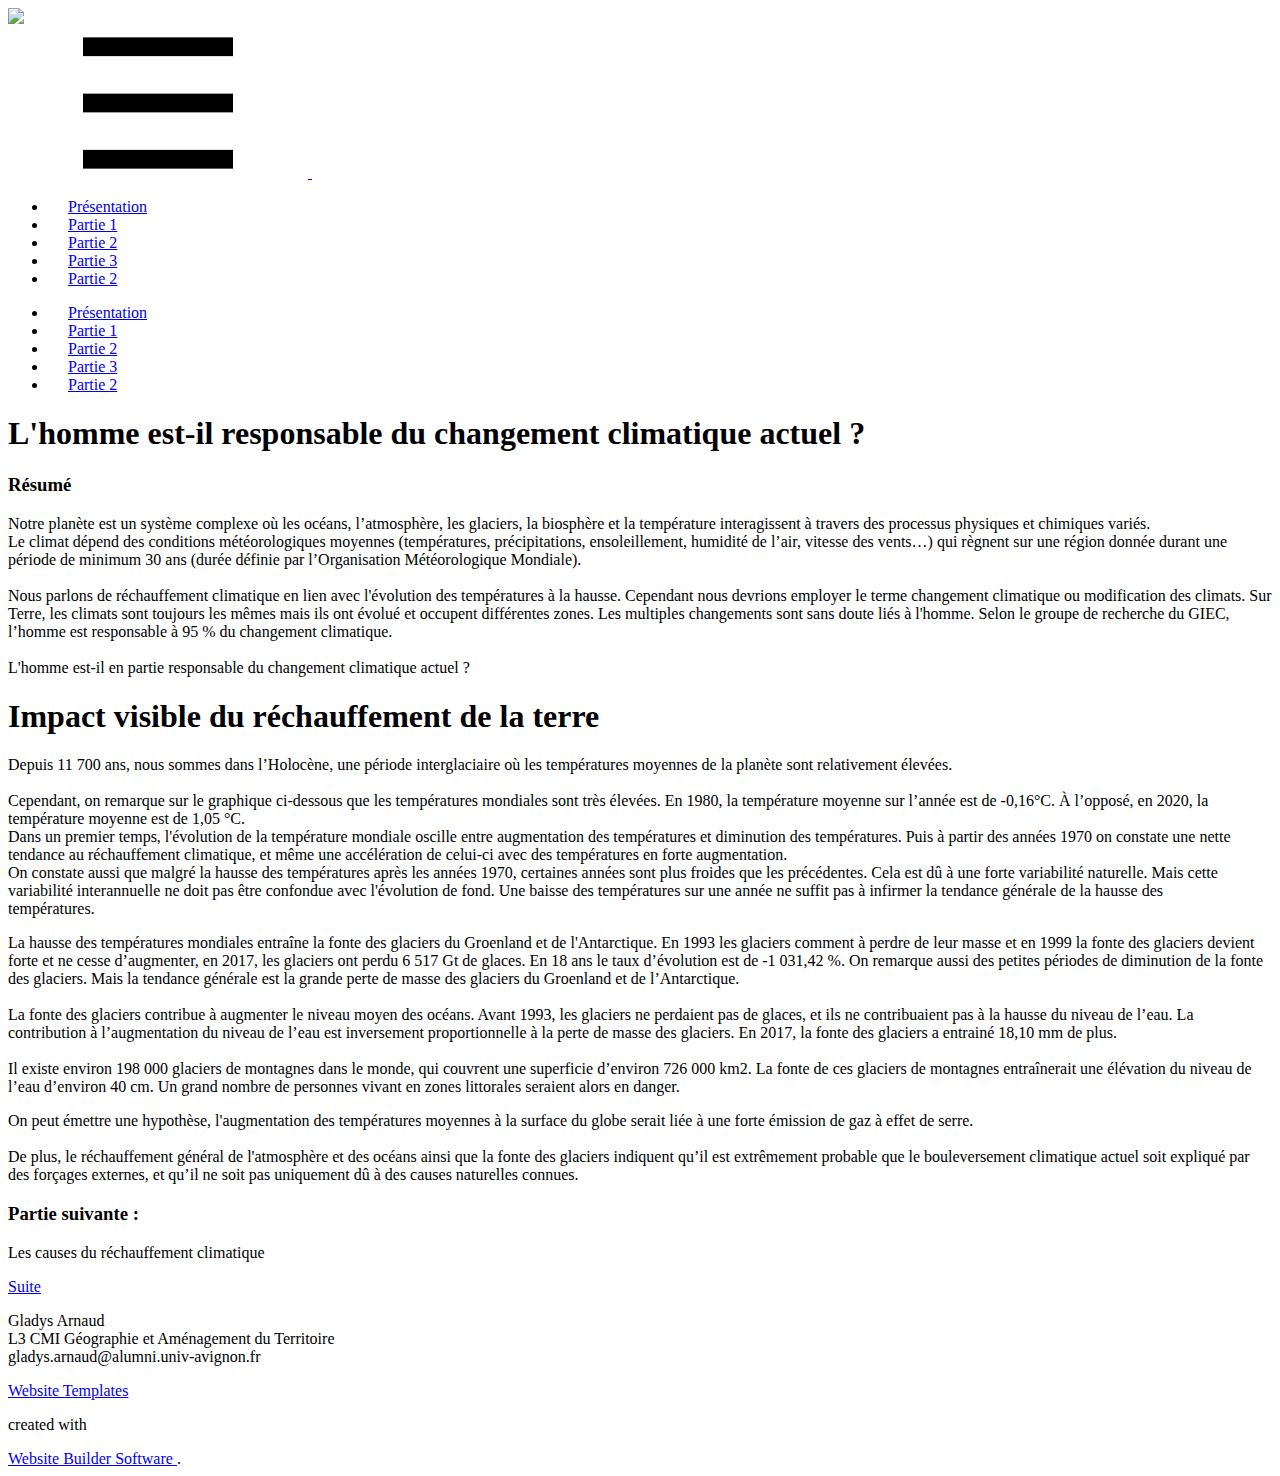
==== index.html @ 01d73934 "Add files via upload" ====
<!DOCTYPE html>
<html style="font-size: 16px;" lang="fr-FR">
  <head>
    <meta name="viewport" content="width=device-width, initial-scale=1.0">
    <meta charset="utf-8">
    <meta name="keywords" content="">
    <meta name="description" content="">
    <meta name="page_type" content="np-template-header-footer-from-plugin">
    <title>Partie 1</title>
    <link rel="stylesheet" href="nicepage.css" media="screen">
<link rel="stylesheet" href="Partie-1.css" media="screen">
    <script class="u-script" type="text/javascript" src="jquery.js" defer=""></script>
    <script class="u-script" type="text/javascript" src="nicepage.js" defer=""></script>
    <meta name="generator" content="Nicepage 2.28.1, nicepage.com">
    <link id="u-theme-google-font" rel="stylesheet" href="https://fonts.googleapis.com/css?family=Roboto:100,100i,300,300i,400,400i,500,500i,700,700i,900,900i|Open+Sans:300,300i,400,400i,600,600i,700,700i,800,800i">
    <link id="u-page-google-font" rel="stylesheet" href="https://fonts.googleapis.com/css?family=Playfair+Display:400,400i,700,700i,900,900i">
    
    
    
    
    
    
    
    
    
    <script type="application/ld+json">{
		"@context": "http://schema.org",
		"@type": "Organization",
		"name": "Site1",
		"url": "index.html",
		"logo": "images/1200px-Universite_dAvignon_logo_2018.png"
}</script>
    <meta property="og:title" content="Partie 1">
    <meta property="og:type" content="website">
    <meta name="theme-color" content="#478ac9">
    <link rel="canonical" href="index.html">
    <meta property="og:url" content="index.html">
  </head>
  <body data-home-page="Partie-1.html" data-home-page-title="Partie 1" class="u-body"><header class="u-clearfix u-header u-header" id="sec-5f33"><div class="u-clearfix u-sheet u-sheet-1">
        <a href="https://nicepage.com" class="u-image u-logo u-image-1" data-image-width="1200" data-image-height="1487">
          <img src="images/1200px-Universite_dAvignon_logo_2018.png" class="u-logo-image u-logo-image-1" data-image-width="64">
        </a>
        <nav class="u-menu u-menu-dropdown u-offcanvas u-menu-1">
          <div class="menu-collapse" style="font-size: 1rem; letter-spacing: 0;">
            <a class="u-button-style u-custom-left-right-menu-spacing u-custom-padding-bottom u-custom-top-bottom-menu-spacing u-nav-link u-text-active-palette-1-base u-text-hover-palette-2-base" href="#">
              <svg><use xmlns:xlink="http://www.w3.org/1999/xlink" xlink:href="#menu-hamburger"></use></svg>
              <svg version="1.1" xmlns="http://www.w3.org/2000/svg" xmlns:xlink="http://www.w3.org/1999/xlink"><defs><symbol id="menu-hamburger" viewBox="0 0 16 16" style="width: 16px; height: 16px;"><rect y="1" width="16" height="2"></rect><rect y="7" width="16" height="2"></rect><rect y="13" width="16" height="2"></rect>
</symbol>
</defs></svg>
            </a>
          </div>
          <div class="u-custom-menu u-nav-container">
            <ul class="u-nav u-unstyled u-nav-1"><li class="u-nav-item"><a class="u-button-style u-nav-link u-text-active-palette-1-base u-text-hover-palette-2-base" href="Présentation.html" style="padding: 10px 20px;">Présentation</a>
</li><li class="u-nav-item"><a class="u-button-style u-nav-link u-text-active-palette-1-base u-text-hover-palette-2-base" href="Partie-1.html" style="padding: 10px 20px;">Partie 1</a>
</li><li class="u-nav-item"><a class="u-button-style u-nav-link u-text-active-palette-1-base u-text-hover-palette-2-base" href="Partie-2.html" style="padding: 10px 20px;">Partie 2</a>
</li><li class="u-nav-item"><a class="u-button-style u-nav-link u-text-active-palette-1-base u-text-hover-palette-2-base" href="Partie-3.html" style="padding: 10px 20px;">Partie 3</a>
</li><li class="u-nav-item"><a class="u-button-style u-nav-link u-text-active-palette-1-base u-text-hover-palette-2-base" href="Partie-2.html" style="padding: 10px 20px;">Partie 2</a>
</li></ul>
          </div>
          <div class="u-custom-menu u-nav-container-collapse">
            <div class="u-black u-container-style u-inner-container-layout u-opacity u-opacity-95 u-sidenav">
              <div class="u-menu-close"></div>
              <ul class="u-align-center u-nav u-popupmenu-items u-unstyled u-nav-2"><li class="u-nav-item"><a class="u-button-style u-nav-link" href="Présentation.html" style="padding: 10px 20px;">Présentation</a>
</li><li class="u-nav-item"><a class="u-button-style u-nav-link" href="Partie-1.html" style="padding: 10px 20px;">Partie 1</a>
</li><li class="u-nav-item"><a class="u-button-style u-nav-link" href="Partie-2.html" style="padding: 10px 20px;">Partie 2</a>
</li><li class="u-nav-item"><a class="u-button-style u-nav-link" href="Partie-3.html" style="padding: 10px 20px;">Partie 3</a>
</li><li class="u-nav-item"><a class="u-button-style u-nav-link" href="Partie-2.html" style="padding: 10px 20px;">Partie 2</a>
</li></ul>
            </div>
            <div class="u-black u-menu-overlay u-opacity u-opacity-70"></div>
          </div>
        </nav>
      </div></header>
    <section class="u-clearfix u-section-1" id="sec-216f">
      <div class="u-clearfix u-sheet u-sheet-1">
        <div class="u-align-center u-border-1 u-border-palette-1-light-1 u-container-style u-expanded-width u-group u-group-1">
          <div class="u-container-layout u-valign-top u-container-layout-1">
            <h1 class="u-custom-font u-font-playfair-display u-text u-title u-text-1">L'homme est-il responsable du changement climatique actuel ?&nbsp;</h1>
          </div>
        </div>
      </div>
    </section>
    <section class="u-clearfix u-grey-5 u-section-2" id="sec-ee5d">
      <div class="u-clearfix u-sheet u-valign-middle u-sheet-1">
        <h3 class="u-text u-text-1">Résumé</h3>
        <p class="u-text u-text-2">Notre planète est un système complexe où les océans, l’atmosphère,
les glaciers, la biosphère et la température interagissent à travers des
processus physiques et chimiques variés.&nbsp;<br>Le climat dépend des conditions météorologiques moyennes
(températures, précipitations, ensoleillement, humidité de l’air, vitesse des
vents…) qui règnent sur une région donnée durant une période de minimum 30 ans
(durée définie par l’Organisation Météorologique Mondiale).&nbsp;<br>
          <br>Nous parlons de réchauffement climatique en lien avec l'évolution
des températures à la hausse. Cependant nous devrions employer le terme
changement climatique ou modification des climats. Sur Terre, les climats sont
toujours les mêmes mais ils ont évolué et occupent différentes zones. Les
multiples changements sont sans doute liés à l'homme. Selon le groupe de
recherche du GIEC, l’homme est responsable à 95 % du changement climatique.&nbsp;&nbsp;<br>
          <br>L'homme est-il en partie responsable du changement climatique
actuel ?&nbsp;&nbsp;&nbsp;<br>
        </p>
      </div>
    </section>
    <section class="u-clearfix u-grey-5 u-section-3" id="sec-0115">
      <div class="u-clearfix u-sheet u-sheet-1">
        <h1 class="u-align-center u-text u-text-palette-2-base u-title u-text-1"><b>Impact visible du réchauffement de la terre&nbsp;</b>
          <br>
        </h1>
        <p class="u-align-justify u-text u-text-2">Depuis 11 700 ans, nous sommes dans l’Holocène, une période interglaciaire
où les températures moyennes de la planète sont relativement élevées.&nbsp;&nbsp;<br>
          <br>Cependant, on remarque sur le graphique ci-dessous que les
températures mondiales sont très élevées. En 1980, la température moyenne sur
l’année est de -0,16°C. À l’opposé, en 2020, la température moyenne est de 1,05
°C.&nbsp;<br>Dans un premier temps, l'évolution de la température mondiale
oscille entre augmentation des températures et diminution des températures.
Puis à partir des années 1970 on constate une nette tendance au réchauffement
climatique, et même une accélération de celui-ci avec des températures en forte
augmentation.&nbsp;&nbsp;<br>On constate aussi que malgré la hausse des températures après les
années 1970, certaines années sont plus froides que les précédentes. Cela est
dû à une forte variabilité naturelle. Mais cette
variabilité interannuelle ne doit pas être confondue avec l'évolution de fond.
Une baisse des températures sur une année ne suffit pas à infirmer la tendance
générale de la hausse des températures.&nbsp;&nbsp;&nbsp;&nbsp;&nbsp;<br>
        </p>
      </div>
    </section>
    <section class="u-clearfix u-section-4" id="sec-638a">
      <div class="u-clearfix u-sheet u-valign-middle u-sheet-1">
        <div class="u-clearfix u-custom-html u-custom-html-1">
          <div class="tableauPlaceholder" id="viz1610179270309" style="position: relative">
            <noscript>&amp;amp;amp;amp;amp;amp;amp;amp;amp;amp;amp;amp;amp;amp;amp;amp;amp;amp;amp;amp;amp;amp;amp;amp;amp;amp;amp;amp;amp;amp;amp;amp;amp;amp;amp;amp;amp;amp;amp;amp;amp;amp;amp;amp;amp;amp;amp;amp;amp;lt;a href='#'&amp;amp;amp;amp;amp;amp;amp;amp;amp;amp;amp;amp;amp;amp;amp;amp;amp;amp;amp;amp;amp;amp;amp;amp;amp;amp;amp;amp;amp;amp;amp;amp;amp;amp;amp;amp;amp;amp;amp;amp;amp;amp;amp;amp;amp;amp;amp;amp;amp;gt;&amp;amp;amp;amp;amp;amp;amp;amp;amp;amp;amp;amp;amp;amp;amp;amp;amp;amp;amp;amp;amp;amp;amp;amp;amp;amp;amp;amp;amp;amp;amp;amp;amp;amp;amp;amp;amp;amp;amp;amp;amp;amp;amp;amp;amp;amp;amp;amp;amp;lt;img alt=' ' src='https:&amp;amp;amp;amp;amp;amp;amp;amp;amp;amp;amp;amp;amp;amp;amp;amp;amp;amp;amp;amp;amp;amp;amp;amp;amp;amp;amp;amp;amp;amp;amp;amp;amp;amp;amp;amp;amp;amp;amp;amp;amp;amp;amp;amp;amp;amp;amp;amp;amp;amp;#47;&amp;amp;amp;amp;amp;amp;amp;amp;amp;amp;amp;amp;amp;amp;amp;amp;amp;amp;amp;amp;amp;amp;amp;amp;amp;amp;amp;amp;amp;amp;amp;amp;amp;amp;amp;amp;amp;amp;amp;amp;amp;amp;amp;amp;amp;amp;amp;amp;amp;amp;#47;public.tableau.com&amp;amp;amp;amp;amp;amp;amp;amp;amp;amp;amp;amp;amp;amp;amp;amp;amp;amp;amp;amp;amp;amp;amp;amp;amp;amp;amp;amp;amp;amp;amp;amp;amp;amp;amp;amp;amp;amp;amp;amp;amp;amp;amp;amp;amp;amp;amp;amp;amp;amp;#47;static&amp;amp;amp;amp;amp;amp;amp;amp;amp;amp;amp;amp;amp;amp;amp;amp;amp;amp;amp;amp;amp;amp;amp;amp;amp;amp;amp;amp;amp;amp;amp;amp;amp;amp;amp;amp;amp;amp;amp;amp;amp;amp;amp;amp;amp;amp;amp;amp;amp;amp;#47;images&amp;amp;amp;amp;amp;amp;amp;amp;amp;amp;amp;amp;amp;amp;amp;amp;amp;amp;amp;amp;amp;amp;amp;amp;amp;amp;amp;amp;amp;amp;amp;amp;amp;amp;amp;amp;amp;amp;amp;amp;amp;amp;amp;amp;amp;amp;amp;amp;amp;amp;#47;Ar&amp;amp;amp;amp;amp;amp;amp;amp;amp;amp;amp;amp;amp;amp;amp;amp;amp;amp;amp;amp;amp;amp;amp;amp;amp;amp;amp;amp;amp;amp;amp;amp;amp;amp;amp;amp;amp;amp;amp;amp;amp;amp;amp;amp;amp;amp;amp;amp;amp;amp;#47;Arnaud_GLADYS&amp;amp;amp;amp;amp;amp;amp;amp;amp;amp;amp;amp;amp;amp;amp;amp;amp;amp;amp;amp;amp;amp;amp;amp;amp;amp;amp;amp;amp;amp;amp;amp;amp;amp;amp;amp;amp;amp;amp;amp;amp;amp;amp;amp;amp;amp;amp;amp;amp;amp;#47;Tok&amp;amp;amp;amp;amp;amp;amp;amp;amp;amp;amp;amp;amp;amp;amp;amp;amp;amp;amp;amp;amp;amp;amp;amp;amp;amp;amp;amp;amp;amp;amp;amp;amp;amp;amp;amp;amp;amp;amp;amp;amp;amp;amp;amp;amp;amp;amp;amp;amp;amp;#47;1_rss.png' style='border: none' /&amp;amp;amp;amp;amp;amp;amp;amp;amp;amp;amp;amp;amp;amp;amp;amp;amp;amp;amp;amp;amp;amp;amp;amp;amp;amp;amp;amp;amp;amp;amp;amp;amp;amp;amp;amp;amp;amp;amp;amp;amp;amp;amp;amp;amp;amp;amp;amp;amp;gt;&amp;amp;amp;amp;amp;amp;amp;amp;amp;amp;amp;amp;amp;amp;amp;amp;amp;amp;amp;amp;amp;amp;amp;amp;amp;amp;amp;amp;amp;amp;amp;amp;amp;amp;amp;amp;amp;amp;amp;amp;amp;amp;amp;amp;amp;amp;amp;amp;amp;lt;/a&amp;amp;amp;amp;amp;amp;amp;amp;amp;amp;amp;amp;amp;amp;amp;amp;amp;amp;amp;amp;amp;amp;amp;amp;amp;amp;amp;amp;amp;amp;amp;amp;amp;amp;amp;amp;amp;amp;amp;amp;amp;amp;amp;amp;amp;amp;amp;amp;amp;gt;</noscript>
            <object class="tableauViz" style="display:none;">
              <param name="host_url" value="https%3A%2F%2Fpublic.tableau.com%2F">
              <param name="embed_code_version" value="3">
              <param name="site_root" value="">
              <param name="name" value="Arnaud_GLADYS/Tok">
              <param name="tabs" value="no">
              <param name="toolbar" value="yes">
              <param name="static_image" value="https://public.tableau.com/static/images/Ar/Arnaud_GLADYS/Tok/1.png">
              <param name="animate_transition" value="yes">
              <param name="display_static_image" value="yes">
              <param name="display_spinner" value="yes">
              <param name="display_overlay" value="yes">
              <param name="display_count" value="yes">
              <param name="language" value="fr">
              <param name="filter" value="publish=yes">
            </object>
          </div>
          <script type="text/javascript"> var divElement = document.getElementById('viz1610179270309');                    var vizElement = divElement.getElementsByTagName('object')[0];                    if ( divElement.offsetWidth > 800 ) { vizElement.style.width='1000px';vizElement.style.height='827px';} else if ( divElement.offsetWidth > 500 ) { vizElement.style.width='1000px';vizElement.style.height='827px';} else { vizElement.style.width='100%';vizElement.style.height='727px';}                     var scriptElement = document.createElement('script');                    scriptElement.src = 'https://public.tableau.com/javascripts/api/viz_v1.js';                    vizElement.parentNode.insertBefore(scriptElement, vizElement); </script>
        </div>
      </div>
    </section>
    <section class="u-clearfix u-grey-5 u-section-5" id="sec-100e">
      <div class="u-clearfix u-sheet u-valign-middle u-sheet-1">
        <p class="u-text u-text-1">
          <span style="font-weight: normal;">La hausse des températures mondiales entraîne la fonte des
glaciers du Groenland et de l'Antarctique. 
En 1993 les glaciers comment à perdre de leur masse et en 1999 la
fonte des glaciers devient forte et ne cesse d’augmenter, en 2017, les glaciers
ont perdu 6 517 Gt de glaces. En 18 ans le taux d’évolution est de -1 031,42 %.
On remarque aussi des petites périodes de diminution de la fonte des
glaciers.&nbsp;Mais la tendance générale est la grande perte de masse des
glaciers du Groenland et de l’Antarctique.&nbsp;<br>
            <br>La fonte des glaciers contribue à augmenter le niveau moyen des
océans.
Avant 1993, les glaciers ne perdaient pas de glaces, et ils ne
contribuaient pas à la hausse du niveau de l’eau. La contribution à l’augmentation
du niveau de l’eau est inversement proportionnelle à la perte de masse des
glaciers. En 2017, la fonte des glaciers a entrainé 18,10 mm de plus. &nbsp;&nbsp;<br>
            <br>Il existe environ 198 000 glaciers de montagnes dans le monde, qui
couvrent une superficie d’environ 726 000 km2. La fonte de ces glaciers de
montagnes entraînerait une élévation du niveau de l’eau d’environ 40 cm. Un
grand nombre de personnes vivant en zones littorales seraient alors en danger.&nbsp;&nbsp;&nbsp;
          </span>
          <br>
        </p>
      </div>
    </section>
    <section class="u-clearfix u-section-6" id="sec-b701">
      <div class="u-clearfix u-sheet u-valign-middle u-sheet-1">
        <div class="u-clearfix u-custom-html u-custom-html-1">
          <div class="tableauPlaceholder" id="viz1610377772500" style="position: relative">
            <noscript>&amp;amp;amp;amp;amp;amp;amp;amp;amp;amp;amp;amp;amp;amp;amp;amp;amp;amp;amp;amp;amp;amp;amp;amp;amp;amp;amp;amp;amp;amp;amp;amp;amp;amp;amp;amp;amp;amp;amp;amp;amp;amp;amp;lt;a href='#'&amp;amp;amp;amp;amp;amp;amp;amp;amp;amp;amp;amp;amp;amp;amp;amp;amp;amp;amp;amp;amp;amp;amp;amp;amp;amp;amp;amp;amp;amp;amp;amp;amp;amp;amp;amp;amp;amp;amp;amp;amp;amp;amp;gt;&amp;amp;amp;amp;amp;amp;amp;amp;amp;amp;amp;amp;amp;amp;amp;amp;amp;amp;amp;amp;amp;amp;amp;amp;amp;amp;amp;amp;amp;amp;amp;amp;amp;amp;amp;amp;amp;amp;amp;amp;amp;amp;amp;lt;img alt=' ' src='https:&amp;amp;amp;amp;amp;amp;amp;amp;amp;amp;amp;amp;amp;amp;amp;amp;amp;amp;amp;amp;amp;amp;amp;amp;amp;amp;amp;amp;amp;amp;amp;amp;amp;amp;amp;amp;amp;amp;amp;amp;amp;amp;amp;amp;#47;&amp;amp;amp;amp;amp;amp;amp;amp;amp;amp;amp;amp;amp;amp;amp;amp;amp;amp;amp;amp;amp;amp;amp;amp;amp;amp;amp;amp;amp;amp;amp;amp;amp;amp;amp;amp;amp;amp;amp;amp;amp;amp;amp;amp;#47;public.tableau.com&amp;amp;amp;amp;amp;amp;amp;amp;amp;amp;amp;amp;amp;amp;amp;amp;amp;amp;amp;amp;amp;amp;amp;amp;amp;amp;amp;amp;amp;amp;amp;amp;amp;amp;amp;amp;amp;amp;amp;amp;amp;amp;amp;amp;#47;static&amp;amp;amp;amp;amp;amp;amp;amp;amp;amp;amp;amp;amp;amp;amp;amp;amp;amp;amp;amp;amp;amp;amp;amp;amp;amp;amp;amp;amp;amp;amp;amp;amp;amp;amp;amp;amp;amp;amp;amp;amp;amp;amp;amp;#47;images&amp;amp;amp;amp;amp;amp;amp;amp;amp;amp;amp;amp;amp;amp;amp;amp;amp;amp;amp;amp;amp;amp;amp;amp;amp;amp;amp;amp;amp;amp;amp;amp;amp;amp;amp;amp;amp;amp;amp;amp;amp;amp;amp;amp;#47;Ar&amp;amp;amp;amp;amp;amp;amp;amp;amp;amp;amp;amp;amp;amp;amp;amp;amp;amp;amp;amp;amp;amp;amp;amp;amp;amp;amp;amp;amp;amp;amp;amp;amp;amp;amp;amp;amp;amp;amp;amp;amp;amp;amp;amp;#47;Arnaud_GLADYS&amp;amp;amp;amp;amp;amp;amp;amp;amp;amp;amp;amp;amp;amp;amp;amp;amp;amp;amp;amp;amp;amp;amp;amp;amp;amp;amp;amp;amp;amp;amp;amp;amp;amp;amp;amp;amp;amp;amp;amp;amp;amp;amp;amp;#47;glacierok&amp;amp;amp;amp;amp;amp;amp;amp;amp;amp;amp;amp;amp;amp;amp;amp;amp;amp;amp;amp;amp;amp;amp;amp;amp;amp;amp;amp;amp;amp;amp;amp;amp;amp;amp;amp;amp;amp;amp;amp;amp;amp;amp;amp;#47;1_rss.png' style='border: none' /&amp;amp;amp;amp;amp;amp;amp;amp;amp;amp;amp;amp;amp;amp;amp;amp;amp;amp;amp;amp;amp;amp;amp;amp;amp;amp;amp;amp;amp;amp;amp;amp;amp;amp;amp;amp;amp;amp;amp;amp;amp;amp;amp;gt;&amp;amp;amp;amp;amp;amp;amp;amp;amp;amp;amp;amp;amp;amp;amp;amp;amp;amp;amp;amp;amp;amp;amp;amp;amp;amp;amp;amp;amp;amp;amp;amp;amp;amp;amp;amp;amp;amp;amp;amp;amp;amp;amp;lt;/a&amp;amp;amp;amp;amp;amp;amp;amp;amp;amp;amp;amp;amp;amp;amp;amp;amp;amp;amp;amp;amp;amp;amp;amp;amp;amp;amp;amp;amp;amp;amp;amp;amp;amp;amp;amp;amp;amp;amp;amp;amp;amp;amp;gt;</noscript>
            <object class="tableauViz" style="display:none;">
              <param name="host_url" value="https%3A%2F%2Fpublic.tableau.com%2F">
              <param name="embed_code_version" value="3">
              <param name="site_root" value="">
              <param name="name" value="Arnaud_GLADYS/glacierok">
              <param name="tabs" value="no">
              <param name="toolbar" value="yes">
              <param name="static_image" value="https://public.tableau.com/static/images/Ar/Arnaud_GLADYS/glacierok/1.png">
              <param name="animate_transition" value="yes">
              <param name="display_static_image" value="yes">
              <param name="display_spinner" value="yes">
              <param name="display_overlay" value="yes">
              <param name="display_count" value="yes">
              <param name="language" value="fr">
              <param name="filter" value="publish=yes">
            </object>
          </div>
          <script type="text/javascript"> var divElement = document.getElementById('viz1610377772500');                    var vizElement = divElement.getElementsByTagName('object')[0];                    if ( divElement.offsetWidth > 800 ) { vizElement.style.width='1000px';vizElement.style.height='827px';} else if ( divElement.offsetWidth > 500 ) { vizElement.style.width='1000px';vizElement.style.height='827px';} else { vizElement.style.width='100%';vizElement.style.height='727px';}                     var scriptElement = document.createElement('script');                    scriptElement.src = 'https://public.tableau.com/javascripts/api/viz_v1.js';                    vizElement.parentNode.insertBefore(scriptElement, vizElement); </script>
        </div>
      </div>
    </section>
    <section class="u-clearfix u-grey-5 u-section-7" id="sec-00b5">
      <div class="u-clearfix u-sheet u-sheet-1">
        <p class="u-text u-text-1">On peut émettre une hypothèse, l'augmentation des températures
moyennes à la surface du globe serait liée à une forte émission de gaz à effet
de serre.&nbsp;&nbsp;<br>
          <br>De plus, le réchauffement général de l'atmosphère et des océans
ainsi que la fonte des glaciers indiquent qu’il est extrêmement probable que le
bouleversement climatique actuel soit expliqué par des forçages externes, et
qu’il ne soit pas uniquement dû à des causes naturelles connues.&nbsp;&nbsp;&nbsp;&nbsp;<br>
        </p>
      </div>
    </section>
    <section class="u-clearfix u-section-8" id="sec-aff3">
      <div class="u-clearfix u-sheet u-sheet-1">
        <div class="u-align-left u-border-2 u-border-palette-1-base u-expanded-width u-left-0 u-shape u-shape-1"></div>
        <div class="u-clearfix u-layout-wrap u-layout-wrap-1">
          <div class="u-layout">
            <div class="u-layout-row">
              <div class="u-align-left u-container-style u-layout-cell u-left-cell u-size-43 u-layout-cell-1">
                <div class="u-container-layout u-valign-bottom u-container-layout-1">
                  <h3 class="u-text u-text-1">Partie suivante :&nbsp;</h3>
                  <p class="u-text u-text-2">Les causes du réchauffement climatique</p>
                </div>
              </div>
              <div class="u-align-left u-container-style u-layout-cell u-right-cell u-size-17 u-layout-cell-2">
                <div class="u-container-layout u-valign-middle u-container-layout-2">
                  <a href="Page-4.html" class="u-black u-btn u-button-style u-btn-1">Suite</a>
                </div>
              </div>
            </div>
          </div>
        </div>
      </div>
    </section>
    
    
    <footer class="u-align-center u-clearfix u-footer u-grey-80 u-footer" id="sec-100d"><div class="u-clearfix u-sheet u-sheet-1">
        <p class="u-small-text u-text u-text-variant u-text-1"> Gladys Arnaud<br>L3 CMI Géographie et Aménagement du Territoire<br>gladys.arnaud@alumni.univ-avignon.fr
        </p>
      </div></footer>
    <section class="u-backlink u-clearfix u-grey-80">
      <a class="u-link" href="https://nicepage.com/website-templates" target="_blank">
        <span>Website Templates</span>
      </a>
      <p class="u-text">
        <span>created with</span>
      </p>
      <a class="u-link" href="https://nicepage.com/" target="_blank">
        <span>Website Builder Software</span>
      </a>. 
    </section>
  </body>
</html>
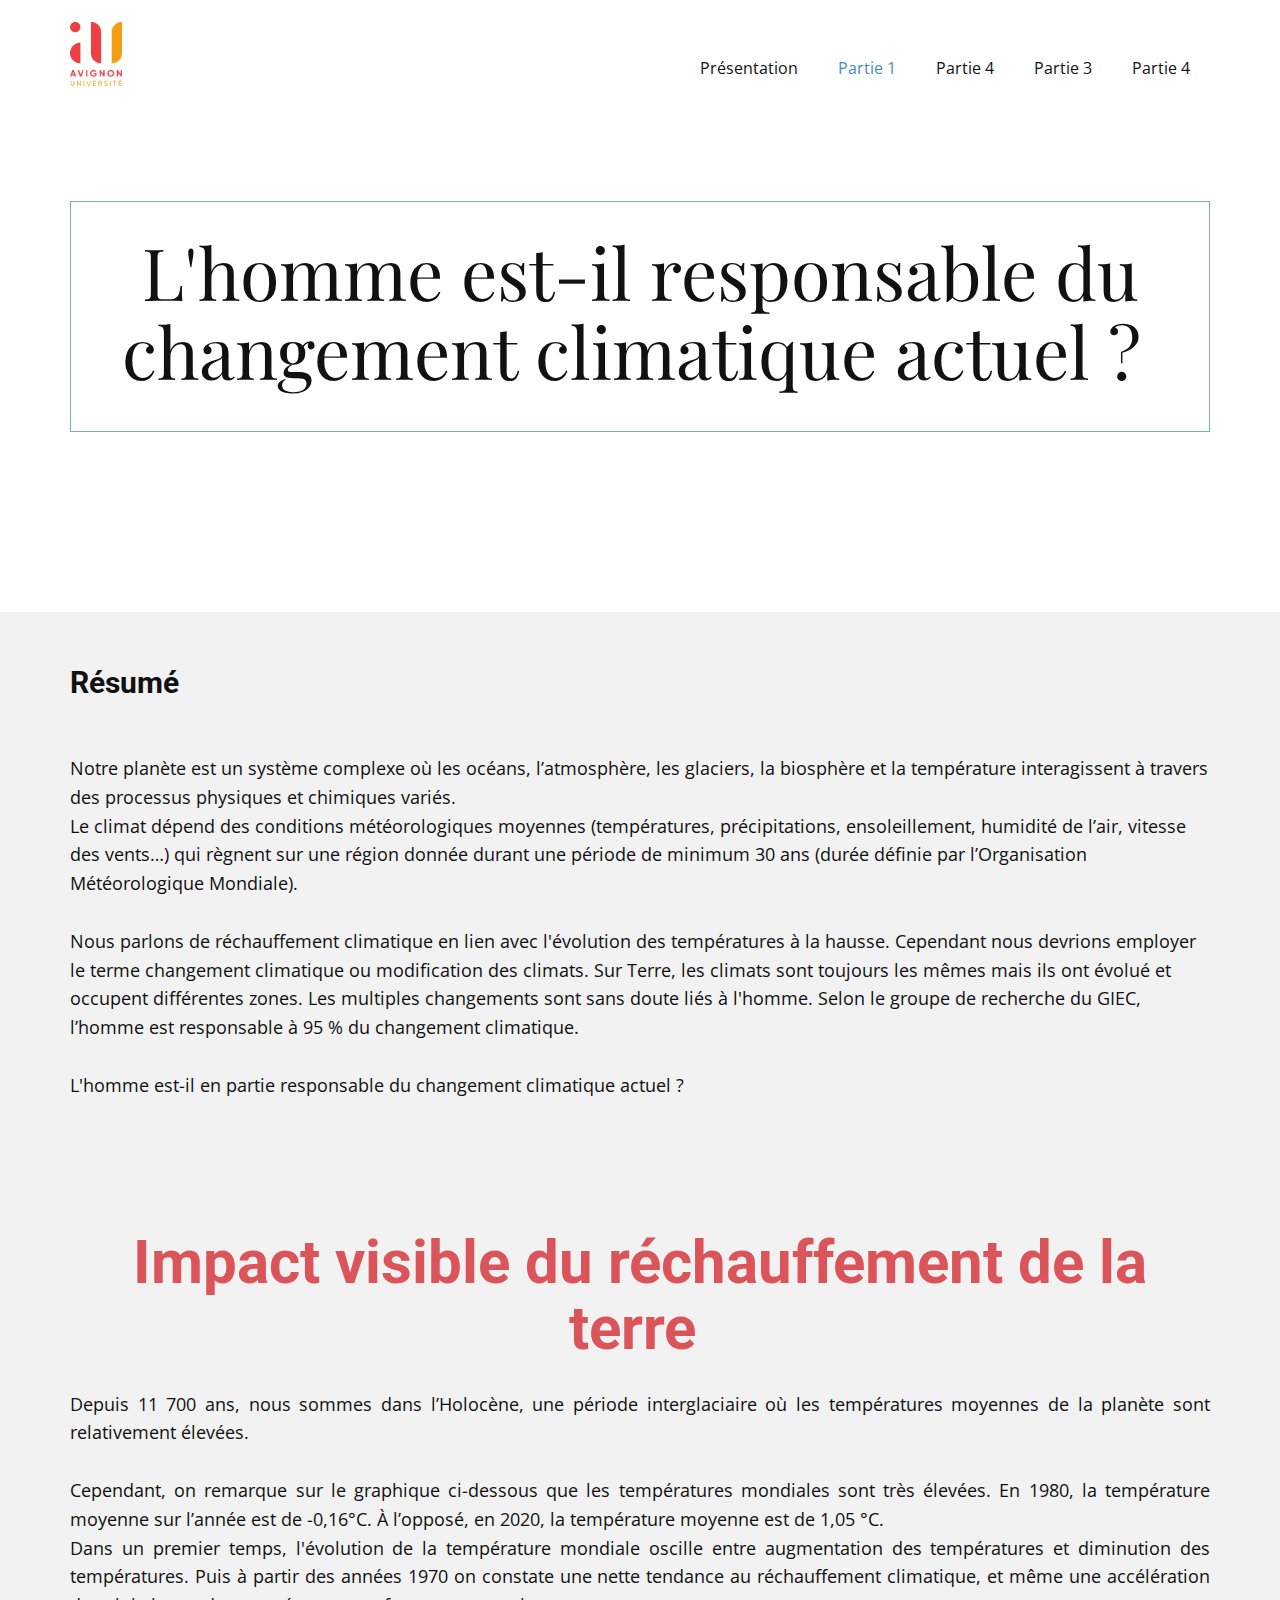
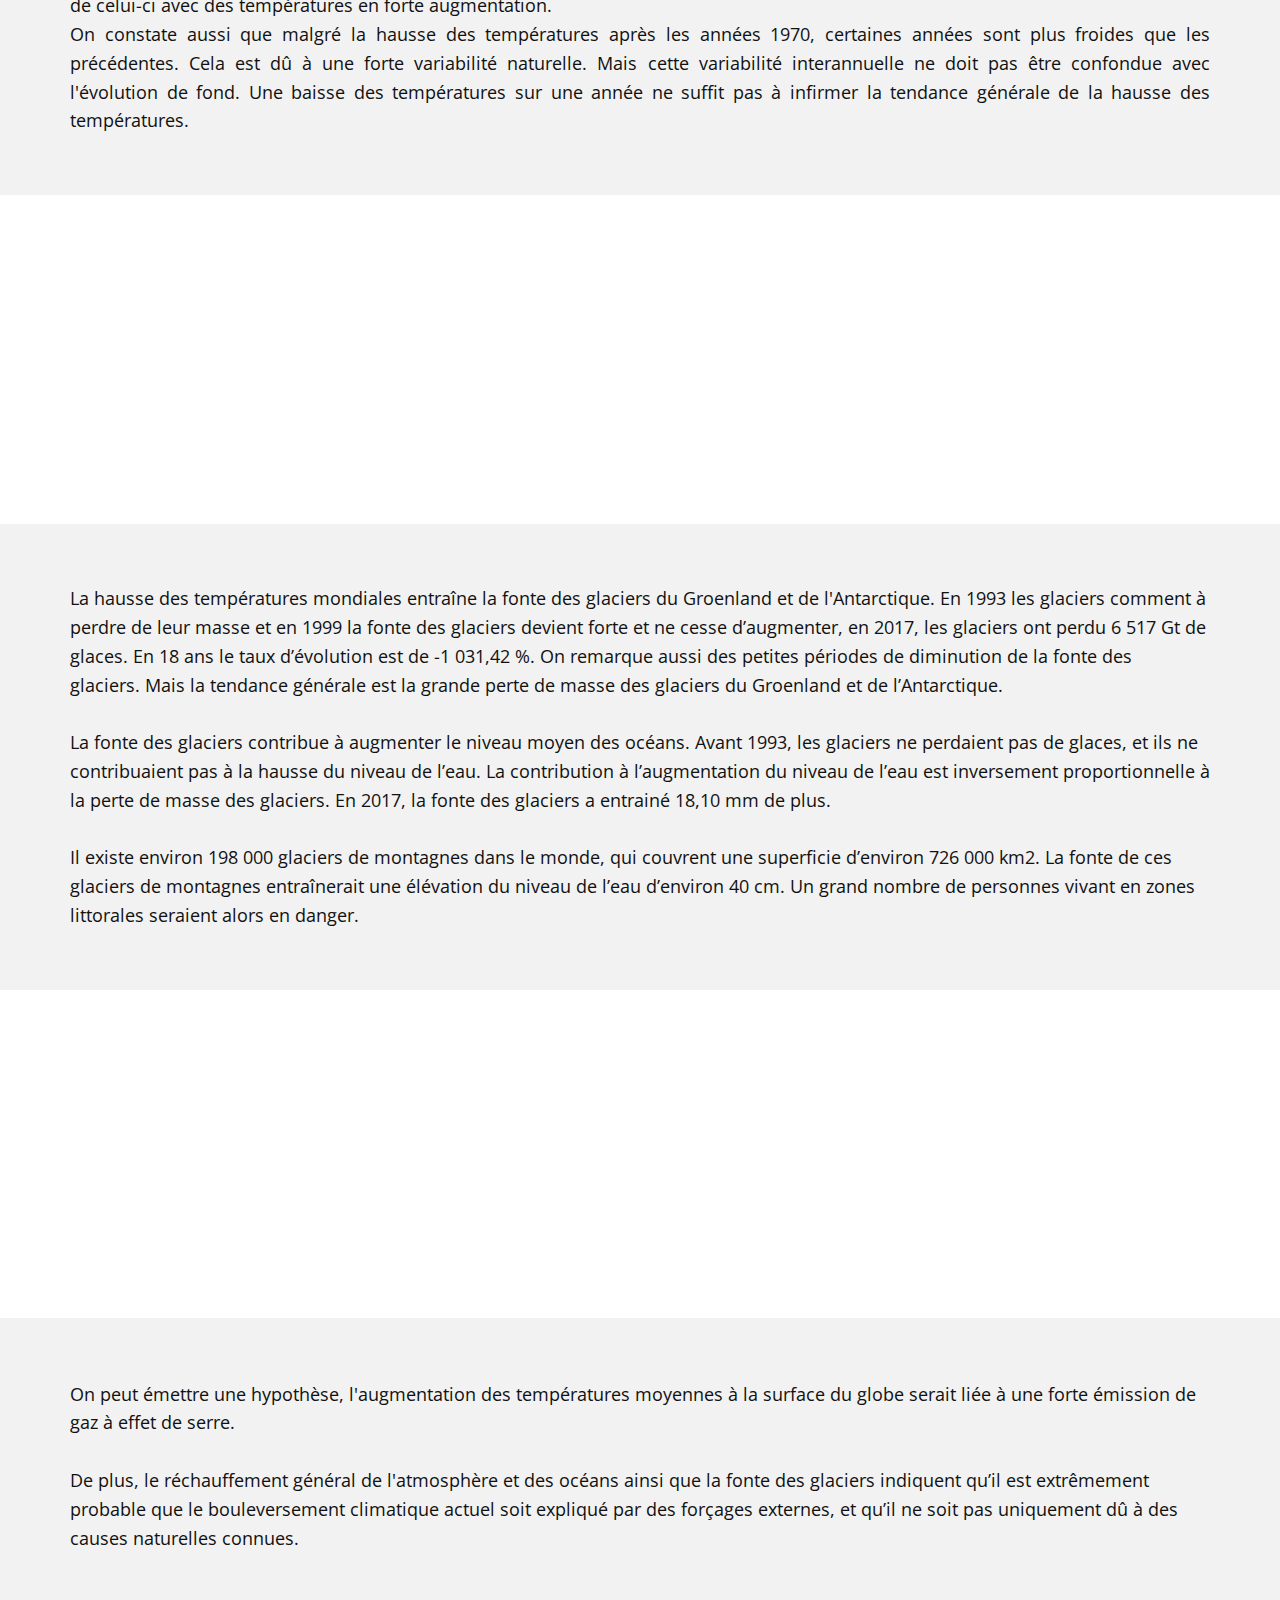
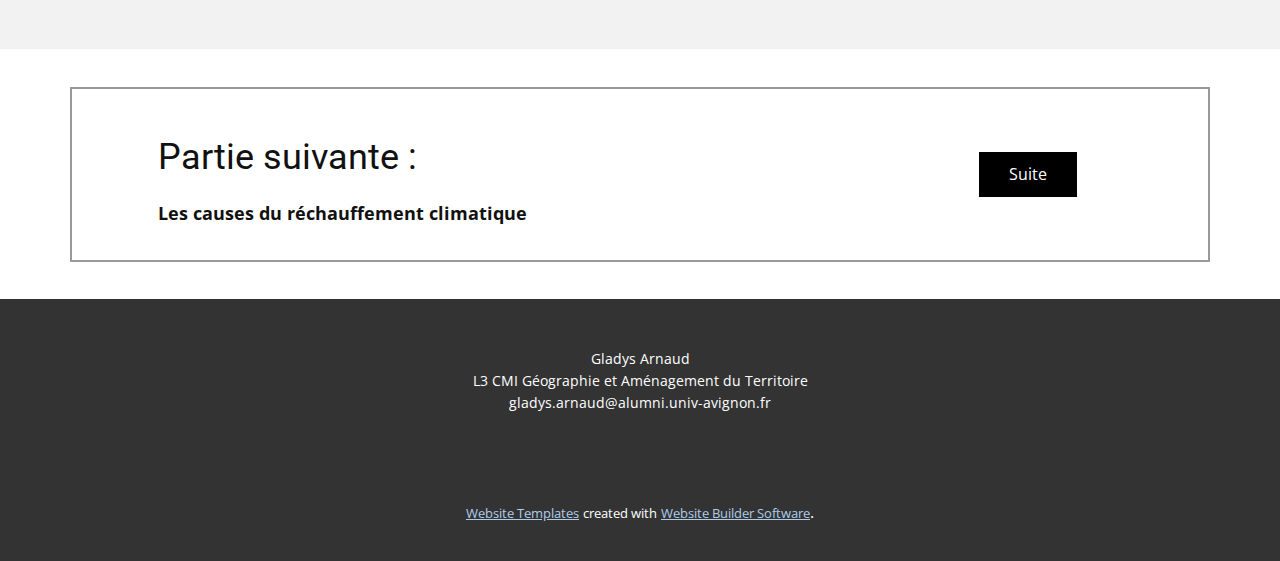
==== commit 8b2ca47b: "Add files via upload" ====
--- a/index.html
+++ b/index.html
@@ -52,9 +52,9 @@
           <div class="u-custom-menu u-nav-container">
             <ul class="u-nav u-unstyled u-nav-1"><li class="u-nav-item"><a class="u-button-style u-nav-link u-text-active-palette-1-base u-text-hover-palette-2-base" href="Présentation.html" style="padding: 10px 20px;">Présentation</a>
 </li><li class="u-nav-item"><a class="u-button-style u-nav-link u-text-active-palette-1-base u-text-hover-palette-2-base" href="Partie-1.html" style="padding: 10px 20px;">Partie 1</a>
-</li><li class="u-nav-item"><a class="u-button-style u-nav-link u-text-active-palette-1-base u-text-hover-palette-2-base" href="Partie-2.html" style="padding: 10px 20px;">Partie 2</a>
+</li><li class="u-nav-item"><a class="u-button-style u-nav-link u-text-active-palette-1-base u-text-hover-palette-2-base" href="Partie-2.html" style="padding: 10px 20px;">Partie 4</a>
 </li><li class="u-nav-item"><a class="u-button-style u-nav-link u-text-active-palette-1-base u-text-hover-palette-2-base" href="Partie-3.html" style="padding: 10px 20px;">Partie 3</a>
-</li><li class="u-nav-item"><a class="u-button-style u-nav-link u-text-active-palette-1-base u-text-hover-palette-2-base" href="Partie-2.html" style="padding: 10px 20px;">Partie 2</a>
+</li><li class="u-nav-item"><a class="u-button-style u-nav-link u-text-active-palette-1-base u-text-hover-palette-2-base" href="Partie-2.html" style="padding: 10px 20px;">Partie 4</a>
 </li></ul>
           </div>
           <div class="u-custom-menu u-nav-container-collapse">
@@ -62,9 +62,9 @@
               <div class="u-menu-close"></div>
               <ul class="u-align-center u-nav u-popupmenu-items u-unstyled u-nav-2"><li class="u-nav-item"><a class="u-button-style u-nav-link" href="Présentation.html" style="padding: 10px 20px;">Présentation</a>
 </li><li class="u-nav-item"><a class="u-button-style u-nav-link" href="Partie-1.html" style="padding: 10px 20px;">Partie 1</a>
-</li><li class="u-nav-item"><a class="u-button-style u-nav-link" href="Partie-2.html" style="padding: 10px 20px;">Partie 2</a>
+</li><li class="u-nav-item"><a class="u-button-style u-nav-link" href="Partie-2.html" style="padding: 10px 20px;">Partie 4</a>
 </li><li class="u-nav-item"><a class="u-button-style u-nav-link" href="Partie-3.html" style="padding: 10px 20px;">Partie 3</a>
-</li><li class="u-nav-item"><a class="u-button-style u-nav-link" href="Partie-2.html" style="padding: 10px 20px;">Partie 2</a>
+</li><li class="u-nav-item"><a class="u-button-style u-nav-link" href="Partie-2.html" style="padding: 10px 20px;">Partie 4</a>
 </li></ul>
             </div>
             <div class="u-black u-menu-overlay u-opacity u-opacity-70"></div>
@@ -127,7 +127,7 @@
       <div class="u-clearfix u-sheet u-valign-middle u-sheet-1">
         <div class="u-clearfix u-custom-html u-custom-html-1">
           <div class="tableauPlaceholder" id="viz1610179270309" style="position: relative">
-            <noscript>&amp;amp;amp;amp;amp;amp;amp;amp;amp;amp;amp;amp;amp;amp;amp;amp;amp;amp;amp;amp;amp;amp;amp;amp;amp;amp;amp;amp;amp;amp;amp;amp;amp;amp;amp;amp;amp;amp;amp;amp;amp;amp;amp;amp;amp;amp;amp;amp;amp;lt;a href='#'&amp;amp;amp;amp;amp;amp;amp;amp;amp;amp;amp;amp;amp;amp;amp;amp;amp;amp;amp;amp;amp;amp;amp;amp;amp;amp;amp;amp;amp;amp;amp;amp;amp;amp;amp;amp;amp;amp;amp;amp;amp;amp;amp;amp;amp;amp;amp;amp;amp;gt;&amp;amp;amp;amp;amp;amp;amp;amp;amp;amp;amp;amp;amp;amp;amp;amp;amp;amp;amp;amp;amp;amp;amp;amp;amp;amp;amp;amp;amp;amp;amp;amp;amp;amp;amp;amp;amp;amp;amp;amp;amp;amp;amp;amp;amp;amp;amp;amp;amp;lt;img alt=' ' src='https:&amp;amp;amp;amp;amp;amp;amp;amp;amp;amp;amp;amp;amp;amp;amp;amp;amp;amp;amp;amp;amp;amp;amp;amp;amp;amp;amp;amp;amp;amp;amp;amp;amp;amp;amp;amp;amp;amp;amp;amp;amp;amp;amp;amp;amp;amp;amp;amp;amp;amp;#47;&amp;amp;amp;amp;amp;amp;amp;amp;amp;amp;amp;amp;amp;amp;amp;amp;amp;amp;amp;amp;amp;amp;amp;amp;amp;amp;amp;amp;amp;amp;amp;amp;amp;amp;amp;amp;amp;amp;amp;amp;amp;amp;amp;amp;amp;amp;amp;amp;amp;amp;#47;public.tableau.com&amp;amp;amp;amp;amp;amp;amp;amp;amp;amp;amp;amp;amp;amp;amp;amp;amp;amp;amp;amp;amp;amp;amp;amp;amp;amp;amp;amp;amp;amp;amp;amp;amp;amp;amp;amp;amp;amp;amp;amp;amp;amp;amp;amp;amp;amp;amp;amp;amp;amp;#47;static&amp;amp;amp;amp;amp;amp;amp;amp;amp;amp;amp;amp;amp;amp;amp;amp;amp;amp;amp;amp;amp;amp;amp;amp;amp;amp;amp;amp;amp;amp;amp;amp;amp;amp;amp;amp;amp;amp;amp;amp;amp;amp;amp;amp;amp;amp;amp;amp;amp;amp;#47;images&amp;amp;amp;amp;amp;amp;amp;amp;amp;amp;amp;amp;amp;amp;amp;amp;amp;amp;amp;amp;amp;amp;amp;amp;amp;amp;amp;amp;amp;amp;amp;amp;amp;amp;amp;amp;amp;amp;amp;amp;amp;amp;amp;amp;amp;amp;amp;amp;amp;amp;#47;Ar&amp;amp;amp;amp;amp;amp;amp;amp;amp;amp;amp;amp;amp;amp;amp;amp;amp;amp;amp;amp;amp;amp;amp;amp;amp;amp;amp;amp;amp;amp;amp;amp;amp;amp;amp;amp;amp;amp;amp;amp;amp;amp;amp;amp;amp;amp;amp;amp;amp;amp;#47;Arnaud_GLADYS&amp;amp;amp;amp;amp;amp;amp;amp;amp;amp;amp;amp;amp;amp;amp;amp;amp;amp;amp;amp;amp;amp;amp;amp;amp;amp;amp;amp;amp;amp;amp;amp;amp;amp;amp;amp;amp;amp;amp;amp;amp;amp;amp;amp;amp;amp;amp;amp;amp;amp;#47;Tok&amp;amp;amp;amp;amp;amp;amp;amp;amp;amp;amp;amp;amp;amp;amp;amp;amp;amp;amp;amp;amp;amp;amp;amp;amp;amp;amp;amp;amp;amp;amp;amp;amp;amp;amp;amp;amp;amp;amp;amp;amp;amp;amp;amp;amp;amp;amp;amp;amp;amp;#47;1_rss.png' style='border: none' /&amp;amp;amp;amp;amp;amp;amp;amp;amp;amp;amp;amp;amp;amp;amp;amp;amp;amp;amp;amp;amp;amp;amp;amp;amp;amp;amp;amp;amp;amp;amp;amp;amp;amp;amp;amp;amp;amp;amp;amp;amp;amp;amp;amp;amp;amp;amp;amp;amp;gt;&amp;amp;amp;amp;amp;amp;amp;amp;amp;amp;amp;amp;amp;amp;amp;amp;amp;amp;amp;amp;amp;amp;amp;amp;amp;amp;amp;amp;amp;amp;amp;amp;amp;amp;amp;amp;amp;amp;amp;amp;amp;amp;amp;amp;amp;amp;amp;amp;amp;lt;/a&amp;amp;amp;amp;amp;amp;amp;amp;amp;amp;amp;amp;amp;amp;amp;amp;amp;amp;amp;amp;amp;amp;amp;amp;amp;amp;amp;amp;amp;amp;amp;amp;amp;amp;amp;amp;amp;amp;amp;amp;amp;amp;amp;amp;amp;amp;amp;amp;amp;gt;</noscript>
+            <noscript>&amp;amp;amp;amp;amp;amp;amp;amp;amp;amp;amp;amp;amp;amp;amp;amp;amp;amp;amp;amp;amp;amp;amp;amp;amp;amp;amp;amp;amp;amp;amp;amp;amp;amp;amp;amp;amp;amp;amp;amp;amp;amp;amp;amp;amp;amp;amp;amp;amp;amp;amp;amp;amp;amp;amp;lt;a href='#'&amp;amp;amp;amp;amp;amp;amp;amp;amp;amp;amp;amp;amp;amp;amp;amp;amp;amp;amp;amp;amp;amp;amp;amp;amp;amp;amp;amp;amp;amp;amp;amp;amp;amp;amp;amp;amp;amp;amp;amp;amp;amp;amp;amp;amp;amp;amp;amp;amp;amp;amp;amp;amp;amp;amp;gt;&amp;amp;amp;amp;amp;amp;amp;amp;amp;amp;amp;amp;amp;amp;amp;amp;amp;amp;amp;amp;amp;amp;amp;amp;amp;amp;amp;amp;amp;amp;amp;amp;amp;amp;amp;amp;amp;amp;amp;amp;amp;amp;amp;amp;amp;amp;amp;amp;amp;amp;amp;amp;amp;amp;amp;lt;img alt=' ' src='https:&amp;amp;amp;amp;amp;amp;amp;amp;amp;amp;amp;amp;amp;amp;amp;amp;amp;amp;amp;amp;amp;amp;amp;amp;amp;amp;amp;amp;amp;amp;amp;amp;amp;amp;amp;amp;amp;amp;amp;amp;amp;amp;amp;amp;amp;amp;amp;amp;amp;amp;amp;amp;amp;amp;amp;amp;#47;&amp;amp;amp;amp;amp;amp;amp;amp;amp;amp;amp;amp;amp;amp;amp;amp;amp;amp;amp;amp;amp;amp;amp;amp;amp;amp;amp;amp;amp;amp;amp;amp;amp;amp;amp;amp;amp;amp;amp;amp;amp;amp;amp;amp;amp;amp;amp;amp;amp;amp;amp;amp;amp;amp;amp;amp;#47;public.tableau.com&amp;amp;amp;amp;amp;amp;amp;amp;amp;amp;amp;amp;amp;amp;amp;amp;amp;amp;amp;amp;amp;amp;amp;amp;amp;amp;amp;amp;amp;amp;amp;amp;amp;amp;amp;amp;amp;amp;amp;amp;amp;amp;amp;amp;amp;amp;amp;amp;amp;amp;amp;amp;amp;amp;amp;amp;#47;static&amp;amp;amp;amp;amp;amp;amp;amp;amp;amp;amp;amp;amp;amp;amp;amp;amp;amp;amp;amp;amp;amp;amp;amp;amp;amp;amp;amp;amp;amp;amp;amp;amp;amp;amp;amp;amp;amp;amp;amp;amp;amp;amp;amp;amp;amp;amp;amp;amp;amp;amp;amp;amp;amp;amp;amp;#47;images&amp;amp;amp;amp;amp;amp;amp;amp;amp;amp;amp;amp;amp;amp;amp;amp;amp;amp;amp;amp;amp;amp;amp;amp;amp;amp;amp;amp;amp;amp;amp;amp;amp;amp;amp;amp;amp;amp;amp;amp;amp;amp;amp;amp;amp;amp;amp;amp;amp;amp;amp;amp;amp;amp;amp;amp;#47;Ar&amp;amp;amp;amp;amp;amp;amp;amp;amp;amp;amp;amp;amp;amp;amp;amp;amp;amp;amp;amp;amp;amp;amp;amp;amp;amp;amp;amp;amp;amp;amp;amp;amp;amp;amp;amp;amp;amp;amp;amp;amp;amp;amp;amp;amp;amp;amp;amp;amp;amp;amp;amp;amp;amp;amp;amp;#47;Arnaud_GLADYS&amp;amp;amp;amp;amp;amp;amp;amp;amp;amp;amp;amp;amp;amp;amp;amp;amp;amp;amp;amp;amp;amp;amp;amp;amp;amp;amp;amp;amp;amp;amp;amp;amp;amp;amp;amp;amp;amp;amp;amp;amp;amp;amp;amp;amp;amp;amp;amp;amp;amp;amp;amp;amp;amp;amp;amp;#47;Tok&amp;amp;amp;amp;amp;amp;amp;amp;amp;amp;amp;amp;amp;amp;amp;amp;amp;amp;amp;amp;amp;amp;amp;amp;amp;amp;amp;amp;amp;amp;amp;amp;amp;amp;amp;amp;amp;amp;amp;amp;amp;amp;amp;amp;amp;amp;amp;amp;amp;amp;amp;amp;amp;amp;amp;amp;#47;1_rss.png' style='border: none' /&amp;amp;amp;amp;amp;amp;amp;amp;amp;amp;amp;amp;amp;amp;amp;amp;amp;amp;amp;amp;amp;amp;amp;amp;amp;amp;amp;amp;amp;amp;amp;amp;amp;amp;amp;amp;amp;amp;amp;amp;amp;amp;amp;amp;amp;amp;amp;amp;amp;amp;amp;amp;amp;amp;amp;gt;&amp;amp;amp;amp;amp;amp;amp;amp;amp;amp;amp;amp;amp;amp;amp;amp;amp;amp;amp;amp;amp;amp;amp;amp;amp;amp;amp;amp;amp;amp;amp;amp;amp;amp;amp;amp;amp;amp;amp;amp;amp;amp;amp;amp;amp;amp;amp;amp;amp;amp;amp;amp;amp;amp;amp;lt;/a&amp;amp;amp;amp;amp;amp;amp;amp;amp;amp;amp;amp;amp;amp;amp;amp;amp;amp;amp;amp;amp;amp;amp;amp;amp;amp;amp;amp;amp;amp;amp;amp;amp;amp;amp;amp;amp;amp;amp;amp;amp;amp;amp;amp;amp;amp;amp;amp;amp;amp;amp;amp;amp;amp;amp;gt;</noscript>
             <object class="tableauViz" style="display:none;">
               <param name="host_url" value="https%3A%2F%2Fpublic.tableau.com%2F">
               <param name="embed_code_version" value="3">
@@ -179,7 +179,7 @@
       <div class="u-clearfix u-sheet u-valign-middle u-sheet-1">
         <div class="u-clearfix u-custom-html u-custom-html-1">
           <div class="tableauPlaceholder" id="viz1610377772500" style="position: relative">
-            <noscript>&amp;amp;amp;amp;amp;amp;amp;amp;amp;amp;amp;amp;amp;amp;amp;amp;amp;amp;amp;amp;amp;amp;amp;amp;amp;amp;amp;amp;amp;amp;amp;amp;amp;amp;amp;amp;amp;amp;amp;amp;amp;amp;amp;lt;a href='#'&amp;amp;amp;amp;amp;amp;amp;amp;amp;amp;amp;amp;amp;amp;amp;amp;amp;amp;amp;amp;amp;amp;amp;amp;amp;amp;amp;amp;amp;amp;amp;amp;amp;amp;amp;amp;amp;amp;amp;amp;amp;amp;amp;gt;&amp;amp;amp;amp;amp;amp;amp;amp;amp;amp;amp;amp;amp;amp;amp;amp;amp;amp;amp;amp;amp;amp;amp;amp;amp;amp;amp;amp;amp;amp;amp;amp;amp;amp;amp;amp;amp;amp;amp;amp;amp;amp;amp;lt;img alt=' ' src='https:&amp;amp;amp;amp;amp;amp;amp;amp;amp;amp;amp;amp;amp;amp;amp;amp;amp;amp;amp;amp;amp;amp;amp;amp;amp;amp;amp;amp;amp;amp;amp;amp;amp;amp;amp;amp;amp;amp;amp;amp;amp;amp;amp;amp;#47;&amp;amp;amp;amp;amp;amp;amp;amp;amp;amp;amp;amp;amp;amp;amp;amp;amp;amp;amp;amp;amp;amp;amp;amp;amp;amp;amp;amp;amp;amp;amp;amp;amp;amp;amp;amp;amp;amp;amp;amp;amp;amp;amp;amp;#47;public.tableau.com&amp;amp;amp;amp;amp;amp;amp;amp;amp;amp;amp;amp;amp;amp;amp;amp;amp;amp;amp;amp;amp;amp;amp;amp;amp;amp;amp;amp;amp;amp;amp;amp;amp;amp;amp;amp;amp;amp;amp;amp;amp;amp;amp;amp;#47;static&amp;amp;amp;amp;amp;amp;amp;amp;amp;amp;amp;amp;amp;amp;amp;amp;amp;amp;amp;amp;amp;amp;amp;amp;amp;amp;amp;amp;amp;amp;amp;amp;amp;amp;amp;amp;amp;amp;amp;amp;amp;amp;amp;amp;#47;images&amp;amp;amp;amp;amp;amp;amp;amp;amp;amp;amp;amp;amp;amp;amp;amp;amp;amp;amp;amp;amp;amp;amp;amp;amp;amp;amp;amp;amp;amp;amp;amp;amp;amp;amp;amp;amp;amp;amp;amp;amp;amp;amp;amp;#47;Ar&amp;amp;amp;amp;amp;amp;amp;amp;amp;amp;amp;amp;amp;amp;amp;amp;amp;amp;amp;amp;amp;amp;amp;amp;amp;amp;amp;amp;amp;amp;amp;amp;amp;amp;amp;amp;amp;amp;amp;amp;amp;amp;amp;amp;#47;Arnaud_GLADYS&amp;amp;amp;amp;amp;amp;amp;amp;amp;amp;amp;amp;amp;amp;amp;amp;amp;amp;amp;amp;amp;amp;amp;amp;amp;amp;amp;amp;amp;amp;amp;amp;amp;amp;amp;amp;amp;amp;amp;amp;amp;amp;amp;amp;#47;glacierok&amp;amp;amp;amp;amp;amp;amp;amp;amp;amp;amp;amp;amp;amp;amp;amp;amp;amp;amp;amp;amp;amp;amp;amp;amp;amp;amp;amp;amp;amp;amp;amp;amp;amp;amp;amp;amp;amp;amp;amp;amp;amp;amp;amp;#47;1_rss.png' style='border: none' /&amp;amp;amp;amp;amp;amp;amp;amp;amp;amp;amp;amp;amp;amp;amp;amp;amp;amp;amp;amp;amp;amp;amp;amp;amp;amp;amp;amp;amp;amp;amp;amp;amp;amp;amp;amp;amp;amp;amp;amp;amp;amp;amp;gt;&amp;amp;amp;amp;amp;amp;amp;amp;amp;amp;amp;amp;amp;amp;amp;amp;amp;amp;amp;amp;amp;amp;amp;amp;amp;amp;amp;amp;amp;amp;amp;amp;amp;amp;amp;amp;amp;amp;amp;amp;amp;amp;amp;lt;/a&amp;amp;amp;amp;amp;amp;amp;amp;amp;amp;amp;amp;amp;amp;amp;amp;amp;amp;amp;amp;amp;amp;amp;amp;amp;amp;amp;amp;amp;amp;amp;amp;amp;amp;amp;amp;amp;amp;amp;amp;amp;amp;amp;gt;</noscript>
+            <noscript>&amp;amp;amp;amp;amp;amp;amp;amp;amp;amp;amp;amp;amp;amp;amp;amp;amp;amp;amp;amp;amp;amp;amp;amp;amp;amp;amp;amp;amp;amp;amp;amp;amp;amp;amp;amp;amp;amp;amp;amp;amp;amp;amp;amp;amp;amp;amp;amp;amp;lt;a href='#'&amp;amp;amp;amp;amp;amp;amp;amp;amp;amp;amp;amp;amp;amp;amp;amp;amp;amp;amp;amp;amp;amp;amp;amp;amp;amp;amp;amp;amp;amp;amp;amp;amp;amp;amp;amp;amp;amp;amp;amp;amp;amp;amp;amp;amp;amp;amp;amp;amp;gt;&amp;amp;amp;amp;amp;amp;amp;amp;amp;amp;amp;amp;amp;amp;amp;amp;amp;amp;amp;amp;amp;amp;amp;amp;amp;amp;amp;amp;amp;amp;amp;amp;amp;amp;amp;amp;amp;amp;amp;amp;amp;amp;amp;amp;amp;amp;amp;amp;amp;lt;img alt=' ' src='https:&amp;amp;amp;amp;amp;amp;amp;amp;amp;amp;amp;amp;amp;amp;amp;amp;amp;amp;amp;amp;amp;amp;amp;amp;amp;amp;amp;amp;amp;amp;amp;amp;amp;amp;amp;amp;amp;amp;amp;amp;amp;amp;amp;amp;amp;amp;amp;amp;amp;amp;#47;&amp;amp;amp;amp;amp;amp;amp;amp;amp;amp;amp;amp;amp;amp;amp;amp;amp;amp;amp;amp;amp;amp;amp;amp;amp;amp;amp;amp;amp;amp;amp;amp;amp;amp;amp;amp;amp;amp;amp;amp;amp;amp;amp;amp;amp;amp;amp;amp;amp;amp;#47;public.tableau.com&amp;amp;amp;amp;amp;amp;amp;amp;amp;amp;amp;amp;amp;amp;amp;amp;amp;amp;amp;amp;amp;amp;amp;amp;amp;amp;amp;amp;amp;amp;amp;amp;amp;amp;amp;amp;amp;amp;amp;amp;amp;amp;amp;amp;amp;amp;amp;amp;amp;amp;#47;static&amp;amp;amp;amp;amp;amp;amp;amp;amp;amp;amp;amp;amp;amp;amp;amp;amp;amp;amp;amp;amp;amp;amp;amp;amp;amp;amp;amp;amp;amp;amp;amp;amp;amp;amp;amp;amp;amp;amp;amp;amp;amp;amp;amp;amp;amp;amp;amp;amp;amp;#47;images&amp;amp;amp;amp;amp;amp;amp;amp;amp;amp;amp;amp;amp;amp;amp;amp;amp;amp;amp;amp;amp;amp;amp;amp;amp;amp;amp;amp;amp;amp;amp;amp;amp;amp;amp;amp;amp;amp;amp;amp;amp;amp;amp;amp;amp;amp;amp;amp;amp;amp;#47;Ar&amp;amp;amp;amp;amp;amp;amp;amp;amp;amp;amp;amp;amp;amp;amp;amp;amp;amp;amp;amp;amp;amp;amp;amp;amp;amp;amp;amp;amp;amp;amp;amp;amp;amp;amp;amp;amp;amp;amp;amp;amp;amp;amp;amp;amp;amp;amp;amp;amp;amp;#47;Arnaud_GLADYS&amp;amp;amp;amp;amp;amp;amp;amp;amp;amp;amp;amp;amp;amp;amp;amp;amp;amp;amp;amp;amp;amp;amp;amp;amp;amp;amp;amp;amp;amp;amp;amp;amp;amp;amp;amp;amp;amp;amp;amp;amp;amp;amp;amp;amp;amp;amp;amp;amp;amp;#47;glacierok&amp;amp;amp;amp;amp;amp;amp;amp;amp;amp;amp;amp;amp;amp;amp;amp;amp;amp;amp;amp;amp;amp;amp;amp;amp;amp;amp;amp;amp;amp;amp;amp;amp;amp;amp;amp;amp;amp;amp;amp;amp;amp;amp;amp;amp;amp;amp;amp;amp;amp;#47;1_rss.png' style='border: none' /&amp;amp;amp;amp;amp;amp;amp;amp;amp;amp;amp;amp;amp;amp;amp;amp;amp;amp;amp;amp;amp;amp;amp;amp;amp;amp;amp;amp;amp;amp;amp;amp;amp;amp;amp;amp;amp;amp;amp;amp;amp;amp;amp;amp;amp;amp;amp;amp;amp;gt;&amp;amp;amp;amp;amp;amp;amp;amp;amp;amp;amp;amp;amp;amp;amp;amp;amp;amp;amp;amp;amp;amp;amp;amp;amp;amp;amp;amp;amp;amp;amp;amp;amp;amp;amp;amp;amp;amp;amp;amp;amp;amp;amp;amp;amp;amp;amp;amp;amp;lt;/a&amp;amp;amp;amp;amp;amp;amp;amp;amp;amp;amp;amp;amp;amp;amp;amp;amp;amp;amp;amp;amp;amp;amp;amp;amp;amp;amp;amp;amp;amp;amp;amp;amp;amp;amp;amp;amp;amp;amp;amp;amp;amp;amp;amp;amp;amp;amp;amp;amp;gt;</noscript>
             <object class="tableauViz" style="display:none;">
               <param name="host_url" value="https%3A%2F%2Fpublic.tableau.com%2F">
               <param name="embed_code_version" value="3">
@@ -215,7 +215,7 @@
     </section>
     <section class="u-clearfix u-section-8" id="sec-aff3">
       <div class="u-clearfix u-sheet u-sheet-1">
-        <div class="u-align-left u-border-2 u-border-palette-1-base u-expanded-width u-left-0 u-shape u-shape-1"></div>
+        <div class="u-align-left u-border-2 u-border-grey-40 u-expanded-width u-left-0 u-shape u-shape-1"></div>
         <div class="u-clearfix u-layout-wrap u-layout-wrap-1">
           <div class="u-layout">
             <div class="u-layout-row">
@@ -227,7 +227,7 @@
               </div>
               <div class="u-align-left u-container-style u-layout-cell u-right-cell u-size-17 u-layout-cell-2">
                 <div class="u-container-layout u-valign-middle u-container-layout-2">
-                  <a href="Page-4.html" class="u-black u-btn u-button-style u-btn-1">Suite</a>
+                  <a href="Partie-2.html" class="u-black u-btn u-button-style u-btn-1">Suite</a>
                 </div>
               </div>
             </div>
--- a/nicepage.css
+++ b/nicepage.css
@@ -0,0 +1,30732 @@
+/*begin-commonstyles animate*/@charset "UTF-8";
+
+/*!
+ * animate.css -https://daneden.github.io/animate.css/
+ * Version - 3.7.2
+ * Licensed under the MIT license - http://opensource.org/licenses/MIT
+ *
+ * Copyright (c) 2019 Daniel Eden
+ */
+
+@-webkit-keyframes bounce {
+  from,
+  20%,
+  53%,
+  80%,
+  to {
+    -webkit-animation-timing-function: cubic-bezier(0.215, 0.61, 0.355, 1);
+    animation-timing-function: cubic-bezier(0.215, 0.61, 0.355, 1);
+    -webkit-transform: translate3d(0, 0, 0);
+    transform: translate3d(0, 0, 0);
+  }
+
+  40%,
+  43% {
+    -webkit-animation-timing-function: cubic-bezier(0.755, 0.05, 0.855, 0.06);
+    animation-timing-function: cubic-bezier(0.755, 0.05, 0.855, 0.06);
+    -webkit-transform: translate3d(0, -30px, 0);
+    transform: translate3d(0, -30px, 0);
+  }
+
+  70% {
+    -webkit-animation-timing-function: cubic-bezier(0.755, 0.05, 0.855, 0.06);
+    animation-timing-function: cubic-bezier(0.755, 0.05, 0.855, 0.06);
+    -webkit-transform: translate3d(0, -15px, 0);
+    transform: translate3d(0, -15px, 0);
+  }
+
+  90% {
+    -webkit-transform: translate3d(0, -4px, 0);
+    transform: translate3d(0, -4px, 0);
+  }
+}
+
+@keyframes bounce {
+  from,
+  20%,
+  53%,
+  80%,
+  to {
+    -webkit-animation-timing-function: cubic-bezier(0.215, 0.61, 0.355, 1);
+    animation-timing-function: cubic-bezier(0.215, 0.61, 0.355, 1);
+    -webkit-transform: translate3d(0, 0, 0);
+    transform: translate3d(0, 0, 0);
+  }
+
+  40%,
+  43% {
+    -webkit-animation-timing-function: cubic-bezier(0.755, 0.05, 0.855, 0.06);
+    animation-timing-function: cubic-bezier(0.755, 0.05, 0.855, 0.06);
+    -webkit-transform: translate3d(0, -30px, 0);
+    transform: translate3d(0, -30px, 0);
+  }
+
+  70% {
+    -webkit-animation-timing-function: cubic-bezier(0.755, 0.05, 0.855, 0.06);
+    animation-timing-function: cubic-bezier(0.755, 0.05, 0.855, 0.06);
+    -webkit-transform: translate3d(0, -15px, 0);
+    transform: translate3d(0, -15px, 0);
+  }
+
+  90% {
+    -webkit-transform: translate3d(0, -4px, 0);
+    transform: translate3d(0, -4px, 0);
+  }
+}
+
+.bounce {
+  -webkit-animation-name: bounce;
+  animation-name: bounce;
+  -webkit-transform-origin: center bottom;
+  transform-origin: center bottom;
+}
+
+@-webkit-keyframes flash {
+  from,
+  50%,
+  to {
+    opacity: 1;
+  }
+
+  25%,
+  75% {
+    opacity: 0;
+  }
+}
+
+@keyframes flash {
+  from,
+  50%,
+  to {
+    opacity: 1;
+  }
+
+  25%,
+  75% {
+    opacity: 0;
+  }
+}
+
+.flash {
+  -webkit-animation-name: flash;
+  animation-name: flash;
+}
+
+/* originally authored by Nick Pettit - https://github.com/nickpettit/glide */
+
+@-webkit-keyframes pulse {
+  from {
+    -webkit-transform: scale3d(1, 1, 1);
+    transform: scale3d(1, 1, 1);
+  }
+
+  50% {
+    -webkit-transform: scale3d(1.05, 1.05, 1.05);
+    transform: scale3d(1.05, 1.05, 1.05);
+  }
+
+  to {
+    -webkit-transform: scale3d(1, 1, 1);
+    transform: scale3d(1, 1, 1);
+  }
+}
+
+@keyframes pulse {
+  from {
+    -webkit-transform: scale3d(1, 1, 1);
+    transform: scale3d(1, 1, 1);
+  }
+
+  50% {
+    -webkit-transform: scale3d(1.05, 1.05, 1.05);
+    transform: scale3d(1.05, 1.05, 1.05);
+  }
+
+  to {
+    -webkit-transform: scale3d(1, 1, 1);
+    transform: scale3d(1, 1, 1);
+  }
+}
+
+.pulse {
+  -webkit-animation-name: pulse;
+  animation-name: pulse;
+}
+
+@-webkit-keyframes rubberBand {
+  from {
+    -webkit-transform: scale3d(1, 1, 1);
+    transform: scale3d(1, 1, 1);
+  }
+
+  30% {
+    -webkit-transform: scale3d(1.25, 0.75, 1);
+    transform: scale3d(1.25, 0.75, 1);
+  }
+
+  40% {
+    -webkit-transform: scale3d(0.75, 1.25, 1);
+    transform: scale3d(0.75, 1.25, 1);
+  }
+
+  50% {
+    -webkit-transform: scale3d(1.15, 0.85, 1);
+    transform: scale3d(1.15, 0.85, 1);
+  }
+
+  65% {
+    -webkit-transform: scale3d(0.95, 1.05, 1);
+    transform: scale3d(0.95, 1.05, 1);
+  }
+
+  75% {
+    -webkit-transform: scale3d(1.05, 0.95, 1);
+    transform: scale3d(1.05, 0.95, 1);
+  }
+
+  to {
+    -webkit-transform: scale3d(1, 1, 1);
+    transform: scale3d(1, 1, 1);
+  }
+}
+
+@keyframes rubberBand {
+  from {
+    -webkit-transform: scale3d(1, 1, 1);
+    transform: scale3d(1, 1, 1);
+  }
+
+  30% {
+    -webkit-transform: scale3d(1.25, 0.75, 1);
+    transform: scale3d(1.25, 0.75, 1);
+  }
+
+  40% {
+    -webkit-transform: scale3d(0.75, 1.25, 1);
+    transform: scale3d(0.75, 1.25, 1);
+  }
+
+  50% {
+    -webkit-transform: scale3d(1.15, 0.85, 1);
+    transform: scale3d(1.15, 0.85, 1);
+  }
+
+  65% {
+    -webkit-transform: scale3d(0.95, 1.05, 1);
+    transform: scale3d(0.95, 1.05, 1);
+  }
+
+  75% {
+    -webkit-transform: scale3d(1.05, 0.95, 1);
+    transform: scale3d(1.05, 0.95, 1);
+  }
+
+  to {
+    -webkit-transform: scale3d(1, 1, 1);
+    transform: scale3d(1, 1, 1);
+  }
+}
+
+.rubberBand {
+  -webkit-animation-name: rubberBand;
+  animation-name: rubberBand;
+}
+
+@-webkit-keyframes shake {
+  from,
+  to {
+    -webkit-transform: translate3d(0, 0, 0);
+    transform: translate3d(0, 0, 0);
+  }
+
+  10%,
+  30%,
+  50%,
+  70%,
+  90% {
+    -webkit-transform: translate3d(-10px, 0, 0);
+    transform: translate3d(-10px, 0, 0);
+  }
+
+  20%,
+  40%,
+  60%,
+  80% {
+    -webkit-transform: translate3d(10px, 0, 0);
+    transform: translate3d(10px, 0, 0);
+  }
+}
+
+@keyframes shake {
+  from,
+  to {
+    -webkit-transform: translate3d(0, 0, 0);
+    transform: translate3d(0, 0, 0);
+  }
+
+  10%,
+  30%,
+  50%,
+  70%,
+  90% {
+    -webkit-transform: translate3d(-10px, 0, 0);
+    transform: translate3d(-10px, 0, 0);
+  }
+
+  20%,
+  40%,
+  60%,
+  80% {
+    -webkit-transform: translate3d(10px, 0, 0);
+    transform: translate3d(10px, 0, 0);
+  }
+}
+
+.shake {
+  -webkit-animation-name: shake;
+  animation-name: shake;
+}
+
+@-webkit-keyframes headShake {
+  0% {
+    -webkit-transform: translateX(0);
+    transform: translateX(0);
+  }
+
+  6.5% {
+    -webkit-transform: translateX(-6px) rotateY(-9deg);
+    transform: translateX(-6px) rotateY(-9deg);
+  }
+
+  18.5% {
+    -webkit-transform: translateX(5px) rotateY(7deg);
+    transform: translateX(5px) rotateY(7deg);
+  }
+
+  31.5% {
+    -webkit-transform: translateX(-3px) rotateY(-5deg);
+    transform: translateX(-3px) rotateY(-5deg);
+  }
+
+  43.5% {
+    -webkit-transform: translateX(2px) rotateY(3deg);
+    transform: translateX(2px) rotateY(3deg);
+  }
+
+  50% {
+    -webkit-transform: translateX(0);
+    transform: translateX(0);
+  }
+}
+
+@keyframes headShake {
+  0% {
+    -webkit-transform: translateX(0);
+    transform: translateX(0);
+  }
+
+  6.5% {
+    -webkit-transform: translateX(-6px) rotateY(-9deg);
+    transform: translateX(-6px) rotateY(-9deg);
+  }
+
+  18.5% {
+    -webkit-transform: translateX(5px) rotateY(7deg);
+    transform: translateX(5px) rotateY(7deg);
+  }
+
+  31.5% {
+    -webkit-transform: translateX(-3px) rotateY(-5deg);
+    transform: translateX(-3px) rotateY(-5deg);
+  }
+
+  43.5% {
+    -webkit-transform: translateX(2px) rotateY(3deg);
+    transform: translateX(2px) rotateY(3deg);
+  }
+
+  50% {
+    -webkit-transform: translateX(0);
+    transform: translateX(0);
+  }
+}
+
+.headShake {
+  -webkit-animation-timing-function: ease-in-out;
+  animation-timing-function: ease-in-out;
+  -webkit-animation-name: headShake;
+  animation-name: headShake;
+}
+
+@-webkit-keyframes swing {
+  20% {
+    -webkit-transform: rotate3d(0, 0, 1, 15deg);
+    transform: rotate3d(0, 0, 1, 15deg);
+  }
+
+  40% {
+    -webkit-transform: rotate3d(0, 0, 1, -10deg);
+    transform: rotate3d(0, 0, 1, -10deg);
+  }
+
+  60% {
+    -webkit-transform: rotate3d(0, 0, 1, 5deg);
+    transform: rotate3d(0, 0, 1, 5deg);
+  }
+
+  80% {
+    -webkit-transform: rotate3d(0, 0, 1, -5deg);
+    transform: rotate3d(0, 0, 1, -5deg);
+  }
+
+  to {
+    -webkit-transform: rotate3d(0, 0, 1, 0deg);
+    transform: rotate3d(0, 0, 1, 0deg);
+  }
+}
+
+@keyframes swing {
+  20% {
+    -webkit-transform: rotate3d(0, 0, 1, 15deg);
+    transform: rotate3d(0, 0, 1, 15deg);
+  }
+
+  40% {
+    -webkit-transform: rotate3d(0, 0, 1, -10deg);
+    transform: rotate3d(0, 0, 1, -10deg);
+  }
+
+  60% {
+    -webkit-transform: rotate3d(0, 0, 1, 5deg);
+    transform: rotate3d(0, 0, 1, 5deg);
+  }
+
+  80% {
+    -webkit-transform: rotate3d(0, 0, 1, -5deg);
+    transform: rotate3d(0, 0, 1, -5deg);
+  }
+
+  to {
+    -webkit-transform: rotate3d(0, 0, 1, 0deg);
+    transform: rotate3d(0, 0, 1, 0deg);
+  }
+}
+
+.swing {
+  -webkit-transform-origin: top center;
+  transform-origin: top center;
+  -webkit-animation-name: swing;
+  animation-name: swing;
+}
+
+@-webkit-keyframes tada {
+  from {
+    -webkit-transform: scale3d(1, 1, 1);
+    transform: scale3d(1, 1, 1);
+  }
+
+  10%,
+  20% {
+    -webkit-transform: scale3d(0.9, 0.9, 0.9) rotate3d(0, 0, 1, -3deg);
+    transform: scale3d(0.9, 0.9, 0.9) rotate3d(0, 0, 1, -3deg);
+  }
+
+  30%,
+  50%,
+  70%,
+  90% {
+    -webkit-transform: scale3d(1.1, 1.1, 1.1) rotate3d(0, 0, 1, 3deg);
+    transform: scale3d(1.1, 1.1, 1.1) rotate3d(0, 0, 1, 3deg);
+  }
+
+  40%,
+  60%,
+  80% {
+    -webkit-transform: scale3d(1.1, 1.1, 1.1) rotate3d(0, 0, 1, -3deg);
+    transform: scale3d(1.1, 1.1, 1.1) rotate3d(0, 0, 1, -3deg);
+  }
+
+  to {
+    -webkit-transform: scale3d(1, 1, 1);
+    transform: scale3d(1, 1, 1);
+  }
+}
+
+@keyframes tada {
+  from {
+    -webkit-transform: scale3d(1, 1, 1);
+    transform: scale3d(1, 1, 1);
+  }
+
+  10%,
+  20% {
+    -webkit-transform: scale3d(0.9, 0.9, 0.9) rotate3d(0, 0, 1, -3deg);
+    transform: scale3d(0.9, 0.9, 0.9) rotate3d(0, 0, 1, -3deg);
+  }
+
+  30%,
+  50%,
+  70%,
+  90% {
+    -webkit-transform: scale3d(1.1, 1.1, 1.1) rotate3d(0, 0, 1, 3deg);
+    transform: scale3d(1.1, 1.1, 1.1) rotate3d(0, 0, 1, 3deg);
+  }
+
+  40%,
+  60%,
+  80% {
+    -webkit-transform: scale3d(1.1, 1.1, 1.1) rotate3d(0, 0, 1, -3deg);
+    transform: scale3d(1.1, 1.1, 1.1) rotate3d(0, 0, 1, -3deg);
+  }
+
+  to {
+    -webkit-transform: scale3d(1, 1, 1);
+    transform: scale3d(1, 1, 1);
+  }
+}
+
+.tada {
+  -webkit-animation-name: tada;
+  animation-name: tada;
+}
+
+/* originally authored by Nick Pettit - https://github.com/nickpettit/glide */
+
+@-webkit-keyframes wobble {
+  from {
+    -webkit-transform: translate3d(0, 0, 0);
+    transform: translate3d(0, 0, 0);
+  }
+
+  15% {
+    -webkit-transform: translate3d(-25%, 0, 0) rotate3d(0, 0, 1, -5deg);
+    transform: translate3d(-25%, 0, 0) rotate3d(0, 0, 1, -5deg);
+  }
+
+  30% {
+    -webkit-transform: translate3d(20%, 0, 0) rotate3d(0, 0, 1, 3deg);
+    transform: translate3d(20%, 0, 0) rotate3d(0, 0, 1, 3deg);
+  }
+
+  45% {
+    -webkit-transform: translate3d(-15%, 0, 0) rotate3d(0, 0, 1, -3deg);
+    transform: translate3d(-15%, 0, 0) rotate3d(0, 0, 1, -3deg);
+  }
+
+  60% {
+    -webkit-transform: translate3d(10%, 0, 0) rotate3d(0, 0, 1, 2deg);
+    transform: translate3d(10%, 0, 0) rotate3d(0, 0, 1, 2deg);
+  }
+
+  75% {
+    -webkit-transform: translate3d(-5%, 0, 0) rotate3d(0, 0, 1, -1deg);
+    transform: translate3d(-5%, 0, 0) rotate3d(0, 0, 1, -1deg);
+  }
+
+  to {
+    -webkit-transform: translate3d(0, 0, 0);
+    transform: translate3d(0, 0, 0);
+  }
+}
+
+@keyframes wobble {
+  from {
+    -webkit-transform: translate3d(0, 0, 0);
+    transform: translate3d(0, 0, 0);
+  }
+
+  15% {
+    -webkit-transform: translate3d(-25%, 0, 0) rotate3d(0, 0, 1, -5deg);
+    transform: translate3d(-25%, 0, 0) rotate3d(0, 0, 1, -5deg);
+  }
+
+  30% {
+    -webkit-transform: translate3d(20%, 0, 0) rotate3d(0, 0, 1, 3deg);
+    transform: translate3d(20%, 0, 0) rotate3d(0, 0, 1, 3deg);
+  }
+
+  45% {
+    -webkit-transform: translate3d(-15%, 0, 0) rotate3d(0, 0, 1, -3deg);
+    transform: translate3d(-15%, 0, 0) rotate3d(0, 0, 1, -3deg);
+  }
+
+  60% {
+    -webkit-transform: translate3d(10%, 0, 0) rotate3d(0, 0, 1, 2deg);
+    transform: translate3d(10%, 0, 0) rotate3d(0, 0, 1, 2deg);
+  }
+
+  75% {
+    -webkit-transform: translate3d(-5%, 0, 0) rotate3d(0, 0, 1, -1deg);
+    transform: translate3d(-5%, 0, 0) rotate3d(0, 0, 1, -1deg);
+  }
+
+  to {
+    -webkit-transform: translate3d(0, 0, 0);
+    transform: translate3d(0, 0, 0);
+  }
+}
+
+.wobble {
+  -webkit-animation-name: wobble;
+  animation-name: wobble;
+}
+
+@-webkit-keyframes jello {
+  from,
+  11.1%,
+  to {
+    -webkit-transform: translate3d(0, 0, 0);
+    transform: translate3d(0, 0, 0);
+  }
+
+  22.2% {
+    -webkit-transform: skewX(-12.5deg) skewY(-12.5deg);
+    transform: skewX(-12.5deg) skewY(-12.5deg);
+  }
+
+  33.3% {
+    -webkit-transform: skewX(6.25deg) skewY(6.25deg);
+    transform: skewX(6.25deg) skewY(6.25deg);
+  }
+
+  44.4% {
+    -webkit-transform: skewX(-3.125deg) skewY(-3.125deg);
+    transform: skewX(-3.125deg) skewY(-3.125deg);
+  }
+
+  55.5% {
+    -webkit-transform: skewX(1.5625deg) skewY(1.5625deg);
+    transform: skewX(1.5625deg) skewY(1.5625deg);
+  }
+
+  66.6% {
+    -webkit-transform: skewX(-0.78125deg) skewY(-0.78125deg);
+    transform: skewX(-0.78125deg) skewY(-0.78125deg);
+  }
+
+  77.7% {
+    -webkit-transform: skewX(0.390625deg) skewY(0.390625deg);
+    transform: skewX(0.390625deg) skewY(0.390625deg);
+  }
+
+  88.8% {
+    -webkit-transform: skewX(-0.1953125deg) skewY(-0.1953125deg);
+    transform: skewX(-0.1953125deg) skewY(-0.1953125deg);
+  }
+}
+
+@keyframes jello {
+  from,
+  11.1%,
+  to {
+    -webkit-transform: translate3d(0, 0, 0);
+    transform: translate3d(0, 0, 0);
+  }
+
+  22.2% {
+    -webkit-transform: skewX(-12.5deg) skewY(-12.5deg);
+    transform: skewX(-12.5deg) skewY(-12.5deg);
+  }
+
+  33.3% {
+    -webkit-transform: skewX(6.25deg) skewY(6.25deg);
+    transform: skewX(6.25deg) skewY(6.25deg);
+  }
+
+  44.4% {
+    -webkit-transform: skewX(-3.125deg) skewY(-3.125deg);
+    transform: skewX(-3.125deg) skewY(-3.125deg);
+  }
+
+  55.5% {
+    -webkit-transform: skewX(1.5625deg) skewY(1.5625deg);
+    transform: skewX(1.5625deg) skewY(1.5625deg);
+  }
+
+  66.6% {
+    -webkit-transform: skewX(-0.78125deg) skewY(-0.78125deg);
+    transform: skewX(-0.78125deg) skewY(-0.78125deg);
+  }
+
+  77.7% {
+    -webkit-transform: skewX(0.390625deg) skewY(0.390625deg);
+    transform: skewX(0.390625deg) skewY(0.390625deg);
+  }
+
+  88.8% {
+    -webkit-transform: skewX(-0.1953125deg) skewY(-0.1953125deg);
+    transform: skewX(-0.1953125deg) skewY(-0.1953125deg);
+  }
+}
+
+.jello {
+  -webkit-animation-name: jello;
+  animation-name: jello;
+  -webkit-transform-origin: center;
+  transform-origin: center;
+}
+
+@-webkit-keyframes heartBeat {
+  0% {
+    -webkit-transform: scale(1);
+    transform: scale(1);
+  }
+
+  14% {
+    -webkit-transform: scale(1.3);
+    transform: scale(1.3);
+  }
+
+  28% {
+    -webkit-transform: scale(1);
+    transform: scale(1);
+  }
+
+  42% {
+    -webkit-transform: scale(1.3);
+    transform: scale(1.3);
+  }
+
+  70% {
+    -webkit-transform: scale(1);
+    transform: scale(1);
+  }
+}
+
+@keyframes heartBeat {
+  0% {
+    -webkit-transform: scale(1);
+    transform: scale(1);
+  }
+
+  14% {
+    -webkit-transform: scale(1.3);
+    transform: scale(1.3);
+  }
+
+  28% {
+    -webkit-transform: scale(1);
+    transform: scale(1);
+  }
+
+  42% {
+    -webkit-transform: scale(1.3);
+    transform: scale(1.3);
+  }
+
+  70% {
+    -webkit-transform: scale(1);
+    transform: scale(1);
+  }
+}
+
+.heartBeat {
+  -webkit-animation-name: heartBeat;
+  animation-name: heartBeat;
+  -webkit-animation-duration: 1.3s;
+  animation-duration: 1.3s;
+  -webkit-animation-timing-function: ease-in-out;
+  animation-timing-function: ease-in-out;
+}
+
+@-webkit-keyframes bounceIn {
+  from,
+  20%,
+  40%,
+  60%,
+  80%,
+  to {
+    -webkit-animation-timing-function: cubic-bezier(0.215, 0.61, 0.355, 1);
+    animation-timing-function: cubic-bezier(0.215, 0.61, 0.355, 1);
+  }
+
+  0% {
+    opacity: 0;
+    -webkit-transform: scale3d(0.3, 0.3, 0.3);
+    transform: scale3d(0.3, 0.3, 0.3);
+  }
+
+  20% {
+    -webkit-transform: scale3d(1.1, 1.1, 1.1);
+    transform: scale3d(1.1, 1.1, 1.1);
+  }
+
+  40% {
+    -webkit-transform: scale3d(0.9, 0.9, 0.9);
+    transform: scale3d(0.9, 0.9, 0.9);
+  }
+
+  60% {
+    opacity: 1;
+    -webkit-transform: scale3d(1.03, 1.03, 1.03);
+    transform: scale3d(1.03, 1.03, 1.03);
+  }
+
+  80% {
+    -webkit-transform: scale3d(0.97, 0.97, 0.97);
+    transform: scale3d(0.97, 0.97, 0.97);
+  }
+
+  to {
+    opacity: 1;
+    -webkit-transform: scale3d(1, 1, 1);
+    transform: scale3d(1, 1, 1);
+  }
+}
+
+@keyframes bounceIn {
+  from,
+  20%,
+  40%,
+  60%,
+  80%,
+  to {
+    -webkit-animation-timing-function: cubic-bezier(0.215, 0.61, 0.355, 1);
+    animation-timing-function: cubic-bezier(0.215, 0.61, 0.355, 1);
+  }
+
+  0% {
+    opacity: 0;
+    -webkit-transform: scale3d(0.3, 0.3, 0.3);
+    transform: scale3d(0.3, 0.3, 0.3);
+  }
+
+  20% {
+    -webkit-transform: scale3d(1.1, 1.1, 1.1);
+    transform: scale3d(1.1, 1.1, 1.1);
+  }
+
+  40% {
+    -webkit-transform: scale3d(0.9, 0.9, 0.9);
+    transform: scale3d(0.9, 0.9, 0.9);
+  }
+
+  60% {
+    opacity: 1;
+    -webkit-transform: scale3d(1.03, 1.03, 1.03);
+    transform: scale3d(1.03, 1.03, 1.03);
+  }
+
+  80% {
+    -webkit-transform: scale3d(0.97, 0.97, 0.97);
+    transform: scale3d(0.97, 0.97, 0.97);
+  }
+
+  to {
+    opacity: 1;
+    -webkit-transform: scale3d(1, 1, 1);
+    transform: scale3d(1, 1, 1);
+  }
+}
+
+.bounceIn {
+  -webkit-animation-duration: 0.75s;
+  animation-duration: 0.75s;
+  -webkit-animation-name: bounceIn;
+  animation-name: bounceIn;
+}
+
+@-webkit-keyframes bounceInDown {
+  from,
+  60%,
+  75%,
+  90%,
+  to {
+    -webkit-animation-timing-function: cubic-bezier(0.215, 0.61, 0.355, 1);
+    animation-timing-function: cubic-bezier(0.215, 0.61, 0.355, 1);
+  }
+
+  0% {
+    opacity: 0;
+    -webkit-transform: translate3d(0, -3000px, 0);
+    transform: translate3d(0, -3000px, 0);
+  }
+
+  60% {
+    opacity: 1;
+    -webkit-transform: translate3d(0, 25px, 0);
+    transform: translate3d(0, 25px, 0);
+  }
+
+  75% {
+    -webkit-transform: translate3d(0, -10px, 0);
+    transform: translate3d(0, -10px, 0);
+  }
+
+  90% {
+    -webkit-transform: translate3d(0, 5px, 0);
+    transform: translate3d(0, 5px, 0);
+  }
+
+  to {
+    -webkit-transform: translate3d(0, 0, 0);
+    transform: translate3d(0, 0, 0);
+  }
+}
+
+@keyframes bounceInDown {
+  from,
+  60%,
+  75%,
+  90%,
+  to {
+    -webkit-animation-timing-function: cubic-bezier(0.215, 0.61, 0.355, 1);
+    animation-timing-function: cubic-bezier(0.215, 0.61, 0.355, 1);
+  }
+
+  0% {
+    opacity: 0;
+    -webkit-transform: translate3d(0, -3000px, 0);
+    transform: translate3d(0, -3000px, 0);
+  }
+
+  60% {
+    opacity: 1;
+    -webkit-transform: translate3d(0, 25px, 0);
+    transform: translate3d(0, 25px, 0);
+  }
+
+  75% {
+    -webkit-transform: translate3d(0, -10px, 0);
+    transform: translate3d(0, -10px, 0);
+  }
+
+  90% {
+    -webkit-transform: translate3d(0, 5px, 0);
+    transform: translate3d(0, 5px, 0);
+  }
+
+  to {
+    -webkit-transform: translate3d(0, 0, 0);
+    transform: translate3d(0, 0, 0);
+  }
+}
+
+.bounceInDown {
+  -webkit-animation-name: bounceInDown;
+  animation-name: bounceInDown;
+}
+
+@-webkit-keyframes bounceInLeft {
+  from,
+  60%,
+  75%,
+  90%,
+  to {
+    -webkit-animation-timing-function: cubic-bezier(0.215, 0.61, 0.355, 1);
+    animation-timing-function: cubic-bezier(0.215, 0.61, 0.355, 1);
+  }
+
+  0% {
+    opacity: 0;
+    -webkit-transform: translate3d(-3000px, 0, 0);
+    transform: translate3d(-3000px, 0, 0);
+  }
+
+  60% {
+    opacity: 1;
+    -webkit-transform: translate3d(25px, 0, 0);
+    transform: translate3d(25px, 0, 0);
+  }
+
+  75% {
+    -webkit-transform: translate3d(-10px, 0, 0);
+    transform: translate3d(-10px, 0, 0);
+  }
+
+  90% {
+    -webkit-transform: translate3d(5px, 0, 0);
+    transform: translate3d(5px, 0, 0);
+  }
+
+  to {
+    -webkit-transform: translate3d(0, 0, 0);
+    transform: translate3d(0, 0, 0);
+  }
+}
+
+@keyframes bounceInLeft {
+  from,
+  60%,
+  75%,
+  90%,
+  to {
+    -webkit-animation-timing-function: cubic-bezier(0.215, 0.61, 0.355, 1);
+    animation-timing-function: cubic-bezier(0.215, 0.61, 0.355, 1);
+  }
+
+  0% {
+    opacity: 0;
+    -webkit-transform: translate3d(-3000px, 0, 0);
+    transform: translate3d(-3000px, 0, 0);
+  }
+
+  60% {
+    opacity: 1;
+    -webkit-transform: translate3d(25px, 0, 0);
+    transform: translate3d(25px, 0, 0);
+  }
+
+  75% {
+    -webkit-transform: translate3d(-10px, 0, 0);
+    transform: translate3d(-10px, 0, 0);
+  }
+
+  90% {
+    -webkit-transform: translate3d(5px, 0, 0);
+    transform: translate3d(5px, 0, 0);
+  }
+
+  to {
+    -webkit-transform: translate3d(0, 0, 0);
+    transform: translate3d(0, 0, 0);
+  }
+}
+
+.bounceInLeft {
+  -webkit-animation-name: bounceInLeft;
+  animation-name: bounceInLeft;
+}
+
+@-webkit-keyframes bounceInRight {
+  from,
+  60%,
+  75%,
+  90%,
+  to {
+    -webkit-animation-timing-function: cubic-bezier(0.215, 0.61, 0.355, 1);
+    animation-timing-function: cubic-bezier(0.215, 0.61, 0.355, 1);
+  }
+
+  from {
+    opacity: 0;
+    -webkit-transform: translate3d(3000px, 0, 0);
+    transform: translate3d(3000px, 0, 0);
+  }
+
+  60% {
+    opacity: 1;
+    -webkit-transform: translate3d(-25px, 0, 0);
+    transform: translate3d(-25px, 0, 0);
+  }
+
+  75% {
+    -webkit-transform: translate3d(10px, 0, 0);
+    transform: translate3d(10px, 0, 0);
+  }
+
+  90% {
+    -webkit-transform: translate3d(-5px, 0, 0);
+    transform: translate3d(-5px, 0, 0);
+  }
+
+  to {
+    -webkit-transform: translate3d(0, 0, 0);
+    transform: translate3d(0, 0, 0);
+  }
+}
+
+@keyframes bounceInRight {
+  from,
+  60%,
+  75%,
+  90%,
+  to {
+    -webkit-animation-timing-function: cubic-bezier(0.215, 0.61, 0.355, 1);
+    animation-timing-function: cubic-bezier(0.215, 0.61, 0.355, 1);
+  }
+
+  from {
+    opacity: 0;
+    -webkit-transform: translate3d(3000px, 0, 0);
+    transform: translate3d(3000px, 0, 0);
+  }
+
+  60% {
+    opacity: 1;
+    -webkit-transform: translate3d(-25px, 0, 0);
+    transform: translate3d(-25px, 0, 0);
+  }
+
+  75% {
+    -webkit-transform: translate3d(10px, 0, 0);
+    transform: translate3d(10px, 0, 0);
+  }
+
+  90% {
+    -webkit-transform: translate3d(-5px, 0, 0);
+    transform: translate3d(-5px, 0, 0);
+  }
+
+  to {
+    -webkit-transform: translate3d(0, 0, 0);
+    transform: translate3d(0, 0, 0);
+  }
+}
+
+.bounceInRight {
+  -webkit-animation-name: bounceInRight;
+  animation-name: bounceInRight;
+}
+
+@-webkit-keyframes bounceInUp {
+  from,
+  60%,
+  75%,
+  90%,
+  to {
+    -webkit-animation-timing-function: cubic-bezier(0.215, 0.61, 0.355, 1);
+    animation-timing-function: cubic-bezier(0.215, 0.61, 0.355, 1);
+  }
+
+  from {
+    opacity: 0;
+    -webkit-transform: translate3d(0, 3000px, 0);
+    transform: translate3d(0, 3000px, 0);
+  }
+
+  60% {
+    opacity: 1;
+    -webkit-transform: translate3d(0, -20px, 0);
+    transform: translate3d(0, -20px, 0);
+  }
+
+  75% {
+    -webkit-transform: translate3d(0, 10px, 0);
+    transform: translate3d(0, 10px, 0);
+  }
+
+  90% {
+    -webkit-transform: translate3d(0, -5px, 0);
+    transform: translate3d(0, -5px, 0);
+  }
+
+  to {
+    -webkit-transform: translate3d(0, 0, 0);
+    transform: translate3d(0, 0, 0);
+  }
+}
+
+@keyframes bounceInUp {
+  from,
+  60%,
+  75%,
+  90%,
+  to {
+    -webkit-animation-timing-function: cubic-bezier(0.215, 0.61, 0.355, 1);
+    animation-timing-function: cubic-bezier(0.215, 0.61, 0.355, 1);
+  }
+
+  from {
+    opacity: 0;
+    -webkit-transform: translate3d(0, 3000px, 0);
+    transform: translate3d(0, 3000px, 0);
+  }
+
+  60% {
+    opacity: 1;
+    -webkit-transform: translate3d(0, -20px, 0);
+    transform: translate3d(0, -20px, 0);
+  }
+
+  75% {
+    -webkit-transform: translate3d(0, 10px, 0);
+    transform: translate3d(0, 10px, 0);
+  }
+
+  90% {
+    -webkit-transform: translate3d(0, -5px, 0);
+    transform: translate3d(0, -5px, 0);
+  }
+
+  to {
+    -webkit-transform: translate3d(0, 0, 0);
+    transform: translate3d(0, 0, 0);
+  }
+}
+
+.bounceInUp {
+  -webkit-animation-name: bounceInUp;
+  animation-name: bounceInUp;
+}
+
+@-webkit-keyframes bounceOut {
+  20% {
+    -webkit-transform: scale3d(0.9, 0.9, 0.9);
+    transform: scale3d(0.9, 0.9, 0.9);
+  }
+
+  50%,
+  55% {
+    opacity: 1;
+    -webkit-transform: scale3d(1.1, 1.1, 1.1);
+    transform: scale3d(1.1, 1.1, 1.1);
+  }
+
+  to {
+    opacity: 0;
+    -webkit-transform: scale3d(0.3, 0.3, 0.3);
+    transform: scale3d(0.3, 0.3, 0.3);
+  }
+}
+
+@keyframes bounceOut {
+  20% {
+    -webkit-transform: scale3d(0.9, 0.9, 0.9);
+    transform: scale3d(0.9, 0.9, 0.9);
+  }
+
+  50%,
+  55% {
+    opacity: 1;
+    -webkit-transform: scale3d(1.1, 1.1, 1.1);
+    transform: scale3d(1.1, 1.1, 1.1);
+  }
+
+  to {
+    opacity: 0;
+    -webkit-transform: scale3d(0.3, 0.3, 0.3);
+    transform: scale3d(0.3, 0.3, 0.3);
+  }
+}
+
+.bounceOut {
+  -webkit-animation-duration: 0.75s;
+  animation-duration: 0.75s;
+  -webkit-animation-name: bounceOut;
+  animation-name: bounceOut;
+}
+
+@-webkit-keyframes bounceOutDown {
+  20% {
+    -webkit-transform: translate3d(0, 10px, 0);
+    transform: translate3d(0, 10px, 0);
+  }
+
+  40%,
+  45% {
+    opacity: 1;
+    -webkit-transform: translate3d(0, -20px, 0);
+    transform: translate3d(0, -20px, 0);
+  }
+
+  to {
+    opacity: 0;
+    -webkit-transform: translate3d(0, 2000px, 0);
+    transform: translate3d(0, 2000px, 0);
+  }
+}
+
+@keyframes bounceOutDown {
+  20% {
+    -webkit-transform: translate3d(0, 10px, 0);
+    transform: translate3d(0, 10px, 0);
+  }
+
+  40%,
+  45% {
+    opacity: 1;
+    -webkit-transform: translate3d(0, -20px, 0);
+    transform: translate3d(0, -20px, 0);
+  }
+
+  to {
+    opacity: 0;
+    -webkit-transform: translate3d(0, 2000px, 0);
+    transform: translate3d(0, 2000px, 0);
+  }
+}
+
+.bounceOutDown {
+  -webkit-animation-name: bounceOutDown;
+  animation-name: bounceOutDown;
+}
+
+@-webkit-keyframes bounceOutLeft {
+  20% {
+    opacity: 1;
+    -webkit-transform: translate3d(20px, 0, 0);
+    transform: translate3d(20px, 0, 0);
+  }
+
+  to {
+    opacity: 0;
+    -webkit-transform: translate3d(-2000px, 0, 0);
+    transform: translate3d(-2000px, 0, 0);
+  }
+}
+
+@keyframes bounceOutLeft {
+  20% {
+    opacity: 1;
+    -webkit-transform: translate3d(20px, 0, 0);
+    transform: translate3d(20px, 0, 0);
+  }
+
+  to {
+    opacity: 0;
+    -webkit-transform: translate3d(-2000px, 0, 0);
+    transform: translate3d(-2000px, 0, 0);
+  }
+}
+
+.bounceOutLeft {
+  -webkit-animation-name: bounceOutLeft;
+  animation-name: bounceOutLeft;
+}
+
+@-webkit-keyframes bounceOutRight {
+  20% {
+    opacity: 1;
+    -webkit-transform: translate3d(-20px, 0, 0);
+    transform: translate3d(-20px, 0, 0);
+  }
+
+  to {
+    opacity: 0;
+    -webkit-transform: translate3d(2000px, 0, 0);
+    transform: translate3d(2000px, 0, 0);
+  }
+}
+
+@keyframes bounceOutRight {
+  20% {
+    opacity: 1;
+    -webkit-transform: translate3d(-20px, 0, 0);
+    transform: translate3d(-20px, 0, 0);
+  }
+
+  to {
+    opacity: 0;
+    -webkit-transform: translate3d(2000px, 0, 0);
+    transform: translate3d(2000px, 0, 0);
+  }
+}
+
+.bounceOutRight {
+  -webkit-animation-name: bounceOutRight;
+  animation-name: bounceOutRight;
+}
+
+@-webkit-keyframes bounceOutUp {
+  20% {
+    -webkit-transform: translate3d(0, -10px, 0);
+    transform: translate3d(0, -10px, 0);
+  }
+
+  40%,
+  45% {
+    opacity: 1;
+    -webkit-transform: translate3d(0, 20px, 0);
+    transform: translate3d(0, 20px, 0);
+  }
+
+  to {
+    opacity: 0;
+    -webkit-transform: translate3d(0, -2000px, 0);
+    transform: translate3d(0, -2000px, 0);
+  }
+}
+
+@keyframes bounceOutUp {
+  20% {
+    -webkit-transform: translate3d(0, -10px, 0);
+    transform: translate3d(0, -10px, 0);
+  }
+
+  40%,
+  45% {
+    opacity: 1;
+    -webkit-transform: translate3d(0, 20px, 0);
+    transform: translate3d(0, 20px, 0);
+  }
+
+  to {
+    opacity: 0;
+    -webkit-transform: translate3d(0, -2000px, 0);
+    transform: translate3d(0, -2000px, 0);
+  }
+}
+
+.bounceOutUp {
+  -webkit-animation-name: bounceOutUp;
+  animation-name: bounceOutUp;
+}
+
+@-webkit-keyframes fadeIn {
+  from {
+    opacity: 0;
+  }
+
+  to {
+    opacity: 1;
+  }
+}
+
+@keyframes fadeIn {
+  from {
+    opacity: 0;
+  }
+
+  to {
+    opacity: 1;
+  }
+}
+
+.fadeIn {
+  -webkit-animation-name: fadeIn;
+  animation-name: fadeIn;
+}
+
+@-webkit-keyframes fadeInDown {
+  from {
+    opacity: 0;
+    -webkit-transform: translate3d(0, -100%, 0);
+    transform: translate3d(0, -100%, 0);
+  }
+
+  to {
+    opacity: 1;
+    -webkit-transform: translate3d(0, 0, 0);
+    transform: translate3d(0, 0, 0);
+  }
+}
+
+@keyframes fadeInDown {
+  from {
+    opacity: 0;
+    -webkit-transform: translate3d(0, -100%, 0);
+    transform: translate3d(0, -100%, 0);
+  }
+
+  to {
+    opacity: 1;
+    -webkit-transform: translate3d(0, 0, 0);
+    transform: translate3d(0, 0, 0);
+  }
+}
+
+.fadeInDown {
+  -webkit-animation-name: fadeInDown;
+  animation-name: fadeInDown;
+}
+
+@-webkit-keyframes fadeInDownBig {
+  from {
+    opacity: 0;
+    -webkit-transform: translate3d(0, -2000px, 0);
+    transform: translate3d(0, -2000px, 0);
+  }
+
+  to {
+    opacity: 1;
+    -webkit-transform: translate3d(0, 0, 0);
+    transform: translate3d(0, 0, 0);
+  }
+}
+
+@keyframes fadeInDownBig {
+  from {
+    opacity: 0;
+    -webkit-transform: translate3d(0, -2000px, 0);
+    transform: translate3d(0, -2000px, 0);
+  }
+
+  to {
+    opacity: 1;
+    -webkit-transform: translate3d(0, 0, 0);
+    transform: translate3d(0, 0, 0);
+  }
+}
+
+.fadeInDownBig {
+  -webkit-animation-name: fadeInDownBig;
+  animation-name: fadeInDownBig;
+}
+
+@-webkit-keyframes fadeInLeft {
+  from {
+    opacity: 0;
+    -webkit-transform: translate3d(-100%, 0, 0);
+    transform: translate3d(-100%, 0, 0);
+  }
+
+  to {
+    opacity: 1;
+    -webkit-transform: translate3d(0, 0, 0);
+    transform: translate3d(0, 0, 0);
+  }
+}
+
+@keyframes fadeInLeft {
+  from {
+    opacity: 0;
+    -webkit-transform: translate3d(-100%, 0, 0);
+    transform: translate3d(-100%, 0, 0);
+  }
+
+  to {
+    opacity: 1;
+    -webkit-transform: translate3d(0, 0, 0);
+    transform: translate3d(0, 0, 0);
+  }
+}
+
+.fadeInLeft {
+  -webkit-animation-name: fadeInLeft;
+  animation-name: fadeInLeft;
+}
+
+@-webkit-keyframes fadeInLeftBig {
+  from {
+    opacity: 0;
+    -webkit-transform: translate3d(-2000px, 0, 0);
+    transform: translate3d(-2000px, 0, 0);
+  }
+
+  to {
+    opacity: 1;
+    -webkit-transform: translate3d(0, 0, 0);
+    transform: translate3d(0, 0, 0);
+  }
+}
+
+@keyframes fadeInLeftBig {
+  from {
+    opacity: 0;
+    -webkit-transform: translate3d(-2000px, 0, 0);
+    transform: translate3d(-2000px, 0, 0);
+  }
+
+  to {
+    opacity: 1;
+    -webkit-transform: translate3d(0, 0, 0);
+    transform: translate3d(0, 0, 0);
+  }
+}
+
+.fadeInLeftBig {
+  -webkit-animation-name: fadeInLeftBig;
+  animation-name: fadeInLeftBig;
+}
+
+@-webkit-keyframes fadeInRight {
+  from {
+    opacity: 0;
+    -webkit-transform: translate3d(100%, 0, 0);
+    transform: translate3d(100%, 0, 0);
+  }
+
+  to {
+    opacity: 1;
+    -webkit-transform: translate3d(0, 0, 0);
+    transform: translate3d(0, 0, 0);
+  }
+}
+
+@keyframes fadeInRight {
+  from {
+    opacity: 0;
+    -webkit-transform: translate3d(100%, 0, 0);
+    transform: translate3d(100%, 0, 0);
+  }
+
+  to {
+    opacity: 1;
+    -webkit-transform: translate3d(0, 0, 0);
+    transform: translate3d(0, 0, 0);
+  }
+}
+
+.fadeInRight {
+  -webkit-animation-name: fadeInRight;
+  animation-name: fadeInRight;
+}
+
+@-webkit-keyframes fadeInRightBig {
+  from {
+    opacity: 0;
+    -webkit-transform: translate3d(2000px, 0, 0);
+    transform: translate3d(2000px, 0, 0);
+  }
+
+  to {
+    opacity: 1;
+    -webkit-transform: translate3d(0, 0, 0);
+    transform: translate3d(0, 0, 0);
+  }
+}
+
+@keyframes fadeInRightBig {
+  from {
+    opacity: 0;
+    -webkit-transform: translate3d(2000px, 0, 0);
+    transform: translate3d(2000px, 0, 0);
+  }
+
+  to {
+    opacity: 1;
+    -webkit-transform: translate3d(0, 0, 0);
+    transform: translate3d(0, 0, 0);
+  }
+}
+
+.fadeInRightBig {
+  -webkit-animation-name: fadeInRightBig;
+  animation-name: fadeInRightBig;
+}
+
+@-webkit-keyframes fadeInUp {
+  from {
+    opacity: 0;
+    -webkit-transform: translate3d(0, 100%, 0);
+    transform: translate3d(0, 100%, 0);
+  }
+
+  to {
+    opacity: 1;
+    -webkit-transform: translate3d(0, 0, 0);
+    transform: translate3d(0, 0, 0);
+  }
+}
+
+@keyframes fadeInUp {
+  from {
+    opacity: 0;
+    -webkit-transform: translate3d(0, 100%, 0);
+    transform: translate3d(0, 100%, 0);
+  }
+
+  to {
+    opacity: 1;
+    -webkit-transform: translate3d(0, 0, 0);
+    transform: translate3d(0, 0, 0);
+  }
+}
+
+.fadeInUp {
+  -webkit-animation-name: fadeInUp;
+  animation-name: fadeInUp;
+}
+
+@-webkit-keyframes fadeInUpBig {
+  from {
+    opacity: 0;
+    -webkit-transform: translate3d(0, 2000px, 0);
+    transform: translate3d(0, 2000px, 0);
+  }
+
+  to {
+    opacity: 1;
+    -webkit-transform: translate3d(0, 0, 0);
+    transform: translate3d(0, 0, 0);
+  }
+}
+
+@keyframes fadeInUpBig {
+  from {
+    opacity: 0;
+    -webkit-transform: translate3d(0, 2000px, 0);
+    transform: translate3d(0, 2000px, 0);
+  }
+
+  to {
+    opacity: 1;
+    -webkit-transform: translate3d(0, 0, 0);
+    transform: translate3d(0, 0, 0);
+  }
+}
+
+.fadeInUpBig {
+  -webkit-animation-name: fadeInUpBig;
+  animation-name: fadeInUpBig;
+}
+
+@-webkit-keyframes fadeOut {
+  from {
+    opacity: 1;
+  }
+
+  to {
+    opacity: 0;
+  }
+}
+
+@keyframes fadeOut {
+  from {
+    opacity: 1;
+  }
+
+  to {
+    opacity: 0;
+  }
+}
+
+.fadeOut {
+  -webkit-animation-name: fadeOut;
+  animation-name: fadeOut;
+}
+
+@-webkit-keyframes fadeOutDown {
+  from {
+    opacity: 1;
+  }
+
+  to {
+    opacity: 0;
+    -webkit-transform: translate3d(0, 100%, 0);
+    transform: translate3d(0, 100%, 0);
+  }
+}
+
+@keyframes fadeOutDown {
+  from {
+    opacity: 1;
+  }
+
+  to {
+    opacity: 0;
+    -webkit-transform: translate3d(0, 100%, 0);
+    transform: translate3d(0, 100%, 0);
+  }
+}
+
+.fadeOutDown {
+  -webkit-animation-name: fadeOutDown;
+  animation-name: fadeOutDown;
+}
+
+@-webkit-keyframes fadeOutDownBig {
+  from {
+    opacity: 1;
+  }
+
+  to {
+    opacity: 0;
+    -webkit-transform: translate3d(0, 2000px, 0);
+    transform: translate3d(0, 2000px, 0);
+  }
+}
+
+@keyframes fadeOutDownBig {
+  from {
+    opacity: 1;
+  }
+
+  to {
+    opacity: 0;
+    -webkit-transform: translate3d(0, 2000px, 0);
+    transform: translate3d(0, 2000px, 0);
+  }
+}
+
+.fadeOutDownBig {
+  -webkit-animation-name: fadeOutDownBig;
+  animation-name: fadeOutDownBig;
+}
+
+@-webkit-keyframes fadeOutLeft {
+  from {
+    opacity: 1;
+  }
+
+  to {
+    opacity: 0;
+    -webkit-transform: translate3d(-100%, 0, 0);
+    transform: translate3d(-100%, 0, 0);
+  }
+}
+
+@keyframes fadeOutLeft {
+  from {
+    opacity: 1;
+  }
+
+  to {
+    opacity: 0;
+    -webkit-transform: translate3d(-100%, 0, 0);
+    transform: translate3d(-100%, 0, 0);
+  }
+}
+
+.fadeOutLeft {
+  -webkit-animation-name: fadeOutLeft;
+  animation-name: fadeOutLeft;
+}
+
+@-webkit-keyframes fadeOutLeftBig {
+  from {
+    opacity: 1;
+  }
+
+  to {
+    opacity: 0;
+    -webkit-transform: translate3d(-2000px, 0, 0);
+    transform: translate3d(-2000px, 0, 0);
+  }
+}
+
+@keyframes fadeOutLeftBig {
+  from {
+    opacity: 1;
+  }
+
+  to {
+    opacity: 0;
+    -webkit-transform: translate3d(-2000px, 0, 0);
+    transform: translate3d(-2000px, 0, 0);
+  }
+}
+
+.fadeOutLeftBig {
+  -webkit-animation-name: fadeOutLeftBig;
+  animation-name: fadeOutLeftBig;
+}
+
+@-webkit-keyframes fadeOutRight {
+  from {
+    opacity: 1;
+  }
+
+  to {
+    opacity: 0;
+    -webkit-transform: translate3d(100%, 0, 0);
+    transform: translate3d(100%, 0, 0);
+  }
+}
+
+@keyframes fadeOutRight {
+  from {
+    opacity: 1;
+  }
+
+  to {
+    opacity: 0;
+    -webkit-transform: translate3d(100%, 0, 0);
+    transform: translate3d(100%, 0, 0);
+  }
+}
+
+.fadeOutRight {
+  -webkit-animation-name: fadeOutRight;
+  animation-name: fadeOutRight;
+}
+
+@-webkit-keyframes fadeOutRightBig {
+  from {
+    opacity: 1;
+  }
+
+  to {
+    opacity: 0;
+    -webkit-transform: translate3d(2000px, 0, 0);
+    transform: translate3d(2000px, 0, 0);
+  }
+}
+
+@keyframes fadeOutRightBig {
+  from {
+    opacity: 1;
+  }
+
+  to {
+    opacity: 0;
+    -webkit-transform: translate3d(2000px, 0, 0);
+    transform: translate3d(2000px, 0, 0);
+  }
+}
+
+.fadeOutRightBig {
+  -webkit-animation-name: fadeOutRightBig;
+  animation-name: fadeOutRightBig;
+}
+
+@-webkit-keyframes fadeOutUp {
+  from {
+    opacity: 1;
+  }
+
+  to {
+    opacity: 0;
+    -webkit-transform: translate3d(0, -100%, 0);
+    transform: translate3d(0, -100%, 0);
+  }
+}
+
+@keyframes fadeOutUp {
+  from {
+    opacity: 1;
+  }
+
+  to {
+    opacity: 0;
+    -webkit-transform: translate3d(0, -100%, 0);
+    transform: translate3d(0, -100%, 0);
+  }
+}
+
+.fadeOutUp {
+  -webkit-animation-name: fadeOutUp;
+  animation-name: fadeOutUp;
+}
+
+@-webkit-keyframes fadeOutUpBig {
+  from {
+    opacity: 1;
+  }
+
+  to {
+    opacity: 0;
+    -webkit-transform: translate3d(0, -2000px, 0);
+    transform: translate3d(0, -2000px, 0);
+  }
+}
+
+@keyframes fadeOutUpBig {
+  from {
+    opacity: 1;
+  }
+
+  to {
+    opacity: 0;
+    -webkit-transform: translate3d(0, -2000px, 0);
+    transform: translate3d(0, -2000px, 0);
+  }
+}
+
+.fadeOutUpBig {
+  -webkit-animation-name: fadeOutUpBig;
+  animation-name: fadeOutUpBig;
+}
+
+@-webkit-keyframes flip {
+  from {
+    -webkit-transform: perspective(400px) scale3d(1, 1, 1) translate3d(0, 0, 0)
+      rotate3d(0, 1, 0, -360deg);
+    transform: perspective(400px) scale3d(1, 1, 1) translate3d(0, 0, 0) rotate3d(0, 1, 0, -360deg);
+    -webkit-animation-timing-function: ease-out;
+    animation-timing-function: ease-out;
+  }
+
+  40% {
+    -webkit-transform: perspective(400px) scale3d(1, 1, 1) translate3d(0, 0, 150px)
+      rotate3d(0, 1, 0, -190deg);
+    transform: perspective(400px) scale3d(1, 1, 1) translate3d(0, 0, 150px)
+      rotate3d(0, 1, 0, -190deg);
+    -webkit-animation-timing-function: ease-out;
+    animation-timing-function: ease-out;
+  }
+
+  50% {
+    -webkit-transform: perspective(400px) scale3d(1, 1, 1) translate3d(0, 0, 150px)
+      rotate3d(0, 1, 0, -170deg);
+    transform: perspective(400px) scale3d(1, 1, 1) translate3d(0, 0, 150px)
+      rotate3d(0, 1, 0, -170deg);
+    -webkit-animation-timing-function: ease-in;
+    animation-timing-function: ease-in;
+  }
+
+  80% {
+    -webkit-transform: perspective(400px) scale3d(0.95, 0.95, 0.95) translate3d(0, 0, 0)
+      rotate3d(0, 1, 0, 0deg);
+    transform: perspective(400px) scale3d(0.95, 0.95, 0.95) translate3d(0, 0, 0)
+      rotate3d(0, 1, 0, 0deg);
+    -webkit-animation-timing-function: ease-in;
+    animation-timing-function: ease-in;
+  }
+
+  to {
+    -webkit-transform: perspective(400px) scale3d(1, 1, 1) translate3d(0, 0, 0)
+      rotate3d(0, 1, 0, 0deg);
+    transform: perspective(400px) scale3d(1, 1, 1) translate3d(0, 0, 0) rotate3d(0, 1, 0, 0deg);
+    -webkit-animation-timing-function: ease-in;
+    animation-timing-function: ease-in;
+  }
+}
+
+@keyframes flip {
+  from {
+    -webkit-transform: perspective(400px) scale3d(1, 1, 1) translate3d(0, 0, 0)
+      rotate3d(0, 1, 0, -360deg);
+    transform: perspective(400px) scale3d(1, 1, 1) translate3d(0, 0, 0) rotate3d(0, 1, 0, -360deg);
+    -webkit-animation-timing-function: ease-out;
+    animation-timing-function: ease-out;
+  }
+
+  40% {
+    -webkit-transform: perspective(400px) scale3d(1, 1, 1) translate3d(0, 0, 150px)
+      rotate3d(0, 1, 0, -190deg);
+    transform: perspective(400px) scale3d(1, 1, 1) translate3d(0, 0, 150px)
+      rotate3d(0, 1, 0, -190deg);
+    -webkit-animation-timing-function: ease-out;
+    animation-timing-function: ease-out;
+  }
+
+  50% {
+    -webkit-transform: perspective(400px) scale3d(1, 1, 1) translate3d(0, 0, 150px)
+      rotate3d(0, 1, 0, -170deg);
+    transform: perspective(400px) scale3d(1, 1, 1) translate3d(0, 0, 150px)
+      rotate3d(0, 1, 0, -170deg);
+    -webkit-animation-timing-function: ease-in;
+    animation-timing-function: ease-in;
+  }
+
+  80% {
+    -webkit-transform: perspective(400px) scale3d(0.95, 0.95, 0.95) translate3d(0, 0, 0)
+      rotate3d(0, 1, 0, 0deg);
+    transform: perspective(400px) scale3d(0.95, 0.95, 0.95) translate3d(0, 0, 0)
+      rotate3d(0, 1, 0, 0deg);
+    -webkit-animation-timing-function: ease-in;
+    animation-timing-function: ease-in;
+  }
+
+  to {
+    -webkit-transform: perspective(400px) scale3d(1, 1, 1) translate3d(0, 0, 0)
+      rotate3d(0, 1, 0, 0deg);
+    transform: perspective(400px) scale3d(1, 1, 1) translate3d(0, 0, 0) rotate3d(0, 1, 0, 0deg);
+    -webkit-animation-timing-function: ease-in;
+    animation-timing-function: ease-in;
+  }
+}
+
+.animated.flip {
+  -webkit-backface-visibility: visible;
+  backface-visibility: visible;
+  -webkit-animation-name: flip;
+  animation-name: flip;
+}
+
+@-webkit-keyframes flipInX {
+  from {
+    -webkit-transform: perspective(400px) rotate3d(1, 0, 0, 90deg);
+    transform: perspective(400px) rotate3d(1, 0, 0, 90deg);
+    -webkit-animation-timing-function: ease-in;
+    animation-timing-function: ease-in;
+    opacity: 0;
+  }
+
+  40% {
+    -webkit-transform: perspective(400px) rotate3d(1, 0, 0, -20deg);
+    transform: perspective(400px) rotate3d(1, 0, 0, -20deg);
+    -webkit-animation-timing-function: ease-in;
+    animation-timing-function: ease-in;
+  }
+
+  60% {
+    -webkit-transform: perspective(400px) rotate3d(1, 0, 0, 10deg);
+    transform: perspective(400px) rotate3d(1, 0, 0, 10deg);
+    opacity: 1;
+  }
+
+  80% {
+    -webkit-transform: perspective(400px) rotate3d(1, 0, 0, -5deg);
+    transform: perspective(400px) rotate3d(1, 0, 0, -5deg);
+  }
+
+  to {
+    -webkit-transform: perspective(400px);
+    transform: perspective(400px);
+  }
+}
+
+@keyframes flipInX {
+  from {
+    -webkit-transform: perspective(400px) rotate3d(1, 0, 0, 90deg);
+    transform: perspective(400px) rotate3d(1, 0, 0, 90deg);
+    -webkit-animation-timing-function: ease-in;
+    animation-timing-function: ease-in;
+    opacity: 0;
+  }
+
+  40% {
+    -webkit-transform: perspective(400px) rotate3d(1, 0, 0, -20deg);
+    transform: perspective(400px) rotate3d(1, 0, 0, -20deg);
+    -webkit-animation-timing-function: ease-in;
+    animation-timing-function: ease-in;
+  }
+
+  60% {
+    -webkit-transform: perspective(400px) rotate3d(1, 0, 0, 10deg);
+    transform: perspective(400px) rotate3d(1, 0, 0, 10deg);
+    opacity: 1;
+  }
+
+  80% {
+    -webkit-transform: perspective(400px) rotate3d(1, 0, 0, -5deg);
+    transform: perspective(400px) rotate3d(1, 0, 0, -5deg);
+  }
+
+  to {
+    -webkit-transform: perspective(400px);
+    transform: perspective(400px);
+  }
+}
+
+.flipInX {
+  -webkit-backface-visibility: visible !important;
+  backface-visibility: visible !important;
+  -webkit-animation-name: flipInX;
+  animation-name: flipInX;
+}
+
+@-webkit-keyframes flipInY {
+  from {
+    -webkit-transform: perspective(400px) rotate3d(0, 1, 0, 90deg);
+    transform: perspective(400px) rotate3d(0, 1, 0, 90deg);
+    -webkit-animation-timing-function: ease-in;
+    animation-timing-function: ease-in;
+    opacity: 0;
+  }
+
+  40% {
+    -webkit-transform: perspective(400px) rotate3d(0, 1, 0, -20deg);
+    transform: perspective(400px) rotate3d(0, 1, 0, -20deg);
+    -webkit-animation-timing-function: ease-in;
+    animation-timing-function: ease-in;
+  }
+
+  60% {
+    -webkit-transform: perspective(400px) rotate3d(0, 1, 0, 10deg);
+    transform: perspective(400px) rotate3d(0, 1, 0, 10deg);
+    opacity: 1;
+  }
+
+  80% {
+    -webkit-transform: perspective(400px) rotate3d(0, 1, 0, -5deg);
+    transform: perspective(400px) rotate3d(0, 1, 0, -5deg);
+  }
+
+  to {
+    -webkit-transform: perspective(400px);
+    transform: perspective(400px);
+  }
+}
+
+@keyframes flipInY {
+  from {
+    -webkit-transform: perspective(400px) rotate3d(0, 1, 0, 90deg);
+    transform: perspective(400px) rotate3d(0, 1, 0, 90deg);
+    -webkit-animation-timing-function: ease-in;
+    animation-timing-function: ease-in;
+    opacity: 0;
+  }
+
+  40% {
+    -webkit-transform: perspective(400px) rotate3d(0, 1, 0, -20deg);
+    transform: perspective(400px) rotate3d(0, 1, 0, -20deg);
+    -webkit-animation-timing-function: ease-in;
+    animation-timing-function: ease-in;
+  }
+
+  60% {
+    -webkit-transform: perspective(400px) rotate3d(0, 1, 0, 10deg);
+    transform: perspective(400px) rotate3d(0, 1, 0, 10deg);
+    opacity: 1;
+  }
+
+  80% {
+    -webkit-transform: perspective(400px) rotate3d(0, 1, 0, -5deg);
+    transform: perspective(400px) rotate3d(0, 1, 0, -5deg);
+  }
+
+  to {
+    -webkit-transform: perspective(400px);
+    transform: perspective(400px);
+  }
+}
+
+.flipInY {
+  -webkit-backface-visibility: visible !important;
+  backface-visibility: visible !important;
+  -webkit-animation-name: flipInY;
+  animation-name: flipInY;
+}
+
+@-webkit-keyframes flipOutX {
+  from {
+    -webkit-transform: perspective(400px);
+    transform: perspective(400px);
+  }
+
+  30% {
+    -webkit-transform: perspective(400px) rotate3d(1, 0, 0, -20deg);
+    transform: perspective(400px) rotate3d(1, 0, 0, -20deg);
+    opacity: 1;
+  }
+
+  to {
+    -webkit-transform: perspective(400px) rotate3d(1, 0, 0, 90deg);
+    transform: perspective(400px) rotate3d(1, 0, 0, 90deg);
+    opacity: 0;
+  }
+}
+
+@keyframes flipOutX {
+  from {
+    -webkit-transform: perspective(400px);
+    transform: perspective(400px);
+  }
+
+  30% {
+    -webkit-transform: perspective(400px) rotate3d(1, 0, 0, -20deg);
+    transform: perspective(400px) rotate3d(1, 0, 0, -20deg);
+    opacity: 1;
+  }
+
+  to {
+    -webkit-transform: perspective(400px) rotate3d(1, 0, 0, 90deg);
+    transform: perspective(400px) rotate3d(1, 0, 0, 90deg);
+    opacity: 0;
+  }
+}
+
+.flipOutX {
+  -webkit-animation-duration: 0.75s;
+  animation-duration: 0.75s;
+  -webkit-animation-name: flipOutX;
+  animation-name: flipOutX;
+  -webkit-backface-visibility: visible !important;
+  backface-visibility: visible !important;
+}
+
+@-webkit-keyframes flipOutY {
+  from {
+    -webkit-transform: perspective(400px);
+    transform: perspective(400px);
+  }
+
+  30% {
+    -webkit-transform: perspective(400px) rotate3d(0, 1, 0, -15deg);
+    transform: perspective(400px) rotate3d(0, 1, 0, -15deg);
+    opacity: 1;
+  }
+
+  to {
+    -webkit-transform: perspective(400px) rotate3d(0, 1, 0, 90deg);
+    transform: perspective(400px) rotate3d(0, 1, 0, 90deg);
+    opacity: 0;
+  }
+}
+
+@keyframes flipOutY {
+  from {
+    -webkit-transform: perspective(400px);
+    transform: perspective(400px);
+  }
+
+  30% {
+    -webkit-transform: perspective(400px) rotate3d(0, 1, 0, -15deg);
+    transform: perspective(400px) rotate3d(0, 1, 0, -15deg);
+    opacity: 1;
+  }
+
+  to {
+    -webkit-transform: perspective(400px) rotate3d(0, 1, 0, 90deg);
+    transform: perspective(400px) rotate3d(0, 1, 0, 90deg);
+    opacity: 0;
+  }
+}
+
+.flipOutY {
+  -webkit-animation-duration: 0.75s;
+  animation-duration: 0.75s;
+  -webkit-backface-visibility: visible !important;
+  backface-visibility: visible !important;
+  -webkit-animation-name: flipOutY;
+  animation-name: flipOutY;
+}
+
+@-webkit-keyframes lightSpeedIn {
+  from {
+    -webkit-transform: translate3d(100%, 0, 0) skewX(-30deg);
+    transform: translate3d(100%, 0, 0) skewX(-30deg);
+    opacity: 0;
+  }
+
+  60% {
+    -webkit-transform: skewX(20deg);
+    transform: skewX(20deg);
+    opacity: 1;
+  }
+
+  80% {
+    -webkit-transform: skewX(-5deg);
+    transform: skewX(-5deg);
+  }
+
+  to {
+    -webkit-transform: translate3d(0, 0, 0);
+    transform: translate3d(0, 0, 0);
+  }
+}
+
+@keyframes lightSpeedIn {
+  from {
+    -webkit-transform: translate3d(100%, 0, 0) skewX(-30deg);
+    transform: translate3d(100%, 0, 0) skewX(-30deg);
+    opacity: 0;
+  }
+
+  60% {
+    -webkit-transform: skewX(20deg);
+    transform: skewX(20deg);
+    opacity: 1;
+  }
+
+  80% {
+    -webkit-transform: skewX(-5deg);
+    transform: skewX(-5deg);
+  }
+
+  to {
+    -webkit-transform: translate3d(0, 0, 0);
+    transform: translate3d(0, 0, 0);
+  }
+}
+
+.lightSpeedIn {
+  -webkit-animation-name: lightSpeedIn;
+  animation-name: lightSpeedIn;
+  -webkit-animation-timing-function: ease-out;
+  animation-timing-function: ease-out;
+}
+
+@-webkit-keyframes lightSpeedOut {
+  from {
+    opacity: 1;
+  }
+
+  to {
+    -webkit-transform: translate3d(100%, 0, 0) skewX(30deg);
+    transform: translate3d(100%, 0, 0) skewX(30deg);
+    opacity: 0;
+  }
+}
+
+@keyframes lightSpeedOut {
+  from {
+    opacity: 1;
+  }
+
+  to {
+    -webkit-transform: translate3d(100%, 0, 0) skewX(30deg);
+    transform: translate3d(100%, 0, 0) skewX(30deg);
+    opacity: 0;
+  }
+}
+
+.lightSpeedOut {
+  -webkit-animation-name: lightSpeedOut;
+  animation-name: lightSpeedOut;
+  -webkit-animation-timing-function: ease-in;
+  animation-timing-function: ease-in;
+}
+
+@-webkit-keyframes rotateIn {
+  from {
+    -webkit-transform-origin: center;
+    transform-origin: center;
+    -webkit-transform: rotate3d(0, 0, 1, -200deg);
+    transform: rotate3d(0, 0, 1, -200deg);
+    opacity: 0;
+  }
+
+  to {
+    -webkit-transform-origin: center;
+    transform-origin: center;
+    -webkit-transform: translate3d(0, 0, 0);
+    transform: translate3d(0, 0, 0);
+    opacity: 1;
+  }
+}
+
+@keyframes rotateIn {
+  from {
+    -webkit-transform-origin: center;
+    transform-origin: center;
+    -webkit-transform: rotate3d(0, 0, 1, -200deg);
+    transform: rotate3d(0, 0, 1, -200deg);
+    opacity: 0;
+  }
+
+  to {
+    -webkit-transform-origin: center;
+    transform-origin: center;
+    -webkit-transform: translate3d(0, 0, 0);
+    transform: translate3d(0, 0, 0);
+    opacity: 1;
+  }
+}
+
+.rotateIn {
+  -webkit-animation-name: rotateIn;
+  animation-name: rotateIn;
+}
+
+@-webkit-keyframes rotateInDownLeft {
+  from {
+    -webkit-transform-origin: left bottom;
+    transform-origin: left bottom;
+    -webkit-transform: rotate3d(0, 0, 1, -45deg);
+    transform: rotate3d(0, 0, 1, -45deg);
+    opacity: 0;
+  }
+
+  to {
+    -webkit-transform-origin: left bottom;
+    transform-origin: left bottom;
+    -webkit-transform: translate3d(0, 0, 0);
+    transform: translate3d(0, 0, 0);
+    opacity: 1;
+  }
+}
+
+@keyframes rotateInDownLeft {
+  from {
+    -webkit-transform-origin: left bottom;
+    transform-origin: left bottom;
+    -webkit-transform: rotate3d(0, 0, 1, -45deg);
+    transform: rotate3d(0, 0, 1, -45deg);
+    opacity: 0;
+  }
+
+  to {
+    -webkit-transform-origin: left bottom;
+    transform-origin: left bottom;
+    -webkit-transform: translate3d(0, 0, 0);
+    transform: translate3d(0, 0, 0);
+    opacity: 1;
+  }
+}
+
+.rotateInDownLeft {
+  -webkit-animation-name: rotateInDownLeft;
+  animation-name: rotateInDownLeft;
+}
+
+@-webkit-keyframes rotateInDownRight {
+  from {
+    -webkit-transform-origin: right bottom;
+    transform-origin: right bottom;
+    -webkit-transform: rotate3d(0, 0, 1, 45deg);
+    transform: rotate3d(0, 0, 1, 45deg);
+    opacity: 0;
+  }
+
+  to {
+    -webkit-transform-origin: right bottom;
+    transform-origin: right bottom;
+    -webkit-transform: translate3d(0, 0, 0);
+    transform: translate3d(0, 0, 0);
+    opacity: 1;
+  }
+}
+
+@keyframes rotateInDownRight {
+  from {
+    -webkit-transform-origin: right bottom;
+    transform-origin: right bottom;
+    -webkit-transform: rotate3d(0, 0, 1, 45deg);
+    transform: rotate3d(0, 0, 1, 45deg);
+    opacity: 0;
+  }
+
+  to {
+    -webkit-transform-origin: right bottom;
+    transform-origin: right bottom;
+    -webkit-transform: translate3d(0, 0, 0);
+    transform: translate3d(0, 0, 0);
+    opacity: 1;
+  }
+}
+
+.rotateInDownRight {
+  -webkit-animation-name: rotateInDownRight;
+  animation-name: rotateInDownRight;
+}
+
+@-webkit-keyframes rotateInUpLeft {
+  from {
+    -webkit-transform-origin: left bottom;
+    transform-origin: left bottom;
+    -webkit-transform: rotate3d(0, 0, 1, 45deg);
+    transform: rotate3d(0, 0, 1, 45deg);
+    opacity: 0;
+  }
+
+  to {
+    -webkit-transform-origin: left bottom;
+    transform-origin: left bottom;
+    -webkit-transform: translate3d(0, 0, 0);
+    transform: translate3d(0, 0, 0);
+    opacity: 1;
+  }
+}
+
+@keyframes rotateInUpLeft {
+  from {
+    -webkit-transform-origin: left bottom;
+    transform-origin: left bottom;
+    -webkit-transform: rotate3d(0, 0, 1, 45deg);
+    transform: rotate3d(0, 0, 1, 45deg);
+    opacity: 0;
+  }
+
+  to {
+    -webkit-transform-origin: left bottom;
+    transform-origin: left bottom;
+    -webkit-transform: translate3d(0, 0, 0);
+    transform: translate3d(0, 0, 0);
+    opacity: 1;
+  }
+}
+
+.rotateInUpLeft {
+  -webkit-animation-name: rotateInUpLeft;
+  animation-name: rotateInUpLeft;
+}
+
+@-webkit-keyframes rotateInUpRight {
+  from {
+    -webkit-transform-origin: right bottom;
+    transform-origin: right bottom;
+    -webkit-transform: rotate3d(0, 0, 1, -90deg);
+    transform: rotate3d(0, 0, 1, -90deg);
+    opacity: 0;
+  }
+
+  to {
+    -webkit-transform-origin: right bottom;
+    transform-origin: right bottom;
+    -webkit-transform: translate3d(0, 0, 0);
+    transform: translate3d(0, 0, 0);
+    opacity: 1;
+  }
+}
+
+@keyframes rotateInUpRight {
+  from {
+    -webkit-transform-origin: right bottom;
+    transform-origin: right bottom;
+    -webkit-transform: rotate3d(0, 0, 1, -90deg);
+    transform: rotate3d(0, 0, 1, -90deg);
+    opacity: 0;
+  }
+
+  to {
+    -webkit-transform-origin: right bottom;
+    transform-origin: right bottom;
+    -webkit-transform: translate3d(0, 0, 0);
+    transform: translate3d(0, 0, 0);
+    opacity: 1;
+  }
+}
+
+.rotateInUpRight {
+  -webkit-animation-name: rotateInUpRight;
+  animation-name: rotateInUpRight;
+}
+
+@-webkit-keyframes rotateOut {
+  from {
+    -webkit-transform-origin: center;
+    transform-origin: center;
+    opacity: 1;
+  }
+
+  to {
+    -webkit-transform-origin: center;
+    transform-origin: center;
+    -webkit-transform: rotate3d(0, 0, 1, 200deg);
+    transform: rotate3d(0, 0, 1, 200deg);
+    opacity: 0;
+  }
+}
+
+@keyframes rotateOut {
+  from {
+    -webkit-transform-origin: center;
+    transform-origin: center;
+    opacity: 1;
+  }
+
+  to {
+    -webkit-transform-origin: center;
+    transform-origin: center;
+    -webkit-transform: rotate3d(0, 0, 1, 200deg);
+    transform: rotate3d(0, 0, 1, 200deg);
+    opacity: 0;
+  }
+}
+
+.rotateOut {
+  -webkit-animation-name: rotateOut;
+  animation-name: rotateOut;
+}
+
+@-webkit-keyframes rotateOutDownLeft {
+  from {
+    -webkit-transform-origin: left bottom;
+    transform-origin: left bottom;
+    opacity: 1;
+  }
+
+  to {
+    -webkit-transform-origin: left bottom;
+    transform-origin: left bottom;
+    -webkit-transform: rotate3d(0, 0, 1, 45deg);
+    transform: rotate3d(0, 0, 1, 45deg);
+    opacity: 0;
+  }
+}
+
+@keyframes rotateOutDownLeft {
+  from {
+    -webkit-transform-origin: left bottom;
+    transform-origin: left bottom;
+    opacity: 1;
+  }
+
+  to {
+    -webkit-transform-origin: left bottom;
+    transform-origin: left bottom;
+    -webkit-transform: rotate3d(0, 0, 1, 45deg);
+    transform: rotate3d(0, 0, 1, 45deg);
+    opacity: 0;
+  }
+}
+
+.rotateOutDownLeft {
+  -webkit-animation-name: rotateOutDownLeft;
+  animation-name: rotateOutDownLeft;
+}
+
+@-webkit-keyframes rotateOutDownRight {
+  from {
+    -webkit-transform-origin: right bottom;
+    transform-origin: right bottom;
+    opacity: 1;
+  }
+
+  to {
+    -webkit-transform-origin: right bottom;
+    transform-origin: right bottom;
+    -webkit-transform: rotate3d(0, 0, 1, -45deg);
+    transform: rotate3d(0, 0, 1, -45deg);
+    opacity: 0;
+  }
+}
+
+@keyframes rotateOutDownRight {
+  from {
+    -webkit-transform-origin: right bottom;
+    transform-origin: right bottom;
+    opacity: 1;
+  }
+
+  to {
+    -webkit-transform-origin: right bottom;
+    transform-origin: right bottom;
+    -webkit-transform: rotate3d(0, 0, 1, -45deg);
+    transform: rotate3d(0, 0, 1, -45deg);
+    opacity: 0;
+  }
+}
+
+.rotateOutDownRight {
+  -webkit-animation-name: rotateOutDownRight;
+  animation-name: rotateOutDownRight;
+}
+
+@-webkit-keyframes rotateOutUpLeft {
+  from {
+    -webkit-transform-origin: left bottom;
+    transform-origin: left bottom;
+    opacity: 1;
+  }
+
+  to {
+    -webkit-transform-origin: left bottom;
+    transform-origin: left bottom;
+    -webkit-transform: rotate3d(0, 0, 1, -45deg);
+    transform: rotate3d(0, 0, 1, -45deg);
+    opacity: 0;
+  }
+}
+
+@keyframes rotateOutUpLeft {
+  from {
+    -webkit-transform-origin: left bottom;
+    transform-origin: left bottom;
+    opacity: 1;
+  }
+
+  to {
+    -webkit-transform-origin: left bottom;
+    transform-origin: left bottom;
+    -webkit-transform: rotate3d(0, 0, 1, -45deg);
+    transform: rotate3d(0, 0, 1, -45deg);
+    opacity: 0;
+  }
+}
+
+.rotateOutUpLeft {
+  -webkit-animation-name: rotateOutUpLeft;
+  animation-name: rotateOutUpLeft;
+}
+
+@-webkit-keyframes rotateOutUpRight {
+  from {
+    -webkit-transform-origin: right bottom;
+    transform-origin: right bottom;
+    opacity: 1;
+  }
+
+  to {
+    -webkit-transform-origin: right bottom;
+    transform-origin: right bottom;
+    -webkit-transform: rotate3d(0, 0, 1, 90deg);
+    transform: rotate3d(0, 0, 1, 90deg);
+    opacity: 0;
+  }
+}
+
+@keyframes rotateOutUpRight {
+  from {
+    -webkit-transform-origin: right bottom;
+    transform-origin: right bottom;
+    opacity: 1;
+  }
+
+  to {
+    -webkit-transform-origin: right bottom;
+    transform-origin: right bottom;
+    -webkit-transform: rotate3d(0, 0, 1, 90deg);
+    transform: rotate3d(0, 0, 1, 90deg);
+    opacity: 0;
+  }
+}
+
+.rotateOutUpRight {
+  -webkit-animation-name: rotateOutUpRight;
+  animation-name: rotateOutUpRight;
+}
+
+@-webkit-keyframes hinge {
+  0% {
+    -webkit-transform-origin: top left;
+    transform-origin: top left;
+    -webkit-animation-timing-function: ease-in-out;
+    animation-timing-function: ease-in-out;
+  }
+
+  20%,
+  60% {
+    -webkit-transform: rotate3d(0, 0, 1, 80deg);
+    transform: rotate3d(0, 0, 1, 80deg);
+    -webkit-transform-origin: top left;
+    transform-origin: top left;
+    -webkit-animation-timing-function: ease-in-out;
+    animation-timing-function: ease-in-out;
+  }
+
+  40%,
+  80% {
+    -webkit-transform: rotate3d(0, 0, 1, 60deg);
+    transform: rotate3d(0, 0, 1, 60deg);
+    -webkit-transform-origin: top left;
+    transform-origin: top left;
+    -webkit-animation-timing-function: ease-in-out;
+    animation-timing-function: ease-in-out;
+    opacity: 1;
+  }
+
+  to {
+    -webkit-transform: translate3d(0, 700px, 0);
+    transform: translate3d(0, 700px, 0);
+    opacity: 0;
+  }
+}
+
+@keyframes hinge {
+  0% {
+    -webkit-transform-origin: top left;
+    transform-origin: top left;
+    -webkit-animation-timing-function: ease-in-out;
+    animation-timing-function: ease-in-out;
+  }
+
+  20%,
+  60% {
+    -webkit-transform: rotate3d(0, 0, 1, 80deg);
+    transform: rotate3d(0, 0, 1, 80deg);
+    -webkit-transform-origin: top left;
+    transform-origin: top left;
+    -webkit-animation-timing-function: ease-in-out;
+    animation-timing-function: ease-in-out;
+  }
+
+  40%,
+  80% {
+    -webkit-transform: rotate3d(0, 0, 1, 60deg);
+    transform: rotate3d(0, 0, 1, 60deg);
+    -webkit-transform-origin: top left;
+    transform-origin: top left;
+    -webkit-animation-timing-function: ease-in-out;
+    animation-timing-function: ease-in-out;
+    opacity: 1;
+  }
+
+  to {
+    -webkit-transform: translate3d(0, 700px, 0);
+    transform: translate3d(0, 700px, 0);
+    opacity: 0;
+  }
+}
+
+.hinge {
+  -webkit-animation-duration: 2s;
+  animation-duration: 2s;
+  -webkit-animation-name: hinge;
+  animation-name: hinge;
+}
+
+@-webkit-keyframes jackInTheBox {
+  from {
+    opacity: 0;
+    -webkit-transform: scale(0.1) rotate(30deg);
+    transform: scale(0.1) rotate(30deg);
+    -webkit-transform-origin: center bottom;
+    transform-origin: center bottom;
+  }
+
+  50% {
+    -webkit-transform: rotate(-10deg);
+    transform: rotate(-10deg);
+  }
+
+  70% {
+    -webkit-transform: rotate(3deg);
+    transform: rotate(3deg);
+  }
+
+  to {
+    opacity: 1;
+    -webkit-transform: scale(1);
+    transform: scale(1);
+  }
+}
+
+@keyframes jackInTheBox {
+  from {
+    opacity: 0;
+    -webkit-transform: scale(0.1) rotate(30deg);
+    transform: scale(0.1) rotate(30deg);
+    -webkit-transform-origin: center bottom;
+    transform-origin: center bottom;
+  }
+
+  50% {
+    -webkit-transform: rotate(-10deg);
+    transform: rotate(-10deg);
+  }
+
+  70% {
+    -webkit-transform: rotate(3deg);
+    transform: rotate(3deg);
+  }
+
+  to {
+    opacity: 1;
+    -webkit-transform: scale(1);
+    transform: scale(1);
+  }
+}
+
+.jackInTheBox {
+  -webkit-animation-name: jackInTheBox;
+  animation-name: jackInTheBox;
+}
+
+/* originally authored by Nick Pettit - https://github.com/nickpettit/glide */
+
+@-webkit-keyframes rollIn {
+  from {
+    opacity: 0;
+    -webkit-transform: translate3d(-100%, 0, 0) rotate3d(0, 0, 1, -120deg);
+    transform: translate3d(-100%, 0, 0) rotate3d(0, 0, 1, -120deg);
+  }
+
+  to {
+    opacity: 1;
+    -webkit-transform: translate3d(0, 0, 0);
+    transform: translate3d(0, 0, 0);
+  }
+}
+
+@keyframes rollIn {
+  from {
+    opacity: 0;
+    -webkit-transform: translate3d(-100%, 0, 0) rotate3d(0, 0, 1, -120deg);
+    transform: translate3d(-100%, 0, 0) rotate3d(0, 0, 1, -120deg);
+  }
+
+  to {
+    opacity: 1;
+    -webkit-transform: translate3d(0, 0, 0);
+    transform: translate3d(0, 0, 0);
+  }
+}
+
+.rollIn {
+  -webkit-animation-name: rollIn;
+  animation-name: rollIn;
+}
+
+/* originally authored by Nick Pettit - https://github.com/nickpettit/glide */
+
+@-webkit-keyframes rollOut {
+  from {
+    opacity: 1;
+  }
+
+  to {
+    opacity: 0;
+    -webkit-transform: translate3d(100%, 0, 0) rotate3d(0, 0, 1, 120deg);
+    transform: translate3d(100%, 0, 0) rotate3d(0, 0, 1, 120deg);
+  }
+}
+
+@keyframes rollOut {
+  from {
+    opacity: 1;
+  }
+
+  to {
+    opacity: 0;
+    -webkit-transform: translate3d(100%, 0, 0) rotate3d(0, 0, 1, 120deg);
+    transform: translate3d(100%, 0, 0) rotate3d(0, 0, 1, 120deg);
+  }
+}
+
+.rollOut {
+  -webkit-animation-name: rollOut;
+  animation-name: rollOut;
+}
+
+@-webkit-keyframes zoomIn {
+  from {
+    opacity: 0;
+    -webkit-transform: scale3d(0.3, 0.3, 0.3);
+    transform: scale3d(0.3, 0.3, 0.3);
+  }
+
+  50% {
+    opacity: 1;
+  }
+}
+
+@keyframes zoomIn {
+  from {
+    opacity: 0;
+    -webkit-transform: scale3d(0.3, 0.3, 0.3);
+    transform: scale3d(0.3, 0.3, 0.3);
+  }
+
+  50% {
+    opacity: 1;
+  }
+}
+
+.zoomIn {
+  -webkit-animation-name: zoomIn;
+  animation-name: zoomIn;
+}
+
+@-webkit-keyframes zoomInDown {
+  from {
+    opacity: 0;
+    -webkit-transform: scale3d(0.1, 0.1, 0.1) translate3d(0, -1000px, 0);
+    transform: scale3d(0.1, 0.1, 0.1) translate3d(0, -1000px, 0);
+    -webkit-animation-timing-function: cubic-bezier(0.55, 0.055, 0.675, 0.19);
+    animation-timing-function: cubic-bezier(0.55, 0.055, 0.675, 0.19);
+  }
+
+  60% {
+    opacity: 1;
+    -webkit-transform: scale3d(0.475, 0.475, 0.475) translate3d(0, 60px, 0);
+    transform: scale3d(0.475, 0.475, 0.475) translate3d(0, 60px, 0);
+    -webkit-animation-timing-function: cubic-bezier(0.175, 0.885, 0.32, 1);
+    animation-timing-function: cubic-bezier(0.175, 0.885, 0.32, 1);
+  }
+}
+
+@keyframes zoomInDown {
+  from {
+    opacity: 0;
+    -webkit-transform: scale3d(0.1, 0.1, 0.1) translate3d(0, -1000px, 0);
+    transform: scale3d(0.1, 0.1, 0.1) translate3d(0, -1000px, 0);
+    -webkit-animation-timing-function: cubic-bezier(0.55, 0.055, 0.675, 0.19);
+    animation-timing-function: cubic-bezier(0.55, 0.055, 0.675, 0.19);
+  }
+
+  60% {
+    opacity: 1;
+    -webkit-transform: scale3d(0.475, 0.475, 0.475) translate3d(0, 60px, 0);
+    transform: scale3d(0.475, 0.475, 0.475) translate3d(0, 60px, 0);
+    -webkit-animation-timing-function: cubic-bezier(0.175, 0.885, 0.32, 1);
+    animation-timing-function: cubic-bezier(0.175, 0.885, 0.32, 1);
+  }
+}
+
+.zoomInDown {
+  -webkit-animation-name: zoomInDown;
+  animation-name: zoomInDown;
+}
+
+@-webkit-keyframes zoomInLeft {
+  from {
+    opacity: 0;
+    -webkit-transform: scale3d(0.1, 0.1, 0.1) translate3d(-1000px, 0, 0);
+    transform: scale3d(0.1, 0.1, 0.1) translate3d(-1000px, 0, 0);
+    -webkit-animation-timing-function: cubic-bezier(0.55, 0.055, 0.675, 0.19);
+    animation-timing-function: cubic-bezier(0.55, 0.055, 0.675, 0.19);
+  }
+
+  60% {
+    opacity: 1;
+    -webkit-transform: scale3d(0.475, 0.475, 0.475) translate3d(10px, 0, 0);
+    transform: scale3d(0.475, 0.475, 0.475) translate3d(10px, 0, 0);
+    -webkit-animation-timing-function: cubic-bezier(0.175, 0.885, 0.32, 1);
+    animation-timing-function: cubic-bezier(0.175, 0.885, 0.32, 1);
+  }
+}
+
+@keyframes zoomInLeft {
+  from {
+    opacity: 0;
+    -webkit-transform: scale3d(0.1, 0.1, 0.1) translate3d(-1000px, 0, 0);
+    transform: scale3d(0.1, 0.1, 0.1) translate3d(-1000px, 0, 0);
+    -webkit-animation-timing-function: cubic-bezier(0.55, 0.055, 0.675, 0.19);
+    animation-timing-function: cubic-bezier(0.55, 0.055, 0.675, 0.19);
+  }
+
+  60% {
+    opacity: 1;
+    -webkit-transform: scale3d(0.475, 0.475, 0.475) translate3d(10px, 0, 0);
+    transform: scale3d(0.475, 0.475, 0.475) translate3d(10px, 0, 0);
+    -webkit-animation-timing-function: cubic-bezier(0.175, 0.885, 0.32, 1);
+    animation-timing-function: cubic-bezier(0.175, 0.885, 0.32, 1);
+  }
+}
+
+.zoomInLeft {
+  -webkit-animation-name: zoomInLeft;
+  animation-name: zoomInLeft;
+}
+
+@-webkit-keyframes zoomInRight {
+  from {
+    opacity: 0;
+    -webkit-transform: scale3d(0.1, 0.1, 0.1) translate3d(1000px, 0, 0);
+    transform: scale3d(0.1, 0.1, 0.1) translate3d(1000px, 0, 0);
+    -webkit-animation-timing-function: cubic-bezier(0.55, 0.055, 0.675, 0.19);
+    animation-timing-function: cubic-bezier(0.55, 0.055, 0.675, 0.19);
+  }
+
+  60% {
+    opacity: 1;
+    -webkit-transform: scale3d(0.475, 0.475, 0.475) translate3d(-10px, 0, 0);
+    transform: scale3d(0.475, 0.475, 0.475) translate3d(-10px, 0, 0);
+    -webkit-animation-timing-function: cubic-bezier(0.175, 0.885, 0.32, 1);
+    animation-timing-function: cubic-bezier(0.175, 0.885, 0.32, 1);
+  }
+}
+
+@keyframes zoomInRight {
+  from {
+    opacity: 0;
+    -webkit-transform: scale3d(0.1, 0.1, 0.1) translate3d(1000px, 0, 0);
+    transform: scale3d(0.1, 0.1, 0.1) translate3d(1000px, 0, 0);
+    -webkit-animation-timing-function: cubic-bezier(0.55, 0.055, 0.675, 0.19);
+    animation-timing-function: cubic-bezier(0.55, 0.055, 0.675, 0.19);
+  }
+
+  60% {
+    opacity: 1;
+    -webkit-transform: scale3d(0.475, 0.475, 0.475) translate3d(-10px, 0, 0);
+    transform: scale3d(0.475, 0.475, 0.475) translate3d(-10px, 0, 0);
+    -webkit-animation-timing-function: cubic-bezier(0.175, 0.885, 0.32, 1);
+    animation-timing-function: cubic-bezier(0.175, 0.885, 0.32, 1);
+  }
+}
+
+.zoomInRight {
+  -webkit-animation-name: zoomInRight;
+  animation-name: zoomInRight;
+}
+
+@-webkit-keyframes zoomInUp {
+  from {
+    opacity: 0;
+    -webkit-transform: scale3d(0.1, 0.1, 0.1) translate3d(0, 1000px, 0);
+    transform: scale3d(0.1, 0.1, 0.1) translate3d(0, 1000px, 0);
+    -webkit-animation-timing-function: cubic-bezier(0.55, 0.055, 0.675, 0.19);
+    animation-timing-function: cubic-bezier(0.55, 0.055, 0.675, 0.19);
+  }
+
+  60% {
+    opacity: 1;
+    -webkit-transform: scale3d(0.475, 0.475, 0.475) translate3d(0, -60px, 0);
+    transform: scale3d(0.475, 0.475, 0.475) translate3d(0, -60px, 0);
+    -webkit-animation-timing-function: cubic-bezier(0.175, 0.885, 0.32, 1);
+    animation-timing-function: cubic-bezier(0.175, 0.885, 0.32, 1);
+  }
+}
+
+@keyframes zoomInUp {
+  from {
+    opacity: 0;
+    -webkit-transform: scale3d(0.1, 0.1, 0.1) translate3d(0, 1000px, 0);
+    transform: scale3d(0.1, 0.1, 0.1) translate3d(0, 1000px, 0);
+    -webkit-animation-timing-function: cubic-bezier(0.55, 0.055, 0.675, 0.19);
+    animation-timing-function: cubic-bezier(0.55, 0.055, 0.675, 0.19);
+  }
+
+  60% {
+    opacity: 1;
+    -webkit-transform: scale3d(0.475, 0.475, 0.475) translate3d(0, -60px, 0);
+    transform: scale3d(0.475, 0.475, 0.475) translate3d(0, -60px, 0);
+    -webkit-animation-timing-function: cubic-bezier(0.175, 0.885, 0.32, 1);
+    animation-timing-function: cubic-bezier(0.175, 0.885, 0.32, 1);
+  }
+}
+
+.zoomInUp {
+  -webkit-animation-name: zoomInUp;
+  animation-name: zoomInUp;
+}
+
+@-webkit-keyframes zoomOut {
+  from {
+    opacity: 1;
+  }
+
+  50% {
+    opacity: 0;
+    -webkit-transform: scale3d(0.3, 0.3, 0.3);
+    transform: scale3d(0.3, 0.3, 0.3);
+  }
+
+  to {
+    opacity: 0;
+  }
+}
+
+@keyframes zoomOut {
+  from {
+    opacity: 1;
+  }
+
+  50% {
+    opacity: 0;
+    -webkit-transform: scale3d(0.3, 0.3, 0.3);
+    transform: scale3d(0.3, 0.3, 0.3);
+  }
+
+  to {
+    opacity: 0;
+  }
+}
+
+.zoomOut {
+  -webkit-animation-name: zoomOut;
+  animation-name: zoomOut;
+}
+
+@-webkit-keyframes zoomOutDown {
+  40% {
+    opacity: 1;
+    -webkit-transform: scale3d(0.475, 0.475, 0.475) translate3d(0, -60px, 0);
+    transform: scale3d(0.475, 0.475, 0.475) translate3d(0, -60px, 0);
+    -webkit-animation-timing-function: cubic-bezier(0.55, 0.055, 0.675, 0.19);
+    animation-timing-function: cubic-bezier(0.55, 0.055, 0.675, 0.19);
+  }
+
+  to {
+    opacity: 0;
+    -webkit-transform: scale3d(0.1, 0.1, 0.1) translate3d(0, 2000px, 0);
+    transform: scale3d(0.1, 0.1, 0.1) translate3d(0, 2000px, 0);
+    -webkit-transform-origin: center bottom;
+    transform-origin: center bottom;
+    -webkit-animation-timing-function: cubic-bezier(0.175, 0.885, 0.32, 1);
+    animation-timing-function: cubic-bezier(0.175, 0.885, 0.32, 1);
+  }
+}
+
+@keyframes zoomOutDown {
+  40% {
+    opacity: 1;
+    -webkit-transform: scale3d(0.475, 0.475, 0.475) translate3d(0, -60px, 0);
+    transform: scale3d(0.475, 0.475, 0.475) translate3d(0, -60px, 0);
+    -webkit-animation-timing-function: cubic-bezier(0.55, 0.055, 0.675, 0.19);
+    animation-timing-function: cubic-bezier(0.55, 0.055, 0.675, 0.19);
+  }
+
+  to {
+    opacity: 0;
+    -webkit-transform: scale3d(0.1, 0.1, 0.1) translate3d(0, 2000px, 0);
+    transform: scale3d(0.1, 0.1, 0.1) translate3d(0, 2000px, 0);
+    -webkit-transform-origin: center bottom;
+    transform-origin: center bottom;
+    -webkit-animation-timing-function: cubic-bezier(0.175, 0.885, 0.32, 1);
+    animation-timing-function: cubic-bezier(0.175, 0.885, 0.32, 1);
+  }
+}
+
+.zoomOutDown {
+  -webkit-animation-name: zoomOutDown;
+  animation-name: zoomOutDown;
+}
+
+@-webkit-keyframes zoomOutLeft {
+  40% {
+    opacity: 1;
+    -webkit-transform: scale3d(0.475, 0.475, 0.475) translate3d(42px, 0, 0);
+    transform: scale3d(0.475, 0.475, 0.475) translate3d(42px, 0, 0);
+  }
+
+  to {
+    opacity: 0;
+    -webkit-transform: scale(0.1) translate3d(-2000px, 0, 0);
+    transform: scale(0.1) translate3d(-2000px, 0, 0);
+    -webkit-transform-origin: left center;
+    transform-origin: left center;
+  }
+}
+
+@keyframes zoomOutLeft {
+  40% {
+    opacity: 1;
+    -webkit-transform: scale3d(0.475, 0.475, 0.475) translate3d(42px, 0, 0);
+    transform: scale3d(0.475, 0.475, 0.475) translate3d(42px, 0, 0);
+  }
+
+  to {
+    opacity: 0;
+    -webkit-transform: scale(0.1) translate3d(-2000px, 0, 0);
+    transform: scale(0.1) translate3d(-2000px, 0, 0);
+    -webkit-transform-origin: left center;
+    transform-origin: left center;
+  }
+}
+
+.zoomOutLeft {
+  -webkit-animation-name: zoomOutLeft;
+  animation-name: zoomOutLeft;
+}
+
+@-webkit-keyframes zoomOutRight {
+  40% {
+    opacity: 1;
+    -webkit-transform: scale3d(0.475, 0.475, 0.475) translate3d(-42px, 0, 0);
+    transform: scale3d(0.475, 0.475, 0.475) translate3d(-42px, 0, 0);
+  }
+
+  to {
+    opacity: 0;
+    -webkit-transform: scale(0.1) translate3d(2000px, 0, 0);
+    transform: scale(0.1) translate3d(2000px, 0, 0);
+    -webkit-transform-origin: right center;
+    transform-origin: right center;
+  }
+}
+
+@keyframes zoomOutRight {
+  40% {
+    opacity: 1;
+    -webkit-transform: scale3d(0.475, 0.475, 0.475) translate3d(-42px, 0, 0);
+    transform: scale3d(0.475, 0.475, 0.475) translate3d(-42px, 0, 0);
+  }
+
+  to {
+    opacity: 0;
+    -webkit-transform: scale(0.1) translate3d(2000px, 0, 0);
+    transform: scale(0.1) translate3d(2000px, 0, 0);
+    -webkit-transform-origin: right center;
+    transform-origin: right center;
+  }
+}
+
+.zoomOutRight {
+  -webkit-animation-name: zoomOutRight;
+  animation-name: zoomOutRight;
+}
+
+@-webkit-keyframes zoomOutUp {
+  40% {
+    opacity: 1;
+    -webkit-transform: scale3d(0.475, 0.475, 0.475) translate3d(0, 60px, 0);
+    transform: scale3d(0.475, 0.475, 0.475) translate3d(0, 60px, 0);
+    -webkit-animation-timing-function: cubic-bezier(0.55, 0.055, 0.675, 0.19);
+    animation-timing-function: cubic-bezier(0.55, 0.055, 0.675, 0.19);
+  }
+
+  to {
+    opacity: 0;
+    -webkit-transform: scale3d(0.1, 0.1, 0.1) translate3d(0, -2000px, 0);
+    transform: scale3d(0.1, 0.1, 0.1) translate3d(0, -2000px, 0);
+    -webkit-transform-origin: center bottom;
+    transform-origin: center bottom;
+    -webkit-animation-timing-function: cubic-bezier(0.175, 0.885, 0.32, 1);
+    animation-timing-function: cubic-bezier(0.175, 0.885, 0.32, 1);
+  }
+}
+
+@keyframes zoomOutUp {
+  40% {
+    opacity: 1;
+    -webkit-transform: scale3d(0.475, 0.475, 0.475) translate3d(0, 60px, 0);
+    transform: scale3d(0.475, 0.475, 0.475) translate3d(0, 60px, 0);
+    -webkit-animation-timing-function: cubic-bezier(0.55, 0.055, 0.675, 0.19);
+    animation-timing-function: cubic-bezier(0.55, 0.055, 0.675, 0.19);
+  }
+
+  to {
+    opacity: 0;
+    -webkit-transform: scale3d(0.1, 0.1, 0.1) translate3d(0, -2000px, 0);
+    transform: scale3d(0.1, 0.1, 0.1) translate3d(0, -2000px, 0);
+    -webkit-transform-origin: center bottom;
+    transform-origin: center bottom;
+    -webkit-animation-timing-function: cubic-bezier(0.175, 0.885, 0.32, 1);
+    animation-timing-function: cubic-bezier(0.175, 0.885, 0.32, 1);
+  }
+}
+
+.zoomOutUp {
+  -webkit-animation-name: zoomOutUp;
+  animation-name: zoomOutUp;
+}
+
+@-webkit-keyframes slideInDown {
+  from {
+    -webkit-transform: translate3d(0, -100%, 0);
+    transform: translate3d(0, -100%, 0);
+    visibility: visible;
+  }
+
+  to {
+    -webkit-transform: translate3d(0, 0, 0);
+    transform: translate3d(0, 0, 0);
+  }
+}
+
+@keyframes slideInDown {
+  from {
+    -webkit-transform: translate3d(0, -100%, 0);
+    transform: translate3d(0, -100%, 0);
+    visibility: visible;
+  }
+
+  to {
+    -webkit-transform: translate3d(0, 0, 0);
+    transform: translate3d(0, 0, 0);
+  }
+}
+
+.slideInDown {
+  -webkit-animation-name: slideInDown;
+  animation-name: slideInDown;
+}
+
+@-webkit-keyframes slideInLeft {
+  from {
+    -webkit-transform: translate3d(-100%, 0, 0);
+    transform: translate3d(-100%, 0, 0);
+    visibility: visible;
+  }
+
+  to {
+    -webkit-transform: translate3d(0, 0, 0);
+    transform: translate3d(0, 0, 0);
+  }
+}
+
+@keyframes slideInLeft {
+  from {
+    -webkit-transform: translate3d(-100%, 0, 0);
+    transform: translate3d(-100%, 0, 0);
+    visibility: visible;
+  }
+
+  to {
+    -webkit-transform: translate3d(0, 0, 0);
+    transform: translate3d(0, 0, 0);
+  }
+}
+
+.slideInLeft {
+  -webkit-animation-name: slideInLeft;
+  animation-name: slideInLeft;
+}
+
+@-webkit-keyframes slideInRight {
+  from {
+    -webkit-transform: translate3d(100%, 0, 0);
+    transform: translate3d(100%, 0, 0);
+    visibility: visible;
+  }
+
+  to {
+    -webkit-transform: translate3d(0, 0, 0);
+    transform: translate3d(0, 0, 0);
+  }
+}
+
+@keyframes slideInRight {
+  from {
+    -webkit-transform: translate3d(100%, 0, 0);
+    transform: translate3d(100%, 0, 0);
+    visibility: visible;
+  }
+
+  to {
+    -webkit-transform: translate3d(0, 0, 0);
+    transform: translate3d(0, 0, 0);
+  }
+}
+
+.slideInRight {
+  -webkit-animation-name: slideInRight;
+  animation-name: slideInRight;
+}
+
+@-webkit-keyframes slideInUp {
+  from {
+    -webkit-transform: translate3d(0, 100%, 0);
+    transform: translate3d(0, 100%, 0);
+    visibility: visible;
+  }
+
+  to {
+    -webkit-transform: translate3d(0, 0, 0);
+    transform: translate3d(0, 0, 0);
+  }
+}
+
+@keyframes slideInUp {
+  from {
+    -webkit-transform: translate3d(0, 100%, 0);
+    transform: translate3d(0, 100%, 0);
+    visibility: visible;
+  }
+
+  to {
+    -webkit-transform: translate3d(0, 0, 0);
+    transform: translate3d(0, 0, 0);
+  }
+}
+
+.slideInUp {
+  -webkit-animation-name: slideInUp;
+  animation-name: slideInUp;
+}
+
+@-webkit-keyframes slideOutDown {
+  from {
+    -webkit-transform: translate3d(0, 0, 0);
+    transform: translate3d(0, 0, 0);
+  }
+
+  to {
+    visibility: hidden;
+    -webkit-transform: translate3d(0, 100%, 0);
+    transform: translate3d(0, 100%, 0);
+  }
+}
+
+@keyframes slideOutDown {
+  from {
+    -webkit-transform: translate3d(0, 0, 0);
+    transform: translate3d(0, 0, 0);
+  }
+
+  to {
+    visibility: hidden;
+    -webkit-transform: translate3d(0, 100%, 0);
+    transform: translate3d(0, 100%, 0);
+  }
+}
+
+.slideOutDown {
+  -webkit-animation-name: slideOutDown;
+  animation-name: slideOutDown;
+}
+
+@-webkit-keyframes slideOutLeft {
+  from {
+    -webkit-transform: translate3d(0, 0, 0);
+    transform: translate3d(0, 0, 0);
+  }
+
+  to {
+    visibility: hidden;
+    -webkit-transform: translate3d(-100%, 0, 0);
+    transform: translate3d(-100%, 0, 0);
+  }
+}
+
+@keyframes slideOutLeft {
+  from {
+    -webkit-transform: translate3d(0, 0, 0);
+    transform: translate3d(0, 0, 0);
+  }
+
+  to {
+    visibility: hidden;
+    -webkit-transform: translate3d(-100%, 0, 0);
+    transform: translate3d(-100%, 0, 0);
+  }
+}
+
+.slideOutLeft {
+  -webkit-animation-name: slideOutLeft;
+  animation-name: slideOutLeft;
+}
+
+@-webkit-keyframes slideOutRight {
+  from {
+    -webkit-transform: translate3d(0, 0, 0);
+    transform: translate3d(0, 0, 0);
+  }
+
+  to {
+    visibility: hidden;
+    -webkit-transform: translate3d(100%, 0, 0);
+    transform: translate3d(100%, 0, 0);
+  }
+}
+
+@keyframes slideOutRight {
+  from {
+    -webkit-transform: translate3d(0, 0, 0);
+    transform: translate3d(0, 0, 0);
+  }
+
+  to {
+    visibility: hidden;
+    -webkit-transform: translate3d(100%, 0, 0);
+    transform: translate3d(100%, 0, 0);
+  }
+}
+
+.slideOutRight {
+  -webkit-animation-name: slideOutRight;
+  animation-name: slideOutRight;
+}
+
+@-webkit-keyframes slideOutUp {
+  from {
+    -webkit-transform: translate3d(0, 0, 0);
+    transform: translate3d(0, 0, 0);
+  }
+
+  to {
+    visibility: hidden;
+    -webkit-transform: translate3d(0, -100%, 0);
+    transform: translate3d(0, -100%, 0);
+  }
+}
+
+@keyframes slideOutUp {
+  from {
+    -webkit-transform: translate3d(0, 0, 0);
+    transform: translate3d(0, 0, 0);
+  }
+
+  to {
+    visibility: hidden;
+    -webkit-transform: translate3d(0, -100%, 0);
+    transform: translate3d(0, -100%, 0);
+  }
+}
+
+.slideOutUp {
+  -webkit-animation-name: slideOutUp;
+  animation-name: slideOutUp;
+}
+
+.animated {
+  -webkit-animation-duration: 1s;
+  animation-duration: 1s;
+  -webkit-animation-fill-mode: both;
+  animation-fill-mode: both;
+}
+
+.animated.infinite {
+  -webkit-animation-iteration-count: infinite;
+  animation-iteration-count: infinite;
+}
+
+.animated.delay-1s {
+  -webkit-animation-delay: 1s;
+  animation-delay: 1s;
+}
+
+.animated.delay-2s {
+  -webkit-animation-delay: 2s;
+  animation-delay: 2s;
+}
+
+.animated.delay-3s {
+  -webkit-animation-delay: 3s;
+  animation-delay: 3s;
+}
+
+.animated.delay-4s {
+  -webkit-animation-delay: 4s;
+  animation-delay: 4s;
+}
+
+.animated.delay-5s {
+  -webkit-animation-delay: 5s;
+  animation-delay: 5s;
+}
+
+.animated.fast {
+  -webkit-animation-duration: 800ms;
+  animation-duration: 800ms;
+}
+
+.animated.faster {
+  -webkit-animation-duration: 500ms;
+  animation-duration: 500ms;
+}
+
+.animated.slow {
+  -webkit-animation-duration: 2s;
+  animation-duration: 2s;
+}
+
+.animated.slower {
+  -webkit-animation-duration: 3s;
+  animation-duration: 3s;
+}
+
+@media (print), (prefers-reduced-motion: reduce) {
+  .animated {
+    -webkit-animation-duration: 1ms !important;
+    animation-duration: 1ms !important;
+    -webkit-transition-duration: 1ms !important;
+    transition-duration: 1ms !important;
+    -webkit-animation-iteration-count: 1 !important;
+    animation-iteration-count: 1 !important;
+  }
+}
+/*end-commonstyles animate*//*! normalize.css v4.1.1 | MIT License | github.com/necolas/normalize.css */
+html {
+  font-family: sans-serif;
+  -ms-text-size-adjust: 100%;
+  -webkit-text-size-adjust: 100%;
+}
+body {
+  margin: 0;
+}
+article,
+aside,
+details,
+figcaption,
+figure,
+footer,
+header,
+main,
+menu,
+nav,
+section,
+summary {
+  display: block;
+}
+audio,
+canvas,
+progress,
+video {
+  display: inline-block;
+}
+audio:not([controls]) {
+  display: none;
+  height: 0;
+}
+progress {
+  vertical-align: baseline;
+}
+template,
+[hidden] {
+  display: none;
+}
+a {
+  background-color: transparent;
+  -webkit-text-decoration-skip: objects;
+}
+a:active,
+a:hover {
+  outline-width: 0;
+}
+abbr[title] {
+  border-bottom: none;
+  text-decoration: underline;
+  -webkit-text-decoration: underline dotted;
+          text-decoration: underline dotted;
+}
+b,
+strong {
+  font-weight: inherit;
+  font-weight: bold;
+}
+dfn {
+  font-style: italic;
+}
+h1 {
+  font-size: 2em;
+  margin: 0.67em 0;
+}
+mark {
+  background-color: #ff0;
+  color: #000;
+}
+small {
+  font-size: 80%;
+}
+sub,
+sup {
+  font-size: 75%;
+  line-height: 0;
+  position: relative;
+  vertical-align: baseline;
+}
+sub {
+  bottom: -0.25em;
+}
+sup {
+  top: -0.5em;
+}
+img {
+  border-style: none;
+}
+svg:not(:root) {
+  overflow: hidden;
+}
+code,
+kbd,
+pre,
+samp {
+  font-family: monospace,monospace;
+  font-size: 1em;
+}
+hr {
+  box-sizing: content-box;
+  height: 0;
+  overflow: visible;
+}
+button,
+input,
+optgroup,
+select,
+textarea {
+  color: inherit;
+  font: inherit;
+  margin: 0;
+}
+optgroup {
+  font-weight: 700;
+}
+button,
+input {
+  overflow: visible;
+}
+button,
+select {
+  text-transform: none;
+}
+button,
+html [type="button"],
+[type="reset"],
+[type="submit"] {
+  -webkit-appearance: button;
+}
+button::-moz-focus-inner,
+[type="button"]::-moz-focus-inner,
+[type="reset"]::-moz-focus-inner,
+[type="submit"]::-moz-focus-inner {
+  border-style: none;
+  padding: 0;
+}
+button:-moz-focusring,
+[type="button"]:-moz-focusring,
+[type="reset"]:-moz-focusring,
+[type="submit"]:-moz-focusring {
+  outline: 1px dotted ButtonText;
+}
+fieldset {
+  border: 1px solid silver;
+  margin: 0 2px;
+  padding: 0.35em 0.625em 0.75em;
+}
+legend {
+  box-sizing: border-box;
+  color: inherit;
+  display: table;
+  max-width: 100%;
+  padding: 0;
+  white-space: normal;
+}
+textarea {
+  overflow: auto;
+}
+[type="checkbox"],
+[type="radio"] {
+  box-sizing: border-box;
+  padding: 0;
+}
+[type="number"]::-webkit-inner-spin-button,
+[type="number"]::-webkit-outer-spin-button {
+  height: auto;
+}
+[type="search"] {
+  -webkit-appearance: textfield;
+  outline-offset: -2px;
+}
+[type="search"]::-webkit-search-cancel-button,
+[type="search"]::-webkit-search-decoration {
+  -webkit-appearance: none;
+}
+::-webkit-input-placeholder {
+  color: inherit;
+  opacity: 0.54;
+}
+::-webkit-file-upload-button {
+  -webkit-appearance: button;
+  font: inherit;
+}
+ul,
+ol {
+  padding-left: 20px;
+}
+/* Fade effect */
+/* Over effect */
+/* Slide effect */
+/* Over and Slide effect */
+/* Flip Left effect */
+/* Flip Right effect */
+/* Flip Top effect */
+/* Flip Bottom effect */
+/* Wobble Left effect */
+/* Wobble Right effect */
+/* Wobble top effect */
+/* Wobble bottom effect */
+/* Zoom and Rotate Effects */
+/* Utility */
+.u-over-slide {
+  position: absolute;
+  left: 0;
+  top: 0;
+  width: 100%;
+  height: 100%;
+}
+.u-background-effect {
+  overflow: hidden;
+}
+/* Fade effect */
+.u-effect-fade .u-over-slide {
+  opacity: 0;
+  transition: all 500ms ease;
+}
+.u-effect-fade:hover .u-over-slide,
+.u-effect-fade.u-effect-active .u-over-slide {
+  opacity: 1;
+}
+/* Over effect */
+.u-effect-over-left .u-over-slide {
+  transform: translate(-100%, 0);
+  transition: all 500ms ease;
+}
+.u-effect-over-left:hover .u-over-slide,
+.u-effect-over-left.u-effect-active .u-over-slide {
+  transform: translate(0, 0);
+}
+.u-effect-over-right .u-over-slide {
+  transform: translate(100%, 0);
+  transition: all 500ms ease;
+}
+.u-effect-over-right:hover .u-over-slide,
+.u-effect-over-right.u-effect-active .u-over-slide {
+  transform: translate(0, 0);
+}
+.u-effect-over-top .u-over-slide {
+  transform: translate(0, -100%);
+  transition: all 500ms ease;
+}
+.u-effect-over-top:hover .u-over-slide,
+.u-effect-over-top.u-effect-active .u-over-slide {
+  transform: translate(0, 0);
+}
+.u-effect-over-bottom .u-over-slide {
+  transform: translate(0, 100%);
+  transition: all 500ms ease;
+}
+.u-effect-over-bottom:hover .u-over-slide,
+.u-effect-over-bottom.u-effect-active .u-over-slide {
+  transform: translate(0, 0);
+}
+.u-effect-over-topleft .u-over-slide {
+  transform: translate(-100%, -100%);
+  transition: all 500ms ease;
+}
+.u-effect-over-topleft:hover .u-over-slide,
+.u-effect-over-topleft.u-effect-active .u-over-slide {
+  transform: translate(0, 0);
+}
+.u-effect-over-topright .u-over-slide {
+  transform: translate(100%, -100%);
+  transition: all 500ms ease;
+}
+.u-effect-over-topright:hover .u-over-slide,
+.u-effect-over-topright.u-effect-active .u-over-slide {
+  transform: translate(0, 0);
+}
+.u-effect-over-bottomleft .u-over-slide {
+  transform: translate(-100%, 100%);
+  transition: all 500ms ease;
+}
+.u-effect-over-bottomleft:hover .u-over-slide,
+.u-effect-over-bottomleft.u-effect-active .u-over-slide {
+  transform: translate(0, 0);
+}
+.u-effect-over-bottomright .u-over-slide {
+  transform: translate(100%, 100%);
+  transition: all 500ms ease;
+}
+.u-effect-over-bottomright:hover .u-over-slide,
+.u-effect-over-bottomright.u-effect-active .u-over-slide {
+  transform: translate(0, 0);
+}
+/* Slide effect */
+.u-effect-slide-left .u-over-slide {
+  transform: translate(-100%, 0);
+  transition: all 500ms ease;
+}
+.u-effect-slide-left:hover .u-over-slide,
+.u-effect-slide-left.u-effect-active .u-over-slide {
+  transform: translate(0, 0);
+}
+.u-effect-slide-left .u-back-slide {
+  transition: all 500ms ease;
+}
+.u-effect-slide-left:hover .u-back-slide,
+.u-effect-slide-left.u-effect-active .u-back-slide {
+  transform: translate(100%, 0);
+}
+.u-effect-slide-right .u-over-slide {
+  transform: translate(100%, 0);
+  transition: all 500ms ease;
+}
+.u-effect-slide-right:hover .u-over-slide,
+.u-effect-slide-right.u-effect-active .u-over-slide {
+  transform: translate(0, 0);
+}
+.u-effect-slide-right .u-back-slide {
+  transition: all 500ms ease;
+}
+.u-effect-slide-right:hover .u-back-slide,
+.u-effect-slide-right.u-effect-active .u-back-slide {
+  transform: translate(-100%, 0);
+}
+.u-effect-slide-top .u-over-slide {
+  transform: translate(0, -100%);
+  transition: all 500ms ease;
+}
+.u-effect-slide-top:hover .u-over-slide,
+.u-effect-slide-top.u-effect-active .u-over-slide {
+  transform: translate(0, 0);
+}
+.u-effect-slide-top .u-back-slide {
+  transition: all 500ms ease;
+}
+.u-effect-slide-top:hover .u-back-slide,
+.u-effect-slide-top.u-effect-active .u-back-slide {
+  transform: translate(0, 100%);
+}
+.u-effect-slide-bottom .u-over-slide {
+  transform: translate(0, 100%);
+  transition: all 500ms ease;
+}
+.u-effect-slide-bottom:hover .u-over-slide,
+.u-effect-slide-bottom.u-effect-active .u-over-slide {
+  transform: translate(0, 0);
+}
+.u-effect-slide-bottom .u-back-slide {
+  transition: all 500ms ease;
+}
+.u-effect-slide-bottom:hover .u-back-slide,
+.u-effect-slide-bottom.u-effect-active .u-back-slide {
+  transform: translate(0, -100%);
+}
+.u-effect-slide-topleft .u-over-slide {
+  transform: translate(-100%, -100%);
+  transition: all 500ms ease;
+}
+.u-effect-slide-topleft:hover .u-over-slide,
+.u-effect-slide-topleft.u-effect-active .u-over-slide {
+  transform: translate(0, 0);
+}
+.u-effect-slide-topleft .u-back-slide {
+  transition: all 500ms ease;
+}
+.u-effect-slide-topleft:hover .u-back-slide,
+.u-effect-slide-topleft.u-effect-active .u-back-slide {
+  transform: translate(100%, 100%);
+}
+.u-effect-slide-topright .u-over-slide {
+  transform: translate(100%, -100%);
+  transition: all 500ms ease;
+}
+.u-effect-slide-topright:hover .u-over-slide,
+.u-effect-slide-topright.u-effect-active .u-over-slide {
+  transform: translate(0, 0);
+}
+.u-effect-slide-topright .u-back-slide {
+  transition: all 500ms ease;
+}
+.u-effect-slide-topright:hover .u-back-slide,
+.u-effect-slide-topright.u-effect-active .u-back-slide {
+  transform: translate(-100%, 100%);
+}
+.u-effect-slide-bottomleft .u-over-slide {
+  transform: translate(-100%, 100%);
+  transition: all 500ms ease;
+}
+.u-effect-slide-bottomleft:hover .u-over-slide,
+.u-effect-slide-bottomleft.u-effect-active .u-over-slide {
+  transform: translate(0, 0);
+}
+.u-effect-slide-bottomleft .u-back-slide {
+  transition: all 500ms ease;
+}
+.u-effect-slide-bottomleft:hover .u-back-slide,
+.u-effect-slide-bottomleft.u-effect-active .u-back-slide {
+  transform: translate(100%, -100%);
+}
+.u-effect-slide-bottomright .u-over-slide {
+  transform: translate(100%, 100%);
+  transition: all 500ms ease;
+}
+.u-effect-slide-bottomright:hover .u-over-slide,
+.u-effect-slide-bottomright.u-effect-active .u-over-slide {
+  transform: translate(0, 0);
+}
+.u-effect-slide-bottomright .u-back-slide {
+  transition: all 500ms ease;
+}
+.u-effect-slide-bottomright:hover .u-back-slide,
+.u-effect-slide-bottomright.u-effect-active .u-back-slide {
+  transform: translate(-100%, -100%);
+}
+/* Flip */
+.u-effect-flip-left,
+.u-effect-flip-left .u-slidesWrapper {
+  perspective: 300px;
+}
+.u-effect-flip-left .u-over-slide {
+  opacity: 0;
+  transform: rotateY(130deg);
+  transform-origin: center left;
+  transition: transform 500ms ease, transform-origin 500ms ease, opacity 0ms ease 500ms;
+}
+.u-effect-flip-left:hover .u-over-slide,
+.u-effect-flip-left.u-effect-active .u-over-slide {
+  opacity: 1;
+  transform: rotateY(0deg);
+  transition: transform 500ms ease, transform-origin 500ms ease;
+}
+.u-effect-flip-right,
+.u-effect-flip-right .u-slidesWrapper {
+  perspective: 300px;
+}
+.u-effect-flip-right .u-over-slide {
+  opacity: 0;
+  transform: rotateY(-130deg);
+  transform-origin: center right;
+  transition: transform 500ms ease, transform-origin 500ms ease, opacity 0ms ease 500ms;
+}
+.u-effect-flip-right:hover .u-over-slide,
+.u-effect-flip-right.u-effect-active .u-over-slide {
+  opacity: 1;
+  transform: rotateY(0deg);
+  transition: transform 500ms ease, transform-origin 500ms ease;
+}
+.u-effect-flip-top,
+.u-effect-flip-top .u-slidesWrapper {
+  perspective: 300px;
+}
+.u-effect-flip-top .u-over-slide {
+  opacity: 0;
+  transform: rotateX(-130deg);
+  transform-origin: center top;
+  transition: transform 500ms ease, transform-origin 500ms ease, opacity 0ms ease 500ms;
+}
+.u-effect-flip-top:hover .u-over-slide,
+.u-effect-flip-top.u-effect-active .u-over-slide {
+  opacity: 1;
+  transform: rotateX(0deg);
+  transition: transform 500ms ease, transform-origin 500ms ease;
+}
+.u-effect-flip-bottom,
+.u-effect-flip-bottom .u-slidesWrapper {
+  perspective: 300px;
+}
+.u-effect-flip-bottom .u-over-slide {
+  opacity: 0;
+  transform: rotateX(130deg);
+  transform-origin: center bottom;
+  transition: transform 500ms ease, transform-origin 500ms ease, opacity 0ms ease 500ms;
+}
+.u-effect-flip-bottom:hover .u-over-slide,
+.u-effect-flip-bottom.u-effect-active .u-over-slide {
+  opacity: 1;
+  transform: rotateX(0deg);
+  transition: transform 500ms ease, transform-origin 500ms ease;
+}
+/* Wooble */
+.u-effect-wobble-left,
+.u-effect-wobble-left .u-slidesWrapper {
+  perspective: 300px;
+}
+.u-effect-wobble-left .u-over-slide {
+  opacity: 0;
+  transform: rotateY(130deg);
+  transform-origin: center left;
+  transition: transform 500ms ease, transform-origin 500ms ease, opacity 0ms ease 500ms;
+}
+.u-effect-wobble-left:hover .u-over-slide,
+.u-effect-wobble-left.u-effect-active .u-over-slide {
+  opacity: 1;
+  transform: rotateY(0deg);
+  transform-origin: center right;
+  transition: transform 500ms ease, transform-origin 500ms ease;
+}
+.u-effect-wobble-right,
+.u-effect-wobble-right .u-slidesWrapper {
+  perspective: 300px;
+}
+.u-effect-wobble-right .u-over-slide {
+  opacity: 0;
+  transform: rotateY(-130deg);
+  transform-origin: center right;
+  transition: transform 500ms ease, transform-origin 500ms ease, opacity 0ms ease 500ms;
+}
+.u-effect-wobble-right:hover .u-over-slide,
+.u-effect-wobble-right.u-effect-active .u-over-slide {
+  opacity: 1;
+  transform: rotateY(0deg);
+  transform-origin: center left;
+  transition: transform 500ms ease, transform-origin 500ms ease;
+}
+.u-effect-wobble-top,
+.u-effect-wobble-top .u-slidesWrapper {
+  perspective: 300px;
+}
+.u-effect-wobble-top .u-over-slide {
+  opacity: 0;
+  transform: rotateX(-130deg);
+  transform-origin: center top;
+  transition: transform 500ms ease, transform-origin 500ms ease, opacity 0ms ease 500ms;
+}
+.u-effect-wobble-top:hover .u-over-slide,
+.u-effect-wobble-top.u-effect-active .u-over-slide {
+  opacity: 1;
+  transform: rotateX(0deg);
+  transform-origin: center bottom;
+  transition: transform 500ms ease, transform-origin 500ms ease;
+}
+.u-effect-wobble-bottom,
+.u-effect-wobble-bottom .u-slidesWrapper {
+  perspective: 300px;
+}
+.u-effect-wobble-bottom .u-over-slide {
+  opacity: 0;
+  transform: rotateX(130deg);
+  transform-origin: center bottom;
+  transition: transform 500ms ease, transform-origin 500ms ease, opacity 0ms ease 500ms;
+}
+.u-effect-wobble-bottom:hover .u-over-slide,
+.u-effect-wobble-bottom.u-effect-active .u-over-slide {
+  opacity: 1;
+  transform: rotateX(0deg);
+  transform-origin: center top;
+  transition: transform 500ms ease, transform-origin 500ms ease;
+}
+/* Zoom */
+.u-effect-zoom .u-over-slide {
+  transition: transform 500ms ease;
+  transform: scale(0, 0);
+}
+.u-effect-zoom:hover .u-over-slide,
+.u-effect-zoom.u-effect-active .u-over-slide {
+  transform: scale(1, 1);
+}
+.u-effect-hover-zoom .u-back-slide,
+.u-effect-hover-zoom .u-background-effect-image {
+  transition: transform 500ms ease;
+  transform: scale(1);
+}
+.u-effect-hover-zoom:hover .u-back-slide,
+.u-effect-hover-zoom:hover .u-background-effect-image,
+.u-effect-hover-zoom.u-effect-active .u-back-slide,
+.u-effect-hover-zoom.u-effect-active .u-background-effect-image {
+  transform: scale(1.1);
+}
+.u-effect-hover-zoomOut .u-back-slide,
+.u-effect-hover-zoomOut .u-background-effect-image {
+  transition: transform 500ms ease;
+  transform: scale(1.1);
+}
+.u-effect-hover-zoomOut:hover .u-back-slide,
+.u-effect-hover-zoomOut:hover .u-background-effect-image,
+.u-effect-hover-zoomOut.u-effect-active .u-back-slide,
+.u-effect-hover-zoomOut.u-effect-active .u-background-effect-image {
+  transform: scale(1);
+}
+.u-effect-hover-liftUp {
+  transition: transform 500ms ease;
+  transform: scale(1);
+}
+.u-effect-hover-liftUp:hover,
+.u-effect-hover-liftUp.u-effect-active {
+  transform: scale(1.03);
+  z-index: 1;
+}
+.u-effect-zoom-rotate .u-over-slide {
+  transition: transform 500ms ease;
+  transform: rotate(0deg) scale(0, 0);
+}
+.u-effect-zoom-rotate:hover .u-over-slide,
+.u-effect-zoom-rotate.u-effect-active .u-over-slide {
+  transform: rotate(360deg) scale(1, 1);
+}
+.u-effect-zoom-rotateX .u-over-slide {
+  transition: transform 500ms ease;
+  transform: rotateX(0deg) scale(0, 0);
+}
+.u-effect-zoom-rotateX:hover .u-over-slide,
+.u-effect-zoom-rotateX.u-effect-active .u-over-slide {
+  transform: rotateX(360deg) scale(1, 1);
+}
+.u-effect-zoom-rotateY .u-over-slide {
+  transition: transform 500ms ease;
+  transform: rotateY(0deg) scale(0, 0);
+}
+.u-effect-zoom-rotateY:hover .u-over-slide,
+.u-effect-zoom-rotateY.u-effect-active .u-over-slide {
+  transform: rotateY(360deg) scale(1, 1);
+}
+.u-btn {
+  /*display: inline-block;*/
+  display: table;
+  /*TODO maye need another solution for negative marin*/
+  cursor: pointer;
+  color: inherit;
+  font-style: inherit;
+  font-size: inherit;
+  font-weight: inherit;
+  font-family: inherit;
+  line-height: inherit;
+  letter-spacing: inherit;
+  text-transform: inherit;
+  text-decoration: none;
+  border: 0 none transparent;
+  outline-width: 0;
+  background-color: transparent;
+  margin: 0;
+  -webkit-text-decoration-skip: objects;
+  font-style: initial;
+  white-space: nowrap;
+  -webkit-user-select: none;
+      -ms-user-select: none;
+          user-select: none;
+  vertical-align: middle;
+  text-align: center;
+  padding: 10px 30px;
+  border-radius: 0;
+  align-self: flex-start;
+}
+.u-btn:focus,
+.u-btn:active:focus,
+.u-btn.active:focus {
+  outline: thin dotted;
+  outline: 5px auto -webkit-focus-ring-color;
+  outline-offset: -2px;
+}
+.u-btn:hover,
+.u-btn:focus {
+  text-decoration: none;
+}
+.u-btn:active,
+.u-btn.active {
+  outline: 0;
+  background-image: none;
+}
+.u-btn.disabled,
+.u-btn[disabled] {
+  opacity: 0.6;
+}
+.u-btn-circle {
+  border-radius: 50%;
+}
+.u-btn-round {
+  border-radius: 4px;
+}
+.u-btn-rectangle {
+  border-radius: 0 !important;
+}
+.u-text a,
+.u-blog-control a,
+.u-tab-item a,
+.u-nav-item a {
+  font-style: inherit;
+  font-size: inherit;
+  font-weight: inherit;
+  font-family: inherit;
+  line-height: inherit;
+  letter-spacing: inherit;
+  text-transform: inherit;
+}
+.u-text:not(ul):not(ol):not(p):not(.u-post-content):not(.u-block-content):not(.u-product-desc) a {
+  color: inherit;
+}
+.u-text:not(ul):not(ol):not(p):not(.u-post-content):not(.u-block-content):not(.u-product-desc) a,
+.u-text:not(ul):not(ol):not(p):not(.u-post-content):not(.u-block-content):not(.u-product-desc) a:hover {
+  text-decoration: none;
+}
+.u-link,
+a {
+  border-top-width: 0;
+  border-left-width: 0;
+  border-right-width: 0;
+}
+.u-link {
+  display: table;
+  border-style: solid;
+  border-bottom-width: 0;
+  white-space: nowrap;
+  align-self: flex-start;
+}
+.u-link,
+.u-link:hover,
+.u-link:focus {
+  text-decoration: none;
+}
+.u-link:focus,
+.u-link:active:focus,
+.u-link.active:focus {
+  outline: thin dotted;
+  outline: 5px auto -webkit-focus-ring-color;
+  outline-offset: -2px;
+}
+.u-underline,
+.u-underline:hover {
+  text-decoration: underline;
+  border-bottom-width: 0;
+}
+.u-no-underline,
+.u-no-underline:hover {
+  text-decoration: none;
+  border-bottom-width: 0;
+}
+.u-block-content > :first-child,
+.u-product-desc > :first-child,
+.u-post-content > :first-child {
+  margin-top: 0;
+}
+.u-block-content > :last-child,
+.u-product-desc > :last-child,
+.u-post-content > :last-child {
+  margin-bottom: 0;
+}
+.u-block-content p,
+.u-product-desc p,
+.u-post-content p {
+  text-decoration: inherit !important;
+  color: inherit !important;
+  font-style: inherit !important;
+  font-size: inherit !important;
+  font-weight: inherit !important;
+  font-family: inherit !important;
+  line-height: inherit !important;
+  letter-spacing: inherit !important;
+  text-transform: inherit !important;
+}
+.u-logo {
+  color: inherit;
+  font-style: inherit;
+  font-size: inherit;
+  font-weight: inherit;
+  font-family: inherit;
+  line-height: inherit;
+  letter-spacing: inherit;
+  text-transform: inherit;
+  text-decoration: none;
+  border: 0 none transparent;
+  outline-width: 0;
+  background-color: transparent;
+  margin: 0;
+  -webkit-text-decoration-skip: objects;
+}
+.u-image.u-logo {
+  display: table;
+  white-space: nowrap;
+}
+.u-image.u-logo img {
+  display: block;
+}
+.u-form-horizontal {
+  display: flex;
+  flex-flow: row;
+  align-items: center;
+  flex-grow: 1;
+}
+.u-input {
+  display: block;
+  width: 100%;
+  padding: 10px 12px;
+  background-image: none;
+  background-clip: padding-box;
+  border: none;
+  border-radius: 3px;
+  transition: border-color ease-in-out 0.15s, box-shadow ease-in-out 0.15s;
+  background-color: transparent;
+  color: inherit;
+  height: auto;
+}
+.u-form-horizontal label,
+.u-form-horizontal input {
+  display: flex;
+  align-items: center;
+  justify-content: center;
+  margin-bottom: 0;
+  flex-grow: 1;
+}
+.u-form-vertical {
+  display: flex;
+  flex-wrap: wrap;
+  align-items: flex-end;
+}
+.u-form-vertical.u-form-spacing-50 {
+  margin-left: -50px;
+  width: calc(100% +  50px);
+}
+.u-form-vertical.u-form-spacing-50 .u-form-group {
+  margin-bottom: 50px;
+  padding-left: 50px;
+}
+.u-form-vertical.u-form-spacing-49 {
+  margin-left: -49px;
+  width: calc(100% +  49px);
+}
+.u-form-vertical.u-form-spacing-49 .u-form-group {
+  margin-bottom: 49px;
+  padding-left: 49px;
+}
+.u-form-vertical.u-form-spacing-48 {
+  margin-left: -48px;
+  width: calc(100% +  48px);
+}
+.u-form-vertical.u-form-spacing-48 .u-form-group {
+  margin-bottom: 48px;
+  padding-left: 48px;
+}
+.u-form-vertical.u-form-spacing-47 {
+  margin-left: -47px;
+  width: calc(100% +  47px);
+}
+.u-form-vertical.u-form-spacing-47 .u-form-group {
+  margin-bottom: 47px;
+  padding-left: 47px;
+}
+.u-form-vertical.u-form-spacing-46 {
+  margin-left: -46px;
+  width: calc(100% +  46px);
+}
+.u-form-vertical.u-form-spacing-46 .u-form-group {
+  margin-bottom: 46px;
+  padding-left: 46px;
+}
+.u-form-vertical.u-form-spacing-45 {
+  margin-left: -45px;
+  width: calc(100% +  45px);
+}
+.u-form-vertical.u-form-spacing-45 .u-form-group {
+  margin-bottom: 45px;
+  padding-left: 45px;
+}
+.u-form-vertical.u-form-spacing-44 {
+  margin-left: -44px;
+  width: calc(100% +  44px);
+}
+.u-form-vertical.u-form-spacing-44 .u-form-group {
+  margin-bottom: 44px;
+  padding-left: 44px;
+}
+.u-form-vertical.u-form-spacing-43 {
+  margin-left: -43px;
+  width: calc(100% +  43px);
+}
+.u-form-vertical.u-form-spacing-43 .u-form-group {
+  margin-bottom: 43px;
+  padding-left: 43px;
+}
+.u-form-vertical.u-form-spacing-42 {
+  margin-left: -42px;
+  width: calc(100% +  42px);
+}
+.u-form-vertical.u-form-spacing-42 .u-form-group {
+  margin-bottom: 42px;
+  padding-left: 42px;
+}
+.u-form-vertical.u-form-spacing-41 {
+  margin-left: -41px;
+  width: calc(100% +  41px);
+}
+.u-form-vertical.u-form-spacing-41 .u-form-group {
+  margin-bottom: 41px;
+  padding-left: 41px;
+}
+.u-form-vertical.u-form-spacing-40 {
+  margin-left: -40px;
+  width: calc(100% +  40px);
+}
+.u-form-vertical.u-form-spacing-40 .u-form-group {
+  margin-bottom: 40px;
+  padding-left: 40px;
+}
+.u-form-vertical.u-form-spacing-39 {
+  margin-left: -39px;
+  width: calc(100% +  39px);
+}
+.u-form-vertical.u-form-spacing-39 .u-form-group {
+  margin-bottom: 39px;
+  padding-left: 39px;
+}
+.u-form-vertical.u-form-spacing-38 {
+  margin-left: -38px;
+  width: calc(100% +  38px);
+}
+.u-form-vertical.u-form-spacing-38 .u-form-group {
+  margin-bottom: 38px;
+  padding-left: 38px;
+}
+.u-form-vertical.u-form-spacing-37 {
+  margin-left: -37px;
+  width: calc(100% +  37px);
+}
+.u-form-vertical.u-form-spacing-37 .u-form-group {
+  margin-bottom: 37px;
+  padding-left: 37px;
+}
+.u-form-vertical.u-form-spacing-36 {
+  margin-left: -36px;
+  width: calc(100% +  36px);
+}
+.u-form-vertical.u-form-spacing-36 .u-form-group {
+  margin-bottom: 36px;
+  padding-left: 36px;
+}
+.u-form-vertical.u-form-spacing-35 {
+  margin-left: -35px;
+  width: calc(100% +  35px);
+}
+.u-form-vertical.u-form-spacing-35 .u-form-group {
+  margin-bottom: 35px;
+  padding-left: 35px;
+}
+.u-form-vertical.u-form-spacing-34 {
+  margin-left: -34px;
+  width: calc(100% +  34px);
+}
+.u-form-vertical.u-form-spacing-34 .u-form-group {
+  margin-bottom: 34px;
+  padding-left: 34px;
+}
+.u-form-vertical.u-form-spacing-33 {
+  margin-left: -33px;
+  width: calc(100% +  33px);
+}
+.u-form-vertical.u-form-spacing-33 .u-form-group {
+  margin-bottom: 33px;
+  padding-left: 33px;
+}
+.u-form-vertical.u-form-spacing-32 {
+  margin-left: -32px;
+  width: calc(100% +  32px);
+}
+.u-form-vertical.u-form-spacing-32 .u-form-group {
+  margin-bottom: 32px;
+  padding-left: 32px;
+}
+.u-form-vertical.u-form-spacing-31 {
+  margin-left: -31px;
+  width: calc(100% +  31px);
+}
+.u-form-vertical.u-form-spacing-31 .u-form-group {
+  margin-bottom: 31px;
+  padding-left: 31px;
+}
+.u-form-vertical.u-form-spacing-30 {
+  margin-left: -30px;
+  width: calc(100% +  30px);
+}
+.u-form-vertical.u-form-spacing-30 .u-form-group {
+  margin-bottom: 30px;
+  padding-left: 30px;
+}
+.u-form-vertical.u-form-spacing-29 {
+  margin-left: -29px;
+  width: calc(100% +  29px);
+}
+.u-form-vertical.u-form-spacing-29 .u-form-group {
+  margin-bottom: 29px;
+  padding-left: 29px;
+}
+.u-form-vertical.u-form-spacing-28 {
+  margin-left: -28px;
+  width: calc(100% +  28px);
+}
+.u-form-vertical.u-form-spacing-28 .u-form-group {
+  margin-bottom: 28px;
+  padding-left: 28px;
+}
+.u-form-vertical.u-form-spacing-27 {
+  margin-left: -27px;
+  width: calc(100% +  27px);
+}
+.u-form-vertical.u-form-spacing-27 .u-form-group {
+  margin-bottom: 27px;
+  padding-left: 27px;
+}
+.u-form-vertical.u-form-spacing-26 {
+  margin-left: -26px;
+  width: calc(100% +  26px);
+}
+.u-form-vertical.u-form-spacing-26 .u-form-group {
+  margin-bottom: 26px;
+  padding-left: 26px;
+}
+.u-form-vertical.u-form-spacing-25 {
+  margin-left: -25px;
+  width: calc(100% +  25px);
+}
+.u-form-vertical.u-form-spacing-25 .u-form-group {
+  margin-bottom: 25px;
+  padding-left: 25px;
+}
+.u-form-vertical.u-form-spacing-24 {
+  margin-left: -24px;
+  width: calc(100% +  24px);
+}
+.u-form-vertical.u-form-spacing-24 .u-form-group {
+  margin-bottom: 24px;
+  padding-left: 24px;
+}
+.u-form-vertical.u-form-spacing-23 {
+  margin-left: -23px;
+  width: calc(100% +  23px);
+}
+.u-form-vertical.u-form-spacing-23 .u-form-group {
+  margin-bottom: 23px;
+  padding-left: 23px;
+}
+.u-form-vertical.u-form-spacing-22 {
+  margin-left: -22px;
+  width: calc(100% +  22px);
+}
+.u-form-vertical.u-form-spacing-22 .u-form-group {
+  margin-bottom: 22px;
+  padding-left: 22px;
+}
+.u-form-vertical.u-form-spacing-21 {
+  margin-left: -21px;
+  width: calc(100% +  21px);
+}
+.u-form-vertical.u-form-spacing-21 .u-form-group {
+  margin-bottom: 21px;
+  padding-left: 21px;
+}
+.u-form-vertical.u-form-spacing-20 {
+  margin-left: -20px;
+  width: calc(100% +  20px);
+}
+.u-form-vertical.u-form-spacing-20 .u-form-group {
+  margin-bottom: 20px;
+  padding-left: 20px;
+}
+.u-form-vertical.u-form-spacing-19 {
+  margin-left: -19px;
+  width: calc(100% +  19px);
+}
+.u-form-vertical.u-form-spacing-19 .u-form-group {
+  margin-bottom: 19px;
+  padding-left: 19px;
+}
+.u-form-vertical.u-form-spacing-18 {
+  margin-left: -18px;
+  width: calc(100% +  18px);
+}
+.u-form-vertical.u-form-spacing-18 .u-form-group {
+  margin-bottom: 18px;
+  padding-left: 18px;
+}
+.u-form-vertical.u-form-spacing-17 {
+  margin-left: -17px;
+  width: calc(100% +  17px);
+}
+.u-form-vertical.u-form-spacing-17 .u-form-group {
+  margin-bottom: 17px;
+  padding-left: 17px;
+}
+.u-form-vertical.u-form-spacing-16 {
+  margin-left: -16px;
+  width: calc(100% +  16px);
+}
+.u-form-vertical.u-form-spacing-16 .u-form-group {
+  margin-bottom: 16px;
+  padding-left: 16px;
+}
+.u-form-vertical.u-form-spacing-15 {
+  margin-left: -15px;
+  width: calc(100% +  15px);
+}
+.u-form-vertical.u-form-spacing-15 .u-form-group {
+  margin-bottom: 15px;
+  padding-left: 15px;
+}
+.u-form-vertical.u-form-spacing-14 {
+  margin-left: -14px;
+  width: calc(100% +  14px);
+}
+.u-form-vertical.u-form-spacing-14 .u-form-group {
+  margin-bottom: 14px;
+  padding-left: 14px;
+}
+.u-form-vertical.u-form-spacing-13 {
+  margin-left: -13px;
+  width: calc(100% +  13px);
+}
+.u-form-vertical.u-form-spacing-13 .u-form-group {
+  margin-bottom: 13px;
+  padding-left: 13px;
+}
+.u-form-vertical.u-form-spacing-12 {
+  margin-left: -12px;
+  width: calc(100% +  12px);
+}
+.u-form-vertical.u-form-spacing-12 .u-form-group {
+  margin-bottom: 12px;
+  padding-left: 12px;
+}
+.u-form-vertical.u-form-spacing-11 {
+  margin-left: -11px;
+  width: calc(100% +  11px);
+}
+.u-form-vertical.u-form-spacing-11 .u-form-group {
+  margin-bottom: 11px;
+  padding-left: 11px;
+}
+.u-form-vertical.u-form-spacing-10 {
+  margin-left: -10px;
+  width: calc(100% +  10px);
+}
+.u-form-vertical.u-form-spacing-10 .u-form-group {
+  margin-bottom: 10px;
+  padding-left: 10px;
+}
+.u-form-vertical.u-form-spacing-9 {
+  margin-left: -9px;
+  width: calc(100% +  9px);
+}
+.u-form-vertical.u-form-spacing-9 .u-form-group {
+  margin-bottom: 9px;
+  padding-left: 9px;
+}
+.u-form-vertical.u-form-spacing-8 {
+  margin-left: -8px;
+  width: calc(100% +  8px);
+}
+.u-form-vertical.u-form-spacing-8 .u-form-group {
+  margin-bottom: 8px;
+  padding-left: 8px;
+}
+.u-form-vertical.u-form-spacing-7 {
+  margin-left: -7px;
+  width: calc(100% +  7px);
+}
+.u-form-vertical.u-form-spacing-7 .u-form-group {
+  margin-bottom: 7px;
+  padding-left: 7px;
+}
+.u-form-vertical.u-form-spacing-6 {
+  margin-left: -6px;
+  width: calc(100% +  6px);
+}
+.u-form-vertical.u-form-spacing-6 .u-form-group {
+  margin-bottom: 6px;
+  padding-left: 6px;
+}
+.u-form-vertical.u-form-spacing-5 {
+  margin-left: -5px;
+  width: calc(100% +  5px);
+}
+.u-form-vertical.u-form-spacing-5 .u-form-group {
+  margin-bottom: 5px;
+  padding-left: 5px;
+}
+.u-form-vertical.u-form-spacing-4 {
+  margin-left: -4px;
+  width: calc(100% +  4px);
+}
+.u-form-vertical.u-form-spacing-4 .u-form-group {
+  margin-bottom: 4px;
+  padding-left: 4px;
+}
+.u-form-vertical.u-form-spacing-3 {
+  margin-left: -3px;
+  width: calc(100% +  3px);
+}
+.u-form-vertical.u-form-spacing-3 .u-form-group {
+  margin-bottom: 3px;
+  padding-left: 3px;
+}
+.u-form-vertical.u-form-spacing-2 {
+  margin-left: -2px;
+  width: calc(100% +  2px);
+}
+.u-form-vertical.u-form-spacing-2 .u-form-group {
+  margin-bottom: 2px;
+  padding-left: 2px;
+}
+.u-form-vertical.u-form-spacing-1 {
+  margin-left: -1px;
+  width: calc(100% +  1px);
+}
+.u-form-vertical.u-form-spacing-1 .u-form-group {
+  margin-bottom: 1px;
+  padding-left: 1px;
+}
+.u-form-vertical.u-form-spacing-0 {
+  margin-left: 0px;
+  width: calc(100% +  0px);
+}
+.u-form-vertical.u-form-spacing-0 .u-form-group {
+  margin-bottom: 0px;
+  padding-left: 0px;
+}
+.u-form-vertical .u-form-group {
+  width: 100%;
+}
+.u-form-vertical .u-form-partition-factor-10 {
+  width: 10%;
+}
+.u-form-vertical .u-form-partition-factor-9 {
+  width: 11.11111111%;
+}
+.u-form-vertical .u-form-partition-factor-8 {
+  width: 12.5%;
+}
+.u-form-vertical .u-form-partition-factor-7 {
+  width: 14.28571429%;
+}
+.u-form-vertical .u-form-partition-factor-6 {
+  width: 16.66666667%;
+}
+.u-form-vertical .u-form-partition-factor-5 {
+  width: 20%;
+}
+.u-form-vertical .u-form-partition-factor-4 {
+  width: 25%;
+}
+.u-form-vertical .u-form-partition-factor-3 {
+  width: 33.33333333%;
+}
+.u-form-vertical .u-form-partition-factor-2 {
+  width: 50%;
+}
+.u-form-vertical .u-form-partition-factor-1 {
+  width: 100%;
+}
+.u-form-horizontal .u-form-group {
+  display: flex;
+  flex: 0 0 auto;
+  flex-flow: row nowrap;
+  align-items: center;
+  margin-bottom: 0;
+  flex-grow: 1;
+}
+.u-form-horizontal .u-form-submit {
+  display: flex;
+  flex-grow: 0;
+}
+.u-form-horizontal .u-form-group label {
+  display: flex;
+  flex-grow: 0;
+  margin-right: 10px;
+}
+.u-form-horizontal .u-input {
+  display: flex;
+  width: auto;
+  vertical-align: middle;
+  flex-grow: 1;
+  flex-shrink: 1;
+  min-width: 0px;
+}
+.u-form-horizontal .input-group {
+  width: auto;
+}
+.u-form-control-hidden {
+  display: none !important;
+}
+.u-form-horizontal .u-btn-submit,
+.u-form-vertical .u-btn-submit {
+  margin-top: 1px;
+  margin-bottom: 1px;
+  position: relative;
+}
+.u-form-horizontal .u-form-group {
+  flex-shrink: 1;
+  min-width: 0;
+}
+/* ********  spacing ******** */
+.u-form-horizontal.u-form-spacing-50 .u-form-group {
+  margin-right: 50px;
+}
+.u-form-horizontal.u-form-spacing-49 .u-form-group {
+  margin-right: 49px;
+}
+.u-form-horizontal.u-form-spacing-48 .u-form-group {
+  margin-right: 48px;
+}
+.u-form-horizontal.u-form-spacing-47 .u-form-group {
+  margin-right: 47px;
+}
+.u-form-horizontal.u-form-spacing-46 .u-form-group {
+  margin-right: 46px;
+}
+.u-form-horizontal.u-form-spacing-45 .u-form-group {
+  margin-right: 45px;
+}
+.u-form-horizontal.u-form-spacing-44 .u-form-group {
+  margin-right: 44px;
+}
+.u-form-horizontal.u-form-spacing-43 .u-form-group {
+  margin-right: 43px;
+}
+.u-form-horizontal.u-form-spacing-42 .u-form-group {
+  margin-right: 42px;
+}
+.u-form-horizontal.u-form-spacing-41 .u-form-group {
+  margin-right: 41px;
+}
+.u-form-horizontal.u-form-spacing-40 .u-form-group {
+  margin-right: 40px;
+}
+.u-form-horizontal.u-form-spacing-39 .u-form-group {
+  margin-right: 39px;
+}
+.u-form-horizontal.u-form-spacing-38 .u-form-group {
+  margin-right: 38px;
+}
+.u-form-horizontal.u-form-spacing-37 .u-form-group {
+  margin-right: 37px;
+}
+.u-form-horizontal.u-form-spacing-36 .u-form-group {
+  margin-right: 36px;
+}
+.u-form-horizontal.u-form-spacing-35 .u-form-group {
+  margin-right: 35px;
+}
+.u-form-horizontal.u-form-spacing-34 .u-form-group {
+  margin-right: 34px;
+}
+.u-form-horizontal.u-form-spacing-33 .u-form-group {
+  margin-right: 33px;
+}
+.u-form-horizontal.u-form-spacing-32 .u-form-group {
+  margin-right: 32px;
+}
+.u-form-horizontal.u-form-spacing-31 .u-form-group {
+  margin-right: 31px;
+}
+.u-form-horizontal.u-form-spacing-30 .u-form-group {
+  margin-right: 30px;
+}
+.u-form-horizontal.u-form-spacing-29 .u-form-group {
+  margin-right: 29px;
+}
+.u-form-horizontal.u-form-spacing-28 .u-form-group {
+  margin-right: 28px;
+}
+.u-form-horizontal.u-form-spacing-27 .u-form-group {
+  margin-right: 27px;
+}
+.u-form-horizontal.u-form-spacing-26 .u-form-group {
+  margin-right: 26px;
+}
+.u-form-horizontal.u-form-spacing-25 .u-form-group {
+  margin-right: 25px;
+}
+.u-form-horizontal.u-form-spacing-24 .u-form-group {
+  margin-right: 24px;
+}
+.u-form-horizontal.u-form-spacing-23 .u-form-group {
+  margin-right: 23px;
+}
+.u-form-horizontal.u-form-spacing-22 .u-form-group {
+  margin-right: 22px;
+}
+.u-form-horizontal.u-form-spacing-21 .u-form-group {
+  margin-right: 21px;
+}
+.u-form-horizontal.u-form-spacing-20 .u-form-group {
+  margin-right: 20px;
+}
+.u-form-horizontal.u-form-spacing-19 .u-form-group {
+  margin-right: 19px;
+}
+.u-form-horizontal.u-form-spacing-18 .u-form-group {
+  margin-right: 18px;
+}
+.u-form-horizontal.u-form-spacing-17 .u-form-group {
+  margin-right: 17px;
+}
+.u-form-horizontal.u-form-spacing-16 .u-form-group {
+  margin-right: 16px;
+}
+.u-form-horizontal.u-form-spacing-15 .u-form-group {
+  margin-right: 15px;
+}
+.u-form-horizontal.u-form-spacing-14 .u-form-group {
+  margin-right: 14px;
+}
+.u-form-horizontal.u-form-spacing-13 .u-form-group {
+  margin-right: 13px;
+}
+.u-form-horizontal.u-form-spacing-12 .u-form-group {
+  margin-right: 12px;
+}
+.u-form-horizontal.u-form-spacing-11 .u-form-group {
+  margin-right: 11px;
+}
+.u-form-horizontal.u-form-spacing-10 .u-form-group {
+  margin-right: 10px;
+}
+.u-form-horizontal.u-form-spacing-9 .u-form-group {
+  margin-right: 9px;
+}
+.u-form-horizontal.u-form-spacing-8 .u-form-group {
+  margin-right: 8px;
+}
+.u-form-horizontal.u-form-spacing-7 .u-form-group {
+  margin-right: 7px;
+}
+.u-form-horizontal.u-form-spacing-6 .u-form-group {
+  margin-right: 6px;
+}
+.u-form-horizontal.u-form-spacing-5 .u-form-group {
+  margin-right: 5px;
+}
+.u-form-horizontal.u-form-spacing-4 .u-form-group {
+  margin-right: 4px;
+}
+.u-form-horizontal.u-form-spacing-3 .u-form-group {
+  margin-right: 3px;
+}
+.u-form-horizontal.u-form-spacing-2 .u-form-group {
+  margin-right: 2px;
+}
+.u-form-horizontal.u-form-spacing-1 .u-form-group {
+  margin-right: 1px;
+}
+.u-form-horizontal.u-form-spacing-0 .u-form-group {
+  margin-right: 0px;
+}
+/* ********  end of spacing ******** */
+.u-form-horizontal .u-form-group.u-form-submit {
+  margin-right: 0;
+}
+.u-form div.u-form-send-error,
+.u-form div.u-form-send-success {
+  display: none;
+  position: absolute;
+  bottom: 0px;
+  left: 0px;
+  width: 100%;
+  text-align: center;
+  color: #fff;
+  padding: 20px 0px 20px 0px;
+  border: none;
+}
+.u-form .u-form-group.u-form-checkbox,
+.u-form .u-form-group.u-form-agree {
+  display: flex;
+}
+.u-form .u-form-group.u-form-checkbox input[type="checkbox"],
+.u-form .u-form-group.u-form-agree input[type="checkbox"] {
+  float: left;
+}
+.u-form .u-form-group.u-form-checkbox label.u-label,
+.u-form .u-form-group.u-form-agree label.u-label {
+  margin-left: 5px;
+}
+.u-form .u-form-horizontal .u-form-group.u-form-checkbox,
+.u-form .u-form-horizontal .u-form-group.u-form-agree {
+  align-items: center;
+}
+.u-form .u-form-horizontal input[type="checkbox"] {
+  width: 13px;
+  max-width: 13px;
+  margin-bottom: 3px;
+  min-width: 13px;
+}
+.u-form .u-form-vertical .u-form-group.u-form-checkbox,
+.u-form .u-form-vertical .u-form-group.u-form-agree {
+  align-items: baseline;
+}
+.u-form-send-message {
+  z-index: 1;
+}
+.u-form-send-error {
+  background: #F95D51;
+}
+.u-form-send-success {
+  background: #62C584;
+}
+.u-form {
+  position: relative;
+  font-size: 1rem;
+  height: auto !important;
+}
+.u-btn-submit {
+  display: inline-block;
+}
+.u-label {
+  font-weight: normal;
+}
+.u-form ::placeholder {
+  opacity: 0.5;
+}
+.u-form :-ms-input-placeholder {
+  opacity: 1;
+}
+.u-form-horizontal .u-form-submit {
+  margin-right: 0 !important;
+}
+.u-form-vertical .u-form-submit {
+  margin-bottom: 0 !important;
+}
+@media (max-width: 767px) {
+  .u-form-horizontal {
+    flex-direction: column;
+    align-items: stretch;
+    margin: -0.5rem !important;
+  }
+  .u-form-horizontal .u-form-group {
+    margin: 0.5rem !important;
+  }
+  .u-form-horizontal label {
+    display: none;
+  }
+  .u-form-horizontal .u-btn-submit {
+    flex-grow: 1;
+  }
+}
+.u-input-round {
+  border-radius: 4px;
+}
+.u-input-rectangle {
+  border-radius: 0;
+}
+.u-form-select-wrapper {
+  position: relative;
+}
+.u-form-select-wrapper select {
+  -webkit-appearance: none;
+     -moz-appearance: none;
+          appearance: none;
+}
+.u-form-select-wrapper .u-caret {
+  position: absolute;
+  top: 50%;
+  transform: translateY(-50%);
+  right: 10px;
+  pointer-events: none;
+}
+.u-form-select-wrapper select[size] ~ .u-caret {
+  display: none;
+}
+*,
+*:before,
+*:after {
+  box-sizing: border-box;
+}
+html {
+  height: 100%;
+  overflow-y: auto;
+  overflow-x: hidden;
+}
+body {
+  height: auto;
+  min-height: 100%;
+}
+body,
+aside,
+.u-sidebar-block,
+section,
+header,
+footer {
+  position: relative;
+}
+section > *,
+header > *,
+footer > *,
+.u-sheet > * {
+  position: relative;
+}
+base {
+  display: none;
+}
+a {
+  color: #259bca;
+  text-decoration: none;
+}
+a:hover {
+  color: #0676a4;
+}
+a:focus {
+  outline: thin dotted;
+  outline: 5px auto -webkit-focus-ring-color;
+  outline-offset: -2px;
+}
+.u-sheet-left {
+  left: calc((100% - 1140px) / 2);
+}
+.u-sheet-right {
+  right: calc((100% - 1140px) / 2);
+}
+.u-clearfix:after,
+.u-clearfix:before {
+  content: '';
+  display: table;
+}
+.u-clearfix:after {
+  clear: both;
+}
+.u-textlink,
+.u-textlink:hover,
+.u-textlink:focus,
+.u-textlink:active {
+  color: inherit;
+}
+.u-opacity-100,
+.u-opacity-100:before {
+  opacity: 1;
+}
+.u-opacity-95,
+.u-opacity-95:before {
+  opacity: 0.95;
+}
+.u-opacity-90,
+.u-opacity-90:before {
+  opacity: 0.9;
+}
+.u-opacity-85,
+.u-opacity-85:before {
+  opacity: 0.85;
+}
+.u-opacity-80,
+.u-opacity-80:before {
+  opacity: 0.8;
+}
+.u-opacity-75,
+.u-opacity-75:before {
+  opacity: 0.75;
+}
+.u-opacity-70,
+.u-opacity-70:before {
+  opacity: 0.7;
+}
+.u-opacity-65,
+.u-opacity-65:before {
+  opacity: 0.65;
+}
+.u-opacity-60,
+.u-opacity-60:before {
+  opacity: 0.6;
+}
+.u-opacity-55,
+.u-opacity-55:before {
+  opacity: 0.55;
+}
+.u-opacity-50,
+.u-opacity-50:before {
+  opacity: 0.5;
+}
+.u-opacity-45,
+.u-opacity-45:before {
+  opacity: 0.45;
+}
+.u-opacity-40,
+.u-opacity-40:before {
+  opacity: 0.4;
+}
+.u-opacity-35,
+.u-opacity-35:before {
+  opacity: 0.35;
+}
+.u-opacity-30,
+.u-opacity-30:before {
+  opacity: 0.3;
+}
+.u-opacity-25,
+.u-opacity-25:before {
+  opacity: 0.25;
+}
+.u-opacity-20,
+.u-opacity-20:before {
+  opacity: 0.2;
+}
+.u-opacity-15,
+.u-opacity-15:before {
+  opacity: 0.15;
+}
+.u-opacity-10,
+.u-opacity-10:before {
+  opacity: 0.1;
+}
+.u-opacity-5,
+.u-opacity-5:before {
+  opacity: 0.05;
+}
+.u-opacity-0,
+.u-opacity-0:before {
+  opacity: 0;
+}
+.u-text.u-spacing-100 li {
+  margin-bottom: 100px;
+}
+.u-text.u-indent-100,
+.u-text.u-indent-100 ul,
+.u-text.u-indent-100 ol {
+  padding-left: 120px;
+}
+.u-spacing-100 > div + div,
+.u-spacing-100 .u-social-url + .u-social-url {
+  margin-left: 100px;
+}
+.u-spacing-100.u-icon,
+.u-spacing-100.u-search-icon,
+.u-spacing-100.u-carousel-control {
+  padding: 100px;
+}
+blockquote.u-text.u-indent-100 {
+  padding-left: 100px;
+}
+.u-text.u-spacing-99 li {
+  margin-bottom: 99px;
+}
+.u-text.u-indent-99,
+.u-text.u-indent-99 ul,
+.u-text.u-indent-99 ol {
+  padding-left: 119px;
+}
+.u-spacing-99 > div + div,
+.u-spacing-99 .u-social-url + .u-social-url {
+  margin-left: 99px;
+}
+.u-spacing-99.u-icon,
+.u-spacing-99.u-search-icon,
+.u-spacing-99.u-carousel-control {
+  padding: 99px;
+}
+blockquote.u-text.u-indent-99 {
+  padding-left: 99px;
+}
+.u-text.u-spacing-98 li {
+  margin-bottom: 98px;
+}
+.u-text.u-indent-98,
+.u-text.u-indent-98 ul,
+.u-text.u-indent-98 ol {
+  padding-left: 118px;
+}
+.u-spacing-98 > div + div,
+.u-spacing-98 .u-social-url + .u-social-url {
+  margin-left: 98px;
+}
+.u-spacing-98.u-icon,
+.u-spacing-98.u-search-icon,
+.u-spacing-98.u-carousel-control {
+  padding: 98px;
+}
+blockquote.u-text.u-indent-98 {
+  padding-left: 98px;
+}
+.u-text.u-spacing-97 li {
+  margin-bottom: 97px;
+}
+.u-text.u-indent-97,
+.u-text.u-indent-97 ul,
+.u-text.u-indent-97 ol {
+  padding-left: 117px;
+}
+.u-spacing-97 > div + div,
+.u-spacing-97 .u-social-url + .u-social-url {
+  margin-left: 97px;
+}
+.u-spacing-97.u-icon,
+.u-spacing-97.u-search-icon,
+.u-spacing-97.u-carousel-control {
+  padding: 97px;
+}
+blockquote.u-text.u-indent-97 {
+  padding-left: 97px;
+}
+.u-text.u-spacing-96 li {
+  margin-bottom: 96px;
+}
+.u-text.u-indent-96,
+.u-text.u-indent-96 ul,
+.u-text.u-indent-96 ol {
+  padding-left: 116px;
+}
+.u-spacing-96 > div + div,
+.u-spacing-96 .u-social-url + .u-social-url {
+  margin-left: 96px;
+}
+.u-spacing-96.u-icon,
+.u-spacing-96.u-search-icon,
+.u-spacing-96.u-carousel-control {
+  padding: 96px;
+}
+blockquote.u-text.u-indent-96 {
+  padding-left: 96px;
+}
+.u-text.u-spacing-95 li {
+  margin-bottom: 95px;
+}
+.u-text.u-indent-95,
+.u-text.u-indent-95 ul,
+.u-text.u-indent-95 ol {
+  padding-left: 115px;
+}
+.u-spacing-95 > div + div,
+.u-spacing-95 .u-social-url + .u-social-url {
+  margin-left: 95px;
+}
+.u-spacing-95.u-icon,
+.u-spacing-95.u-search-icon,
+.u-spacing-95.u-carousel-control {
+  padding: 95px;
+}
+blockquote.u-text.u-indent-95 {
+  padding-left: 95px;
+}
+.u-text.u-spacing-94 li {
+  margin-bottom: 94px;
+}
+.u-text.u-indent-94,
+.u-text.u-indent-94 ul,
+.u-text.u-indent-94 ol {
+  padding-left: 114px;
+}
+.u-spacing-94 > div + div,
+.u-spacing-94 .u-social-url + .u-social-url {
+  margin-left: 94px;
+}
+.u-spacing-94.u-icon,
+.u-spacing-94.u-search-icon,
+.u-spacing-94.u-carousel-control {
+  padding: 94px;
+}
+blockquote.u-text.u-indent-94 {
+  padding-left: 94px;
+}
+.u-text.u-spacing-93 li {
+  margin-bottom: 93px;
+}
+.u-text.u-indent-93,
+.u-text.u-indent-93 ul,
+.u-text.u-indent-93 ol {
+  padding-left: 113px;
+}
+.u-spacing-93 > div + div,
+.u-spacing-93 .u-social-url + .u-social-url {
+  margin-left: 93px;
+}
+.u-spacing-93.u-icon,
+.u-spacing-93.u-search-icon,
+.u-spacing-93.u-carousel-control {
+  padding: 93px;
+}
+blockquote.u-text.u-indent-93 {
+  padding-left: 93px;
+}
+.u-text.u-spacing-92 li {
+  margin-bottom: 92px;
+}
+.u-text.u-indent-92,
+.u-text.u-indent-92 ul,
+.u-text.u-indent-92 ol {
+  padding-left: 112px;
+}
+.u-spacing-92 > div + div,
+.u-spacing-92 .u-social-url + .u-social-url {
+  margin-left: 92px;
+}
+.u-spacing-92.u-icon,
+.u-spacing-92.u-search-icon,
+.u-spacing-92.u-carousel-control {
+  padding: 92px;
+}
+blockquote.u-text.u-indent-92 {
+  padding-left: 92px;
+}
+.u-text.u-spacing-91 li {
+  margin-bottom: 91px;
+}
+.u-text.u-indent-91,
+.u-text.u-indent-91 ul,
+.u-text.u-indent-91 ol {
+  padding-left: 111px;
+}
+.u-spacing-91 > div + div,
+.u-spacing-91 .u-social-url + .u-social-url {
+  margin-left: 91px;
+}
+.u-spacing-91.u-icon,
+.u-spacing-91.u-search-icon,
+.u-spacing-91.u-carousel-control {
+  padding: 91px;
+}
+blockquote.u-text.u-indent-91 {
+  padding-left: 91px;
+}
+.u-text.u-spacing-90 li {
+  margin-bottom: 90px;
+}
+.u-text.u-indent-90,
+.u-text.u-indent-90 ul,
+.u-text.u-indent-90 ol {
+  padding-left: 110px;
+}
+.u-spacing-90 > div + div,
+.u-spacing-90 .u-social-url + .u-social-url {
+  margin-left: 90px;
+}
+.u-spacing-90.u-icon,
+.u-spacing-90.u-search-icon,
+.u-spacing-90.u-carousel-control {
+  padding: 90px;
+}
+blockquote.u-text.u-indent-90 {
+  padding-left: 90px;
+}
+.u-text.u-spacing-89 li {
+  margin-bottom: 89px;
+}
+.u-text.u-indent-89,
+.u-text.u-indent-89 ul,
+.u-text.u-indent-89 ol {
+  padding-left: 109px;
+}
+.u-spacing-89 > div + div,
+.u-spacing-89 .u-social-url + .u-social-url {
+  margin-left: 89px;
+}
+.u-spacing-89.u-icon,
+.u-spacing-89.u-search-icon,
+.u-spacing-89.u-carousel-control {
+  padding: 89px;
+}
+blockquote.u-text.u-indent-89 {
+  padding-left: 89px;
+}
+.u-text.u-spacing-88 li {
+  margin-bottom: 88px;
+}
+.u-text.u-indent-88,
+.u-text.u-indent-88 ul,
+.u-text.u-indent-88 ol {
+  padding-left: 108px;
+}
+.u-spacing-88 > div + div,
+.u-spacing-88 .u-social-url + .u-social-url {
+  margin-left: 88px;
+}
+.u-spacing-88.u-icon,
+.u-spacing-88.u-search-icon,
+.u-spacing-88.u-carousel-control {
+  padding: 88px;
+}
+blockquote.u-text.u-indent-88 {
+  padding-left: 88px;
+}
+.u-text.u-spacing-87 li {
+  margin-bottom: 87px;
+}
+.u-text.u-indent-87,
+.u-text.u-indent-87 ul,
+.u-text.u-indent-87 ol {
+  padding-left: 107px;
+}
+.u-spacing-87 > div + div,
+.u-spacing-87 .u-social-url + .u-social-url {
+  margin-left: 87px;
+}
+.u-spacing-87.u-icon,
+.u-spacing-87.u-search-icon,
+.u-spacing-87.u-carousel-control {
+  padding: 87px;
+}
+blockquote.u-text.u-indent-87 {
+  padding-left: 87px;
+}
+.u-text.u-spacing-86 li {
+  margin-bottom: 86px;
+}
+.u-text.u-indent-86,
+.u-text.u-indent-86 ul,
+.u-text.u-indent-86 ol {
+  padding-left: 106px;
+}
+.u-spacing-86 > div + div,
+.u-spacing-86 .u-social-url + .u-social-url {
+  margin-left: 86px;
+}
+.u-spacing-86.u-icon,
+.u-spacing-86.u-search-icon,
+.u-spacing-86.u-carousel-control {
+  padding: 86px;
+}
+blockquote.u-text.u-indent-86 {
+  padding-left: 86px;
+}
+.u-text.u-spacing-85 li {
+  margin-bottom: 85px;
+}
+.u-text.u-indent-85,
+.u-text.u-indent-85 ul,
+.u-text.u-indent-85 ol {
+  padding-left: 105px;
+}
+.u-spacing-85 > div + div,
+.u-spacing-85 .u-social-url + .u-social-url {
+  margin-left: 85px;
+}
+.u-spacing-85.u-icon,
+.u-spacing-85.u-search-icon,
+.u-spacing-85.u-carousel-control {
+  padding: 85px;
+}
+blockquote.u-text.u-indent-85 {
+  padding-left: 85px;
+}
+.u-text.u-spacing-84 li {
+  margin-bottom: 84px;
+}
+.u-text.u-indent-84,
+.u-text.u-indent-84 ul,
+.u-text.u-indent-84 ol {
+  padding-left: 104px;
+}
+.u-spacing-84 > div + div,
+.u-spacing-84 .u-social-url + .u-social-url {
+  margin-left: 84px;
+}
+.u-spacing-84.u-icon,
+.u-spacing-84.u-search-icon,
+.u-spacing-84.u-carousel-control {
+  padding: 84px;
+}
+blockquote.u-text.u-indent-84 {
+  padding-left: 84px;
+}
+.u-text.u-spacing-83 li {
+  margin-bottom: 83px;
+}
+.u-text.u-indent-83,
+.u-text.u-indent-83 ul,
+.u-text.u-indent-83 ol {
+  padding-left: 103px;
+}
+.u-spacing-83 > div + div,
+.u-spacing-83 .u-social-url + .u-social-url {
+  margin-left: 83px;
+}
+.u-spacing-83.u-icon,
+.u-spacing-83.u-search-icon,
+.u-spacing-83.u-carousel-control {
+  padding: 83px;
+}
+blockquote.u-text.u-indent-83 {
+  padding-left: 83px;
+}
+.u-text.u-spacing-82 li {
+  margin-bottom: 82px;
+}
+.u-text.u-indent-82,
+.u-text.u-indent-82 ul,
+.u-text.u-indent-82 ol {
+  padding-left: 102px;
+}
+.u-spacing-82 > div + div,
+.u-spacing-82 .u-social-url + .u-social-url {
+  margin-left: 82px;
+}
+.u-spacing-82.u-icon,
+.u-spacing-82.u-search-icon,
+.u-spacing-82.u-carousel-control {
+  padding: 82px;
+}
+blockquote.u-text.u-indent-82 {
+  padding-left: 82px;
+}
+.u-text.u-spacing-81 li {
+  margin-bottom: 81px;
+}
+.u-text.u-indent-81,
+.u-text.u-indent-81 ul,
+.u-text.u-indent-81 ol {
+  padding-left: 101px;
+}
+.u-spacing-81 > div + div,
+.u-spacing-81 .u-social-url + .u-social-url {
+  margin-left: 81px;
+}
+.u-spacing-81.u-icon,
+.u-spacing-81.u-search-icon,
+.u-spacing-81.u-carousel-control {
+  padding: 81px;
+}
+blockquote.u-text.u-indent-81 {
+  padding-left: 81px;
+}
+.u-text.u-spacing-80 li {
+  margin-bottom: 80px;
+}
+.u-text.u-indent-80,
+.u-text.u-indent-80 ul,
+.u-text.u-indent-80 ol {
+  padding-left: 100px;
+}
+.u-spacing-80 > div + div,
+.u-spacing-80 .u-social-url + .u-social-url {
+  margin-left: 80px;
+}
+.u-spacing-80.u-icon,
+.u-spacing-80.u-search-icon,
+.u-spacing-80.u-carousel-control {
+  padding: 80px;
+}
+blockquote.u-text.u-indent-80 {
+  padding-left: 80px;
+}
+.u-text.u-spacing-79 li {
+  margin-bottom: 79px;
+}
+.u-text.u-indent-79,
+.u-text.u-indent-79 ul,
+.u-text.u-indent-79 ol {
+  padding-left: 99px;
+}
+.u-spacing-79 > div + div,
+.u-spacing-79 .u-social-url + .u-social-url {
+  margin-left: 79px;
+}
+.u-spacing-79.u-icon,
+.u-spacing-79.u-search-icon,
+.u-spacing-79.u-carousel-control {
+  padding: 79px;
+}
+blockquote.u-text.u-indent-79 {
+  padding-left: 79px;
+}
+.u-text.u-spacing-78 li {
+  margin-bottom: 78px;
+}
+.u-text.u-indent-78,
+.u-text.u-indent-78 ul,
+.u-text.u-indent-78 ol {
+  padding-left: 98px;
+}
+.u-spacing-78 > div + div,
+.u-spacing-78 .u-social-url + .u-social-url {
+  margin-left: 78px;
+}
+.u-spacing-78.u-icon,
+.u-spacing-78.u-search-icon,
+.u-spacing-78.u-carousel-control {
+  padding: 78px;
+}
+blockquote.u-text.u-indent-78 {
+  padding-left: 78px;
+}
+.u-text.u-spacing-77 li {
+  margin-bottom: 77px;
+}
+.u-text.u-indent-77,
+.u-text.u-indent-77 ul,
+.u-text.u-indent-77 ol {
+  padding-left: 97px;
+}
+.u-spacing-77 > div + div,
+.u-spacing-77 .u-social-url + .u-social-url {
+  margin-left: 77px;
+}
+.u-spacing-77.u-icon,
+.u-spacing-77.u-search-icon,
+.u-spacing-77.u-carousel-control {
+  padding: 77px;
+}
+blockquote.u-text.u-indent-77 {
+  padding-left: 77px;
+}
+.u-text.u-spacing-76 li {
+  margin-bottom: 76px;
+}
+.u-text.u-indent-76,
+.u-text.u-indent-76 ul,
+.u-text.u-indent-76 ol {
+  padding-left: 96px;
+}
+.u-spacing-76 > div + div,
+.u-spacing-76 .u-social-url + .u-social-url {
+  margin-left: 76px;
+}
+.u-spacing-76.u-icon,
+.u-spacing-76.u-search-icon,
+.u-spacing-76.u-carousel-control {
+  padding: 76px;
+}
+blockquote.u-text.u-indent-76 {
+  padding-left: 76px;
+}
+.u-text.u-spacing-75 li {
+  margin-bottom: 75px;
+}
+.u-text.u-indent-75,
+.u-text.u-indent-75 ul,
+.u-text.u-indent-75 ol {
+  padding-left: 95px;
+}
+.u-spacing-75 > div + div,
+.u-spacing-75 .u-social-url + .u-social-url {
+  margin-left: 75px;
+}
+.u-spacing-75.u-icon,
+.u-spacing-75.u-search-icon,
+.u-spacing-75.u-carousel-control {
+  padding: 75px;
+}
+blockquote.u-text.u-indent-75 {
+  padding-left: 75px;
+}
+.u-text.u-spacing-74 li {
+  margin-bottom: 74px;
+}
+.u-text.u-indent-74,
+.u-text.u-indent-74 ul,
+.u-text.u-indent-74 ol {
+  padding-left: 94px;
+}
+.u-spacing-74 > div + div,
+.u-spacing-74 .u-social-url + .u-social-url {
+  margin-left: 74px;
+}
+.u-spacing-74.u-icon,
+.u-spacing-74.u-search-icon,
+.u-spacing-74.u-carousel-control {
+  padding: 74px;
+}
+blockquote.u-text.u-indent-74 {
+  padding-left: 74px;
+}
+.u-text.u-spacing-73 li {
+  margin-bottom: 73px;
+}
+.u-text.u-indent-73,
+.u-text.u-indent-73 ul,
+.u-text.u-indent-73 ol {
+  padding-left: 93px;
+}
+.u-spacing-73 > div + div,
+.u-spacing-73 .u-social-url + .u-social-url {
+  margin-left: 73px;
+}
+.u-spacing-73.u-icon,
+.u-spacing-73.u-search-icon,
+.u-spacing-73.u-carousel-control {
+  padding: 73px;
+}
+blockquote.u-text.u-indent-73 {
+  padding-left: 73px;
+}
+.u-text.u-spacing-72 li {
+  margin-bottom: 72px;
+}
+.u-text.u-indent-72,
+.u-text.u-indent-72 ul,
+.u-text.u-indent-72 ol {
+  padding-left: 92px;
+}
+.u-spacing-72 > div + div,
+.u-spacing-72 .u-social-url + .u-social-url {
+  margin-left: 72px;
+}
+.u-spacing-72.u-icon,
+.u-spacing-72.u-search-icon,
+.u-spacing-72.u-carousel-control {
+  padding: 72px;
+}
+blockquote.u-text.u-indent-72 {
+  padding-left: 72px;
+}
+.u-text.u-spacing-71 li {
+  margin-bottom: 71px;
+}
+.u-text.u-indent-71,
+.u-text.u-indent-71 ul,
+.u-text.u-indent-71 ol {
+  padding-left: 91px;
+}
+.u-spacing-71 > div + div,
+.u-spacing-71 .u-social-url + .u-social-url {
+  margin-left: 71px;
+}
+.u-spacing-71.u-icon,
+.u-spacing-71.u-search-icon,
+.u-spacing-71.u-carousel-control {
+  padding: 71px;
+}
+blockquote.u-text.u-indent-71 {
+  padding-left: 71px;
+}
+.u-text.u-spacing-70 li {
+  margin-bottom: 70px;
+}
+.u-text.u-indent-70,
+.u-text.u-indent-70 ul,
+.u-text.u-indent-70 ol {
+  padding-left: 90px;
+}
+.u-spacing-70 > div + div,
+.u-spacing-70 .u-social-url + .u-social-url {
+  margin-left: 70px;
+}
+.u-spacing-70.u-icon,
+.u-spacing-70.u-search-icon,
+.u-spacing-70.u-carousel-control {
+  padding: 70px;
+}
+blockquote.u-text.u-indent-70 {
+  padding-left: 70px;
+}
+.u-text.u-spacing-69 li {
+  margin-bottom: 69px;
+}
+.u-text.u-indent-69,
+.u-text.u-indent-69 ul,
+.u-text.u-indent-69 ol {
+  padding-left: 89px;
+}
+.u-spacing-69 > div + div,
+.u-spacing-69 .u-social-url + .u-social-url {
+  margin-left: 69px;
+}
+.u-spacing-69.u-icon,
+.u-spacing-69.u-search-icon,
+.u-spacing-69.u-carousel-control {
+  padding: 69px;
+}
+blockquote.u-text.u-indent-69 {
+  padding-left: 69px;
+}
+.u-text.u-spacing-68 li {
+  margin-bottom: 68px;
+}
+.u-text.u-indent-68,
+.u-text.u-indent-68 ul,
+.u-text.u-indent-68 ol {
+  padding-left: 88px;
+}
+.u-spacing-68 > div + div,
+.u-spacing-68 .u-social-url + .u-social-url {
+  margin-left: 68px;
+}
+.u-spacing-68.u-icon,
+.u-spacing-68.u-search-icon,
+.u-spacing-68.u-carousel-control {
+  padding: 68px;
+}
+blockquote.u-text.u-indent-68 {
+  padding-left: 68px;
+}
+.u-text.u-spacing-67 li {
+  margin-bottom: 67px;
+}
+.u-text.u-indent-67,
+.u-text.u-indent-67 ul,
+.u-text.u-indent-67 ol {
+  padding-left: 87px;
+}
+.u-spacing-67 > div + div,
+.u-spacing-67 .u-social-url + .u-social-url {
+  margin-left: 67px;
+}
+.u-spacing-67.u-icon,
+.u-spacing-67.u-search-icon,
+.u-spacing-67.u-carousel-control {
+  padding: 67px;
+}
+blockquote.u-text.u-indent-67 {
+  padding-left: 67px;
+}
+.u-text.u-spacing-66 li {
+  margin-bottom: 66px;
+}
+.u-text.u-indent-66,
+.u-text.u-indent-66 ul,
+.u-text.u-indent-66 ol {
+  padding-left: 86px;
+}
+.u-spacing-66 > div + div,
+.u-spacing-66 .u-social-url + .u-social-url {
+  margin-left: 66px;
+}
+.u-spacing-66.u-icon,
+.u-spacing-66.u-search-icon,
+.u-spacing-66.u-carousel-control {
+  padding: 66px;
+}
+blockquote.u-text.u-indent-66 {
+  padding-left: 66px;
+}
+.u-text.u-spacing-65 li {
+  margin-bottom: 65px;
+}
+.u-text.u-indent-65,
+.u-text.u-indent-65 ul,
+.u-text.u-indent-65 ol {
+  padding-left: 85px;
+}
+.u-spacing-65 > div + div,
+.u-spacing-65 .u-social-url + .u-social-url {
+  margin-left: 65px;
+}
+.u-spacing-65.u-icon,
+.u-spacing-65.u-search-icon,
+.u-spacing-65.u-carousel-control {
+  padding: 65px;
+}
+blockquote.u-text.u-indent-65 {
+  padding-left: 65px;
+}
+.u-text.u-spacing-64 li {
+  margin-bottom: 64px;
+}
+.u-text.u-indent-64,
+.u-text.u-indent-64 ul,
+.u-text.u-indent-64 ol {
+  padding-left: 84px;
+}
+.u-spacing-64 > div + div,
+.u-spacing-64 .u-social-url + .u-social-url {
+  margin-left: 64px;
+}
+.u-spacing-64.u-icon,
+.u-spacing-64.u-search-icon,
+.u-spacing-64.u-carousel-control {
+  padding: 64px;
+}
+blockquote.u-text.u-indent-64 {
+  padding-left: 64px;
+}
+.u-text.u-spacing-63 li {
+  margin-bottom: 63px;
+}
+.u-text.u-indent-63,
+.u-text.u-indent-63 ul,
+.u-text.u-indent-63 ol {
+  padding-left: 83px;
+}
+.u-spacing-63 > div + div,
+.u-spacing-63 .u-social-url + .u-social-url {
+  margin-left: 63px;
+}
+.u-spacing-63.u-icon,
+.u-spacing-63.u-search-icon,
+.u-spacing-63.u-carousel-control {
+  padding: 63px;
+}
+blockquote.u-text.u-indent-63 {
+  padding-left: 63px;
+}
+.u-text.u-spacing-62 li {
+  margin-bottom: 62px;
+}
+.u-text.u-indent-62,
+.u-text.u-indent-62 ul,
+.u-text.u-indent-62 ol {
+  padding-left: 82px;
+}
+.u-spacing-62 > div + div,
+.u-spacing-62 .u-social-url + .u-social-url {
+  margin-left: 62px;
+}
+.u-spacing-62.u-icon,
+.u-spacing-62.u-search-icon,
+.u-spacing-62.u-carousel-control {
+  padding: 62px;
+}
+blockquote.u-text.u-indent-62 {
+  padding-left: 62px;
+}
+.u-text.u-spacing-61 li {
+  margin-bottom: 61px;
+}
+.u-text.u-indent-61,
+.u-text.u-indent-61 ul,
+.u-text.u-indent-61 ol {
+  padding-left: 81px;
+}
+.u-spacing-61 > div + div,
+.u-spacing-61 .u-social-url + .u-social-url {
+  margin-left: 61px;
+}
+.u-spacing-61.u-icon,
+.u-spacing-61.u-search-icon,
+.u-spacing-61.u-carousel-control {
+  padding: 61px;
+}
+blockquote.u-text.u-indent-61 {
+  padding-left: 61px;
+}
+.u-text.u-spacing-60 li {
+  margin-bottom: 60px;
+}
+.u-text.u-indent-60,
+.u-text.u-indent-60 ul,
+.u-text.u-indent-60 ol {
+  padding-left: 80px;
+}
+.u-spacing-60 > div + div,
+.u-spacing-60 .u-social-url + .u-social-url {
+  margin-left: 60px;
+}
+.u-spacing-60.u-icon,
+.u-spacing-60.u-search-icon,
+.u-spacing-60.u-carousel-control {
+  padding: 60px;
+}
+blockquote.u-text.u-indent-60 {
+  padding-left: 60px;
+}
+.u-text.u-spacing-59 li {
+  margin-bottom: 59px;
+}
+.u-text.u-indent-59,
+.u-text.u-indent-59 ul,
+.u-text.u-indent-59 ol {
+  padding-left: 79px;
+}
+.u-spacing-59 > div + div,
+.u-spacing-59 .u-social-url + .u-social-url {
+  margin-left: 59px;
+}
+.u-spacing-59.u-icon,
+.u-spacing-59.u-search-icon,
+.u-spacing-59.u-carousel-control {
+  padding: 59px;
+}
+blockquote.u-text.u-indent-59 {
+  padding-left: 59px;
+}
+.u-text.u-spacing-58 li {
+  margin-bottom: 58px;
+}
+.u-text.u-indent-58,
+.u-text.u-indent-58 ul,
+.u-text.u-indent-58 ol {
+  padding-left: 78px;
+}
+.u-spacing-58 > div + div,
+.u-spacing-58 .u-social-url + .u-social-url {
+  margin-left: 58px;
+}
+.u-spacing-58.u-icon,
+.u-spacing-58.u-search-icon,
+.u-spacing-58.u-carousel-control {
+  padding: 58px;
+}
+blockquote.u-text.u-indent-58 {
+  padding-left: 58px;
+}
+.u-text.u-spacing-57 li {
+  margin-bottom: 57px;
+}
+.u-text.u-indent-57,
+.u-text.u-indent-57 ul,
+.u-text.u-indent-57 ol {
+  padding-left: 77px;
+}
+.u-spacing-57 > div + div,
+.u-spacing-57 .u-social-url + .u-social-url {
+  margin-left: 57px;
+}
+.u-spacing-57.u-icon,
+.u-spacing-57.u-search-icon,
+.u-spacing-57.u-carousel-control {
+  padding: 57px;
+}
+blockquote.u-text.u-indent-57 {
+  padding-left: 57px;
+}
+.u-text.u-spacing-56 li {
+  margin-bottom: 56px;
+}
+.u-text.u-indent-56,
+.u-text.u-indent-56 ul,
+.u-text.u-indent-56 ol {
+  padding-left: 76px;
+}
+.u-spacing-56 > div + div,
+.u-spacing-56 .u-social-url + .u-social-url {
+  margin-left: 56px;
+}
+.u-spacing-56.u-icon,
+.u-spacing-56.u-search-icon,
+.u-spacing-56.u-carousel-control {
+  padding: 56px;
+}
+blockquote.u-text.u-indent-56 {
+  padding-left: 56px;
+}
+.u-text.u-spacing-55 li {
+  margin-bottom: 55px;
+}
+.u-text.u-indent-55,
+.u-text.u-indent-55 ul,
+.u-text.u-indent-55 ol {
+  padding-left: 75px;
+}
+.u-spacing-55 > div + div,
+.u-spacing-55 .u-social-url + .u-social-url {
+  margin-left: 55px;
+}
+.u-spacing-55.u-icon,
+.u-spacing-55.u-search-icon,
+.u-spacing-55.u-carousel-control {
+  padding: 55px;
+}
+blockquote.u-text.u-indent-55 {
+  padding-left: 55px;
+}
+.u-text.u-spacing-54 li {
+  margin-bottom: 54px;
+}
+.u-text.u-indent-54,
+.u-text.u-indent-54 ul,
+.u-text.u-indent-54 ol {
+  padding-left: 74px;
+}
+.u-spacing-54 > div + div,
+.u-spacing-54 .u-social-url + .u-social-url {
+  margin-left: 54px;
+}
+.u-spacing-54.u-icon,
+.u-spacing-54.u-search-icon,
+.u-spacing-54.u-carousel-control {
+  padding: 54px;
+}
+blockquote.u-text.u-indent-54 {
+  padding-left: 54px;
+}
+.u-text.u-spacing-53 li {
+  margin-bottom: 53px;
+}
+.u-text.u-indent-53,
+.u-text.u-indent-53 ul,
+.u-text.u-indent-53 ol {
+  padding-left: 73px;
+}
+.u-spacing-53 > div + div,
+.u-spacing-53 .u-social-url + .u-social-url {
+  margin-left: 53px;
+}
+.u-spacing-53.u-icon,
+.u-spacing-53.u-search-icon,
+.u-spacing-53.u-carousel-control {
+  padding: 53px;
+}
+blockquote.u-text.u-indent-53 {
+  padding-left: 53px;
+}
+.u-text.u-spacing-52 li {
+  margin-bottom: 52px;
+}
+.u-text.u-indent-52,
+.u-text.u-indent-52 ul,
+.u-text.u-indent-52 ol {
+  padding-left: 72px;
+}
+.u-spacing-52 > div + div,
+.u-spacing-52 .u-social-url + .u-social-url {
+  margin-left: 52px;
+}
+.u-spacing-52.u-icon,
+.u-spacing-52.u-search-icon,
+.u-spacing-52.u-carousel-control {
+  padding: 52px;
+}
+blockquote.u-text.u-indent-52 {
+  padding-left: 52px;
+}
+.u-text.u-spacing-51 li {
+  margin-bottom: 51px;
+}
+.u-text.u-indent-51,
+.u-text.u-indent-51 ul,
+.u-text.u-indent-51 ol {
+  padding-left: 71px;
+}
+.u-spacing-51 > div + div,
+.u-spacing-51 .u-social-url + .u-social-url {
+  margin-left: 51px;
+}
+.u-spacing-51.u-icon,
+.u-spacing-51.u-search-icon,
+.u-spacing-51.u-carousel-control {
+  padding: 51px;
+}
+blockquote.u-text.u-indent-51 {
+  padding-left: 51px;
+}
+.u-text.u-spacing-50 li {
+  margin-bottom: 50px;
+}
+.u-text.u-indent-50,
+.u-text.u-indent-50 ul,
+.u-text.u-indent-50 ol {
+  padding-left: 70px;
+}
+.u-spacing-50 > div + div,
+.u-spacing-50 .u-social-url + .u-social-url {
+  margin-left: 50px;
+}
+.u-spacing-50.u-icon,
+.u-spacing-50.u-search-icon,
+.u-spacing-50.u-carousel-control {
+  padding: 50px;
+}
+blockquote.u-text.u-indent-50 {
+  padding-left: 50px;
+}
+.u-text.u-spacing-49 li {
+  margin-bottom: 49px;
+}
+.u-text.u-indent-49,
+.u-text.u-indent-49 ul,
+.u-text.u-indent-49 ol {
+  padding-left: 69px;
+}
+.u-spacing-49 > div + div,
+.u-spacing-49 .u-social-url + .u-social-url {
+  margin-left: 49px;
+}
+.u-spacing-49.u-icon,
+.u-spacing-49.u-search-icon,
+.u-spacing-49.u-carousel-control {
+  padding: 49px;
+}
+blockquote.u-text.u-indent-49 {
+  padding-left: 49px;
+}
+.u-text.u-spacing-48 li {
+  margin-bottom: 48px;
+}
+.u-text.u-indent-48,
+.u-text.u-indent-48 ul,
+.u-text.u-indent-48 ol {
+  padding-left: 68px;
+}
+.u-spacing-48 > div + div,
+.u-spacing-48 .u-social-url + .u-social-url {
+  margin-left: 48px;
+}
+.u-spacing-48.u-icon,
+.u-spacing-48.u-search-icon,
+.u-spacing-48.u-carousel-control {
+  padding: 48px;
+}
+blockquote.u-text.u-indent-48 {
+  padding-left: 48px;
+}
+.u-text.u-spacing-47 li {
+  margin-bottom: 47px;
+}
+.u-text.u-indent-47,
+.u-text.u-indent-47 ul,
+.u-text.u-indent-47 ol {
+  padding-left: 67px;
+}
+.u-spacing-47 > div + div,
+.u-spacing-47 .u-social-url + .u-social-url {
+  margin-left: 47px;
+}
+.u-spacing-47.u-icon,
+.u-spacing-47.u-search-icon,
+.u-spacing-47.u-carousel-control {
+  padding: 47px;
+}
+blockquote.u-text.u-indent-47 {
+  padding-left: 47px;
+}
+.u-text.u-spacing-46 li {
+  margin-bottom: 46px;
+}
+.u-text.u-indent-46,
+.u-text.u-indent-46 ul,
+.u-text.u-indent-46 ol {
+  padding-left: 66px;
+}
+.u-spacing-46 > div + div,
+.u-spacing-46 .u-social-url + .u-social-url {
+  margin-left: 46px;
+}
+.u-spacing-46.u-icon,
+.u-spacing-46.u-search-icon,
+.u-spacing-46.u-carousel-control {
+  padding: 46px;
+}
+blockquote.u-text.u-indent-46 {
+  padding-left: 46px;
+}
+.u-text.u-spacing-45 li {
+  margin-bottom: 45px;
+}
+.u-text.u-indent-45,
+.u-text.u-indent-45 ul,
+.u-text.u-indent-45 ol {
+  padding-left: 65px;
+}
+.u-spacing-45 > div + div,
+.u-spacing-45 .u-social-url + .u-social-url {
+  margin-left: 45px;
+}
+.u-spacing-45.u-icon,
+.u-spacing-45.u-search-icon,
+.u-spacing-45.u-carousel-control {
+  padding: 45px;
+}
+blockquote.u-text.u-indent-45 {
+  padding-left: 45px;
+}
+.u-text.u-spacing-44 li {
+  margin-bottom: 44px;
+}
+.u-text.u-indent-44,
+.u-text.u-indent-44 ul,
+.u-text.u-indent-44 ol {
+  padding-left: 64px;
+}
+.u-spacing-44 > div + div,
+.u-spacing-44 .u-social-url + .u-social-url {
+  margin-left: 44px;
+}
+.u-spacing-44.u-icon,
+.u-spacing-44.u-search-icon,
+.u-spacing-44.u-carousel-control {
+  padding: 44px;
+}
+blockquote.u-text.u-indent-44 {
+  padding-left: 44px;
+}
+.u-text.u-spacing-43 li {
+  margin-bottom: 43px;
+}
+.u-text.u-indent-43,
+.u-text.u-indent-43 ul,
+.u-text.u-indent-43 ol {
+  padding-left: 63px;
+}
+.u-spacing-43 > div + div,
+.u-spacing-43 .u-social-url + .u-social-url {
+  margin-left: 43px;
+}
+.u-spacing-43.u-icon,
+.u-spacing-43.u-search-icon,
+.u-spacing-43.u-carousel-control {
+  padding: 43px;
+}
+blockquote.u-text.u-indent-43 {
+  padding-left: 43px;
+}
+.u-text.u-spacing-42 li {
+  margin-bottom: 42px;
+}
+.u-text.u-indent-42,
+.u-text.u-indent-42 ul,
+.u-text.u-indent-42 ol {
+  padding-left: 62px;
+}
+.u-spacing-42 > div + div,
+.u-spacing-42 .u-social-url + .u-social-url {
+  margin-left: 42px;
+}
+.u-spacing-42.u-icon,
+.u-spacing-42.u-search-icon,
+.u-spacing-42.u-carousel-control {
+  padding: 42px;
+}
+blockquote.u-text.u-indent-42 {
+  padding-left: 42px;
+}
+.u-text.u-spacing-41 li {
+  margin-bottom: 41px;
+}
+.u-text.u-indent-41,
+.u-text.u-indent-41 ul,
+.u-text.u-indent-41 ol {
+  padding-left: 61px;
+}
+.u-spacing-41 > div + div,
+.u-spacing-41 .u-social-url + .u-social-url {
+  margin-left: 41px;
+}
+.u-spacing-41.u-icon,
+.u-spacing-41.u-search-icon,
+.u-spacing-41.u-carousel-control {
+  padding: 41px;
+}
+blockquote.u-text.u-indent-41 {
+  padding-left: 41px;
+}
+.u-text.u-spacing-40 li {
+  margin-bottom: 40px;
+}
+.u-text.u-indent-40,
+.u-text.u-indent-40 ul,
+.u-text.u-indent-40 ol {
+  padding-left: 60px;
+}
+.u-spacing-40 > div + div,
+.u-spacing-40 .u-social-url + .u-social-url {
+  margin-left: 40px;
+}
+.u-spacing-40.u-icon,
+.u-spacing-40.u-search-icon,
+.u-spacing-40.u-carousel-control {
+  padding: 40px;
+}
+blockquote.u-text.u-indent-40 {
+  padding-left: 40px;
+}
+.u-text.u-spacing-39 li {
+  margin-bottom: 39px;
+}
+.u-text.u-indent-39,
+.u-text.u-indent-39 ul,
+.u-text.u-indent-39 ol {
+  padding-left: 59px;
+}
+.u-spacing-39 > div + div,
+.u-spacing-39 .u-social-url + .u-social-url {
+  margin-left: 39px;
+}
+.u-spacing-39.u-icon,
+.u-spacing-39.u-search-icon,
+.u-spacing-39.u-carousel-control {
+  padding: 39px;
+}
+blockquote.u-text.u-indent-39 {
+  padding-left: 39px;
+}
+.u-text.u-spacing-38 li {
+  margin-bottom: 38px;
+}
+.u-text.u-indent-38,
+.u-text.u-indent-38 ul,
+.u-text.u-indent-38 ol {
+  padding-left: 58px;
+}
+.u-spacing-38 > div + div,
+.u-spacing-38 .u-social-url + .u-social-url {
+  margin-left: 38px;
+}
+.u-spacing-38.u-icon,
+.u-spacing-38.u-search-icon,
+.u-spacing-38.u-carousel-control {
+  padding: 38px;
+}
+blockquote.u-text.u-indent-38 {
+  padding-left: 38px;
+}
+.u-text.u-spacing-37 li {
+  margin-bottom: 37px;
+}
+.u-text.u-indent-37,
+.u-text.u-indent-37 ul,
+.u-text.u-indent-37 ol {
+  padding-left: 57px;
+}
+.u-spacing-37 > div + div,
+.u-spacing-37 .u-social-url + .u-social-url {
+  margin-left: 37px;
+}
+.u-spacing-37.u-icon,
+.u-spacing-37.u-search-icon,
+.u-spacing-37.u-carousel-control {
+  padding: 37px;
+}
+blockquote.u-text.u-indent-37 {
+  padding-left: 37px;
+}
+.u-text.u-spacing-36 li {
+  margin-bottom: 36px;
+}
+.u-text.u-indent-36,
+.u-text.u-indent-36 ul,
+.u-text.u-indent-36 ol {
+  padding-left: 56px;
+}
+.u-spacing-36 > div + div,
+.u-spacing-36 .u-social-url + .u-social-url {
+  margin-left: 36px;
+}
+.u-spacing-36.u-icon,
+.u-spacing-36.u-search-icon,
+.u-spacing-36.u-carousel-control {
+  padding: 36px;
+}
+blockquote.u-text.u-indent-36 {
+  padding-left: 36px;
+}
+.u-text.u-spacing-35 li {
+  margin-bottom: 35px;
+}
+.u-text.u-indent-35,
+.u-text.u-indent-35 ul,
+.u-text.u-indent-35 ol {
+  padding-left: 55px;
+}
+.u-spacing-35 > div + div,
+.u-spacing-35 .u-social-url + .u-social-url {
+  margin-left: 35px;
+}
+.u-spacing-35.u-icon,
+.u-spacing-35.u-search-icon,
+.u-spacing-35.u-carousel-control {
+  padding: 35px;
+}
+blockquote.u-text.u-indent-35 {
+  padding-left: 35px;
+}
+.u-text.u-spacing-34 li {
+  margin-bottom: 34px;
+}
+.u-text.u-indent-34,
+.u-text.u-indent-34 ul,
+.u-text.u-indent-34 ol {
+  padding-left: 54px;
+}
+.u-spacing-34 > div + div,
+.u-spacing-34 .u-social-url + .u-social-url {
+  margin-left: 34px;
+}
+.u-spacing-34.u-icon,
+.u-spacing-34.u-search-icon,
+.u-spacing-34.u-carousel-control {
+  padding: 34px;
+}
+blockquote.u-text.u-indent-34 {
+  padding-left: 34px;
+}
+.u-text.u-spacing-33 li {
+  margin-bottom: 33px;
+}
+.u-text.u-indent-33,
+.u-text.u-indent-33 ul,
+.u-text.u-indent-33 ol {
+  padding-left: 53px;
+}
+.u-spacing-33 > div + div,
+.u-spacing-33 .u-social-url + .u-social-url {
+  margin-left: 33px;
+}
+.u-spacing-33.u-icon,
+.u-spacing-33.u-search-icon,
+.u-spacing-33.u-carousel-control {
+  padding: 33px;
+}
+blockquote.u-text.u-indent-33 {
+  padding-left: 33px;
+}
+.u-text.u-spacing-32 li {
+  margin-bottom: 32px;
+}
+.u-text.u-indent-32,
+.u-text.u-indent-32 ul,
+.u-text.u-indent-32 ol {
+  padding-left: 52px;
+}
+.u-spacing-32 > div + div,
+.u-spacing-32 .u-social-url + .u-social-url {
+  margin-left: 32px;
+}
+.u-spacing-32.u-icon,
+.u-spacing-32.u-search-icon,
+.u-spacing-32.u-carousel-control {
+  padding: 32px;
+}
+blockquote.u-text.u-indent-32 {
+  padding-left: 32px;
+}
+.u-text.u-spacing-31 li {
+  margin-bottom: 31px;
+}
+.u-text.u-indent-31,
+.u-text.u-indent-31 ul,
+.u-text.u-indent-31 ol {
+  padding-left: 51px;
+}
+.u-spacing-31 > div + div,
+.u-spacing-31 .u-social-url + .u-social-url {
+  margin-left: 31px;
+}
+.u-spacing-31.u-icon,
+.u-spacing-31.u-search-icon,
+.u-spacing-31.u-carousel-control {
+  padding: 31px;
+}
+blockquote.u-text.u-indent-31 {
+  padding-left: 31px;
+}
+.u-text.u-spacing-30 li {
+  margin-bottom: 30px;
+}
+.u-text.u-indent-30,
+.u-text.u-indent-30 ul,
+.u-text.u-indent-30 ol {
+  padding-left: 50px;
+}
+.u-spacing-30 > div + div,
+.u-spacing-30 .u-social-url + .u-social-url {
+  margin-left: 30px;
+}
+.u-spacing-30.u-icon,
+.u-spacing-30.u-search-icon,
+.u-spacing-30.u-carousel-control {
+  padding: 30px;
+}
+blockquote.u-text.u-indent-30 {
+  padding-left: 30px;
+}
+.u-text.u-spacing-29 li {
+  margin-bottom: 29px;
+}
+.u-text.u-indent-29,
+.u-text.u-indent-29 ul,
+.u-text.u-indent-29 ol {
+  padding-left: 49px;
+}
+.u-spacing-29 > div + div,
+.u-spacing-29 .u-social-url + .u-social-url {
+  margin-left: 29px;
+}
+.u-spacing-29.u-icon,
+.u-spacing-29.u-search-icon,
+.u-spacing-29.u-carousel-control {
+  padding: 29px;
+}
+blockquote.u-text.u-indent-29 {
+  padding-left: 29px;
+}
+.u-text.u-spacing-28 li {
+  margin-bottom: 28px;
+}
+.u-text.u-indent-28,
+.u-text.u-indent-28 ul,
+.u-text.u-indent-28 ol {
+  padding-left: 48px;
+}
+.u-spacing-28 > div + div,
+.u-spacing-28 .u-social-url + .u-social-url {
+  margin-left: 28px;
+}
+.u-spacing-28.u-icon,
+.u-spacing-28.u-search-icon,
+.u-spacing-28.u-carousel-control {
+  padding: 28px;
+}
+blockquote.u-text.u-indent-28 {
+  padding-left: 28px;
+}
+.u-text.u-spacing-27 li {
+  margin-bottom: 27px;
+}
+.u-text.u-indent-27,
+.u-text.u-indent-27 ul,
+.u-text.u-indent-27 ol {
+  padding-left: 47px;
+}
+.u-spacing-27 > div + div,
+.u-spacing-27 .u-social-url + .u-social-url {
+  margin-left: 27px;
+}
+.u-spacing-27.u-icon,
+.u-spacing-27.u-search-icon,
+.u-spacing-27.u-carousel-control {
+  padding: 27px;
+}
+blockquote.u-text.u-indent-27 {
+  padding-left: 27px;
+}
+.u-text.u-spacing-26 li {
+  margin-bottom: 26px;
+}
+.u-text.u-indent-26,
+.u-text.u-indent-26 ul,
+.u-text.u-indent-26 ol {
+  padding-left: 46px;
+}
+.u-spacing-26 > div + div,
+.u-spacing-26 .u-social-url + .u-social-url {
+  margin-left: 26px;
+}
+.u-spacing-26.u-icon,
+.u-spacing-26.u-search-icon,
+.u-spacing-26.u-carousel-control {
+  padding: 26px;
+}
+blockquote.u-text.u-indent-26 {
+  padding-left: 26px;
+}
+.u-text.u-spacing-25 li {
+  margin-bottom: 25px;
+}
+.u-text.u-indent-25,
+.u-text.u-indent-25 ul,
+.u-text.u-indent-25 ol {
+  padding-left: 45px;
+}
+.u-spacing-25 > div + div,
+.u-spacing-25 .u-social-url + .u-social-url {
+  margin-left: 25px;
+}
+.u-spacing-25.u-icon,
+.u-spacing-25.u-search-icon,
+.u-spacing-25.u-carousel-control {
+  padding: 25px;
+}
+blockquote.u-text.u-indent-25 {
+  padding-left: 25px;
+}
+.u-text.u-spacing-24 li {
+  margin-bottom: 24px;
+}
+.u-text.u-indent-24,
+.u-text.u-indent-24 ul,
+.u-text.u-indent-24 ol {
+  padding-left: 44px;
+}
+.u-spacing-24 > div + div,
+.u-spacing-24 .u-social-url + .u-social-url {
+  margin-left: 24px;
+}
+.u-spacing-24.u-icon,
+.u-spacing-24.u-search-icon,
+.u-spacing-24.u-carousel-control {
+  padding: 24px;
+}
+blockquote.u-text.u-indent-24 {
+  padding-left: 24px;
+}
+.u-text.u-spacing-23 li {
+  margin-bottom: 23px;
+}
+.u-text.u-indent-23,
+.u-text.u-indent-23 ul,
+.u-text.u-indent-23 ol {
+  padding-left: 43px;
+}
+.u-spacing-23 > div + div,
+.u-spacing-23 .u-social-url + .u-social-url {
+  margin-left: 23px;
+}
+.u-spacing-23.u-icon,
+.u-spacing-23.u-search-icon,
+.u-spacing-23.u-carousel-control {
+  padding: 23px;
+}
+blockquote.u-text.u-indent-23 {
+  padding-left: 23px;
+}
+.u-text.u-spacing-22 li {
+  margin-bottom: 22px;
+}
+.u-text.u-indent-22,
+.u-text.u-indent-22 ul,
+.u-text.u-indent-22 ol {
+  padding-left: 42px;
+}
+.u-spacing-22 > div + div,
+.u-spacing-22 .u-social-url + .u-social-url {
+  margin-left: 22px;
+}
+.u-spacing-22.u-icon,
+.u-spacing-22.u-search-icon,
+.u-spacing-22.u-carousel-control {
+  padding: 22px;
+}
+blockquote.u-text.u-indent-22 {
+  padding-left: 22px;
+}
+.u-text.u-spacing-21 li {
+  margin-bottom: 21px;
+}
+.u-text.u-indent-21,
+.u-text.u-indent-21 ul,
+.u-text.u-indent-21 ol {
+  padding-left: 41px;
+}
+.u-spacing-21 > div + div,
+.u-spacing-21 .u-social-url + .u-social-url {
+  margin-left: 21px;
+}
+.u-spacing-21.u-icon,
+.u-spacing-21.u-search-icon,
+.u-spacing-21.u-carousel-control {
+  padding: 21px;
+}
+blockquote.u-text.u-indent-21 {
+  padding-left: 21px;
+}
+.u-text.u-spacing-20 li {
+  margin-bottom: 20px;
+}
+.u-text.u-indent-20,
+.u-text.u-indent-20 ul,
+.u-text.u-indent-20 ol {
+  padding-left: 40px;
+}
+.u-spacing-20 > div + div,
+.u-spacing-20 .u-social-url + .u-social-url {
+  margin-left: 20px;
+}
+.u-spacing-20.u-icon,
+.u-spacing-20.u-search-icon,
+.u-spacing-20.u-carousel-control {
+  padding: 20px;
+}
+blockquote.u-text.u-indent-20 {
+  padding-left: 20px;
+}
+.u-text.u-spacing-19 li {
+  margin-bottom: 19px;
+}
+.u-text.u-indent-19,
+.u-text.u-indent-19 ul,
+.u-text.u-indent-19 ol {
+  padding-left: 39px;
+}
+.u-spacing-19 > div + div,
+.u-spacing-19 .u-social-url + .u-social-url {
+  margin-left: 19px;
+}
+.u-spacing-19.u-icon,
+.u-spacing-19.u-search-icon,
+.u-spacing-19.u-carousel-control {
+  padding: 19px;
+}
+blockquote.u-text.u-indent-19 {
+  padding-left: 19px;
+}
+.u-text.u-spacing-18 li {
+  margin-bottom: 18px;
+}
+.u-text.u-indent-18,
+.u-text.u-indent-18 ul,
+.u-text.u-indent-18 ol {
+  padding-left: 38px;
+}
+.u-spacing-18 > div + div,
+.u-spacing-18 .u-social-url + .u-social-url {
+  margin-left: 18px;
+}
+.u-spacing-18.u-icon,
+.u-spacing-18.u-search-icon,
+.u-spacing-18.u-carousel-control {
+  padding: 18px;
+}
+blockquote.u-text.u-indent-18 {
+  padding-left: 18px;
+}
+.u-text.u-spacing-17 li {
+  margin-bottom: 17px;
+}
+.u-text.u-indent-17,
+.u-text.u-indent-17 ul,
+.u-text.u-indent-17 ol {
+  padding-left: 37px;
+}
+.u-spacing-17 > div + div,
+.u-spacing-17 .u-social-url + .u-social-url {
+  margin-left: 17px;
+}
+.u-spacing-17.u-icon,
+.u-spacing-17.u-search-icon,
+.u-spacing-17.u-carousel-control {
+  padding: 17px;
+}
+blockquote.u-text.u-indent-17 {
+  padding-left: 17px;
+}
+.u-text.u-spacing-16 li {
+  margin-bottom: 16px;
+}
+.u-text.u-indent-16,
+.u-text.u-indent-16 ul,
+.u-text.u-indent-16 ol {
+  padding-left: 36px;
+}
+.u-spacing-16 > div + div,
+.u-spacing-16 .u-social-url + .u-social-url {
+  margin-left: 16px;
+}
+.u-spacing-16.u-icon,
+.u-spacing-16.u-search-icon,
+.u-spacing-16.u-carousel-control {
+  padding: 16px;
+}
+blockquote.u-text.u-indent-16 {
+  padding-left: 16px;
+}
+.u-text.u-spacing-15 li {
+  margin-bottom: 15px;
+}
+.u-text.u-indent-15,
+.u-text.u-indent-15 ul,
+.u-text.u-indent-15 ol {
+  padding-left: 35px;
+}
+.u-spacing-15 > div + div,
+.u-spacing-15 .u-social-url + .u-social-url {
+  margin-left: 15px;
+}
+.u-spacing-15.u-icon,
+.u-spacing-15.u-search-icon,
+.u-spacing-15.u-carousel-control {
+  padding: 15px;
+}
+blockquote.u-text.u-indent-15 {
+  padding-left: 15px;
+}
+.u-text.u-spacing-14 li {
+  margin-bottom: 14px;
+}
+.u-text.u-indent-14,
+.u-text.u-indent-14 ul,
+.u-text.u-indent-14 ol {
+  padding-left: 34px;
+}
+.u-spacing-14 > div + div,
+.u-spacing-14 .u-social-url + .u-social-url {
+  margin-left: 14px;
+}
+.u-spacing-14.u-icon,
+.u-spacing-14.u-search-icon,
+.u-spacing-14.u-carousel-control {
+  padding: 14px;
+}
+blockquote.u-text.u-indent-14 {
+  padding-left: 14px;
+}
+.u-text.u-spacing-13 li {
+  margin-bottom: 13px;
+}
+.u-text.u-indent-13,
+.u-text.u-indent-13 ul,
+.u-text.u-indent-13 ol {
+  padding-left: 33px;
+}
+.u-spacing-13 > div + div,
+.u-spacing-13 .u-social-url + .u-social-url {
+  margin-left: 13px;
+}
+.u-spacing-13.u-icon,
+.u-spacing-13.u-search-icon,
+.u-spacing-13.u-carousel-control {
+  padding: 13px;
+}
+blockquote.u-text.u-indent-13 {
+  padding-left: 13px;
+}
+.u-text.u-spacing-12 li {
+  margin-bottom: 12px;
+}
+.u-text.u-indent-12,
+.u-text.u-indent-12 ul,
+.u-text.u-indent-12 ol {
+  padding-left: 32px;
+}
+.u-spacing-12 > div + div,
+.u-spacing-12 .u-social-url + .u-social-url {
+  margin-left: 12px;
+}
+.u-spacing-12.u-icon,
+.u-spacing-12.u-search-icon,
+.u-spacing-12.u-carousel-control {
+  padding: 12px;
+}
+blockquote.u-text.u-indent-12 {
+  padding-left: 12px;
+}
+.u-text.u-spacing-11 li {
+  margin-bottom: 11px;
+}
+.u-text.u-indent-11,
+.u-text.u-indent-11 ul,
+.u-text.u-indent-11 ol {
+  padding-left: 31px;
+}
+.u-spacing-11 > div + div,
+.u-spacing-11 .u-social-url + .u-social-url {
+  margin-left: 11px;
+}
+.u-spacing-11.u-icon,
+.u-spacing-11.u-search-icon,
+.u-spacing-11.u-carousel-control {
+  padding: 11px;
+}
+blockquote.u-text.u-indent-11 {
+  padding-left: 11px;
+}
+.u-text.u-spacing-10 li {
+  margin-bottom: 10px;
+}
+.u-text.u-indent-10,
+.u-text.u-indent-10 ul,
+.u-text.u-indent-10 ol {
+  padding-left: 30px;
+}
+.u-spacing-10 > div + div,
+.u-spacing-10 .u-social-url + .u-social-url {
+  margin-left: 10px;
+}
+.u-spacing-10.u-icon,
+.u-spacing-10.u-search-icon,
+.u-spacing-10.u-carousel-control {
+  padding: 10px;
+}
+blockquote.u-text.u-indent-10 {
+  padding-left: 10px;
+}
+.u-text.u-spacing-9 li {
+  margin-bottom: 9px;
+}
+.u-text.u-indent-9,
+.u-text.u-indent-9 ul,
+.u-text.u-indent-9 ol {
+  padding-left: 29px;
+}
+.u-spacing-9 > div + div,
+.u-spacing-9 .u-social-url + .u-social-url {
+  margin-left: 9px;
+}
+.u-spacing-9.u-icon,
+.u-spacing-9.u-search-icon,
+.u-spacing-9.u-carousel-control {
+  padding: 9px;
+}
+blockquote.u-text.u-indent-9 {
+  padding-left: 9px;
+}
+.u-text.u-spacing-8 li {
+  margin-bottom: 8px;
+}
+.u-text.u-indent-8,
+.u-text.u-indent-8 ul,
+.u-text.u-indent-8 ol {
+  padding-left: 28px;
+}
+.u-spacing-8 > div + div,
+.u-spacing-8 .u-social-url + .u-social-url {
+  margin-left: 8px;
+}
+.u-spacing-8.u-icon,
+.u-spacing-8.u-search-icon,
+.u-spacing-8.u-carousel-control {
+  padding: 8px;
+}
+blockquote.u-text.u-indent-8 {
+  padding-left: 8px;
+}
+.u-text.u-spacing-7 li {
+  margin-bottom: 7px;
+}
+.u-text.u-indent-7,
+.u-text.u-indent-7 ul,
+.u-text.u-indent-7 ol {
+  padding-left: 27px;
+}
+.u-spacing-7 > div + div,
+.u-spacing-7 .u-social-url + .u-social-url {
+  margin-left: 7px;
+}
+.u-spacing-7.u-icon,
+.u-spacing-7.u-search-icon,
+.u-spacing-7.u-carousel-control {
+  padding: 7px;
+}
+blockquote.u-text.u-indent-7 {
+  padding-left: 7px;
+}
+.u-text.u-spacing-6 li {
+  margin-bottom: 6px;
+}
+.u-text.u-indent-6,
+.u-text.u-indent-6 ul,
+.u-text.u-indent-6 ol {
+  padding-left: 26px;
+}
+.u-spacing-6 > div + div,
+.u-spacing-6 .u-social-url + .u-social-url {
+  margin-left: 6px;
+}
+.u-spacing-6.u-icon,
+.u-spacing-6.u-search-icon,
+.u-spacing-6.u-carousel-control {
+  padding: 6px;
+}
+blockquote.u-text.u-indent-6 {
+  padding-left: 6px;
+}
+.u-text.u-spacing-5 li {
+  margin-bottom: 5px;
+}
+.u-text.u-indent-5,
+.u-text.u-indent-5 ul,
+.u-text.u-indent-5 ol {
+  padding-left: 25px;
+}
+.u-spacing-5 > div + div,
+.u-spacing-5 .u-social-url + .u-social-url {
+  margin-left: 5px;
+}
+.u-spacing-5.u-icon,
+.u-spacing-5.u-search-icon,
+.u-spacing-5.u-carousel-control {
+  padding: 5px;
+}
+blockquote.u-text.u-indent-5 {
+  padding-left: 5px;
+}
+.u-text.u-spacing-4 li {
+  margin-bottom: 4px;
+}
+.u-text.u-indent-4,
+.u-text.u-indent-4 ul,
+.u-text.u-indent-4 ol {
+  padding-left: 24px;
+}
+.u-spacing-4 > div + div,
+.u-spacing-4 .u-social-url + .u-social-url {
+  margin-left: 4px;
+}
+.u-spacing-4.u-icon,
+.u-spacing-4.u-search-icon,
+.u-spacing-4.u-carousel-control {
+  padding: 4px;
+}
+blockquote.u-text.u-indent-4 {
+  padding-left: 4px;
+}
+.u-text.u-spacing-3 li {
+  margin-bottom: 3px;
+}
+.u-text.u-indent-3,
+.u-text.u-indent-3 ul,
+.u-text.u-indent-3 ol {
+  padding-left: 23px;
+}
+.u-spacing-3 > div + div,
+.u-spacing-3 .u-social-url + .u-social-url {
+  margin-left: 3px;
+}
+.u-spacing-3.u-icon,
+.u-spacing-3.u-search-icon,
+.u-spacing-3.u-carousel-control {
+  padding: 3px;
+}
+blockquote.u-text.u-indent-3 {
+  padding-left: 3px;
+}
+.u-text.u-spacing-2 li {
+  margin-bottom: 2px;
+}
+.u-text.u-indent-2,
+.u-text.u-indent-2 ul,
+.u-text.u-indent-2 ol {
+  padding-left: 22px;
+}
+.u-spacing-2 > div + div,
+.u-spacing-2 .u-social-url + .u-social-url {
+  margin-left: 2px;
+}
+.u-spacing-2.u-icon,
+.u-spacing-2.u-search-icon,
+.u-spacing-2.u-carousel-control {
+  padding: 2px;
+}
+blockquote.u-text.u-indent-2 {
+  padding-left: 2px;
+}
+.u-text.u-spacing-1 li {
+  margin-bottom: 1px;
+}
+.u-text.u-indent-1,
+.u-text.u-indent-1 ul,
+.u-text.u-indent-1 ol {
+  padding-left: 21px;
+}
+.u-spacing-1 > div + div,
+.u-spacing-1 .u-social-url + .u-social-url {
+  margin-left: 1px;
+}
+.u-spacing-1.u-icon,
+.u-spacing-1.u-search-icon,
+.u-spacing-1.u-carousel-control {
+  padding: 1px;
+}
+blockquote.u-text.u-indent-1 {
+  padding-left: 1px;
+}
+.u-text.u-spacing-0 li {
+  margin-bottom: 0px;
+}
+.u-text.u-indent-0,
+.u-text.u-indent-0 ul,
+.u-text.u-indent-0 ol {
+  padding-left: 20px;
+}
+.u-spacing-0 > div + div,
+.u-spacing-0 .u-social-url + .u-social-url {
+  margin-left: 0px;
+}
+.u-spacing-0.u-icon,
+.u-spacing-0.u-search-icon,
+.u-spacing-0.u-carousel-control {
+  padding: 0px;
+}
+blockquote.u-text.u-indent-0 {
+  padding-left: 0px;
+}
+ul.u-text li:last-child {
+  margin-bottom: 0;
+}
+.u-vertical-spacing.u-spacing-100 > li:not(:last-child) {
+  margin-right: 0 !important;
+  margin-bottom: 100px;
+}
+.u-vertical-spacing.u-spacing-99 > li:not(:last-child) {
+  margin-right: 0 !important;
+  margin-bottom: 99px;
+}
+.u-vertical-spacing.u-spacing-98 > li:not(:last-child) {
+  margin-right: 0 !important;
+  margin-bottom: 98px;
+}
+.u-vertical-spacing.u-spacing-97 > li:not(:last-child) {
+  margin-right: 0 !important;
+  margin-bottom: 97px;
+}
+.u-vertical-spacing.u-spacing-96 > li:not(:last-child) {
+  margin-right: 0 !important;
+  margin-bottom: 96px;
+}
+.u-vertical-spacing.u-spacing-95 > li:not(:last-child) {
+  margin-right: 0 !important;
+  margin-bottom: 95px;
+}
+.u-vertical-spacing.u-spacing-94 > li:not(:last-child) {
+  margin-right: 0 !important;
+  margin-bottom: 94px;
+}
+.u-vertical-spacing.u-spacing-93 > li:not(:last-child) {
+  margin-right: 0 !important;
+  margin-bottom: 93px;
+}
+.u-vertical-spacing.u-spacing-92 > li:not(:last-child) {
+  margin-right: 0 !important;
+  margin-bottom: 92px;
+}
+.u-vertical-spacing.u-spacing-91 > li:not(:last-child) {
+  margin-right: 0 !important;
+  margin-bottom: 91px;
+}
+.u-vertical-spacing.u-spacing-90 > li:not(:last-child) {
+  margin-right: 0 !important;
+  margin-bottom: 90px;
+}
+.u-vertical-spacing.u-spacing-89 > li:not(:last-child) {
+  margin-right: 0 !important;
+  margin-bottom: 89px;
+}
+.u-vertical-spacing.u-spacing-88 > li:not(:last-child) {
+  margin-right: 0 !important;
+  margin-bottom: 88px;
+}
+.u-vertical-spacing.u-spacing-87 > li:not(:last-child) {
+  margin-right: 0 !important;
+  margin-bottom: 87px;
+}
+.u-vertical-spacing.u-spacing-86 > li:not(:last-child) {
+  margin-right: 0 !important;
+  margin-bottom: 86px;
+}
+.u-vertical-spacing.u-spacing-85 > li:not(:last-child) {
+  margin-right: 0 !important;
+  margin-bottom: 85px;
+}
+.u-vertical-spacing.u-spacing-84 > li:not(:last-child) {
+  margin-right: 0 !important;
+  margin-bottom: 84px;
+}
+.u-vertical-spacing.u-spacing-83 > li:not(:last-child) {
+  margin-right: 0 !important;
+  margin-bottom: 83px;
+}
+.u-vertical-spacing.u-spacing-82 > li:not(:last-child) {
+  margin-right: 0 !important;
+  margin-bottom: 82px;
+}
+.u-vertical-spacing.u-spacing-81 > li:not(:last-child) {
+  margin-right: 0 !important;
+  margin-bottom: 81px;
+}
+.u-vertical-spacing.u-spacing-80 > li:not(:last-child) {
+  margin-right: 0 !important;
+  margin-bottom: 80px;
+}
+.u-vertical-spacing.u-spacing-79 > li:not(:last-child) {
+  margin-right: 0 !important;
+  margin-bottom: 79px;
+}
+.u-vertical-spacing.u-spacing-78 > li:not(:last-child) {
+  margin-right: 0 !important;
+  margin-bottom: 78px;
+}
+.u-vertical-spacing.u-spacing-77 > li:not(:last-child) {
+  margin-right: 0 !important;
+  margin-bottom: 77px;
+}
+.u-vertical-spacing.u-spacing-76 > li:not(:last-child) {
+  margin-right: 0 !important;
+  margin-bottom: 76px;
+}
+.u-vertical-spacing.u-spacing-75 > li:not(:last-child) {
+  margin-right: 0 !important;
+  margin-bottom: 75px;
+}
+.u-vertical-spacing.u-spacing-74 > li:not(:last-child) {
+  margin-right: 0 !important;
+  margin-bottom: 74px;
+}
+.u-vertical-spacing.u-spacing-73 > li:not(:last-child) {
+  margin-right: 0 !important;
+  margin-bottom: 73px;
+}
+.u-vertical-spacing.u-spacing-72 > li:not(:last-child) {
+  margin-right: 0 !important;
+  margin-bottom: 72px;
+}
+.u-vertical-spacing.u-spacing-71 > li:not(:last-child) {
+  margin-right: 0 !important;
+  margin-bottom: 71px;
+}
+.u-vertical-spacing.u-spacing-70 > li:not(:last-child) {
+  margin-right: 0 !important;
+  margin-bottom: 70px;
+}
+.u-vertical-spacing.u-spacing-69 > li:not(:last-child) {
+  margin-right: 0 !important;
+  margin-bottom: 69px;
+}
+.u-vertical-spacing.u-spacing-68 > li:not(:last-child) {
+  margin-right: 0 !important;
+  margin-bottom: 68px;
+}
+.u-vertical-spacing.u-spacing-67 > li:not(:last-child) {
+  margin-right: 0 !important;
+  margin-bottom: 67px;
+}
+.u-vertical-spacing.u-spacing-66 > li:not(:last-child) {
+  margin-right: 0 !important;
+  margin-bottom: 66px;
+}
+.u-vertical-spacing.u-spacing-65 > li:not(:last-child) {
+  margin-right: 0 !important;
+  margin-bottom: 65px;
+}
+.u-vertical-spacing.u-spacing-64 > li:not(:last-child) {
+  margin-right: 0 !important;
+  margin-bottom: 64px;
+}
+.u-vertical-spacing.u-spacing-63 > li:not(:last-child) {
+  margin-right: 0 !important;
+  margin-bottom: 63px;
+}
+.u-vertical-spacing.u-spacing-62 > li:not(:last-child) {
+  margin-right: 0 !important;
+  margin-bottom: 62px;
+}
+.u-vertical-spacing.u-spacing-61 > li:not(:last-child) {
+  margin-right: 0 !important;
+  margin-bottom: 61px;
+}
+.u-vertical-spacing.u-spacing-60 > li:not(:last-child) {
+  margin-right: 0 !important;
+  margin-bottom: 60px;
+}
+.u-vertical-spacing.u-spacing-59 > li:not(:last-child) {
+  margin-right: 0 !important;
+  margin-bottom: 59px;
+}
+.u-vertical-spacing.u-spacing-58 > li:not(:last-child) {
+  margin-right: 0 !important;
+  margin-bottom: 58px;
+}
+.u-vertical-spacing.u-spacing-57 > li:not(:last-child) {
+  margin-right: 0 !important;
+  margin-bottom: 57px;
+}
+.u-vertical-spacing.u-spacing-56 > li:not(:last-child) {
+  margin-right: 0 !important;
+  margin-bottom: 56px;
+}
+.u-vertical-spacing.u-spacing-55 > li:not(:last-child) {
+  margin-right: 0 !important;
+  margin-bottom: 55px;
+}
+.u-vertical-spacing.u-spacing-54 > li:not(:last-child) {
+  margin-right: 0 !important;
+  margin-bottom: 54px;
+}
+.u-vertical-spacing.u-spacing-53 > li:not(:last-child) {
+  margin-right: 0 !important;
+  margin-bottom: 53px;
+}
+.u-vertical-spacing.u-spacing-52 > li:not(:last-child) {
+  margin-right: 0 !important;
+  margin-bottom: 52px;
+}
+.u-vertical-spacing.u-spacing-51 > li:not(:last-child) {
+  margin-right: 0 !important;
+  margin-bottom: 51px;
+}
+.u-vertical-spacing.u-spacing-50 > li:not(:last-child) {
+  margin-right: 0 !important;
+  margin-bottom: 50px;
+}
+.u-vertical-spacing.u-spacing-49 > li:not(:last-child) {
+  margin-right: 0 !important;
+  margin-bottom: 49px;
+}
+.u-vertical-spacing.u-spacing-48 > li:not(:last-child) {
+  margin-right: 0 !important;
+  margin-bottom: 48px;
+}
+.u-vertical-spacing.u-spacing-47 > li:not(:last-child) {
+  margin-right: 0 !important;
+  margin-bottom: 47px;
+}
+.u-vertical-spacing.u-spacing-46 > li:not(:last-child) {
+  margin-right: 0 !important;
+  margin-bottom: 46px;
+}
+.u-vertical-spacing.u-spacing-45 > li:not(:last-child) {
+  margin-right: 0 !important;
+  margin-bottom: 45px;
+}
+.u-vertical-spacing.u-spacing-44 > li:not(:last-child) {
+  margin-right: 0 !important;
+  margin-bottom: 44px;
+}
+.u-vertical-spacing.u-spacing-43 > li:not(:last-child) {
+  margin-right: 0 !important;
+  margin-bottom: 43px;
+}
+.u-vertical-spacing.u-spacing-42 > li:not(:last-child) {
+  margin-right: 0 !important;
+  margin-bottom: 42px;
+}
+.u-vertical-spacing.u-spacing-41 > li:not(:last-child) {
+  margin-right: 0 !important;
+  margin-bottom: 41px;
+}
+.u-vertical-spacing.u-spacing-40 > li:not(:last-child) {
+  margin-right: 0 !important;
+  margin-bottom: 40px;
+}
+.u-vertical-spacing.u-spacing-39 > li:not(:last-child) {
+  margin-right: 0 !important;
+  margin-bottom: 39px;
+}
+.u-vertical-spacing.u-spacing-38 > li:not(:last-child) {
+  margin-right: 0 !important;
+  margin-bottom: 38px;
+}
+.u-vertical-spacing.u-spacing-37 > li:not(:last-child) {
+  margin-right: 0 !important;
+  margin-bottom: 37px;
+}
+.u-vertical-spacing.u-spacing-36 > li:not(:last-child) {
+  margin-right: 0 !important;
+  margin-bottom: 36px;
+}
+.u-vertical-spacing.u-spacing-35 > li:not(:last-child) {
+  margin-right: 0 !important;
+  margin-bottom: 35px;
+}
+.u-vertical-spacing.u-spacing-34 > li:not(:last-child) {
+  margin-right: 0 !important;
+  margin-bottom: 34px;
+}
+.u-vertical-spacing.u-spacing-33 > li:not(:last-child) {
+  margin-right: 0 !important;
+  margin-bottom: 33px;
+}
+.u-vertical-spacing.u-spacing-32 > li:not(:last-child) {
+  margin-right: 0 !important;
+  margin-bottom: 32px;
+}
+.u-vertical-spacing.u-spacing-31 > li:not(:last-child) {
+  margin-right: 0 !important;
+  margin-bottom: 31px;
+}
+.u-vertical-spacing.u-spacing-30 > li:not(:last-child) {
+  margin-right: 0 !important;
+  margin-bottom: 30px;
+}
+.u-vertical-spacing.u-spacing-29 > li:not(:last-child) {
+  margin-right: 0 !important;
+  margin-bottom: 29px;
+}
+.u-vertical-spacing.u-spacing-28 > li:not(:last-child) {
+  margin-right: 0 !important;
+  margin-bottom: 28px;
+}
+.u-vertical-spacing.u-spacing-27 > li:not(:last-child) {
+  margin-right: 0 !important;
+  margin-bottom: 27px;
+}
+.u-vertical-spacing.u-spacing-26 > li:not(:last-child) {
+  margin-right: 0 !important;
+  margin-bottom: 26px;
+}
+.u-vertical-spacing.u-spacing-25 > li:not(:last-child) {
+  margin-right: 0 !important;
+  margin-bottom: 25px;
+}
+.u-vertical-spacing.u-spacing-24 > li:not(:last-child) {
+  margin-right: 0 !important;
+  margin-bottom: 24px;
+}
+.u-vertical-spacing.u-spacing-23 > li:not(:last-child) {
+  margin-right: 0 !important;
+  margin-bottom: 23px;
+}
+.u-vertical-spacing.u-spacing-22 > li:not(:last-child) {
+  margin-right: 0 !important;
+  margin-bottom: 22px;
+}
+.u-vertical-spacing.u-spacing-21 > li:not(:last-child) {
+  margin-right: 0 !important;
+  margin-bottom: 21px;
+}
+.u-vertical-spacing.u-spacing-20 > li:not(:last-child) {
+  margin-right: 0 !important;
+  margin-bottom: 20px;
+}
+.u-vertical-spacing.u-spacing-19 > li:not(:last-child) {
+  margin-right: 0 !important;
+  margin-bottom: 19px;
+}
+.u-vertical-spacing.u-spacing-18 > li:not(:last-child) {
+  margin-right: 0 !important;
+  margin-bottom: 18px;
+}
+.u-vertical-spacing.u-spacing-17 > li:not(:last-child) {
+  margin-right: 0 !important;
+  margin-bottom: 17px;
+}
+.u-vertical-spacing.u-spacing-16 > li:not(:last-child) {
+  margin-right: 0 !important;
+  margin-bottom: 16px;
+}
+.u-vertical-spacing.u-spacing-15 > li:not(:last-child) {
+  margin-right: 0 !important;
+  margin-bottom: 15px;
+}
+.u-vertical-spacing.u-spacing-14 > li:not(:last-child) {
+  margin-right: 0 !important;
+  margin-bottom: 14px;
+}
+.u-vertical-spacing.u-spacing-13 > li:not(:last-child) {
+  margin-right: 0 !important;
+  margin-bottom: 13px;
+}
+.u-vertical-spacing.u-spacing-12 > li:not(:last-child) {
+  margin-right: 0 !important;
+  margin-bottom: 12px;
+}
+.u-vertical-spacing.u-spacing-11 > li:not(:last-child) {
+  margin-right: 0 !important;
+  margin-bottom: 11px;
+}
+.u-vertical-spacing.u-spacing-10 > li:not(:last-child) {
+  margin-right: 0 !important;
+  margin-bottom: 10px;
+}
+.u-vertical-spacing.u-spacing-9 > li:not(:last-child) {
+  margin-right: 0 !important;
+  margin-bottom: 9px;
+}
+.u-vertical-spacing.u-spacing-8 > li:not(:last-child) {
+  margin-right: 0 !important;
+  margin-bottom: 8px;
+}
+.u-vertical-spacing.u-spacing-7 > li:not(:last-child) {
+  margin-right: 0 !important;
+  margin-bottom: 7px;
+}
+.u-vertical-spacing.u-spacing-6 > li:not(:last-child) {
+  margin-right: 0 !important;
+  margin-bottom: 6px;
+}
+.u-vertical-spacing.u-spacing-5 > li:not(:last-child) {
+  margin-right: 0 !important;
+  margin-bottom: 5px;
+}
+.u-vertical-spacing.u-spacing-4 > li:not(:last-child) {
+  margin-right: 0 !important;
+  margin-bottom: 4px;
+}
+.u-vertical-spacing.u-spacing-3 > li:not(:last-child) {
+  margin-right: 0 !important;
+  margin-bottom: 3px;
+}
+.u-vertical-spacing.u-spacing-2 > li:not(:last-child) {
+  margin-right: 0 !important;
+  margin-bottom: 2px;
+}
+.u-vertical-spacing.u-spacing-1 > li:not(:last-child) {
+  margin-right: 0 !important;
+  margin-bottom: 1px;
+}
+.u-vertical-spacing.u-spacing-0 > li:not(:last-child) {
+  margin-right: 0 !important;
+  margin-bottom: 0px;
+}
+.u-backlink {
+  position: relative;
+  text-align: center;
+  padding: 1em;
+}
+.u-backlink a:first-letter {
+  text-transform: capitalize;
+}
+.u-backlink a,
+.u-backlink p {
+  display: inline-block;
+}
+.u-backlink span {
+  font-size: 0.8rem;
+}
+.u-backlink .u-link {
+  text-decoration: underline;
+}
+.u-backlink span,
+.u-backlink .u-link:hover {
+  text-decoration: none;
+}
+.u-hidden {
+  display: none !important;
+}
+@media (min-width: 1200px) {
+  .u-hidden-xl {
+    display: none !important;
+  }
+}
+@media (min-width: 992px) and (max-width: 1199px) {
+  .u-hidden-lg {
+    display: none !important;
+  }
+}
+@media (min-width: 768px) and (max-width: 991px) {
+  .u-hidden-md {
+    display: none !important;
+  }
+}
+@media (min-width: 576px) and (max-width: 767px) {
+  .u-hidden-sm {
+    display: none !important;
+  }
+}
+@media (max-width: 575px) {
+  .u-hidden-xs {
+    display: none !important;
+  }
+}
+.u-border-none {
+  border-width: 0 !important;
+}
+[class*="u-border-"].u-border-no-top {
+  border-top-width: 0;
+  border-top-style: none;
+}
+[class*="u-border-"].u-border-no-right {
+  border-right-width: 0;
+  border-right-style: none;
+}
+[class*="u-border-"].u-border-no-bottom {
+  border-bottom-width: 0;
+  border-bottom-style: none;
+}
+[class*="u-border-"].u-border-no-left {
+  border-left-width: 0;
+  border-left-style: none;
+}
+.u-border-color-none {
+  background-color: transparent;
+}
+.u-text.u-indent-none {
+  padding-left: 0 !important;
+}
+.u-text-default {
+  display: table;
+}
+.u-text-default:empty {
+  display: block;
+  width: 15px;
+}
+.u-image,
+.u-background-effect-image,
+.u-video-poster {
+  object-fit: cover;
+  display: block;
+  vertical-align: middle;
+  background-size: cover;
+  background-position: 50% 50%;
+  background-repeat: no-repeat;
+}
+img.u-image,
+.u-video-poster {
+  overflow: hidden;
+}
+.u-back-image.u-image-contain,
+.u-image.u-image-contain {
+  object-fit: contain;
+  background-size: contain;
+}
+.u-back-image.u-image-tiles,
+.u-image.u-image-tiles {
+  background-size: initial;
+  background-repeat: repeat;
+  background-position: top left !important;
+}
+section.u-image,
+.u-sheet.u-image,
+.u-group.u-image,
+.u-layout-cell.u-image {
+  overflow: visible;
+}
+.u-text .u-image {
+  display: inline-block;
+}
+.u-post-content .u-image {
+  margin-bottom: 0.5rem;
+}
+.u-image-circle.u-image {
+  border-radius: 50% !important;
+}
+.u-image-circle.u-expanded-width {
+  padding-bottom: 100%;
+}
+@media (min-width: 1200px) {
+  .u-image-circle.u-expanded-width-xl {
+    padding-bottom: 100%;
+  }
+}
+@media (min-width: 992px) and (max-width: 1199px) {
+  .u-image-circle.u-expanded-width-lg {
+    padding-bottom: 100%;
+  }
+}
+@media (min-width: 768px) and (max-width: 991px) {
+  .u-image-circle.u-expanded-width-md {
+    padding-bottom: 100%;
+  }
+}
+@media (min-width: 576px) and (max-width: 767px) {
+  .u-image-circle.u-expanded-width-sm {
+    padding-bottom: 100%;
+  }
+}
+@media (max-width: 575px) {
+  .u-image-circle.u-expanded-width-xs {
+    padding-bottom: 100%;
+  }
+}
+.u-image-round {
+  border-radius: 10px;
+}
+.u-image-square {
+  border-radius: 0;
+}
+[data-post-link],
+[data-href] {
+  cursor: pointer;
+}
+.u-sheet {
+  position: relative;
+  width: 1140px;
+  margin: 0 auto;
+}
+@media (min-width: 1200px) {
+  .u-sheet {
+    width: 1140px;
+  }
+}
+@media (min-width: 992px) and (max-width: 1199px) {
+  .u-sheet {
+    width: 940px;
+  }
+}
+@media (min-width: 768px) and (max-width: 991px) {
+  .u-sheet {
+    width: 720px;
+  }
+}
+@media (min-width: 576px) and (max-width: 767px) {
+  .u-sheet {
+    width: 540px;
+  }
+}
+@media (max-width: 575px) {
+  .u-sheet {
+    width: 340px;
+  }
+}
+.u-sheet .u-sheet {
+  width: 100%;
+}
+.u-container-layout {
+  position: relative;
+  flex: 1;
+  max-width: 100%;
+}
+.u-inner-container-layout,
+.u-container-layout > * {
+  position: relative;
+}
+.u-expanded {
+  position: absolute !important;
+  left: 0;
+  top: 0;
+  width: 100%;
+  height: 100%;
+}
+.u-expanded-width {
+  width: 100% !important;
+  margin-left: 0 !important;
+  margin-right: 0 !important;
+}
+@media (min-width: 1200px) {
+  .u-expanded-width-xl {
+    width: 100% !important;
+    margin-left: 0 !important;
+    margin-right: 0 !important;
+  }
+}
+@media (min-width: 992px) and (max-width: 1199px) {
+  .u-expanded-width-lg {
+    width: 100% !important;
+    margin-left: 0 !important;
+    margin-right: 0 !important;
+  }
+}
+@media (min-width: 768px) and (max-width: 991px) {
+  .u-expanded-width-md {
+    width: 100% !important;
+    margin-left: 0 !important;
+    margin-right: 0 !important;
+  }
+}
+@media (min-width: 576px) and (max-width: 767px) {
+  .u-expanded-width-sm {
+    width: 100% !important;
+    margin-left: 0 !important;
+    margin-right: 0 !important;
+  }
+}
+@media (max-width: 575px) {
+  .u-expanded-width-xs {
+    width: 100% !important;
+    margin-left: 0 !important;
+    margin-right: 0 !important;
+  }
+}
+.u-expanded-height {
+  position: absolute !important;
+  height: 100% !important;
+  top: 0 !important;
+}
+@media (min-width: 1200px) {
+  .u-expanded-height-xl {
+    position: absolute !important;
+    height: 100% !important;
+    top: 0 !important;
+  }
+}
+@media (min-width: 992px) and (max-width: 1199px) {
+  .u-expanded-height-lg {
+    position: absolute !important;
+    height: 100% !important;
+    top: 0 !important;
+  }
+}
+@media (min-width: 768px) and (max-width: 991px) {
+  .u-expanded-height-md {
+    position: absolute !important;
+    height: 100% !important;
+    top: 0 !important;
+  }
+}
+@media (min-width: 576px) and (max-width: 767px) {
+  .u-expanded-height-sm {
+    position: absolute !important;
+    height: 100% !important;
+    top: 0 !important;
+  }
+}
+@media (max-width: 575px) {
+  .u-expanded-height-xs {
+    position: absolute !important;
+    height: 100% !important;
+    top: 0 !important;
+  }
+}
+.u-valign-middle,
+.u-valign-top,
+.u-valign-bottom {
+  display: flex;
+  flex-direction: column;
+}
+@media (min-width: 1200px) {
+  .u-valign-middle-xl,
+  .u-valign-top-xl,
+  .u-valign-bottom-xl {
+    display: flex;
+    flex-direction: column;
+  }
+}
+@media (min-width: 992px) and (max-width: 1199px) {
+  .u-valign-middle-lg,
+  .u-valign-top-lg,
+  .u-valign-bottom-lg {
+    display: flex;
+    flex-direction: column;
+  }
+}
+@media (min-width: 768px) and (max-width: 991px) {
+  .u-valign-middle-md,
+  .u-valign-top-md,
+  .u-valign-bottom-md {
+    display: flex;
+    flex-direction: column;
+  }
+}
+@media (min-width: 576px) and (max-width: 767px) {
+  .u-valign-middle-sm,
+  .u-valign-top-sm,
+  .u-valign-bottom-sm {
+    display: flex;
+    flex-direction: column;
+  }
+}
+@media (max-width: 575px) {
+  .u-valign-middle-xs,
+  .u-valign-top-xs,
+  .u-valign-bottom-xs {
+    display: flex;
+    flex-direction: column;
+  }
+}
+.u-valign-middle > *,
+.u-valign-top > *,
+.u-valign-bottom > * {
+  flex-shrink: 0;
+}
+.u-valign-middle {
+  justify-content: center;
+}
+@media (min-width: 1200px) {
+  .u-valign-middle-xl {
+    justify-content: center;
+  }
+}
+@media (min-width: 992px) and (max-width: 1199px) {
+  .u-valign-middle-lg {
+    justify-content: center;
+  }
+}
+@media (min-width: 768px) and (max-width: 991px) {
+  .u-valign-middle-md {
+    justify-content: center;
+  }
+}
+@media (min-width: 576px) and (max-width: 767px) {
+  .u-valign-middle-sm {
+    justify-content: center;
+  }
+}
+@media (max-width: 575px) {
+  .u-valign-middle-xs {
+    justify-content: center;
+  }
+}
+.u-valign-top {
+  justify-content: flex-start;
+}
+@media (min-width: 1200px) {
+  .u-valign-top-xl {
+    justify-content: flex-start;
+  }
+}
+@media (min-width: 992px) and (max-width: 1199px) {
+  .u-valign-top-lg {
+    justify-content: flex-start;
+  }
+}
+@media (min-width: 768px) and (max-width: 991px) {
+  .u-valign-top-md {
+    justify-content: flex-start;
+  }
+}
+@media (min-width: 576px) and (max-width: 767px) {
+  .u-valign-top-sm {
+    justify-content: flex-start;
+  }
+}
+@media (max-width: 575px) {
+  .u-valign-top-xs {
+    justify-content: flex-start;
+  }
+}
+.u-valign-bottom {
+  justify-content: flex-end;
+}
+@media (min-width: 1200px) {
+  .u-valign-bottom-xl {
+    justify-content: flex-end;
+  }
+}
+@media (min-width: 992px) and (max-width: 1199px) {
+  .u-valign-bottom-lg {
+    justify-content: flex-end;
+  }
+}
+@media (min-width: 768px) and (max-width: 991px) {
+  .u-valign-bottom-md {
+    justify-content: flex-end;
+  }
+}
+@media (min-width: 576px) and (max-width: 767px) {
+  .u-valign-bottom-sm {
+    justify-content: flex-end;
+  }
+}
+@media (max-width: 575px) {
+  .u-valign-bottom-xs {
+    justify-content: flex-end;
+  }
+}
+@media (max-width: 767px) {
+  :not(.u-sheet) > [class*="u-gutter-"]:not(.u-gutter-0).u-expanded-width {
+    overflow: hidden;
+  }
+}
+.u-layout-row > .u-size-60 {
+  flex: 0 0 100%;
+  max-width: 100%;
+}
+.u-layout-col > .u-size-60 {
+  flex: 60 0 100%;
+}
+.u-layout-row > .u-size-59 {
+  flex: 0 0 98.33333333%;
+  max-width: 98.33333333%;
+}
+.u-layout-col > .u-size-59 {
+  flex: 59 0 98.33333333%;
+}
+.u-layout-row > .u-size-58 {
+  flex: 0 0 96.66666667%;
+  max-width: 96.66666667%;
+}
+.u-layout-col > .u-size-58 {
+  flex: 58 0 96.66666667%;
+}
+.u-layout-row > .u-size-57 {
+  flex: 0 0 95%;
+  max-width: 95%;
+}
+.u-layout-col > .u-size-57 {
+  flex: 57 0 95%;
+}
+.u-layout-row > .u-size-56 {
+  flex: 0 0 93.33333333%;
+  max-width: 93.33333333%;
+}
+.u-layout-col > .u-size-56 {
+  flex: 56 0 93.33333333%;
+}
+.u-layout-row > .u-size-55 {
+  flex: 0 0 91.66666667%;
+  max-width: 91.66666667%;
+}
+.u-layout-col > .u-size-55 {
+  flex: 55 0 91.66666667%;
+}
+.u-layout-row > .u-size-54 {
+  flex: 0 0 90%;
+  max-width: 90%;
+}
+.u-layout-col > .u-size-54 {
+  flex: 54 0 90%;
+}
+.u-layout-row > .u-size-53 {
+  flex: 0 0 88.33333333%;
+  max-width: 88.33333333%;
+}
+.u-layout-col > .u-size-53 {
+  flex: 53 0 88.33333333%;
+}
+.u-layout-row > .u-size-52 {
+  flex: 0 0 86.66666667%;
+  max-width: 86.66666667%;
+}
+.u-layout-col > .u-size-52 {
+  flex: 52 0 86.66666667%;
+}
+.u-layout-row > .u-size-51 {
+  flex: 0 0 85%;
+  max-width: 85%;
+}
+.u-layout-col > .u-size-51 {
+  flex: 51 0 85%;
+}
+.u-layout-row > .u-size-50 {
+  flex: 0 0 83.33333333%;
+  max-width: 83.33333333%;
+}
+.u-layout-col > .u-size-50 {
+  flex: 50 0 83.33333333%;
+}
+.u-layout-row > .u-size-49 {
+  flex: 0 0 81.66666667%;
+  max-width: 81.66666667%;
+}
+.u-layout-col > .u-size-49 {
+  flex: 49 0 81.66666667%;
+}
+.u-layout-row > .u-size-48 {
+  flex: 0 0 80%;
+  max-width: 80%;
+}
+.u-layout-col > .u-size-48 {
+  flex: 48 0 80%;
+}
+.u-layout-row > .u-size-47 {
+  flex: 0 0 78.33333333%;
+  max-width: 78.33333333%;
+}
+.u-layout-col > .u-size-47 {
+  flex: 47 0 78.33333333%;
+}
+.u-layout-row > .u-size-46 {
+  flex: 0 0 76.66666667%;
+  max-width: 76.66666667%;
+}
+.u-layout-col > .u-size-46 {
+  flex: 46 0 76.66666667%;
+}
+.u-layout-row > .u-size-45 {
+  flex: 0 0 75%;
+  max-width: 75%;
+}
+.u-layout-col > .u-size-45 {
+  flex: 45 0 75%;
+}
+.u-layout-row > .u-size-44 {
+  flex: 0 0 73.33333333%;
+  max-width: 73.33333333%;
+}
+.u-layout-col > .u-size-44 {
+  flex: 44 0 73.33333333%;
+}
+.u-layout-row > .u-size-43 {
+  flex: 0 0 71.66666667%;
+  max-width: 71.66666667%;
+}
+.u-layout-col > .u-size-43 {
+  flex: 43 0 71.66666667%;
+}
+.u-layout-row > .u-size-42 {
+  flex: 0 0 70%;
+  max-width: 70%;
+}
+.u-layout-col > .u-size-42 {
+  flex: 42 0 70%;
+}
+.u-layout-row > .u-size-41 {
+  flex: 0 0 68.33333333%;
+  max-width: 68.33333333%;
+}
+.u-layout-col > .u-size-41 {
+  flex: 41 0 68.33333333%;
+}
+.u-layout-row > .u-size-40 {
+  flex: 0 0 66.66666667%;
+  max-width: 66.66666667%;
+}
+.u-layout-col > .u-size-40 {
+  flex: 40 0 66.66666667%;
+}
+.u-layout-row > .u-size-39 {
+  flex: 0 0 65%;
+  max-width: 65%;
+}
+.u-layout-col > .u-size-39 {
+  flex: 39 0 65%;
+}
+.u-layout-row > .u-size-38 {
+  flex: 0 0 63.33333333%;
+  max-width: 63.33333333%;
+}
+.u-layout-col > .u-size-38 {
+  flex: 38 0 63.33333333%;
+}
+.u-layout-row > .u-size-37 {
+  flex: 0 0 61.66666667%;
+  max-width: 61.66666667%;
+}
+.u-layout-col > .u-size-37 {
+  flex: 37 0 61.66666667%;
+}
+.u-layout-row > .u-size-36 {
+  flex: 0 0 60%;
+  max-width: 60%;
+}
+.u-layout-col > .u-size-36 {
+  flex: 36 0 60%;
+}
+.u-layout-row > .u-size-35 {
+  flex: 0 0 58.33333333%;
+  max-width: 58.33333333%;
+}
+.u-layout-col > .u-size-35 {
+  flex: 35 0 58.33333333%;
+}
+.u-layout-row > .u-size-34 {
+  flex: 0 0 56.66666667%;
+  max-width: 56.66666667%;
+}
+.u-layout-col > .u-size-34 {
+  flex: 34 0 56.66666667%;
+}
+.u-layout-row > .u-size-33 {
+  flex: 0 0 55%;
+  max-width: 55%;
+}
+.u-layout-col > .u-size-33 {
+  flex: 33 0 55%;
+}
+.u-layout-row > .u-size-32 {
+  flex: 0 0 53.33333333%;
+  max-width: 53.33333333%;
+}
+.u-layout-col > .u-size-32 {
+  flex: 32 0 53.33333333%;
+}
+.u-layout-row > .u-size-31 {
+  flex: 0 0 51.66666667%;
+  max-width: 51.66666667%;
+}
+.u-layout-col > .u-size-31 {
+  flex: 31 0 51.66666667%;
+}
+.u-layout-row > .u-size-30 {
+  flex: 0 0 50%;
+  max-width: 50%;
+}
+.u-layout-col > .u-size-30 {
+  flex: 30 0 50%;
+}
+.u-layout-row > .u-size-29 {
+  flex: 0 0 48.33333333%;
+  max-width: 48.33333333%;
+}
+.u-layout-col > .u-size-29 {
+  flex: 29 0 48.33333333%;
+}
+.u-layout-row > .u-size-28 {
+  flex: 0 0 46.66666667%;
+  max-width: 46.66666667%;
+}
+.u-layout-col > .u-size-28 {
+  flex: 28 0 46.66666667%;
+}
+.u-layout-row > .u-size-27 {
+  flex: 0 0 45%;
+  max-width: 45%;
+}
+.u-layout-col > .u-size-27 {
+  flex: 27 0 45%;
+}
+.u-layout-row > .u-size-26 {
+  flex: 0 0 43.33333333%;
+  max-width: 43.33333333%;
+}
+.u-layout-col > .u-size-26 {
+  flex: 26 0 43.33333333%;
+}
+.u-layout-row > .u-size-25 {
+  flex: 0 0 41.66666667%;
+  max-width: 41.66666667%;
+}
+.u-layout-col > .u-size-25 {
+  flex: 25 0 41.66666667%;
+}
+.u-layout-row > .u-size-24 {
+  flex: 0 0 40%;
+  max-width: 40%;
+}
+.u-layout-col > .u-size-24 {
+  flex: 24 0 40%;
+}
+.u-layout-row > .u-size-23 {
+  flex: 0 0 38.33333333%;
+  max-width: 38.33333333%;
+}
+.u-layout-col > .u-size-23 {
+  flex: 23 0 38.33333333%;
+}
+.u-layout-row > .u-size-22 {
+  flex: 0 0 36.66666667%;
+  max-width: 36.66666667%;
+}
+.u-layout-col > .u-size-22 {
+  flex: 22 0 36.66666667%;
+}
+.u-layout-row > .u-size-21 {
+  flex: 0 0 35%;
+  max-width: 35%;
+}
+.u-layout-col > .u-size-21 {
+  flex: 21 0 35%;
+}
+.u-layout-row > .u-size-20 {
+  flex: 0 0 33.33333333%;
+  max-width: 33.33333333%;
+}
+.u-layout-col > .u-size-20 {
+  flex: 20 0 33.33333333%;
+}
+.u-layout-row > .u-size-19 {
+  flex: 0 0 31.66666667%;
+  max-width: 31.66666667%;
+}
+.u-layout-col > .u-size-19 {
+  flex: 19 0 31.66666667%;
+}
+.u-layout-row > .u-size-18 {
+  flex: 0 0 30%;
+  max-width: 30%;
+}
+.u-layout-col > .u-size-18 {
+  flex: 18 0 30%;
+}
+.u-layout-row > .u-size-17 {
+  flex: 0 0 28.33333333%;
+  max-width: 28.33333333%;
+}
+.u-layout-col > .u-size-17 {
+  flex: 17 0 28.33333333%;
+}
+.u-layout-row > .u-size-16 {
+  flex: 0 0 26.66666667%;
+  max-width: 26.66666667%;
+}
+.u-layout-col > .u-size-16 {
+  flex: 16 0 26.66666667%;
+}
+.u-layout-row > .u-size-15 {
+  flex: 0 0 25%;
+  max-width: 25%;
+}
+.u-layout-col > .u-size-15 {
+  flex: 15 0 25%;
+}
+.u-layout-row > .u-size-14 {
+  flex: 0 0 23.33333333%;
+  max-width: 23.33333333%;
+}
+.u-layout-col > .u-size-14 {
+  flex: 14 0 23.33333333%;
+}
+.u-layout-row > .u-size-13 {
+  flex: 0 0 21.66666667%;
+  max-width: 21.66666667%;
+}
+.u-layout-col > .u-size-13 {
+  flex: 13 0 21.66666667%;
+}
+.u-layout-row > .u-size-12 {
+  flex: 0 0 20%;
+  max-width: 20%;
+}
+.u-layout-col > .u-size-12 {
+  flex: 12 0 20%;
+}
+.u-layout-row > .u-size-11 {
+  flex: 0 0 18.33333333%;
+  max-width: 18.33333333%;
+}
+.u-layout-col > .u-size-11 {
+  flex: 11 0 18.33333333%;
+}
+.u-layout-row > .u-size-10 {
+  flex: 0 0 16.66666667%;
+  max-width: 16.66666667%;
+}
+.u-layout-col > .u-size-10 {
+  flex: 10 0 16.66666667%;
+}
+.u-layout-row > .u-size-9 {
+  flex: 0 0 15%;
+  max-width: 15%;
+}
+.u-layout-col > .u-size-9 {
+  flex: 9 0 15%;
+}
+.u-layout-row > .u-size-8 {
+  flex: 0 0 13.33333333%;
+  max-width: 13.33333333%;
+}
+.u-layout-col > .u-size-8 {
+  flex: 8 0 13.33333333%;
+}
+.u-layout-row > .u-size-7 {
+  flex: 0 0 11.66666667%;
+  max-width: 11.66666667%;
+}
+.u-layout-col > .u-size-7 {
+  flex: 7 0 11.66666667%;
+}
+.u-layout-row > .u-size-6 {
+  flex: 0 0 10%;
+  max-width: 10%;
+}
+.u-layout-col > .u-size-6 {
+  flex: 6 0 10%;
+}
+.u-layout-row > .u-size-5 {
+  flex: 0 0 8.33333333%;
+  max-width: 8.33333333%;
+}
+.u-layout-col > .u-size-5 {
+  flex: 5 0 8.33333333%;
+}
+.u-layout-row > .u-size-4 {
+  flex: 0 0 6.66666667%;
+  max-width: 6.66666667%;
+}
+.u-layout-col > .u-size-4 {
+  flex: 4 0 6.66666667%;
+}
+.u-layout-row > .u-size-3 {
+  flex: 0 0 5%;
+  max-width: 5%;
+}
+.u-layout-col > .u-size-3 {
+  flex: 3 0 5%;
+}
+.u-layout-row > .u-size-2 {
+  flex: 0 0 3.33333333%;
+  max-width: 3.33333333%;
+}
+.u-layout-col > .u-size-2 {
+  flex: 2 0 3.33333333%;
+}
+.u-layout-row > .u-size-1 {
+  flex: 0 0 1.66666667%;
+  max-width: 1.66666667%;
+}
+.u-layout-col > .u-size-1 {
+  flex: 1 0 1.66666667%;
+}
+.u-layout-row > .u-size-0 {
+  flex: 0 0 0%;
+  max-width: 0%;
+}
+.u-layout-col > .u-size-0 {
+  flex: 0 0 0%;
+}
+@media (min-width: 1200px) {
+  .u-layout-row > .u-size-60-xl {
+    flex: 0 0 100%;
+    max-width: 100%;
+  }
+  .u-layout-col > .u-size-60-xl {
+    flex: 60 0 100%;
+  }
+  .u-layout-row > .u-size-59-xl {
+    flex: 0 0 98.33333333%;
+    max-width: 98.33333333%;
+  }
+  .u-layout-col > .u-size-59-xl {
+    flex: 59 0 98.33333333%;
+  }
+  .u-layout-row > .u-size-58-xl {
+    flex: 0 0 96.66666667%;
+    max-width: 96.66666667%;
+  }
+  .u-layout-col > .u-size-58-xl {
+    flex: 58 0 96.66666667%;
+  }
+  .u-layout-row > .u-size-57-xl {
+    flex: 0 0 95%;
+    max-width: 95%;
+  }
+  .u-layout-col > .u-size-57-xl {
+    flex: 57 0 95%;
+  }
+  .u-layout-row > .u-size-56-xl {
+    flex: 0 0 93.33333333%;
+    max-width: 93.33333333%;
+  }
+  .u-layout-col > .u-size-56-xl {
+    flex: 56 0 93.33333333%;
+  }
+  .u-layout-row > .u-size-55-xl {
+    flex: 0 0 91.66666667%;
+    max-width: 91.66666667%;
+  }
+  .u-layout-col > .u-size-55-xl {
+    flex: 55 0 91.66666667%;
+  }
+  .u-layout-row > .u-size-54-xl {
+    flex: 0 0 90%;
+    max-width: 90%;
+  }
+  .u-layout-col > .u-size-54-xl {
+    flex: 54 0 90%;
+  }
+  .u-layout-row > .u-size-53-xl {
+    flex: 0 0 88.33333333%;
+    max-width: 88.33333333%;
+  }
+  .u-layout-col > .u-size-53-xl {
+    flex: 53 0 88.33333333%;
+  }
+  .u-layout-row > .u-size-52-xl {
+    flex: 0 0 86.66666667%;
+    max-width: 86.66666667%;
+  }
+  .u-layout-col > .u-size-52-xl {
+    flex: 52 0 86.66666667%;
+  }
+  .u-layout-row > .u-size-51-xl {
+    flex: 0 0 85%;
+    max-width: 85%;
+  }
+  .u-layout-col > .u-size-51-xl {
+    flex: 51 0 85%;
+  }
+  .u-layout-row > .u-size-50-xl {
+    flex: 0 0 83.33333333%;
+    max-width: 83.33333333%;
+  }
+  .u-layout-col > .u-size-50-xl {
+    flex: 50 0 83.33333333%;
+  }
+  .u-layout-row > .u-size-49-xl {
+    flex: 0 0 81.66666667%;
+    max-width: 81.66666667%;
+  }
+  .u-layout-col > .u-size-49-xl {
+    flex: 49 0 81.66666667%;
+  }
+  .u-layout-row > .u-size-48-xl {
+    flex: 0 0 80%;
+    max-width: 80%;
+  }
+  .u-layout-col > .u-size-48-xl {
+    flex: 48 0 80%;
+  }
+  .u-layout-row > .u-size-47-xl {
+    flex: 0 0 78.33333333%;
+    max-width: 78.33333333%;
+  }
+  .u-layout-col > .u-size-47-xl {
+    flex: 47 0 78.33333333%;
+  }
+  .u-layout-row > .u-size-46-xl {
+    flex: 0 0 76.66666667%;
+    max-width: 76.66666667%;
+  }
+  .u-layout-col > .u-size-46-xl {
+    flex: 46 0 76.66666667%;
+  }
+  .u-layout-row > .u-size-45-xl {
+    flex: 0 0 75%;
+    max-width: 75%;
+  }
+  .u-layout-col > .u-size-45-xl {
+    flex: 45 0 75%;
+  }
+  .u-layout-row > .u-size-44-xl {
+    flex: 0 0 73.33333333%;
+    max-width: 73.33333333%;
+  }
+  .u-layout-col > .u-size-44-xl {
+    flex: 44 0 73.33333333%;
+  }
+  .u-layout-row > .u-size-43-xl {
+    flex: 0 0 71.66666667%;
+    max-width: 71.66666667%;
+  }
+  .u-layout-col > .u-size-43-xl {
+    flex: 43 0 71.66666667%;
+  }
+  .u-layout-row > .u-size-42-xl {
+    flex: 0 0 70%;
+    max-width: 70%;
+  }
+  .u-layout-col > .u-size-42-xl {
+    flex: 42 0 70%;
+  }
+  .u-layout-row > .u-size-41-xl {
+    flex: 0 0 68.33333333%;
+    max-width: 68.33333333%;
+  }
+  .u-layout-col > .u-size-41-xl {
+    flex: 41 0 68.33333333%;
+  }
+  .u-layout-row > .u-size-40-xl {
+    flex: 0 0 66.66666667%;
+    max-width: 66.66666667%;
+  }
+  .u-layout-col > .u-size-40-xl {
+    flex: 40 0 66.66666667%;
+  }
+  .u-layout-row > .u-size-39-xl {
+    flex: 0 0 65%;
+    max-width: 65%;
+  }
+  .u-layout-col > .u-size-39-xl {
+    flex: 39 0 65%;
+  }
+  .u-layout-row > .u-size-38-xl {
+    flex: 0 0 63.33333333%;
+    max-width: 63.33333333%;
+  }
+  .u-layout-col > .u-size-38-xl {
+    flex: 38 0 63.33333333%;
+  }
+  .u-layout-row > .u-size-37-xl {
+    flex: 0 0 61.66666667%;
+    max-width: 61.66666667%;
+  }
+  .u-layout-col > .u-size-37-xl {
+    flex: 37 0 61.66666667%;
+  }
+  .u-layout-row > .u-size-36-xl {
+    flex: 0 0 60%;
+    max-width: 60%;
+  }
+  .u-layout-col > .u-size-36-xl {
+    flex: 36 0 60%;
+  }
+  .u-layout-row > .u-size-35-xl {
+    flex: 0 0 58.33333333%;
+    max-width: 58.33333333%;
+  }
+  .u-layout-col > .u-size-35-xl {
+    flex: 35 0 58.33333333%;
+  }
+  .u-layout-row > .u-size-34-xl {
+    flex: 0 0 56.66666667%;
+    max-width: 56.66666667%;
+  }
+  .u-layout-col > .u-size-34-xl {
+    flex: 34 0 56.66666667%;
+  }
+  .u-layout-row > .u-size-33-xl {
+    flex: 0 0 55%;
+    max-width: 55%;
+  }
+  .u-layout-col > .u-size-33-xl {
+    flex: 33 0 55%;
+  }
+  .u-layout-row > .u-size-32-xl {
+    flex: 0 0 53.33333333%;
+    max-width: 53.33333333%;
+  }
+  .u-layout-col > .u-size-32-xl {
+    flex: 32 0 53.33333333%;
+  }
+  .u-layout-row > .u-size-31-xl {
+    flex: 0 0 51.66666667%;
+    max-width: 51.66666667%;
+  }
+  .u-layout-col > .u-size-31-xl {
+    flex: 31 0 51.66666667%;
+  }
+  .u-layout-row > .u-size-30-xl {
+    flex: 0 0 50%;
+    max-width: 50%;
+  }
+  .u-layout-col > .u-size-30-xl {
+    flex: 30 0 50%;
+  }
+  .u-layout-row > .u-size-29-xl {
+    flex: 0 0 48.33333333%;
+    max-width: 48.33333333%;
+  }
+  .u-layout-col > .u-size-29-xl {
+    flex: 29 0 48.33333333%;
+  }
+  .u-layout-row > .u-size-28-xl {
+    flex: 0 0 46.66666667%;
+    max-width: 46.66666667%;
+  }
+  .u-layout-col > .u-size-28-xl {
+    flex: 28 0 46.66666667%;
+  }
+  .u-layout-row > .u-size-27-xl {
+    flex: 0 0 45%;
+    max-width: 45%;
+  }
+  .u-layout-col > .u-size-27-xl {
+    flex: 27 0 45%;
+  }
+  .u-layout-row > .u-size-26-xl {
+    flex: 0 0 43.33333333%;
+    max-width: 43.33333333%;
+  }
+  .u-layout-col > .u-size-26-xl {
+    flex: 26 0 43.33333333%;
+  }
+  .u-layout-row > .u-size-25-xl {
+    flex: 0 0 41.66666667%;
+    max-width: 41.66666667%;
+  }
+  .u-layout-col > .u-size-25-xl {
+    flex: 25 0 41.66666667%;
+  }
+  .u-layout-row > .u-size-24-xl {
+    flex: 0 0 40%;
+    max-width: 40%;
+  }
+  .u-layout-col > .u-size-24-xl {
+    flex: 24 0 40%;
+  }
+  .u-layout-row > .u-size-23-xl {
+    flex: 0 0 38.33333333%;
+    max-width: 38.33333333%;
+  }
+  .u-layout-col > .u-size-23-xl {
+    flex: 23 0 38.33333333%;
+  }
+  .u-layout-row > .u-size-22-xl {
+    flex: 0 0 36.66666667%;
+    max-width: 36.66666667%;
+  }
+  .u-layout-col > .u-size-22-xl {
+    flex: 22 0 36.66666667%;
+  }
+  .u-layout-row > .u-size-21-xl {
+    flex: 0 0 35%;
+    max-width: 35%;
+  }
+  .u-layout-col > .u-size-21-xl {
+    flex: 21 0 35%;
+  }
+  .u-layout-row > .u-size-20-xl {
+    flex: 0 0 33.33333333%;
+    max-width: 33.33333333%;
+  }
+  .u-layout-col > .u-size-20-xl {
+    flex: 20 0 33.33333333%;
+  }
+  .u-layout-row > .u-size-19-xl {
+    flex: 0 0 31.66666667%;
+    max-width: 31.66666667%;
+  }
+  .u-layout-col > .u-size-19-xl {
+    flex: 19 0 31.66666667%;
+  }
+  .u-layout-row > .u-size-18-xl {
+    flex: 0 0 30%;
+    max-width: 30%;
+  }
+  .u-layout-col > .u-size-18-xl {
+    flex: 18 0 30%;
+  }
+  .u-layout-row > .u-size-17-xl {
+    flex: 0 0 28.33333333%;
+    max-width: 28.33333333%;
+  }
+  .u-layout-col > .u-size-17-xl {
+    flex: 17 0 28.33333333%;
+  }
+  .u-layout-row > .u-size-16-xl {
+    flex: 0 0 26.66666667%;
+    max-width: 26.66666667%;
+  }
+  .u-layout-col > .u-size-16-xl {
+    flex: 16 0 26.66666667%;
+  }
+  .u-layout-row > .u-size-15-xl {
+    flex: 0 0 25%;
+    max-width: 25%;
+  }
+  .u-layout-col > .u-size-15-xl {
+    flex: 15 0 25%;
+  }
+  .u-layout-row > .u-size-14-xl {
+    flex: 0 0 23.33333333%;
+    max-width: 23.33333333%;
+  }
+  .u-layout-col > .u-size-14-xl {
+    flex: 14 0 23.33333333%;
+  }
+  .u-layout-row > .u-size-13-xl {
+    flex: 0 0 21.66666667%;
+    max-width: 21.66666667%;
+  }
+  .u-layout-col > .u-size-13-xl {
+    flex: 13 0 21.66666667%;
+  }
+  .u-layout-row > .u-size-12-xl {
+    flex: 0 0 20%;
+    max-width: 20%;
+  }
+  .u-layout-col > .u-size-12-xl {
+    flex: 12 0 20%;
+  }
+  .u-layout-row > .u-size-11-xl {
+    flex: 0 0 18.33333333%;
+    max-width: 18.33333333%;
+  }
+  .u-layout-col > .u-size-11-xl {
+    flex: 11 0 18.33333333%;
+  }
+  .u-layout-row > .u-size-10-xl {
+    flex: 0 0 16.66666667%;
+    max-width: 16.66666667%;
+  }
+  .u-layout-col > .u-size-10-xl {
+    flex: 10 0 16.66666667%;
+  }
+  .u-layout-row > .u-size-9-xl {
+    flex: 0 0 15%;
+    max-width: 15%;
+  }
+  .u-layout-col > .u-size-9-xl {
+    flex: 9 0 15%;
+  }
+  .u-layout-row > .u-size-8-xl {
+    flex: 0 0 13.33333333%;
+    max-width: 13.33333333%;
+  }
+  .u-layout-col > .u-size-8-xl {
+    flex: 8 0 13.33333333%;
+  }
+  .u-layout-row > .u-size-7-xl {
+    flex: 0 0 11.66666667%;
+    max-width: 11.66666667%;
+  }
+  .u-layout-col > .u-size-7-xl {
+    flex: 7 0 11.66666667%;
+  }
+  .u-layout-row > .u-size-6-xl {
+    flex: 0 0 10%;
+    max-width: 10%;
+  }
+  .u-layout-col > .u-size-6-xl {
+    flex: 6 0 10%;
+  }
+  .u-layout-row > .u-size-5-xl {
+    flex: 0 0 8.33333333%;
+    max-width: 8.33333333%;
+  }
+  .u-layout-col > .u-size-5-xl {
+    flex: 5 0 8.33333333%;
+  }
+  .u-layout-row > .u-size-4-xl {
+    flex: 0 0 6.66666667%;
+    max-width: 6.66666667%;
+  }
+  .u-layout-col > .u-size-4-xl {
+    flex: 4 0 6.66666667%;
+  }
+  .u-layout-row > .u-size-3-xl {
+    flex: 0 0 5%;
+    max-width: 5%;
+  }
+  .u-layout-col > .u-size-3-xl {
+    flex: 3 0 5%;
+  }
+  .u-layout-row > .u-size-2-xl {
+    flex: 0 0 3.33333333%;
+    max-width: 3.33333333%;
+  }
+  .u-layout-col > .u-size-2-xl {
+    flex: 2 0 3.33333333%;
+  }
+  .u-layout-row > .u-size-1-xl {
+    flex: 0 0 1.66666667%;
+    max-width: 1.66666667%;
+  }
+  .u-layout-col > .u-size-1-xl {
+    flex: 1 0 1.66666667%;
+  }
+  .u-layout-row > .u-size-0-xl {
+    flex: 0 0 0%;
+    max-width: 0%;
+  }
+  .u-layout-col > .u-size-0-xl {
+    flex: 0 0 0%;
+  }
+}
+@media (min-width: 992px) and (max-width: 1199px) {
+  .u-layout-row > .u-size-60-lg {
+    flex: 0 0 100%;
+    max-width: 100%;
+  }
+  .u-layout-col > .u-size-60-lg {
+    flex: 60 0 100%;
+  }
+  .u-layout-row > .u-size-59-lg {
+    flex: 0 0 98.33333333%;
+    max-width: 98.33333333%;
+  }
+  .u-layout-col > .u-size-59-lg {
+    flex: 59 0 98.33333333%;
+  }
+  .u-layout-row > .u-size-58-lg {
+    flex: 0 0 96.66666667%;
+    max-width: 96.66666667%;
+  }
+  .u-layout-col > .u-size-58-lg {
+    flex: 58 0 96.66666667%;
+  }
+  .u-layout-row > .u-size-57-lg {
+    flex: 0 0 95%;
+    max-width: 95%;
+  }
+  .u-layout-col > .u-size-57-lg {
+    flex: 57 0 95%;
+  }
+  .u-layout-row > .u-size-56-lg {
+    flex: 0 0 93.33333333%;
+    max-width: 93.33333333%;
+  }
+  .u-layout-col > .u-size-56-lg {
+    flex: 56 0 93.33333333%;
+  }
+  .u-layout-row > .u-size-55-lg {
+    flex: 0 0 91.66666667%;
+    max-width: 91.66666667%;
+  }
+  .u-layout-col > .u-size-55-lg {
+    flex: 55 0 91.66666667%;
+  }
+  .u-layout-row > .u-size-54-lg {
+    flex: 0 0 90%;
+    max-width: 90%;
+  }
+  .u-layout-col > .u-size-54-lg {
+    flex: 54 0 90%;
+  }
+  .u-layout-row > .u-size-53-lg {
+    flex: 0 0 88.33333333%;
+    max-width: 88.33333333%;
+  }
+  .u-layout-col > .u-size-53-lg {
+    flex: 53 0 88.33333333%;
+  }
+  .u-layout-row > .u-size-52-lg {
+    flex: 0 0 86.66666667%;
+    max-width: 86.66666667%;
+  }
+  .u-layout-col > .u-size-52-lg {
+    flex: 52 0 86.66666667%;
+  }
+  .u-layout-row > .u-size-51-lg {
+    flex: 0 0 85%;
+    max-width: 85%;
+  }
+  .u-layout-col > .u-size-51-lg {
+    flex: 51 0 85%;
+  }
+  .u-layout-row > .u-size-50-lg {
+    flex: 0 0 83.33333333%;
+    max-width: 83.33333333%;
+  }
+  .u-layout-col > .u-size-50-lg {
+    flex: 50 0 83.33333333%;
+  }
+  .u-layout-row > .u-size-49-lg {
+    flex: 0 0 81.66666667%;
+    max-width: 81.66666667%;
+  }
+  .u-layout-col > .u-size-49-lg {
+    flex: 49 0 81.66666667%;
+  }
+  .u-layout-row > .u-size-48-lg {
+    flex: 0 0 80%;
+    max-width: 80%;
+  }
+  .u-layout-col > .u-size-48-lg {
+    flex: 48 0 80%;
+  }
+  .u-layout-row > .u-size-47-lg {
+    flex: 0 0 78.33333333%;
+    max-width: 78.33333333%;
+  }
+  .u-layout-col > .u-size-47-lg {
+    flex: 47 0 78.33333333%;
+  }
+  .u-layout-row > .u-size-46-lg {
+    flex: 0 0 76.66666667%;
+    max-width: 76.66666667%;
+  }
+  .u-layout-col > .u-size-46-lg {
+    flex: 46 0 76.66666667%;
+  }
+  .u-layout-row > .u-size-45-lg {
+    flex: 0 0 75%;
+    max-width: 75%;
+  }
+  .u-layout-col > .u-size-45-lg {
+    flex: 45 0 75%;
+  }
+  .u-layout-row > .u-size-44-lg {
+    flex: 0 0 73.33333333%;
+    max-width: 73.33333333%;
+  }
+  .u-layout-col > .u-size-44-lg {
+    flex: 44 0 73.33333333%;
+  }
+  .u-layout-row > .u-size-43-lg {
+    flex: 0 0 71.66666667%;
+    max-width: 71.66666667%;
+  }
+  .u-layout-col > .u-size-43-lg {
+    flex: 43 0 71.66666667%;
+  }
+  .u-layout-row > .u-size-42-lg {
+    flex: 0 0 70%;
+    max-width: 70%;
+  }
+  .u-layout-col > .u-size-42-lg {
+    flex: 42 0 70%;
+  }
+  .u-layout-row > .u-size-41-lg {
+    flex: 0 0 68.33333333%;
+    max-width: 68.33333333%;
+  }
+  .u-layout-col > .u-size-41-lg {
+    flex: 41 0 68.33333333%;
+  }
+  .u-layout-row > .u-size-40-lg {
+    flex: 0 0 66.66666667%;
+    max-width: 66.66666667%;
+  }
+  .u-layout-col > .u-size-40-lg {
+    flex: 40 0 66.66666667%;
+  }
+  .u-layout-row > .u-size-39-lg {
+    flex: 0 0 65%;
+    max-width: 65%;
+  }
+  .u-layout-col > .u-size-39-lg {
+    flex: 39 0 65%;
+  }
+  .u-layout-row > .u-size-38-lg {
+    flex: 0 0 63.33333333%;
+    max-width: 63.33333333%;
+  }
+  .u-layout-col > .u-size-38-lg {
+    flex: 38 0 63.33333333%;
+  }
+  .u-layout-row > .u-size-37-lg {
+    flex: 0 0 61.66666667%;
+    max-width: 61.66666667%;
+  }
+  .u-layout-col > .u-size-37-lg {
+    flex: 37 0 61.66666667%;
+  }
+  .u-layout-row > .u-size-36-lg {
+    flex: 0 0 60%;
+    max-width: 60%;
+  }
+  .u-layout-col > .u-size-36-lg {
+    flex: 36 0 60%;
+  }
+  .u-layout-row > .u-size-35-lg {
+    flex: 0 0 58.33333333%;
+    max-width: 58.33333333%;
+  }
+  .u-layout-col > .u-size-35-lg {
+    flex: 35 0 58.33333333%;
+  }
+  .u-layout-row > .u-size-34-lg {
+    flex: 0 0 56.66666667%;
+    max-width: 56.66666667%;
+  }
+  .u-layout-col > .u-size-34-lg {
+    flex: 34 0 56.66666667%;
+  }
+  .u-layout-row > .u-size-33-lg {
+    flex: 0 0 55%;
+    max-width: 55%;
+  }
+  .u-layout-col > .u-size-33-lg {
+    flex: 33 0 55%;
+  }
+  .u-layout-row > .u-size-32-lg {
+    flex: 0 0 53.33333333%;
+    max-width: 53.33333333%;
+  }
+  .u-layout-col > .u-size-32-lg {
+    flex: 32 0 53.33333333%;
+  }
+  .u-layout-row > .u-size-31-lg {
+    flex: 0 0 51.66666667%;
+    max-width: 51.66666667%;
+  }
+  .u-layout-col > .u-size-31-lg {
+    flex: 31 0 51.66666667%;
+  }
+  .u-layout-row > .u-size-30-lg {
+    flex: 0 0 50%;
+    max-width: 50%;
+  }
+  .u-layout-col > .u-size-30-lg {
+    flex: 30 0 50%;
+  }
+  .u-layout-row > .u-size-29-lg {
+    flex: 0 0 48.33333333%;
+    max-width: 48.33333333%;
+  }
+  .u-layout-col > .u-size-29-lg {
+    flex: 29 0 48.33333333%;
+  }
+  .u-layout-row > .u-size-28-lg {
+    flex: 0 0 46.66666667%;
+    max-width: 46.66666667%;
+  }
+  .u-layout-col > .u-size-28-lg {
+    flex: 28 0 46.66666667%;
+  }
+  .u-layout-row > .u-size-27-lg {
+    flex: 0 0 45%;
+    max-width: 45%;
+  }
+  .u-layout-col > .u-size-27-lg {
+    flex: 27 0 45%;
+  }
+  .u-layout-row > .u-size-26-lg {
+    flex: 0 0 43.33333333%;
+    max-width: 43.33333333%;
+  }
+  .u-layout-col > .u-size-26-lg {
+    flex: 26 0 43.33333333%;
+  }
+  .u-layout-row > .u-size-25-lg {
+    flex: 0 0 41.66666667%;
+    max-width: 41.66666667%;
+  }
+  .u-layout-col > .u-size-25-lg {
+    flex: 25 0 41.66666667%;
+  }
+  .u-layout-row > .u-size-24-lg {
+    flex: 0 0 40%;
+    max-width: 40%;
+  }
+  .u-layout-col > .u-size-24-lg {
+    flex: 24 0 40%;
+  }
+  .u-layout-row > .u-size-23-lg {
+    flex: 0 0 38.33333333%;
+    max-width: 38.33333333%;
+  }
+  .u-layout-col > .u-size-23-lg {
+    flex: 23 0 38.33333333%;
+  }
+  .u-layout-row > .u-size-22-lg {
+    flex: 0 0 36.66666667%;
+    max-width: 36.66666667%;
+  }
+  .u-layout-col > .u-size-22-lg {
+    flex: 22 0 36.66666667%;
+  }
+  .u-layout-row > .u-size-21-lg {
+    flex: 0 0 35%;
+    max-width: 35%;
+  }
+  .u-layout-col > .u-size-21-lg {
+    flex: 21 0 35%;
+  }
+  .u-layout-row > .u-size-20-lg {
+    flex: 0 0 33.33333333%;
+    max-width: 33.33333333%;
+  }
+  .u-layout-col > .u-size-20-lg {
+    flex: 20 0 33.33333333%;
+  }
+  .u-layout-row > .u-size-19-lg {
+    flex: 0 0 31.66666667%;
+    max-width: 31.66666667%;
+  }
+  .u-layout-col > .u-size-19-lg {
+    flex: 19 0 31.66666667%;
+  }
+  .u-layout-row > .u-size-18-lg {
+    flex: 0 0 30%;
+    max-width: 30%;
+  }
+  .u-layout-col > .u-size-18-lg {
+    flex: 18 0 30%;
+  }
+  .u-layout-row > .u-size-17-lg {
+    flex: 0 0 28.33333333%;
+    max-width: 28.33333333%;
+  }
+  .u-layout-col > .u-size-17-lg {
+    flex: 17 0 28.33333333%;
+  }
+  .u-layout-row > .u-size-16-lg {
+    flex: 0 0 26.66666667%;
+    max-width: 26.66666667%;
+  }
+  .u-layout-col > .u-size-16-lg {
+    flex: 16 0 26.66666667%;
+  }
+  .u-layout-row > .u-size-15-lg {
+    flex: 0 0 25%;
+    max-width: 25%;
+  }
+  .u-layout-col > .u-size-15-lg {
+    flex: 15 0 25%;
+  }
+  .u-layout-row > .u-size-14-lg {
+    flex: 0 0 23.33333333%;
+    max-width: 23.33333333%;
+  }
+  .u-layout-col > .u-size-14-lg {
+    flex: 14 0 23.33333333%;
+  }
+  .u-layout-row > .u-size-13-lg {
+    flex: 0 0 21.66666667%;
+    max-width: 21.66666667%;
+  }
+  .u-layout-col > .u-size-13-lg {
+    flex: 13 0 21.66666667%;
+  }
+  .u-layout-row > .u-size-12-lg {
+    flex: 0 0 20%;
+    max-width: 20%;
+  }
+  .u-layout-col > .u-size-12-lg {
+    flex: 12 0 20%;
+  }
+  .u-layout-row > .u-size-11-lg {
+    flex: 0 0 18.33333333%;
+    max-width: 18.33333333%;
+  }
+  .u-layout-col > .u-size-11-lg {
+    flex: 11 0 18.33333333%;
+  }
+  .u-layout-row > .u-size-10-lg {
+    flex: 0 0 16.66666667%;
+    max-width: 16.66666667%;
+  }
+  .u-layout-col > .u-size-10-lg {
+    flex: 10 0 16.66666667%;
+  }
+  .u-layout-row > .u-size-9-lg {
+    flex: 0 0 15%;
+    max-width: 15%;
+  }
+  .u-layout-col > .u-size-9-lg {
+    flex: 9 0 15%;
+  }
+  .u-layout-row > .u-size-8-lg {
+    flex: 0 0 13.33333333%;
+    max-width: 13.33333333%;
+  }
+  .u-layout-col > .u-size-8-lg {
+    flex: 8 0 13.33333333%;
+  }
+  .u-layout-row > .u-size-7-lg {
+    flex: 0 0 11.66666667%;
+    max-width: 11.66666667%;
+  }
+  .u-layout-col > .u-size-7-lg {
+    flex: 7 0 11.66666667%;
+  }
+  .u-layout-row > .u-size-6-lg {
+    flex: 0 0 10%;
+    max-width: 10%;
+  }
+  .u-layout-col > .u-size-6-lg {
+    flex: 6 0 10%;
+  }
+  .u-layout-row > .u-size-5-lg {
+    flex: 0 0 8.33333333%;
+    max-width: 8.33333333%;
+  }
+  .u-layout-col > .u-size-5-lg {
+    flex: 5 0 8.33333333%;
+  }
+  .u-layout-row > .u-size-4-lg {
+    flex: 0 0 6.66666667%;
+    max-width: 6.66666667%;
+  }
+  .u-layout-col > .u-size-4-lg {
+    flex: 4 0 6.66666667%;
+  }
+  .u-layout-row > .u-size-3-lg {
+    flex: 0 0 5%;
+    max-width: 5%;
+  }
+  .u-layout-col > .u-size-3-lg {
+    flex: 3 0 5%;
+  }
+  .u-layout-row > .u-size-2-lg {
+    flex: 0 0 3.33333333%;
+    max-width: 3.33333333%;
+  }
+  .u-layout-col > .u-size-2-lg {
+    flex: 2 0 3.33333333%;
+  }
+  .u-layout-row > .u-size-1-lg {
+    flex: 0 0 1.66666667%;
+    max-width: 1.66666667%;
+  }
+  .u-layout-col > .u-size-1-lg {
+    flex: 1 0 1.66666667%;
+  }
+  .u-layout-row > .u-size-0-lg {
+    flex: 0 0 0%;
+    max-width: 0%;
+  }
+  .u-layout-col > .u-size-0-lg {
+    flex: 0 0 0%;
+  }
+}
+@media (min-width: 768px) and (max-width: 991px) {
+  .u-layout-row > .u-size-60-md {
+    flex: 0 0 100%;
+    max-width: 100%;
+  }
+  .u-layout-col > .u-size-60-md {
+    flex: 60 0 100%;
+  }
+  .u-layout-row > .u-size-59-md {
+    flex: 0 0 98.33333333%;
+    max-width: 98.33333333%;
+  }
+  .u-layout-col > .u-size-59-md {
+    flex: 59 0 98.33333333%;
+  }
+  .u-layout-row > .u-size-58-md {
+    flex: 0 0 96.66666667%;
+    max-width: 96.66666667%;
+  }
+  .u-layout-col > .u-size-58-md {
+    flex: 58 0 96.66666667%;
+  }
+  .u-layout-row > .u-size-57-md {
+    flex: 0 0 95%;
+    max-width: 95%;
+  }
+  .u-layout-col > .u-size-57-md {
+    flex: 57 0 95%;
+  }
+  .u-layout-row > .u-size-56-md {
+    flex: 0 0 93.33333333%;
+    max-width: 93.33333333%;
+  }
+  .u-layout-col > .u-size-56-md {
+    flex: 56 0 93.33333333%;
+  }
+  .u-layout-row > .u-size-55-md {
+    flex: 0 0 91.66666667%;
+    max-width: 91.66666667%;
+  }
+  .u-layout-col > .u-size-55-md {
+    flex: 55 0 91.66666667%;
+  }
+  .u-layout-row > .u-size-54-md {
+    flex: 0 0 90%;
+    max-width: 90%;
+  }
+  .u-layout-col > .u-size-54-md {
+    flex: 54 0 90%;
+  }
+  .u-layout-row > .u-size-53-md {
+    flex: 0 0 88.33333333%;
+    max-width: 88.33333333%;
+  }
+  .u-layout-col > .u-size-53-md {
+    flex: 53 0 88.33333333%;
+  }
+  .u-layout-row > .u-size-52-md {
+    flex: 0 0 86.66666667%;
+    max-width: 86.66666667%;
+  }
+  .u-layout-col > .u-size-52-md {
+    flex: 52 0 86.66666667%;
+  }
+  .u-layout-row > .u-size-51-md {
+    flex: 0 0 85%;
+    max-width: 85%;
+  }
+  .u-layout-col > .u-size-51-md {
+    flex: 51 0 85%;
+  }
+  .u-layout-row > .u-size-50-md {
+    flex: 0 0 83.33333333%;
+    max-width: 83.33333333%;
+  }
+  .u-layout-col > .u-size-50-md {
+    flex: 50 0 83.33333333%;
+  }
+  .u-layout-row > .u-size-49-md {
+    flex: 0 0 81.66666667%;
+    max-width: 81.66666667%;
+  }
+  .u-layout-col > .u-size-49-md {
+    flex: 49 0 81.66666667%;
+  }
+  .u-layout-row > .u-size-48-md {
+    flex: 0 0 80%;
+    max-width: 80%;
+  }
+  .u-layout-col > .u-size-48-md {
+    flex: 48 0 80%;
+  }
+  .u-layout-row > .u-size-47-md {
+    flex: 0 0 78.33333333%;
+    max-width: 78.33333333%;
+  }
+  .u-layout-col > .u-size-47-md {
+    flex: 47 0 78.33333333%;
+  }
+  .u-layout-row > .u-size-46-md {
+    flex: 0 0 76.66666667%;
+    max-width: 76.66666667%;
+  }
+  .u-layout-col > .u-size-46-md {
+    flex: 46 0 76.66666667%;
+  }
+  .u-layout-row > .u-size-45-md {
+    flex: 0 0 75%;
+    max-width: 75%;
+  }
+  .u-layout-col > .u-size-45-md {
+    flex: 45 0 75%;
+  }
+  .u-layout-row > .u-size-44-md {
+    flex: 0 0 73.33333333%;
+    max-width: 73.33333333%;
+  }
+  .u-layout-col > .u-size-44-md {
+    flex: 44 0 73.33333333%;
+  }
+  .u-layout-row > .u-size-43-md {
+    flex: 0 0 71.66666667%;
+    max-width: 71.66666667%;
+  }
+  .u-layout-col > .u-size-43-md {
+    flex: 43 0 71.66666667%;
+  }
+  .u-layout-row > .u-size-42-md {
+    flex: 0 0 70%;
+    max-width: 70%;
+  }
+  .u-layout-col > .u-size-42-md {
+    flex: 42 0 70%;
+  }
+  .u-layout-row > .u-size-41-md {
+    flex: 0 0 68.33333333%;
+    max-width: 68.33333333%;
+  }
+  .u-layout-col > .u-size-41-md {
+    flex: 41 0 68.33333333%;
+  }
+  .u-layout-row > .u-size-40-md {
+    flex: 0 0 66.66666667%;
+    max-width: 66.66666667%;
+  }
+  .u-layout-col > .u-size-40-md {
+    flex: 40 0 66.66666667%;
+  }
+  .u-layout-row > .u-size-39-md {
+    flex: 0 0 65%;
+    max-width: 65%;
+  }
+  .u-layout-col > .u-size-39-md {
+    flex: 39 0 65%;
+  }
+  .u-layout-row > .u-size-38-md {
+    flex: 0 0 63.33333333%;
+    max-width: 63.33333333%;
+  }
+  .u-layout-col > .u-size-38-md {
+    flex: 38 0 63.33333333%;
+  }
+  .u-layout-row > .u-size-37-md {
+    flex: 0 0 61.66666667%;
+    max-width: 61.66666667%;
+  }
+  .u-layout-col > .u-size-37-md {
+    flex: 37 0 61.66666667%;
+  }
+  .u-layout-row > .u-size-36-md {
+    flex: 0 0 60%;
+    max-width: 60%;
+  }
+  .u-layout-col > .u-size-36-md {
+    flex: 36 0 60%;
+  }
+  .u-layout-row > .u-size-35-md {
+    flex: 0 0 58.33333333%;
+    max-width: 58.33333333%;
+  }
+  .u-layout-col > .u-size-35-md {
+    flex: 35 0 58.33333333%;
+  }
+  .u-layout-row > .u-size-34-md {
+    flex: 0 0 56.66666667%;
+    max-width: 56.66666667%;
+  }
+  .u-layout-col > .u-size-34-md {
+    flex: 34 0 56.66666667%;
+  }
+  .u-layout-row > .u-size-33-md {
+    flex: 0 0 55%;
+    max-width: 55%;
+  }
+  .u-layout-col > .u-size-33-md {
+    flex: 33 0 55%;
+  }
+  .u-layout-row > .u-size-32-md {
+    flex: 0 0 53.33333333%;
+    max-width: 53.33333333%;
+  }
+  .u-layout-col > .u-size-32-md {
+    flex: 32 0 53.33333333%;
+  }
+  .u-layout-row > .u-size-31-md {
+    flex: 0 0 51.66666667%;
+    max-width: 51.66666667%;
+  }
+  .u-layout-col > .u-size-31-md {
+    flex: 31 0 51.66666667%;
+  }
+  .u-layout-row > .u-size-30-md {
+    flex: 0 0 50%;
+    max-width: 50%;
+  }
+  .u-layout-col > .u-size-30-md {
+    flex: 30 0 50%;
+  }
+  .u-layout-row > .u-size-29-md {
+    flex: 0 0 48.33333333%;
+    max-width: 48.33333333%;
+  }
+  .u-layout-col > .u-size-29-md {
+    flex: 29 0 48.33333333%;
+  }
+  .u-layout-row > .u-size-28-md {
+    flex: 0 0 46.66666667%;
+    max-width: 46.66666667%;
+  }
+  .u-layout-col > .u-size-28-md {
+    flex: 28 0 46.66666667%;
+  }
+  .u-layout-row > .u-size-27-md {
+    flex: 0 0 45%;
+    max-width: 45%;
+  }
+  .u-layout-col > .u-size-27-md {
+    flex: 27 0 45%;
+  }
+  .u-layout-row > .u-size-26-md {
+    flex: 0 0 43.33333333%;
+    max-width: 43.33333333%;
+  }
+  .u-layout-col > .u-size-26-md {
+    flex: 26 0 43.33333333%;
+  }
+  .u-layout-row > .u-size-25-md {
+    flex: 0 0 41.66666667%;
+    max-width: 41.66666667%;
+  }
+  .u-layout-col > .u-size-25-md {
+    flex: 25 0 41.66666667%;
+  }
+  .u-layout-row > .u-size-24-md {
+    flex: 0 0 40%;
+    max-width: 40%;
+  }
+  .u-layout-col > .u-size-24-md {
+    flex: 24 0 40%;
+  }
+  .u-layout-row > .u-size-23-md {
+    flex: 0 0 38.33333333%;
+    max-width: 38.33333333%;
+  }
+  .u-layout-col > .u-size-23-md {
+    flex: 23 0 38.33333333%;
+  }
+  .u-layout-row > .u-size-22-md {
+    flex: 0 0 36.66666667%;
+    max-width: 36.66666667%;
+  }
+  .u-layout-col > .u-size-22-md {
+    flex: 22 0 36.66666667%;
+  }
+  .u-layout-row > .u-size-21-md {
+    flex: 0 0 35%;
+    max-width: 35%;
+  }
+  .u-layout-col > .u-size-21-md {
+    flex: 21 0 35%;
+  }
+  .u-layout-row > .u-size-20-md {
+    flex: 0 0 33.33333333%;
+    max-width: 33.33333333%;
+  }
+  .u-layout-col > .u-size-20-md {
+    flex: 20 0 33.33333333%;
+  }
+  .u-layout-row > .u-size-19-md {
+    flex: 0 0 31.66666667%;
+    max-width: 31.66666667%;
+  }
+  .u-layout-col > .u-size-19-md {
+    flex: 19 0 31.66666667%;
+  }
+  .u-layout-row > .u-size-18-md {
+    flex: 0 0 30%;
+    max-width: 30%;
+  }
+  .u-layout-col > .u-size-18-md {
+    flex: 18 0 30%;
+  }
+  .u-layout-row > .u-size-17-md {
+    flex: 0 0 28.33333333%;
+    max-width: 28.33333333%;
+  }
+  .u-layout-col > .u-size-17-md {
+    flex: 17 0 28.33333333%;
+  }
+  .u-layout-row > .u-size-16-md {
+    flex: 0 0 26.66666667%;
+    max-width: 26.66666667%;
+  }
+  .u-layout-col > .u-size-16-md {
+    flex: 16 0 26.66666667%;
+  }
+  .u-layout-row > .u-size-15-md {
+    flex: 0 0 25%;
+    max-width: 25%;
+  }
+  .u-layout-col > .u-size-15-md {
+    flex: 15 0 25%;
+  }
+  .u-layout-row > .u-size-14-md {
+    flex: 0 0 23.33333333%;
+    max-width: 23.33333333%;
+  }
+  .u-layout-col > .u-size-14-md {
+    flex: 14 0 23.33333333%;
+  }
+  .u-layout-row > .u-size-13-md {
+    flex: 0 0 21.66666667%;
+    max-width: 21.66666667%;
+  }
+  .u-layout-col > .u-size-13-md {
+    flex: 13 0 21.66666667%;
+  }
+  .u-layout-row > .u-size-12-md {
+    flex: 0 0 20%;
+    max-width: 20%;
+  }
+  .u-layout-col > .u-size-12-md {
+    flex: 12 0 20%;
+  }
+  .u-layout-row > .u-size-11-md {
+    flex: 0 0 18.33333333%;
+    max-width: 18.33333333%;
+  }
+  .u-layout-col > .u-size-11-md {
+    flex: 11 0 18.33333333%;
+  }
+  .u-layout-row > .u-size-10-md {
+    flex: 0 0 16.66666667%;
+    max-width: 16.66666667%;
+  }
+  .u-layout-col > .u-size-10-md {
+    flex: 10 0 16.66666667%;
+  }
+  .u-layout-row > .u-size-9-md {
+    flex: 0 0 15%;
+    max-width: 15%;
+  }
+  .u-layout-col > .u-size-9-md {
+    flex: 9 0 15%;
+  }
+  .u-layout-row > .u-size-8-md {
+    flex: 0 0 13.33333333%;
+    max-width: 13.33333333%;
+  }
+  .u-layout-col > .u-size-8-md {
+    flex: 8 0 13.33333333%;
+  }
+  .u-layout-row > .u-size-7-md {
+    flex: 0 0 11.66666667%;
+    max-width: 11.66666667%;
+  }
+  .u-layout-col > .u-size-7-md {
+    flex: 7 0 11.66666667%;
+  }
+  .u-layout-row > .u-size-6-md {
+    flex: 0 0 10%;
+    max-width: 10%;
+  }
+  .u-layout-col > .u-size-6-md {
+    flex: 6 0 10%;
+  }
+  .u-layout-row > .u-size-5-md {
+    flex: 0 0 8.33333333%;
+    max-width: 8.33333333%;
+  }
+  .u-layout-col > .u-size-5-md {
+    flex: 5 0 8.33333333%;
+  }
+  .u-layout-row > .u-size-4-md {
+    flex: 0 0 6.66666667%;
+    max-width: 6.66666667%;
+  }
+  .u-layout-col > .u-size-4-md {
+    flex: 4 0 6.66666667%;
+  }
+  .u-layout-row > .u-size-3-md {
+    flex: 0 0 5%;
+    max-width: 5%;
+  }
+  .u-layout-col > .u-size-3-md {
+    flex: 3 0 5%;
+  }
+  .u-layout-row > .u-size-2-md {
+    flex: 0 0 3.33333333%;
+    max-width: 3.33333333%;
+  }
+  .u-layout-col > .u-size-2-md {
+    flex: 2 0 3.33333333%;
+  }
+  .u-layout-row > .u-size-1-md {
+    flex: 0 0 1.66666667%;
+    max-width: 1.66666667%;
+  }
+  .u-layout-col > .u-size-1-md {
+    flex: 1 0 1.66666667%;
+  }
+  .u-layout-row > .u-size-0-md {
+    flex: 0 0 0%;
+    max-width: 0%;
+  }
+  .u-layout-col > .u-size-0-md {
+    flex: 0 0 0%;
+  }
+}
+@media (min-width: 576px) and (max-width: 767px) {
+  .u-layout-row > .u-size-60-sm {
+    flex: 0 0 100%;
+    max-width: 100%;
+  }
+  .u-layout-col > .u-size-60-sm {
+    flex: 60 0 100%;
+  }
+  .u-layout-row > .u-size-59-sm {
+    flex: 0 0 98.33333333%;
+    max-width: 98.33333333%;
+  }
+  .u-layout-col > .u-size-59-sm {
+    flex: 59 0 98.33333333%;
+  }
+  .u-layout-row > .u-size-58-sm {
+    flex: 0 0 96.66666667%;
+    max-width: 96.66666667%;
+  }
+  .u-layout-col > .u-size-58-sm {
+    flex: 58 0 96.66666667%;
+  }
+  .u-layout-row > .u-size-57-sm {
+    flex: 0 0 95%;
+    max-width: 95%;
+  }
+  .u-layout-col > .u-size-57-sm {
+    flex: 57 0 95%;
+  }
+  .u-layout-row > .u-size-56-sm {
+    flex: 0 0 93.33333333%;
+    max-width: 93.33333333%;
+  }
+  .u-layout-col > .u-size-56-sm {
+    flex: 56 0 93.33333333%;
+  }
+  .u-layout-row > .u-size-55-sm {
+    flex: 0 0 91.66666667%;
+    max-width: 91.66666667%;
+  }
+  .u-layout-col > .u-size-55-sm {
+    flex: 55 0 91.66666667%;
+  }
+  .u-layout-row > .u-size-54-sm {
+    flex: 0 0 90%;
+    max-width: 90%;
+  }
+  .u-layout-col > .u-size-54-sm {
+    flex: 54 0 90%;
+  }
+  .u-layout-row > .u-size-53-sm {
+    flex: 0 0 88.33333333%;
+    max-width: 88.33333333%;
+  }
+  .u-layout-col > .u-size-53-sm {
+    flex: 53 0 88.33333333%;
+  }
+  .u-layout-row > .u-size-52-sm {
+    flex: 0 0 86.66666667%;
+    max-width: 86.66666667%;
+  }
+  .u-layout-col > .u-size-52-sm {
+    flex: 52 0 86.66666667%;
+  }
+  .u-layout-row > .u-size-51-sm {
+    flex: 0 0 85%;
+    max-width: 85%;
+  }
+  .u-layout-col > .u-size-51-sm {
+    flex: 51 0 85%;
+  }
+  .u-layout-row > .u-size-50-sm {
+    flex: 0 0 83.33333333%;
+    max-width: 83.33333333%;
+  }
+  .u-layout-col > .u-size-50-sm {
+    flex: 50 0 83.33333333%;
+  }
+  .u-layout-row > .u-size-49-sm {
+    flex: 0 0 81.66666667%;
+    max-width: 81.66666667%;
+  }
+  .u-layout-col > .u-size-49-sm {
+    flex: 49 0 81.66666667%;
+  }
+  .u-layout-row > .u-size-48-sm {
+    flex: 0 0 80%;
+    max-width: 80%;
+  }
+  .u-layout-col > .u-size-48-sm {
+    flex: 48 0 80%;
+  }
+  .u-layout-row > .u-size-47-sm {
+    flex: 0 0 78.33333333%;
+    max-width: 78.33333333%;
+  }
+  .u-layout-col > .u-size-47-sm {
+    flex: 47 0 78.33333333%;
+  }
+  .u-layout-row > .u-size-46-sm {
+    flex: 0 0 76.66666667%;
+    max-width: 76.66666667%;
+  }
+  .u-layout-col > .u-size-46-sm {
+    flex: 46 0 76.66666667%;
+  }
+  .u-layout-row > .u-size-45-sm {
+    flex: 0 0 75%;
+    max-width: 75%;
+  }
+  .u-layout-col > .u-size-45-sm {
+    flex: 45 0 75%;
+  }
+  .u-layout-row > .u-size-44-sm {
+    flex: 0 0 73.33333333%;
+    max-width: 73.33333333%;
+  }
+  .u-layout-col > .u-size-44-sm {
+    flex: 44 0 73.33333333%;
+  }
+  .u-layout-row > .u-size-43-sm {
+    flex: 0 0 71.66666667%;
+    max-width: 71.66666667%;
+  }
+  .u-layout-col > .u-size-43-sm {
+    flex: 43 0 71.66666667%;
+  }
+  .u-layout-row > .u-size-42-sm {
+    flex: 0 0 70%;
+    max-width: 70%;
+  }
+  .u-layout-col > .u-size-42-sm {
+    flex: 42 0 70%;
+  }
+  .u-layout-row > .u-size-41-sm {
+    flex: 0 0 68.33333333%;
+    max-width: 68.33333333%;
+  }
+  .u-layout-col > .u-size-41-sm {
+    flex: 41 0 68.33333333%;
+  }
+  .u-layout-row > .u-size-40-sm {
+    flex: 0 0 66.66666667%;
+    max-width: 66.66666667%;
+  }
+  .u-layout-col > .u-size-40-sm {
+    flex: 40 0 66.66666667%;
+  }
+  .u-layout-row > .u-size-39-sm {
+    flex: 0 0 65%;
+    max-width: 65%;
+  }
+  .u-layout-col > .u-size-39-sm {
+    flex: 39 0 65%;
+  }
+  .u-layout-row > .u-size-38-sm {
+    flex: 0 0 63.33333333%;
+    max-width: 63.33333333%;
+  }
+  .u-layout-col > .u-size-38-sm {
+    flex: 38 0 63.33333333%;
+  }
+  .u-layout-row > .u-size-37-sm {
+    flex: 0 0 61.66666667%;
+    max-width: 61.66666667%;
+  }
+  .u-layout-col > .u-size-37-sm {
+    flex: 37 0 61.66666667%;
+  }
+  .u-layout-row > .u-size-36-sm {
+    flex: 0 0 60%;
+    max-width: 60%;
+  }
+  .u-layout-col > .u-size-36-sm {
+    flex: 36 0 60%;
+  }
+  .u-layout-row > .u-size-35-sm {
+    flex: 0 0 58.33333333%;
+    max-width: 58.33333333%;
+  }
+  .u-layout-col > .u-size-35-sm {
+    flex: 35 0 58.33333333%;
+  }
+  .u-layout-row > .u-size-34-sm {
+    flex: 0 0 56.66666667%;
+    max-width: 56.66666667%;
+  }
+  .u-layout-col > .u-size-34-sm {
+    flex: 34 0 56.66666667%;
+  }
+  .u-layout-row > .u-size-33-sm {
+    flex: 0 0 55%;
+    max-width: 55%;
+  }
+  .u-layout-col > .u-size-33-sm {
+    flex: 33 0 55%;
+  }
+  .u-layout-row > .u-size-32-sm {
+    flex: 0 0 53.33333333%;
+    max-width: 53.33333333%;
+  }
+  .u-layout-col > .u-size-32-sm {
+    flex: 32 0 53.33333333%;
+  }
+  .u-layout-row > .u-size-31-sm {
+    flex: 0 0 51.66666667%;
+    max-width: 51.66666667%;
+  }
+  .u-layout-col > .u-size-31-sm {
+    flex: 31 0 51.66666667%;
+  }
+  .u-layout-row > .u-size-30-sm {
+    flex: 0 0 50%;
+    max-width: 50%;
+  }
+  .u-layout-col > .u-size-30-sm {
+    flex: 30 0 50%;
+  }
+  .u-layout-row > .u-size-29-sm {
+    flex: 0 0 48.33333333%;
+    max-width: 48.33333333%;
+  }
+  .u-layout-col > .u-size-29-sm {
+    flex: 29 0 48.33333333%;
+  }
+  .u-layout-row > .u-size-28-sm {
+    flex: 0 0 46.66666667%;
+    max-width: 46.66666667%;
+  }
+  .u-layout-col > .u-size-28-sm {
+    flex: 28 0 46.66666667%;
+  }
+  .u-layout-row > .u-size-27-sm {
+    flex: 0 0 45%;
+    max-width: 45%;
+  }
+  .u-layout-col > .u-size-27-sm {
+    flex: 27 0 45%;
+  }
+  .u-layout-row > .u-size-26-sm {
+    flex: 0 0 43.33333333%;
+    max-width: 43.33333333%;
+  }
+  .u-layout-col > .u-size-26-sm {
+    flex: 26 0 43.33333333%;
+  }
+  .u-layout-row > .u-size-25-sm {
+    flex: 0 0 41.66666667%;
+    max-width: 41.66666667%;
+  }
+  .u-layout-col > .u-size-25-sm {
+    flex: 25 0 41.66666667%;
+  }
+  .u-layout-row > .u-size-24-sm {
+    flex: 0 0 40%;
+    max-width: 40%;
+  }
+  .u-layout-col > .u-size-24-sm {
+    flex: 24 0 40%;
+  }
+  .u-layout-row > .u-size-23-sm {
+    flex: 0 0 38.33333333%;
+    max-width: 38.33333333%;
+  }
+  .u-layout-col > .u-size-23-sm {
+    flex: 23 0 38.33333333%;
+  }
+  .u-layout-row > .u-size-22-sm {
+    flex: 0 0 36.66666667%;
+    max-width: 36.66666667%;
+  }
+  .u-layout-col > .u-size-22-sm {
+    flex: 22 0 36.66666667%;
+  }
+  .u-layout-row > .u-size-21-sm {
+    flex: 0 0 35%;
+    max-width: 35%;
+  }
+  .u-layout-col > .u-size-21-sm {
+    flex: 21 0 35%;
+  }
+  .u-layout-row > .u-size-20-sm {
+    flex: 0 0 33.33333333%;
+    max-width: 33.33333333%;
+  }
+  .u-layout-col > .u-size-20-sm {
+    flex: 20 0 33.33333333%;
+  }
+  .u-layout-row > .u-size-19-sm {
+    flex: 0 0 31.66666667%;
+    max-width: 31.66666667%;
+  }
+  .u-layout-col > .u-size-19-sm {
+    flex: 19 0 31.66666667%;
+  }
+  .u-layout-row > .u-size-18-sm {
+    flex: 0 0 30%;
+    max-width: 30%;
+  }
+  .u-layout-col > .u-size-18-sm {
+    flex: 18 0 30%;
+  }
+  .u-layout-row > .u-size-17-sm {
+    flex: 0 0 28.33333333%;
+    max-width: 28.33333333%;
+  }
+  .u-layout-col > .u-size-17-sm {
+    flex: 17 0 28.33333333%;
+  }
+  .u-layout-row > .u-size-16-sm {
+    flex: 0 0 26.66666667%;
+    max-width: 26.66666667%;
+  }
+  .u-layout-col > .u-size-16-sm {
+    flex: 16 0 26.66666667%;
+  }
+  .u-layout-row > .u-size-15-sm {
+    flex: 0 0 25%;
+    max-width: 25%;
+  }
+  .u-layout-col > .u-size-15-sm {
+    flex: 15 0 25%;
+  }
+  .u-layout-row > .u-size-14-sm {
+    flex: 0 0 23.33333333%;
+    max-width: 23.33333333%;
+  }
+  .u-layout-col > .u-size-14-sm {
+    flex: 14 0 23.33333333%;
+  }
+  .u-layout-row > .u-size-13-sm {
+    flex: 0 0 21.66666667%;
+    max-width: 21.66666667%;
+  }
+  .u-layout-col > .u-size-13-sm {
+    flex: 13 0 21.66666667%;
+  }
+  .u-layout-row > .u-size-12-sm {
+    flex: 0 0 20%;
+    max-width: 20%;
+  }
+  .u-layout-col > .u-size-12-sm {
+    flex: 12 0 20%;
+  }
+  .u-layout-row > .u-size-11-sm {
+    flex: 0 0 18.33333333%;
+    max-width: 18.33333333%;
+  }
+  .u-layout-col > .u-size-11-sm {
+    flex: 11 0 18.33333333%;
+  }
+  .u-layout-row > .u-size-10-sm {
+    flex: 0 0 16.66666667%;
+    max-width: 16.66666667%;
+  }
+  .u-layout-col > .u-size-10-sm {
+    flex: 10 0 16.66666667%;
+  }
+  .u-layout-row > .u-size-9-sm {
+    flex: 0 0 15%;
+    max-width: 15%;
+  }
+  .u-layout-col > .u-size-9-sm {
+    flex: 9 0 15%;
+  }
+  .u-layout-row > .u-size-8-sm {
+    flex: 0 0 13.33333333%;
+    max-width: 13.33333333%;
+  }
+  .u-layout-col > .u-size-8-sm {
+    flex: 8 0 13.33333333%;
+  }
+  .u-layout-row > .u-size-7-sm {
+    flex: 0 0 11.66666667%;
+    max-width: 11.66666667%;
+  }
+  .u-layout-col > .u-size-7-sm {
+    flex: 7 0 11.66666667%;
+  }
+  .u-layout-row > .u-size-6-sm {
+    flex: 0 0 10%;
+    max-width: 10%;
+  }
+  .u-layout-col > .u-size-6-sm {
+    flex: 6 0 10%;
+  }
+  .u-layout-row > .u-size-5-sm {
+    flex: 0 0 8.33333333%;
+    max-width: 8.33333333%;
+  }
+  .u-layout-col > .u-size-5-sm {
+    flex: 5 0 8.33333333%;
+  }
+  .u-layout-row > .u-size-4-sm {
+    flex: 0 0 6.66666667%;
+    max-width: 6.66666667%;
+  }
+  .u-layout-col > .u-size-4-sm {
+    flex: 4 0 6.66666667%;
+  }
+  .u-layout-row > .u-size-3-sm {
+    flex: 0 0 5%;
+    max-width: 5%;
+  }
+  .u-layout-col > .u-size-3-sm {
+    flex: 3 0 5%;
+  }
+  .u-layout-row > .u-size-2-sm {
+    flex: 0 0 3.33333333%;
+    max-width: 3.33333333%;
+  }
+  .u-layout-col > .u-size-2-sm {
+    flex: 2 0 3.33333333%;
+  }
+  .u-layout-row > .u-size-1-sm {
+    flex: 0 0 1.66666667%;
+    max-width: 1.66666667%;
+  }
+  .u-layout-col > .u-size-1-sm {
+    flex: 1 0 1.66666667%;
+  }
+  .u-layout-row > .u-size-0-sm {
+    flex: 0 0 0%;
+    max-width: 0%;
+  }
+  .u-layout-col > .u-size-0-sm {
+    flex: 0 0 0%;
+  }
+}
+@media (max-width: 575px) {
+  .u-layout-row > .u-size-60-xs {
+    flex: 0 0 100%;
+    max-width: 100%;
+  }
+  .u-layout-col > .u-size-60-xs {
+    flex: 60 0 100%;
+  }
+  .u-layout-row > .u-size-59-xs {
+    flex: 0 0 98.33333333%;
+    max-width: 98.33333333%;
+  }
+  .u-layout-col > .u-size-59-xs {
+    flex: 59 0 98.33333333%;
+  }
+  .u-layout-row > .u-size-58-xs {
+    flex: 0 0 96.66666667%;
+    max-width: 96.66666667%;
+  }
+  .u-layout-col > .u-size-58-xs {
+    flex: 58 0 96.66666667%;
+  }
+  .u-layout-row > .u-size-57-xs {
+    flex: 0 0 95%;
+    max-width: 95%;
+  }
+  .u-layout-col > .u-size-57-xs {
+    flex: 57 0 95%;
+  }
+  .u-layout-row > .u-size-56-xs {
+    flex: 0 0 93.33333333%;
+    max-width: 93.33333333%;
+  }
+  .u-layout-col > .u-size-56-xs {
+    flex: 56 0 93.33333333%;
+  }
+  .u-layout-row > .u-size-55-xs {
+    flex: 0 0 91.66666667%;
+    max-width: 91.66666667%;
+  }
+  .u-layout-col > .u-size-55-xs {
+    flex: 55 0 91.66666667%;
+  }
+  .u-layout-row > .u-size-54-xs {
+    flex: 0 0 90%;
+    max-width: 90%;
+  }
+  .u-layout-col > .u-size-54-xs {
+    flex: 54 0 90%;
+  }
+  .u-layout-row > .u-size-53-xs {
+    flex: 0 0 88.33333333%;
+    max-width: 88.33333333%;
+  }
+  .u-layout-col > .u-size-53-xs {
+    flex: 53 0 88.33333333%;
+  }
+  .u-layout-row > .u-size-52-xs {
+    flex: 0 0 86.66666667%;
+    max-width: 86.66666667%;
+  }
+  .u-layout-col > .u-size-52-xs {
+    flex: 52 0 86.66666667%;
+  }
+  .u-layout-row > .u-size-51-xs {
+    flex: 0 0 85%;
+    max-width: 85%;
+  }
+  .u-layout-col > .u-size-51-xs {
+    flex: 51 0 85%;
+  }
+  .u-layout-row > .u-size-50-xs {
+    flex: 0 0 83.33333333%;
+    max-width: 83.33333333%;
+  }
+  .u-layout-col > .u-size-50-xs {
+    flex: 50 0 83.33333333%;
+  }
+  .u-layout-row > .u-size-49-xs {
+    flex: 0 0 81.66666667%;
+    max-width: 81.66666667%;
+  }
+  .u-layout-col > .u-size-49-xs {
+    flex: 49 0 81.66666667%;
+  }
+  .u-layout-row > .u-size-48-xs {
+    flex: 0 0 80%;
+    max-width: 80%;
+  }
+  .u-layout-col > .u-size-48-xs {
+    flex: 48 0 80%;
+  }
+  .u-layout-row > .u-size-47-xs {
+    flex: 0 0 78.33333333%;
+    max-width: 78.33333333%;
+  }
+  .u-layout-col > .u-size-47-xs {
+    flex: 47 0 78.33333333%;
+  }
+  .u-layout-row > .u-size-46-xs {
+    flex: 0 0 76.66666667%;
+    max-width: 76.66666667%;
+  }
+  .u-layout-col > .u-size-46-xs {
+    flex: 46 0 76.66666667%;
+  }
+  .u-layout-row > .u-size-45-xs {
+    flex: 0 0 75%;
+    max-width: 75%;
+  }
+  .u-layout-col > .u-size-45-xs {
+    flex: 45 0 75%;
+  }
+  .u-layout-row > .u-size-44-xs {
+    flex: 0 0 73.33333333%;
+    max-width: 73.33333333%;
+  }
+  .u-layout-col > .u-size-44-xs {
+    flex: 44 0 73.33333333%;
+  }
+  .u-layout-row > .u-size-43-xs {
+    flex: 0 0 71.66666667%;
+    max-width: 71.66666667%;
+  }
+  .u-layout-col > .u-size-43-xs {
+    flex: 43 0 71.66666667%;
+  }
+  .u-layout-row > .u-size-42-xs {
+    flex: 0 0 70%;
+    max-width: 70%;
+  }
+  .u-layout-col > .u-size-42-xs {
+    flex: 42 0 70%;
+  }
+  .u-layout-row > .u-size-41-xs {
+    flex: 0 0 68.33333333%;
+    max-width: 68.33333333%;
+  }
+  .u-layout-col > .u-size-41-xs {
+    flex: 41 0 68.33333333%;
+  }
+  .u-layout-row > .u-size-40-xs {
+    flex: 0 0 66.66666667%;
+    max-width: 66.66666667%;
+  }
+  .u-layout-col > .u-size-40-xs {
+    flex: 40 0 66.66666667%;
+  }
+  .u-layout-row > .u-size-39-xs {
+    flex: 0 0 65%;
+    max-width: 65%;
+  }
+  .u-layout-col > .u-size-39-xs {
+    flex: 39 0 65%;
+  }
+  .u-layout-row > .u-size-38-xs {
+    flex: 0 0 63.33333333%;
+    max-width: 63.33333333%;
+  }
+  .u-layout-col > .u-size-38-xs {
+    flex: 38 0 63.33333333%;
+  }
+  .u-layout-row > .u-size-37-xs {
+    flex: 0 0 61.66666667%;
+    max-width: 61.66666667%;
+  }
+  .u-layout-col > .u-size-37-xs {
+    flex: 37 0 61.66666667%;
+  }
+  .u-layout-row > .u-size-36-xs {
+    flex: 0 0 60%;
+    max-width: 60%;
+  }
+  .u-layout-col > .u-size-36-xs {
+    flex: 36 0 60%;
+  }
+  .u-layout-row > .u-size-35-xs {
+    flex: 0 0 58.33333333%;
+    max-width: 58.33333333%;
+  }
+  .u-layout-col > .u-size-35-xs {
+    flex: 35 0 58.33333333%;
+  }
+  .u-layout-row > .u-size-34-xs {
+    flex: 0 0 56.66666667%;
+    max-width: 56.66666667%;
+  }
+  .u-layout-col > .u-size-34-xs {
+    flex: 34 0 56.66666667%;
+  }
+  .u-layout-row > .u-size-33-xs {
+    flex: 0 0 55%;
+    max-width: 55%;
+  }
+  .u-layout-col > .u-size-33-xs {
+    flex: 33 0 55%;
+  }
+  .u-layout-row > .u-size-32-xs {
+    flex: 0 0 53.33333333%;
+    max-width: 53.33333333%;
+  }
+  .u-layout-col > .u-size-32-xs {
+    flex: 32 0 53.33333333%;
+  }
+  .u-layout-row > .u-size-31-xs {
+    flex: 0 0 51.66666667%;
+    max-width: 51.66666667%;
+  }
+  .u-layout-col > .u-size-31-xs {
+    flex: 31 0 51.66666667%;
+  }
+  .u-layout-row > .u-size-30-xs {
+    flex: 0 0 50%;
+    max-width: 50%;
+  }
+  .u-layout-col > .u-size-30-xs {
+    flex: 30 0 50%;
+  }
+  .u-layout-row > .u-size-29-xs {
+    flex: 0 0 48.33333333%;
+    max-width: 48.33333333%;
+  }
+  .u-layout-col > .u-size-29-xs {
+    flex: 29 0 48.33333333%;
+  }
+  .u-layout-row > .u-size-28-xs {
+    flex: 0 0 46.66666667%;
+    max-width: 46.66666667%;
+  }
+  .u-layout-col > .u-size-28-xs {
+    flex: 28 0 46.66666667%;
+  }
+  .u-layout-row > .u-size-27-xs {
+    flex: 0 0 45%;
+    max-width: 45%;
+  }
+  .u-layout-col > .u-size-27-xs {
+    flex: 27 0 45%;
+  }
+  .u-layout-row > .u-size-26-xs {
+    flex: 0 0 43.33333333%;
+    max-width: 43.33333333%;
+  }
+  .u-layout-col > .u-size-26-xs {
+    flex: 26 0 43.33333333%;
+  }
+  .u-layout-row > .u-size-25-xs {
+    flex: 0 0 41.66666667%;
+    max-width: 41.66666667%;
+  }
+  .u-layout-col > .u-size-25-xs {
+    flex: 25 0 41.66666667%;
+  }
+  .u-layout-row > .u-size-24-xs {
+    flex: 0 0 40%;
+    max-width: 40%;
+  }
+  .u-layout-col > .u-size-24-xs {
+    flex: 24 0 40%;
+  }
+  .u-layout-row > .u-size-23-xs {
+    flex: 0 0 38.33333333%;
+    max-width: 38.33333333%;
+  }
+  .u-layout-col > .u-size-23-xs {
+    flex: 23 0 38.33333333%;
+  }
+  .u-layout-row > .u-size-22-xs {
+    flex: 0 0 36.66666667%;
+    max-width: 36.66666667%;
+  }
+  .u-layout-col > .u-size-22-xs {
+    flex: 22 0 36.66666667%;
+  }
+  .u-layout-row > .u-size-21-xs {
+    flex: 0 0 35%;
+    max-width: 35%;
+  }
+  .u-layout-col > .u-size-21-xs {
+    flex: 21 0 35%;
+  }
+  .u-layout-row > .u-size-20-xs {
+    flex: 0 0 33.33333333%;
+    max-width: 33.33333333%;
+  }
+  .u-layout-col > .u-size-20-xs {
+    flex: 20 0 33.33333333%;
+  }
+  .u-layout-row > .u-size-19-xs {
+    flex: 0 0 31.66666667%;
+    max-width: 31.66666667%;
+  }
+  .u-layout-col > .u-size-19-xs {
+    flex: 19 0 31.66666667%;
+  }
+  .u-layout-row > .u-size-18-xs {
+    flex: 0 0 30%;
+    max-width: 30%;
+  }
+  .u-layout-col > .u-size-18-xs {
+    flex: 18 0 30%;
+  }
+  .u-layout-row > .u-size-17-xs {
+    flex: 0 0 28.33333333%;
+    max-width: 28.33333333%;
+  }
+  .u-layout-col > .u-size-17-xs {
+    flex: 17 0 28.33333333%;
+  }
+  .u-layout-row > .u-size-16-xs {
+    flex: 0 0 26.66666667%;
+    max-width: 26.66666667%;
+  }
+  .u-layout-col > .u-size-16-xs {
+    flex: 16 0 26.66666667%;
+  }
+  .u-layout-row > .u-size-15-xs {
+    flex: 0 0 25%;
+    max-width: 25%;
+  }
+  .u-layout-col > .u-size-15-xs {
+    flex: 15 0 25%;
+  }
+  .u-layout-row > .u-size-14-xs {
+    flex: 0 0 23.33333333%;
+    max-width: 23.33333333%;
+  }
+  .u-layout-col > .u-size-14-xs {
+    flex: 14 0 23.33333333%;
+  }
+  .u-layout-row > .u-size-13-xs {
+    flex: 0 0 21.66666667%;
+    max-width: 21.66666667%;
+  }
+  .u-layout-col > .u-size-13-xs {
+    flex: 13 0 21.66666667%;
+  }
+  .u-layout-row > .u-size-12-xs {
+    flex: 0 0 20%;
+    max-width: 20%;
+  }
+  .u-layout-col > .u-size-12-xs {
+    flex: 12 0 20%;
+  }
+  .u-layout-row > .u-size-11-xs {
+    flex: 0 0 18.33333333%;
+    max-width: 18.33333333%;
+  }
+  .u-layout-col > .u-size-11-xs {
+    flex: 11 0 18.33333333%;
+  }
+  .u-layout-row > .u-size-10-xs {
+    flex: 0 0 16.66666667%;
+    max-width: 16.66666667%;
+  }
+  .u-layout-col > .u-size-10-xs {
+    flex: 10 0 16.66666667%;
+  }
+  .u-layout-row > .u-size-9-xs {
+    flex: 0 0 15%;
+    max-width: 15%;
+  }
+  .u-layout-col > .u-size-9-xs {
+    flex: 9 0 15%;
+  }
+  .u-layout-row > .u-size-8-xs {
+    flex: 0 0 13.33333333%;
+    max-width: 13.33333333%;
+  }
+  .u-layout-col > .u-size-8-xs {
+    flex: 8 0 13.33333333%;
+  }
+  .u-layout-row > .u-size-7-xs {
+    flex: 0 0 11.66666667%;
+    max-width: 11.66666667%;
+  }
+  .u-layout-col > .u-size-7-xs {
+    flex: 7 0 11.66666667%;
+  }
+  .u-layout-row > .u-size-6-xs {
+    flex: 0 0 10%;
+    max-width: 10%;
+  }
+  .u-layout-col > .u-size-6-xs {
+    flex: 6 0 10%;
+  }
+  .u-layout-row > .u-size-5-xs {
+    flex: 0 0 8.33333333%;
+    max-width: 8.33333333%;
+  }
+  .u-layout-col > .u-size-5-xs {
+    flex: 5 0 8.33333333%;
+  }
+  .u-layout-row > .u-size-4-xs {
+    flex: 0 0 6.66666667%;
+    max-width: 6.66666667%;
+  }
+  .u-layout-col > .u-size-4-xs {
+    flex: 4 0 6.66666667%;
+  }
+  .u-layout-row > .u-size-3-xs {
+    flex: 0 0 5%;
+    max-width: 5%;
+  }
+  .u-layout-col > .u-size-3-xs {
+    flex: 3 0 5%;
+  }
+  .u-layout-row > .u-size-2-xs {
+    flex: 0 0 3.33333333%;
+    max-width: 3.33333333%;
+  }
+  .u-layout-col > .u-size-2-xs {
+    flex: 2 0 3.33333333%;
+  }
+  .u-layout-row > .u-size-1-xs {
+    flex: 0 0 1.66666667%;
+    max-width: 1.66666667%;
+  }
+  .u-layout-col > .u-size-1-xs {
+    flex: 1 0 1.66666667%;
+  }
+  .u-layout-row > .u-size-0-xs {
+    flex: 0 0 0%;
+    max-width: 0%;
+  }
+  .u-layout-col > .u-size-0-xs {
+    flex: 0 0 0%;
+  }
+}
+.u-gutter-100 .u-layout {
+  margin: -50px;
+}
+.u-gutter-100 .u-layout .u-layout-cell {
+  border: 50px solid transparent;
+}
+.u-gutter-100.u-layout-spacing-top {
+  padding-top: 100px;
+}
+.u-gutter-100.u-layout-spacing-top-bottom {
+  padding: 100px 0;
+}
+.u-gutter-100.u-layout-spacing-left-right {
+  padding: 0 100px;
+}
+.u-gutter-100.u-layout-spacing-all {
+  padding: 100px;
+}
+.u-gutter-98 .u-layout {
+  margin: -49px;
+}
+.u-gutter-98 .u-layout .u-layout-cell {
+  border: 49px solid transparent;
+}
+.u-gutter-98.u-layout-spacing-top {
+  padding-top: 98px;
+}
+.u-gutter-98.u-layout-spacing-top-bottom {
+  padding: 98px 0;
+}
+.u-gutter-98.u-layout-spacing-left-right {
+  padding: 0 98px;
+}
+.u-gutter-98.u-layout-spacing-all {
+  padding: 98px;
+}
+.u-gutter-96 .u-layout {
+  margin: -48px;
+}
+.u-gutter-96 .u-layout .u-layout-cell {
+  border: 48px solid transparent;
+}
+.u-gutter-96.u-layout-spacing-top {
+  padding-top: 96px;
+}
+.u-gutter-96.u-layout-spacing-top-bottom {
+  padding: 96px 0;
+}
+.u-gutter-96.u-layout-spacing-left-right {
+  padding: 0 96px;
+}
+.u-gutter-96.u-layout-spacing-all {
+  padding: 96px;
+}
+.u-gutter-94 .u-layout {
+  margin: -47px;
+}
+.u-gutter-94 .u-layout .u-layout-cell {
+  border: 47px solid transparent;
+}
+.u-gutter-94.u-layout-spacing-top {
+  padding-top: 94px;
+}
+.u-gutter-94.u-layout-spacing-top-bottom {
+  padding: 94px 0;
+}
+.u-gutter-94.u-layout-spacing-left-right {
+  padding: 0 94px;
+}
+.u-gutter-94.u-layout-spacing-all {
+  padding: 94px;
+}
+.u-gutter-92 .u-layout {
+  margin: -46px;
+}
+.u-gutter-92 .u-layout .u-layout-cell {
+  border: 46px solid transparent;
+}
+.u-gutter-92.u-layout-spacing-top {
+  padding-top: 92px;
+}
+.u-gutter-92.u-layout-spacing-top-bottom {
+  padding: 92px 0;
+}
+.u-gutter-92.u-layout-spacing-left-right {
+  padding: 0 92px;
+}
+.u-gutter-92.u-layout-spacing-all {
+  padding: 92px;
+}
+.u-gutter-90 .u-layout {
+  margin: -45px;
+}
+.u-gutter-90 .u-layout .u-layout-cell {
+  border: 45px solid transparent;
+}
+.u-gutter-90.u-layout-spacing-top {
+  padding-top: 90px;
+}
+.u-gutter-90.u-layout-spacing-top-bottom {
+  padding: 90px 0;
+}
+.u-gutter-90.u-layout-spacing-left-right {
+  padding: 0 90px;
+}
+.u-gutter-90.u-layout-spacing-all {
+  padding: 90px;
+}
+.u-gutter-88 .u-layout {
+  margin: -44px;
+}
+.u-gutter-88 .u-layout .u-layout-cell {
+  border: 44px solid transparent;
+}
+.u-gutter-88.u-layout-spacing-top {
+  padding-top: 88px;
+}
+.u-gutter-88.u-layout-spacing-top-bottom {
+  padding: 88px 0;
+}
+.u-gutter-88.u-layout-spacing-left-right {
+  padding: 0 88px;
+}
+.u-gutter-88.u-layout-spacing-all {
+  padding: 88px;
+}
+.u-gutter-86 .u-layout {
+  margin: -43px;
+}
+.u-gutter-86 .u-layout .u-layout-cell {
+  border: 43px solid transparent;
+}
+.u-gutter-86.u-layout-spacing-top {
+  padding-top: 86px;
+}
+.u-gutter-86.u-layout-spacing-top-bottom {
+  padding: 86px 0;
+}
+.u-gutter-86.u-layout-spacing-left-right {
+  padding: 0 86px;
+}
+.u-gutter-86.u-layout-spacing-all {
+  padding: 86px;
+}
+.u-gutter-84 .u-layout {
+  margin: -42px;
+}
+.u-gutter-84 .u-layout .u-layout-cell {
+  border: 42px solid transparent;
+}
+.u-gutter-84.u-layout-spacing-top {
+  padding-top: 84px;
+}
+.u-gutter-84.u-layout-spacing-top-bottom {
+  padding: 84px 0;
+}
+.u-gutter-84.u-layout-spacing-left-right {
+  padding: 0 84px;
+}
+.u-gutter-84.u-layout-spacing-all {
+  padding: 84px;
+}
+.u-gutter-82 .u-layout {
+  margin: -41px;
+}
+.u-gutter-82 .u-layout .u-layout-cell {
+  border: 41px solid transparent;
+}
+.u-gutter-82.u-layout-spacing-top {
+  padding-top: 82px;
+}
+.u-gutter-82.u-layout-spacing-top-bottom {
+  padding: 82px 0;
+}
+.u-gutter-82.u-layout-spacing-left-right {
+  padding: 0 82px;
+}
+.u-gutter-82.u-layout-spacing-all {
+  padding: 82px;
+}
+.u-gutter-80 .u-layout {
+  margin: -40px;
+}
+.u-gutter-80 .u-layout .u-layout-cell {
+  border: 40px solid transparent;
+}
+.u-gutter-80.u-layout-spacing-top {
+  padding-top: 80px;
+}
+.u-gutter-80.u-layout-spacing-top-bottom {
+  padding: 80px 0;
+}
+.u-gutter-80.u-layout-spacing-left-right {
+  padding: 0 80px;
+}
+.u-gutter-80.u-layout-spacing-all {
+  padding: 80px;
+}
+.u-gutter-78 .u-layout {
+  margin: -39px;
+}
+.u-gutter-78 .u-layout .u-layout-cell {
+  border: 39px solid transparent;
+}
+.u-gutter-78.u-layout-spacing-top {
+  padding-top: 78px;
+}
+.u-gutter-78.u-layout-spacing-top-bottom {
+  padding: 78px 0;
+}
+.u-gutter-78.u-layout-spacing-left-right {
+  padding: 0 78px;
+}
+.u-gutter-78.u-layout-spacing-all {
+  padding: 78px;
+}
+.u-gutter-76 .u-layout {
+  margin: -38px;
+}
+.u-gutter-76 .u-layout .u-layout-cell {
+  border: 38px solid transparent;
+}
+.u-gutter-76.u-layout-spacing-top {
+  padding-top: 76px;
+}
+.u-gutter-76.u-layout-spacing-top-bottom {
+  padding: 76px 0;
+}
+.u-gutter-76.u-layout-spacing-left-right {
+  padding: 0 76px;
+}
+.u-gutter-76.u-layout-spacing-all {
+  padding: 76px;
+}
+.u-gutter-74 .u-layout {
+  margin: -37px;
+}
+.u-gutter-74 .u-layout .u-layout-cell {
+  border: 37px solid transparent;
+}
+.u-gutter-74.u-layout-spacing-top {
+  padding-top: 74px;
+}
+.u-gutter-74.u-layout-spacing-top-bottom {
+  padding: 74px 0;
+}
+.u-gutter-74.u-layout-spacing-left-right {
+  padding: 0 74px;
+}
+.u-gutter-74.u-layout-spacing-all {
+  padding: 74px;
+}
+.u-gutter-72 .u-layout {
+  margin: -36px;
+}
+.u-gutter-72 .u-layout .u-layout-cell {
+  border: 36px solid transparent;
+}
+.u-gutter-72.u-layout-spacing-top {
+  padding-top: 72px;
+}
+.u-gutter-72.u-layout-spacing-top-bottom {
+  padding: 72px 0;
+}
+.u-gutter-72.u-layout-spacing-left-right {
+  padding: 0 72px;
+}
+.u-gutter-72.u-layout-spacing-all {
+  padding: 72px;
+}
+.u-gutter-70 .u-layout {
+  margin: -35px;
+}
+.u-gutter-70 .u-layout .u-layout-cell {
+  border: 35px solid transparent;
+}
+.u-gutter-70.u-layout-spacing-top {
+  padding-top: 70px;
+}
+.u-gutter-70.u-layout-spacing-top-bottom {
+  padding: 70px 0;
+}
+.u-gutter-70.u-layout-spacing-left-right {
+  padding: 0 70px;
+}
+.u-gutter-70.u-layout-spacing-all {
+  padding: 70px;
+}
+.u-gutter-68 .u-layout {
+  margin: -34px;
+}
+.u-gutter-68 .u-layout .u-layout-cell {
+  border: 34px solid transparent;
+}
+.u-gutter-68.u-layout-spacing-top {
+  padding-top: 68px;
+}
+.u-gutter-68.u-layout-spacing-top-bottom {
+  padding: 68px 0;
+}
+.u-gutter-68.u-layout-spacing-left-right {
+  padding: 0 68px;
+}
+.u-gutter-68.u-layout-spacing-all {
+  padding: 68px;
+}
+.u-gutter-66 .u-layout {
+  margin: -33px;
+}
+.u-gutter-66 .u-layout .u-layout-cell {
+  border: 33px solid transparent;
+}
+.u-gutter-66.u-layout-spacing-top {
+  padding-top: 66px;
+}
+.u-gutter-66.u-layout-spacing-top-bottom {
+  padding: 66px 0;
+}
+.u-gutter-66.u-layout-spacing-left-right {
+  padding: 0 66px;
+}
+.u-gutter-66.u-layout-spacing-all {
+  padding: 66px;
+}
+.u-gutter-64 .u-layout {
+  margin: -32px;
+}
+.u-gutter-64 .u-layout .u-layout-cell {
+  border: 32px solid transparent;
+}
+.u-gutter-64.u-layout-spacing-top {
+  padding-top: 64px;
+}
+.u-gutter-64.u-layout-spacing-top-bottom {
+  padding: 64px 0;
+}
+.u-gutter-64.u-layout-spacing-left-right {
+  padding: 0 64px;
+}
+.u-gutter-64.u-layout-spacing-all {
+  padding: 64px;
+}
+.u-gutter-62 .u-layout {
+  margin: -31px;
+}
+.u-gutter-62 .u-layout .u-layout-cell {
+  border: 31px solid transparent;
+}
+.u-gutter-62.u-layout-spacing-top {
+  padding-top: 62px;
+}
+.u-gutter-62.u-layout-spacing-top-bottom {
+  padding: 62px 0;
+}
+.u-gutter-62.u-layout-spacing-left-right {
+  padding: 0 62px;
+}
+.u-gutter-62.u-layout-spacing-all {
+  padding: 62px;
+}
+.u-gutter-60 .u-layout {
+  margin: -30px;
+}
+.u-gutter-60 .u-layout .u-layout-cell {
+  border: 30px solid transparent;
+}
+.u-gutter-60.u-layout-spacing-top {
+  padding-top: 60px;
+}
+.u-gutter-60.u-layout-spacing-top-bottom {
+  padding: 60px 0;
+}
+.u-gutter-60.u-layout-spacing-left-right {
+  padding: 0 60px;
+}
+.u-gutter-60.u-layout-spacing-all {
+  padding: 60px;
+}
+.u-gutter-58 .u-layout {
+  margin: -29px;
+}
+.u-gutter-58 .u-layout .u-layout-cell {
+  border: 29px solid transparent;
+}
+.u-gutter-58.u-layout-spacing-top {
+  padding-top: 58px;
+}
+.u-gutter-58.u-layout-spacing-top-bottom {
+  padding: 58px 0;
+}
+.u-gutter-58.u-layout-spacing-left-right {
+  padding: 0 58px;
+}
+.u-gutter-58.u-layout-spacing-all {
+  padding: 58px;
+}
+.u-gutter-56 .u-layout {
+  margin: -28px;
+}
+.u-gutter-56 .u-layout .u-layout-cell {
+  border: 28px solid transparent;
+}
+.u-gutter-56.u-layout-spacing-top {
+  padding-top: 56px;
+}
+.u-gutter-56.u-layout-spacing-top-bottom {
+  padding: 56px 0;
+}
+.u-gutter-56.u-layout-spacing-left-right {
+  padding: 0 56px;
+}
+.u-gutter-56.u-layout-spacing-all {
+  padding: 56px;
+}
+.u-gutter-54 .u-layout {
+  margin: -27px;
+}
+.u-gutter-54 .u-layout .u-layout-cell {
+  border: 27px solid transparent;
+}
+.u-gutter-54.u-layout-spacing-top {
+  padding-top: 54px;
+}
+.u-gutter-54.u-layout-spacing-top-bottom {
+  padding: 54px 0;
+}
+.u-gutter-54.u-layout-spacing-left-right {
+  padding: 0 54px;
+}
+.u-gutter-54.u-layout-spacing-all {
+  padding: 54px;
+}
+.u-gutter-52 .u-layout {
+  margin: -26px;
+}
+.u-gutter-52 .u-layout .u-layout-cell {
+  border: 26px solid transparent;
+}
+.u-gutter-52.u-layout-spacing-top {
+  padding-top: 52px;
+}
+.u-gutter-52.u-layout-spacing-top-bottom {
+  padding: 52px 0;
+}
+.u-gutter-52.u-layout-spacing-left-right {
+  padding: 0 52px;
+}
+.u-gutter-52.u-layout-spacing-all {
+  padding: 52px;
+}
+.u-gutter-50 .u-layout {
+  margin: -25px;
+}
+.u-gutter-50 .u-layout .u-layout-cell {
+  border: 25px solid transparent;
+}
+.u-gutter-50.u-layout-spacing-top {
+  padding-top: 50px;
+}
+.u-gutter-50.u-layout-spacing-top-bottom {
+  padding: 50px 0;
+}
+.u-gutter-50.u-layout-spacing-left-right {
+  padding: 0 50px;
+}
+.u-gutter-50.u-layout-spacing-all {
+  padding: 50px;
+}
+.u-gutter-48 .u-layout {
+  margin: -24px;
+}
+.u-gutter-48 .u-layout .u-layout-cell {
+  border: 24px solid transparent;
+}
+.u-gutter-48.u-layout-spacing-top {
+  padding-top: 48px;
+}
+.u-gutter-48.u-layout-spacing-top-bottom {
+  padding: 48px 0;
+}
+.u-gutter-48.u-layout-spacing-left-right {
+  padding: 0 48px;
+}
+.u-gutter-48.u-layout-spacing-all {
+  padding: 48px;
+}
+.u-gutter-46 .u-layout {
+  margin: -23px;
+}
+.u-gutter-46 .u-layout .u-layout-cell {
+  border: 23px solid transparent;
+}
+.u-gutter-46.u-layout-spacing-top {
+  padding-top: 46px;
+}
+.u-gutter-46.u-layout-spacing-top-bottom {
+  padding: 46px 0;
+}
+.u-gutter-46.u-layout-spacing-left-right {
+  padding: 0 46px;
+}
+.u-gutter-46.u-layout-spacing-all {
+  padding: 46px;
+}
+.u-gutter-44 .u-layout {
+  margin: -22px;
+}
+.u-gutter-44 .u-layout .u-layout-cell {
+  border: 22px solid transparent;
+}
+.u-gutter-44.u-layout-spacing-top {
+  padding-top: 44px;
+}
+.u-gutter-44.u-layout-spacing-top-bottom {
+  padding: 44px 0;
+}
+.u-gutter-44.u-layout-spacing-left-right {
+  padding: 0 44px;
+}
+.u-gutter-44.u-layout-spacing-all {
+  padding: 44px;
+}
+.u-gutter-42 .u-layout {
+  margin: -21px;
+}
+.u-gutter-42 .u-layout .u-layout-cell {
+  border: 21px solid transparent;
+}
+.u-gutter-42.u-layout-spacing-top {
+  padding-top: 42px;
+}
+.u-gutter-42.u-layout-spacing-top-bottom {
+  padding: 42px 0;
+}
+.u-gutter-42.u-layout-spacing-left-right {
+  padding: 0 42px;
+}
+.u-gutter-42.u-layout-spacing-all {
+  padding: 42px;
+}
+.u-gutter-40 .u-layout {
+  margin: -20px;
+}
+.u-gutter-40 .u-layout .u-layout-cell {
+  border: 20px solid transparent;
+}
+.u-gutter-40.u-layout-spacing-top {
+  padding-top: 40px;
+}
+.u-gutter-40.u-layout-spacing-top-bottom {
+  padding: 40px 0;
+}
+.u-gutter-40.u-layout-spacing-left-right {
+  padding: 0 40px;
+}
+.u-gutter-40.u-layout-spacing-all {
+  padding: 40px;
+}
+.u-gutter-38 .u-layout {
+  margin: -19px;
+}
+.u-gutter-38 .u-layout .u-layout-cell {
+  border: 19px solid transparent;
+}
+.u-gutter-38.u-layout-spacing-top {
+  padding-top: 38px;
+}
+.u-gutter-38.u-layout-spacing-top-bottom {
+  padding: 38px 0;
+}
+.u-gutter-38.u-layout-spacing-left-right {
+  padding: 0 38px;
+}
+.u-gutter-38.u-layout-spacing-all {
+  padding: 38px;
+}
+.u-gutter-36 .u-layout {
+  margin: -18px;
+}
+.u-gutter-36 .u-layout .u-layout-cell {
+  border: 18px solid transparent;
+}
+.u-gutter-36.u-layout-spacing-top {
+  padding-top: 36px;
+}
+.u-gutter-36.u-layout-spacing-top-bottom {
+  padding: 36px 0;
+}
+.u-gutter-36.u-layout-spacing-left-right {
+  padding: 0 36px;
+}
+.u-gutter-36.u-layout-spacing-all {
+  padding: 36px;
+}
+.u-gutter-34 .u-layout {
+  margin: -17px;
+}
+.u-gutter-34 .u-layout .u-layout-cell {
+  border: 17px solid transparent;
+}
+.u-gutter-34.u-layout-spacing-top {
+  padding-top: 34px;
+}
+.u-gutter-34.u-layout-spacing-top-bottom {
+  padding: 34px 0;
+}
+.u-gutter-34.u-layout-spacing-left-right {
+  padding: 0 34px;
+}
+.u-gutter-34.u-layout-spacing-all {
+  padding: 34px;
+}
+.u-gutter-32 .u-layout {
+  margin: -16px;
+}
+.u-gutter-32 .u-layout .u-layout-cell {
+  border: 16px solid transparent;
+}
+.u-gutter-32.u-layout-spacing-top {
+  padding-top: 32px;
+}
+.u-gutter-32.u-layout-spacing-top-bottom {
+  padding: 32px 0;
+}
+.u-gutter-32.u-layout-spacing-left-right {
+  padding: 0 32px;
+}
+.u-gutter-32.u-layout-spacing-all {
+  padding: 32px;
+}
+.u-gutter-30 .u-layout {
+  margin: -15px;
+}
+.u-gutter-30 .u-layout .u-layout-cell {
+  border: 15px solid transparent;
+}
+.u-gutter-30.u-layout-spacing-top {
+  padding-top: 30px;
+}
+.u-gutter-30.u-layout-spacing-top-bottom {
+  padding: 30px 0;
+}
+.u-gutter-30.u-layout-spacing-left-right {
+  padding: 0 30px;
+}
+.u-gutter-30.u-layout-spacing-all {
+  padding: 30px;
+}
+.u-gutter-28 .u-layout {
+  margin: -14px;
+}
+.u-gutter-28 .u-layout .u-layout-cell {
+  border: 14px solid transparent;
+}
+.u-gutter-28.u-layout-spacing-top {
+  padding-top: 28px;
+}
+.u-gutter-28.u-layout-spacing-top-bottom {
+  padding: 28px 0;
+}
+.u-gutter-28.u-layout-spacing-left-right {
+  padding: 0 28px;
+}
+.u-gutter-28.u-layout-spacing-all {
+  padding: 28px;
+}
+.u-gutter-26 .u-layout {
+  margin: -13px;
+}
+.u-gutter-26 .u-layout .u-layout-cell {
+  border: 13px solid transparent;
+}
+.u-gutter-26.u-layout-spacing-top {
+  padding-top: 26px;
+}
+.u-gutter-26.u-layout-spacing-top-bottom {
+  padding: 26px 0;
+}
+.u-gutter-26.u-layout-spacing-left-right {
+  padding: 0 26px;
+}
+.u-gutter-26.u-layout-spacing-all {
+  padding: 26px;
+}
+.u-gutter-24 .u-layout {
+  margin: -12px;
+}
+.u-gutter-24 .u-layout .u-layout-cell {
+  border: 12px solid transparent;
+}
+.u-gutter-24.u-layout-spacing-top {
+  padding-top: 24px;
+}
+.u-gutter-24.u-layout-spacing-top-bottom {
+  padding: 24px 0;
+}
+.u-gutter-24.u-layout-spacing-left-right {
+  padding: 0 24px;
+}
+.u-gutter-24.u-layout-spacing-all {
+  padding: 24px;
+}
+.u-gutter-22 .u-layout {
+  margin: -11px;
+}
+.u-gutter-22 .u-layout .u-layout-cell {
+  border: 11px solid transparent;
+}
+.u-gutter-22.u-layout-spacing-top {
+  padding-top: 22px;
+}
+.u-gutter-22.u-layout-spacing-top-bottom {
+  padding: 22px 0;
+}
+.u-gutter-22.u-layout-spacing-left-right {
+  padding: 0 22px;
+}
+.u-gutter-22.u-layout-spacing-all {
+  padding: 22px;
+}
+.u-gutter-20 .u-layout {
+  margin: -10px;
+}
+.u-gutter-20 .u-layout .u-layout-cell {
+  border: 10px solid transparent;
+}
+.u-gutter-20.u-layout-spacing-top {
+  padding-top: 20px;
+}
+.u-gutter-20.u-layout-spacing-top-bottom {
+  padding: 20px 0;
+}
+.u-gutter-20.u-layout-spacing-left-right {
+  padding: 0 20px;
+}
+.u-gutter-20.u-layout-spacing-all {
+  padding: 20px;
+}
+.u-gutter-18 .u-layout {
+  margin: -9px;
+}
+.u-gutter-18 .u-layout .u-layout-cell {
+  border: 9px solid transparent;
+}
+.u-gutter-18.u-layout-spacing-top {
+  padding-top: 18px;
+}
+.u-gutter-18.u-layout-spacing-top-bottom {
+  padding: 18px 0;
+}
+.u-gutter-18.u-layout-spacing-left-right {
+  padding: 0 18px;
+}
+.u-gutter-18.u-layout-spacing-all {
+  padding: 18px;
+}
+.u-gutter-16 .u-layout {
+  margin: -8px;
+}
+.u-gutter-16 .u-layout .u-layout-cell {
+  border: 8px solid transparent;
+}
+.u-gutter-16.u-layout-spacing-top {
+  padding-top: 16px;
+}
+.u-gutter-16.u-layout-spacing-top-bottom {
+  padding: 16px 0;
+}
+.u-gutter-16.u-layout-spacing-left-right {
+  padding: 0 16px;
+}
+.u-gutter-16.u-layout-spacing-all {
+  padding: 16px;
+}
+.u-gutter-14 .u-layout {
+  margin: -7px;
+}
+.u-gutter-14 .u-layout .u-layout-cell {
+  border: 7px solid transparent;
+}
+.u-gutter-14.u-layout-spacing-top {
+  padding-top: 14px;
+}
+.u-gutter-14.u-layout-spacing-top-bottom {
+  padding: 14px 0;
+}
+.u-gutter-14.u-layout-spacing-left-right {
+  padding: 0 14px;
+}
+.u-gutter-14.u-layout-spacing-all {
+  padding: 14px;
+}
+.u-gutter-12 .u-layout {
+  margin: -6px;
+}
+.u-gutter-12 .u-layout .u-layout-cell {
+  border: 6px solid transparent;
+}
+.u-gutter-12.u-layout-spacing-top {
+  padding-top: 12px;
+}
+.u-gutter-12.u-layout-spacing-top-bottom {
+  padding: 12px 0;
+}
+.u-gutter-12.u-layout-spacing-left-right {
+  padding: 0 12px;
+}
+.u-gutter-12.u-layout-spacing-all {
+  padding: 12px;
+}
+.u-gutter-10 .u-layout {
+  margin: -5px;
+}
+.u-gutter-10 .u-layout .u-layout-cell {
+  border: 5px solid transparent;
+}
+.u-gutter-10.u-layout-spacing-top {
+  padding-top: 10px;
+}
+.u-gutter-10.u-layout-spacing-top-bottom {
+  padding: 10px 0;
+}
+.u-gutter-10.u-layout-spacing-left-right {
+  padding: 0 10px;
+}
+.u-gutter-10.u-layout-spacing-all {
+  padding: 10px;
+}
+.u-gutter-8 .u-layout {
+  margin: -4px;
+}
+.u-gutter-8 .u-layout .u-layout-cell {
+  border: 4px solid transparent;
+}
+.u-gutter-8.u-layout-spacing-top {
+  padding-top: 8px;
+}
+.u-gutter-8.u-layout-spacing-top-bottom {
+  padding: 8px 0;
+}
+.u-gutter-8.u-layout-spacing-left-right {
+  padding: 0 8px;
+}
+.u-gutter-8.u-layout-spacing-all {
+  padding: 8px;
+}
+.u-gutter-6 .u-layout {
+  margin: -3px;
+}
+.u-gutter-6 .u-layout .u-layout-cell {
+  border: 3px solid transparent;
+}
+.u-gutter-6.u-layout-spacing-top {
+  padding-top: 6px;
+}
+.u-gutter-6.u-layout-spacing-top-bottom {
+  padding: 6px 0;
+}
+.u-gutter-6.u-layout-spacing-left-right {
+  padding: 0 6px;
+}
+.u-gutter-6.u-layout-spacing-all {
+  padding: 6px;
+}
+.u-gutter-4 .u-layout {
+  margin: -2px;
+}
+.u-gutter-4 .u-layout .u-layout-cell {
+  border: 2px solid transparent;
+}
+.u-gutter-4.u-layout-spacing-top {
+  padding-top: 4px;
+}
+.u-gutter-4.u-layout-spacing-top-bottom {
+  padding: 4px 0;
+}
+.u-gutter-4.u-layout-spacing-left-right {
+  padding: 0 4px;
+}
+.u-gutter-4.u-layout-spacing-all {
+  padding: 4px;
+}
+.u-gutter-2 .u-layout {
+  margin: -1px;
+}
+.u-gutter-2 .u-layout .u-layout-cell {
+  border: 1px solid transparent;
+}
+.u-gutter-2.u-layout-spacing-top {
+  padding-top: 2px;
+}
+.u-gutter-2.u-layout-spacing-top-bottom {
+  padding: 2px 0;
+}
+.u-gutter-2.u-layout-spacing-left-right {
+  padding: 0 2px;
+}
+.u-gutter-2.u-layout-spacing-all {
+  padding: 2px;
+}
+.u-gutter-0 .u-layout {
+  margin: 0px;
+}
+.u-gutter-0 .u-layout .u-layout-cell {
+  border: 0px solid transparent;
+}
+.u-gutter-0.u-layout-spacing-top {
+  padding-top: 0px;
+}
+.u-gutter-0.u-layout-spacing-top-bottom {
+  padding: 0px 0;
+}
+.u-gutter-0.u-layout-spacing-left-right {
+  padding: 0 0px;
+}
+.u-gutter-0.u-layout-spacing-all {
+  padding: 0px;
+}
+.u-layout-wrap.u-layout-spacing-vertical .u-layout-cell {
+  border-top-width: 0;
+  border-bottom-width: 0;
+}
+.u-layout-wrap.u-layout-spacing-vertical .u-layout {
+  margin-top: 0;
+  margin-bottom: 0;
+  height: 100%;
+}
+@media all and (-ms-high-contrast: none), (-ms-high-contrast: active) {
+  .u-layout-col > * {
+    flex-basis: auto !important;
+  }
+}
+.u-layout-col,
+.u-layout-row,
+.u-layout-col > * {
+  display: flex;
+}
+.u-layout-col,
+.u-layout-row {
+  flex: 1 1 100%;
+}
+.u-layout-row > * {
+  max-height: 100%;
+  min-height: -webkit-fit-content;
+  min-height: fit-content;
+}
+@media (max-width: 767px) {
+  .u-layout-row > * {
+    min-width: 100%;
+  }
+}
+.u-layout-col > * {
+  min-height: -webkit-fit-content;
+  min-height: fit-content;
+  max-width: 100%;
+}
+.u-layout-col {
+  flex-direction: column;
+  min-height: 100%;
+}
+.u-layout-row {
+  flex-direction: row;
+  flex-wrap: wrap;
+  min-height: 100%;
+  max-width: 100%;
+}
+.u-layout-cell {
+  position: relative;
+  display: flex;
+  background-clip: padding-box;
+  background-origin: padding-box;
+}
+.u-sheet:not(.u-image):not(.u-video) {
+  pointer-events: none;
+}
+.u-sheet:not(.u-image):not(.u-video) > * {
+  pointer-events: auto;
+  pointer-events: initial;
+}
+.u-sticky {
+  position: fixed;
+  top: 0;
+  transition: background-color 250ms ease;
+}
+@supports (position: sticky) {
+  .u-sticky {
+    position: sticky;
+  }
+}
+@supports (position: -webkit-sticky) {
+  .u-sticky {
+    position: -webkit-sticky;
+  }
+}
+.u-overlap .u-header {
+  position: absolute;
+  top: 0;
+  right: 0;
+  left: 0;
+}
+.u-sticky,
+.u-overlap .u-header {
+  z-index: 20;
+}
+.u-overlap .u-header.u-sticky {
+  position: fixed;
+}
+.u-overlap.u-overlap-transparent .u-header {
+  background-color: transparent !important;
+  background-image: none !important;
+}
+.u-offcanvas-opened .u-header.u-sticky {
+  z-index: auto;
+  position: absolute !important;
+}
+.u-hide-header .u-header,
+.u-hide-footer .u-footer {
+  display: none;
+}
+.u-absolute-hcenter {
+  left: 50% !important;
+  transform: translateX(-50%);
+}
+@media (min-width: 1200px) {
+  .u-absolute-hcenter-xl {
+    left: 50% !important;
+    transform: translateX(-50%);
+  }
+}
+@media (min-width: 992px) and (max-width: 1199px) {
+  .u-absolute-hcenter-lg {
+    left: 50% !important;
+    transform: translateX(-50%);
+  }
+}
+@media (min-width: 768px) and (max-width: 991px) {
+  .u-absolute-hcenter-md {
+    left: 50% !important;
+    transform: translateX(-50%);
+  }
+}
+@media (min-width: 576px) and (max-width: 767px) {
+  .u-absolute-hcenter-sm {
+    left: 50% !important;
+    transform: translateX(-50%);
+  }
+}
+@media (max-width: 575px) {
+  .u-absolute-hcenter-xs {
+    left: 50% !important;
+    transform: translateX(-50%);
+  }
+}
+@media (max-width: 767px) {
+  .u-absolute-hcenter,
+  .u-absolute-hcenter-sm,
+  .u-absolute-hcenter-xs {
+    max-width: 100%;
+  }
+}
+.u-absolute-vcenter {
+  top: 50% !important;
+  transform: translateY(-50%);
+}
+@media (min-width: 1200px) {
+  .u-absolute-vcenter-xl {
+    top: 50% !important;
+    transform: translateY(-50%);
+  }
+}
+@media (min-width: 992px) and (max-width: 1199px) {
+  .u-absolute-vcenter-lg {
+    top: 50% !important;
+    transform: translateY(-50%);
+  }
+}
+@media (min-width: 768px) and (max-width: 991px) {
+  .u-absolute-vcenter-md {
+    top: 50% !important;
+    transform: translateY(-50%);
+  }
+}
+@media (min-width: 576px) and (max-width: 767px) {
+  .u-absolute-vcenter-sm {
+    top: 50% !important;
+    transform: translateY(-50%);
+  }
+}
+@media (max-width: 575px) {
+  .u-absolute-vcenter-xs {
+    top: 50% !important;
+    transform: translateY(-50%);
+  }
+}
+@media (max-width: 767px) {
+  .u-layout-wrap .u-layout {
+    margin-left: 0 !important;
+    margin-right: 0 !important;
+  }
+  .u-layout-wrap .u-layout .u-layout-cell {
+    border-left: 0 !important;
+    border-right: 0 !important;
+  }
+}
+.u-sheet.u-content-layout {
+  display: flex;
+  flex-wrap: nowrap;
+}
+@media (max-width: 991px) {
+  .u-sheet.u-content-layout {
+    flex-direction: column;
+    align-items: center;
+  }
+}
+.u-sidebar {
+  flex: 0 0 300px;
+  border-top-width: 0 !important;
+  border-bottom-width: 0 !important;
+}
+.u-sidebar:first-child {
+  border-left-width: 0;
+}
+.u-sidebar:last-child {
+  border-right-width: 0;
+}
+@media (max-width: 991px) {
+  .u-sidebar {
+    flex: 1;
+  }
+}
+.u-sidebar:first-child.u-indent-100 {
+  margin-right: 100px;
+}
+.u-sidebar:last-child.u-indent-100 {
+  margin-left: 100px;
+}
+.u-block.u-indent-100,
+.u-block.u-spacing-100 .u-block-header {
+  margin-bottom: 100px;
+}
+.u-sidebar:first-child.u-indent-99 {
+  margin-right: 99px;
+}
+.u-sidebar:last-child.u-indent-99 {
+  margin-left: 99px;
+}
+.u-block.u-indent-99,
+.u-block.u-spacing-99 .u-block-header {
+  margin-bottom: 99px;
+}
+.u-sidebar:first-child.u-indent-98 {
+  margin-right: 98px;
+}
+.u-sidebar:last-child.u-indent-98 {
+  margin-left: 98px;
+}
+.u-block.u-indent-98,
+.u-block.u-spacing-98 .u-block-header {
+  margin-bottom: 98px;
+}
+.u-sidebar:first-child.u-indent-97 {
+  margin-right: 97px;
+}
+.u-sidebar:last-child.u-indent-97 {
+  margin-left: 97px;
+}
+.u-block.u-indent-97,
+.u-block.u-spacing-97 .u-block-header {
+  margin-bottom: 97px;
+}
+.u-sidebar:first-child.u-indent-96 {
+  margin-right: 96px;
+}
+.u-sidebar:last-child.u-indent-96 {
+  margin-left: 96px;
+}
+.u-block.u-indent-96,
+.u-block.u-spacing-96 .u-block-header {
+  margin-bottom: 96px;
+}
+.u-sidebar:first-child.u-indent-95 {
+  margin-right: 95px;
+}
+.u-sidebar:last-child.u-indent-95 {
+  margin-left: 95px;
+}
+.u-block.u-indent-95,
+.u-block.u-spacing-95 .u-block-header {
+  margin-bottom: 95px;
+}
+.u-sidebar:first-child.u-indent-94 {
+  margin-right: 94px;
+}
+.u-sidebar:last-child.u-indent-94 {
+  margin-left: 94px;
+}
+.u-block.u-indent-94,
+.u-block.u-spacing-94 .u-block-header {
+  margin-bottom: 94px;
+}
+.u-sidebar:first-child.u-indent-93 {
+  margin-right: 93px;
+}
+.u-sidebar:last-child.u-indent-93 {
+  margin-left: 93px;
+}
+.u-block.u-indent-93,
+.u-block.u-spacing-93 .u-block-header {
+  margin-bottom: 93px;
+}
+.u-sidebar:first-child.u-indent-92 {
+  margin-right: 92px;
+}
+.u-sidebar:last-child.u-indent-92 {
+  margin-left: 92px;
+}
+.u-block.u-indent-92,
+.u-block.u-spacing-92 .u-block-header {
+  margin-bottom: 92px;
+}
+.u-sidebar:first-child.u-indent-91 {
+  margin-right: 91px;
+}
+.u-sidebar:last-child.u-indent-91 {
+  margin-left: 91px;
+}
+.u-block.u-indent-91,
+.u-block.u-spacing-91 .u-block-header {
+  margin-bottom: 91px;
+}
+.u-sidebar:first-child.u-indent-90 {
+  margin-right: 90px;
+}
+.u-sidebar:last-child.u-indent-90 {
+  margin-left: 90px;
+}
+.u-block.u-indent-90,
+.u-block.u-spacing-90 .u-block-header {
+  margin-bottom: 90px;
+}
+.u-sidebar:first-child.u-indent-89 {
+  margin-right: 89px;
+}
+.u-sidebar:last-child.u-indent-89 {
+  margin-left: 89px;
+}
+.u-block.u-indent-89,
+.u-block.u-spacing-89 .u-block-header {
+  margin-bottom: 89px;
+}
+.u-sidebar:first-child.u-indent-88 {
+  margin-right: 88px;
+}
+.u-sidebar:last-child.u-indent-88 {
+  margin-left: 88px;
+}
+.u-block.u-indent-88,
+.u-block.u-spacing-88 .u-block-header {
+  margin-bottom: 88px;
+}
+.u-sidebar:first-child.u-indent-87 {
+  margin-right: 87px;
+}
+.u-sidebar:last-child.u-indent-87 {
+  margin-left: 87px;
+}
+.u-block.u-indent-87,
+.u-block.u-spacing-87 .u-block-header {
+  margin-bottom: 87px;
+}
+.u-sidebar:first-child.u-indent-86 {
+  margin-right: 86px;
+}
+.u-sidebar:last-child.u-indent-86 {
+  margin-left: 86px;
+}
+.u-block.u-indent-86,
+.u-block.u-spacing-86 .u-block-header {
+  margin-bottom: 86px;
+}
+.u-sidebar:first-child.u-indent-85 {
+  margin-right: 85px;
+}
+.u-sidebar:last-child.u-indent-85 {
+  margin-left: 85px;
+}
+.u-block.u-indent-85,
+.u-block.u-spacing-85 .u-block-header {
+  margin-bottom: 85px;
+}
+.u-sidebar:first-child.u-indent-84 {
+  margin-right: 84px;
+}
+.u-sidebar:last-child.u-indent-84 {
+  margin-left: 84px;
+}
+.u-block.u-indent-84,
+.u-block.u-spacing-84 .u-block-header {
+  margin-bottom: 84px;
+}
+.u-sidebar:first-child.u-indent-83 {
+  margin-right: 83px;
+}
+.u-sidebar:last-child.u-indent-83 {
+  margin-left: 83px;
+}
+.u-block.u-indent-83,
+.u-block.u-spacing-83 .u-block-header {
+  margin-bottom: 83px;
+}
+.u-sidebar:first-child.u-indent-82 {
+  margin-right: 82px;
+}
+.u-sidebar:last-child.u-indent-82 {
+  margin-left: 82px;
+}
+.u-block.u-indent-82,
+.u-block.u-spacing-82 .u-block-header {
+  margin-bottom: 82px;
+}
+.u-sidebar:first-child.u-indent-81 {
+  margin-right: 81px;
+}
+.u-sidebar:last-child.u-indent-81 {
+  margin-left: 81px;
+}
+.u-block.u-indent-81,
+.u-block.u-spacing-81 .u-block-header {
+  margin-bottom: 81px;
+}
+.u-sidebar:first-child.u-indent-80 {
+  margin-right: 80px;
+}
+.u-sidebar:last-child.u-indent-80 {
+  margin-left: 80px;
+}
+.u-block.u-indent-80,
+.u-block.u-spacing-80 .u-block-header {
+  margin-bottom: 80px;
+}
+.u-sidebar:first-child.u-indent-79 {
+  margin-right: 79px;
+}
+.u-sidebar:last-child.u-indent-79 {
+  margin-left: 79px;
+}
+.u-block.u-indent-79,
+.u-block.u-spacing-79 .u-block-header {
+  margin-bottom: 79px;
+}
+.u-sidebar:first-child.u-indent-78 {
+  margin-right: 78px;
+}
+.u-sidebar:last-child.u-indent-78 {
+  margin-left: 78px;
+}
+.u-block.u-indent-78,
+.u-block.u-spacing-78 .u-block-header {
+  margin-bottom: 78px;
+}
+.u-sidebar:first-child.u-indent-77 {
+  margin-right: 77px;
+}
+.u-sidebar:last-child.u-indent-77 {
+  margin-left: 77px;
+}
+.u-block.u-indent-77,
+.u-block.u-spacing-77 .u-block-header {
+  margin-bottom: 77px;
+}
+.u-sidebar:first-child.u-indent-76 {
+  margin-right: 76px;
+}
+.u-sidebar:last-child.u-indent-76 {
+  margin-left: 76px;
+}
+.u-block.u-indent-76,
+.u-block.u-spacing-76 .u-block-header {
+  margin-bottom: 76px;
+}
+.u-sidebar:first-child.u-indent-75 {
+  margin-right: 75px;
+}
+.u-sidebar:last-child.u-indent-75 {
+  margin-left: 75px;
+}
+.u-block.u-indent-75,
+.u-block.u-spacing-75 .u-block-header {
+  margin-bottom: 75px;
+}
+.u-sidebar:first-child.u-indent-74 {
+  margin-right: 74px;
+}
+.u-sidebar:last-child.u-indent-74 {
+  margin-left: 74px;
+}
+.u-block.u-indent-74,
+.u-block.u-spacing-74 .u-block-header {
+  margin-bottom: 74px;
+}
+.u-sidebar:first-child.u-indent-73 {
+  margin-right: 73px;
+}
+.u-sidebar:last-child.u-indent-73 {
+  margin-left: 73px;
+}
+.u-block.u-indent-73,
+.u-block.u-spacing-73 .u-block-header {
+  margin-bottom: 73px;
+}
+.u-sidebar:first-child.u-indent-72 {
+  margin-right: 72px;
+}
+.u-sidebar:last-child.u-indent-72 {
+  margin-left: 72px;
+}
+.u-block.u-indent-72,
+.u-block.u-spacing-72 .u-block-header {
+  margin-bottom: 72px;
+}
+.u-sidebar:first-child.u-indent-71 {
+  margin-right: 71px;
+}
+.u-sidebar:last-child.u-indent-71 {
+  margin-left: 71px;
+}
+.u-block.u-indent-71,
+.u-block.u-spacing-71 .u-block-header {
+  margin-bottom: 71px;
+}
+.u-sidebar:first-child.u-indent-70 {
+  margin-right: 70px;
+}
+.u-sidebar:last-child.u-indent-70 {
+  margin-left: 70px;
+}
+.u-block.u-indent-70,
+.u-block.u-spacing-70 .u-block-header {
+  margin-bottom: 70px;
+}
+.u-sidebar:first-child.u-indent-69 {
+  margin-right: 69px;
+}
+.u-sidebar:last-child.u-indent-69 {
+  margin-left: 69px;
+}
+.u-block.u-indent-69,
+.u-block.u-spacing-69 .u-block-header {
+  margin-bottom: 69px;
+}
+.u-sidebar:first-child.u-indent-68 {
+  margin-right: 68px;
+}
+.u-sidebar:last-child.u-indent-68 {
+  margin-left: 68px;
+}
+.u-block.u-indent-68,
+.u-block.u-spacing-68 .u-block-header {
+  margin-bottom: 68px;
+}
+.u-sidebar:first-child.u-indent-67 {
+  margin-right: 67px;
+}
+.u-sidebar:last-child.u-indent-67 {
+  margin-left: 67px;
+}
+.u-block.u-indent-67,
+.u-block.u-spacing-67 .u-block-header {
+  margin-bottom: 67px;
+}
+.u-sidebar:first-child.u-indent-66 {
+  margin-right: 66px;
+}
+.u-sidebar:last-child.u-indent-66 {
+  margin-left: 66px;
+}
+.u-block.u-indent-66,
+.u-block.u-spacing-66 .u-block-header {
+  margin-bottom: 66px;
+}
+.u-sidebar:first-child.u-indent-65 {
+  margin-right: 65px;
+}
+.u-sidebar:last-child.u-indent-65 {
+  margin-left: 65px;
+}
+.u-block.u-indent-65,
+.u-block.u-spacing-65 .u-block-header {
+  margin-bottom: 65px;
+}
+.u-sidebar:first-child.u-indent-64 {
+  margin-right: 64px;
+}
+.u-sidebar:last-child.u-indent-64 {
+  margin-left: 64px;
+}
+.u-block.u-indent-64,
+.u-block.u-spacing-64 .u-block-header {
+  margin-bottom: 64px;
+}
+.u-sidebar:first-child.u-indent-63 {
+  margin-right: 63px;
+}
+.u-sidebar:last-child.u-indent-63 {
+  margin-left: 63px;
+}
+.u-block.u-indent-63,
+.u-block.u-spacing-63 .u-block-header {
+  margin-bottom: 63px;
+}
+.u-sidebar:first-child.u-indent-62 {
+  margin-right: 62px;
+}
+.u-sidebar:last-child.u-indent-62 {
+  margin-left: 62px;
+}
+.u-block.u-indent-62,
+.u-block.u-spacing-62 .u-block-header {
+  margin-bottom: 62px;
+}
+.u-sidebar:first-child.u-indent-61 {
+  margin-right: 61px;
+}
+.u-sidebar:last-child.u-indent-61 {
+  margin-left: 61px;
+}
+.u-block.u-indent-61,
+.u-block.u-spacing-61 .u-block-header {
+  margin-bottom: 61px;
+}
+.u-sidebar:first-child.u-indent-60 {
+  margin-right: 60px;
+}
+.u-sidebar:last-child.u-indent-60 {
+  margin-left: 60px;
+}
+.u-block.u-indent-60,
+.u-block.u-spacing-60 .u-block-header {
+  margin-bottom: 60px;
+}
+.u-sidebar:first-child.u-indent-59 {
+  margin-right: 59px;
+}
+.u-sidebar:last-child.u-indent-59 {
+  margin-left: 59px;
+}
+.u-block.u-indent-59,
+.u-block.u-spacing-59 .u-block-header {
+  margin-bottom: 59px;
+}
+.u-sidebar:first-child.u-indent-58 {
+  margin-right: 58px;
+}
+.u-sidebar:last-child.u-indent-58 {
+  margin-left: 58px;
+}
+.u-block.u-indent-58,
+.u-block.u-spacing-58 .u-block-header {
+  margin-bottom: 58px;
+}
+.u-sidebar:first-child.u-indent-57 {
+  margin-right: 57px;
+}
+.u-sidebar:last-child.u-indent-57 {
+  margin-left: 57px;
+}
+.u-block.u-indent-57,
+.u-block.u-spacing-57 .u-block-header {
+  margin-bottom: 57px;
+}
+.u-sidebar:first-child.u-indent-56 {
+  margin-right: 56px;
+}
+.u-sidebar:last-child.u-indent-56 {
+  margin-left: 56px;
+}
+.u-block.u-indent-56,
+.u-block.u-spacing-56 .u-block-header {
+  margin-bottom: 56px;
+}
+.u-sidebar:first-child.u-indent-55 {
+  margin-right: 55px;
+}
+.u-sidebar:last-child.u-indent-55 {
+  margin-left: 55px;
+}
+.u-block.u-indent-55,
+.u-block.u-spacing-55 .u-block-header {
+  margin-bottom: 55px;
+}
+.u-sidebar:first-child.u-indent-54 {
+  margin-right: 54px;
+}
+.u-sidebar:last-child.u-indent-54 {
+  margin-left: 54px;
+}
+.u-block.u-indent-54,
+.u-block.u-spacing-54 .u-block-header {
+  margin-bottom: 54px;
+}
+.u-sidebar:first-child.u-indent-53 {
+  margin-right: 53px;
+}
+.u-sidebar:last-child.u-indent-53 {
+  margin-left: 53px;
+}
+.u-block.u-indent-53,
+.u-block.u-spacing-53 .u-block-header {
+  margin-bottom: 53px;
+}
+.u-sidebar:first-child.u-indent-52 {
+  margin-right: 52px;
+}
+.u-sidebar:last-child.u-indent-52 {
+  margin-left: 52px;
+}
+.u-block.u-indent-52,
+.u-block.u-spacing-52 .u-block-header {
+  margin-bottom: 52px;
+}
+.u-sidebar:first-child.u-indent-51 {
+  margin-right: 51px;
+}
+.u-sidebar:last-child.u-indent-51 {
+  margin-left: 51px;
+}
+.u-block.u-indent-51,
+.u-block.u-spacing-51 .u-block-header {
+  margin-bottom: 51px;
+}
+.u-sidebar:first-child.u-indent-50 {
+  margin-right: 50px;
+}
+.u-sidebar:last-child.u-indent-50 {
+  margin-left: 50px;
+}
+.u-block.u-indent-50,
+.u-block.u-spacing-50 .u-block-header {
+  margin-bottom: 50px;
+}
+.u-sidebar:first-child.u-indent-49 {
+  margin-right: 49px;
+}
+.u-sidebar:last-child.u-indent-49 {
+  margin-left: 49px;
+}
+.u-block.u-indent-49,
+.u-block.u-spacing-49 .u-block-header {
+  margin-bottom: 49px;
+}
+.u-sidebar:first-child.u-indent-48 {
+  margin-right: 48px;
+}
+.u-sidebar:last-child.u-indent-48 {
+  margin-left: 48px;
+}
+.u-block.u-indent-48,
+.u-block.u-spacing-48 .u-block-header {
+  margin-bottom: 48px;
+}
+.u-sidebar:first-child.u-indent-47 {
+  margin-right: 47px;
+}
+.u-sidebar:last-child.u-indent-47 {
+  margin-left: 47px;
+}
+.u-block.u-indent-47,
+.u-block.u-spacing-47 .u-block-header {
+  margin-bottom: 47px;
+}
+.u-sidebar:first-child.u-indent-46 {
+  margin-right: 46px;
+}
+.u-sidebar:last-child.u-indent-46 {
+  margin-left: 46px;
+}
+.u-block.u-indent-46,
+.u-block.u-spacing-46 .u-block-header {
+  margin-bottom: 46px;
+}
+.u-sidebar:first-child.u-indent-45 {
+  margin-right: 45px;
+}
+.u-sidebar:last-child.u-indent-45 {
+  margin-left: 45px;
+}
+.u-block.u-indent-45,
+.u-block.u-spacing-45 .u-block-header {
+  margin-bottom: 45px;
+}
+.u-sidebar:first-child.u-indent-44 {
+  margin-right: 44px;
+}
+.u-sidebar:last-child.u-indent-44 {
+  margin-left: 44px;
+}
+.u-block.u-indent-44,
+.u-block.u-spacing-44 .u-block-header {
+  margin-bottom: 44px;
+}
+.u-sidebar:first-child.u-indent-43 {
+  margin-right: 43px;
+}
+.u-sidebar:last-child.u-indent-43 {
+  margin-left: 43px;
+}
+.u-block.u-indent-43,
+.u-block.u-spacing-43 .u-block-header {
+  margin-bottom: 43px;
+}
+.u-sidebar:first-child.u-indent-42 {
+  margin-right: 42px;
+}
+.u-sidebar:last-child.u-indent-42 {
+  margin-left: 42px;
+}
+.u-block.u-indent-42,
+.u-block.u-spacing-42 .u-block-header {
+  margin-bottom: 42px;
+}
+.u-sidebar:first-child.u-indent-41 {
+  margin-right: 41px;
+}
+.u-sidebar:last-child.u-indent-41 {
+  margin-left: 41px;
+}
+.u-block.u-indent-41,
+.u-block.u-spacing-41 .u-block-header {
+  margin-bottom: 41px;
+}
+.u-sidebar:first-child.u-indent-40 {
+  margin-right: 40px;
+}
+.u-sidebar:last-child.u-indent-40 {
+  margin-left: 40px;
+}
+.u-block.u-indent-40,
+.u-block.u-spacing-40 .u-block-header {
+  margin-bottom: 40px;
+}
+.u-sidebar.u-spacing-40,
+.u-position.u-spacing-40,
+.u-block-content.u-spacing-40 {
+  padding: 40px;
+}
+.u-block-header.u-v-spacing-40 {
+  padding-top: 40px;
+  padding-bottom: 40px;
+}
+.u-block-header.u-h-spacing-40 {
+  padding-left: 40px;
+  padding-right: 40px;
+}
+.u-block:not(:last-child).u-block-separator.u-indent-40:after {
+  bottom: -20px;
+}
+.u-sidebar:first-child.u-indent-39 {
+  margin-right: 39px;
+}
+.u-sidebar:last-child.u-indent-39 {
+  margin-left: 39px;
+}
+.u-block.u-indent-39,
+.u-block.u-spacing-39 .u-block-header {
+  margin-bottom: 39px;
+}
+.u-sidebar.u-spacing-39,
+.u-position.u-spacing-39,
+.u-block-content.u-spacing-39 {
+  padding: 39px;
+}
+.u-block-header.u-v-spacing-39 {
+  padding-top: 39px;
+  padding-bottom: 39px;
+}
+.u-block-header.u-h-spacing-39 {
+  padding-left: 39px;
+  padding-right: 39px;
+}
+.u-block:not(:last-child).u-block-separator.u-indent-39:after {
+  bottom: -19.5px;
+}
+.u-sidebar:first-child.u-indent-38 {
+  margin-right: 38px;
+}
+.u-sidebar:last-child.u-indent-38 {
+  margin-left: 38px;
+}
+.u-block.u-indent-38,
+.u-block.u-spacing-38 .u-block-header {
+  margin-bottom: 38px;
+}
+.u-sidebar.u-spacing-38,
+.u-position.u-spacing-38,
+.u-block-content.u-spacing-38 {
+  padding: 38px;
+}
+.u-block-header.u-v-spacing-38 {
+  padding-top: 38px;
+  padding-bottom: 38px;
+}
+.u-block-header.u-h-spacing-38 {
+  padding-left: 38px;
+  padding-right: 38px;
+}
+.u-block:not(:last-child).u-block-separator.u-indent-38:after {
+  bottom: -19px;
+}
+.u-sidebar:first-child.u-indent-37 {
+  margin-right: 37px;
+}
+.u-sidebar:last-child.u-indent-37 {
+  margin-left: 37px;
+}
+.u-block.u-indent-37,
+.u-block.u-spacing-37 .u-block-header {
+  margin-bottom: 37px;
+}
+.u-sidebar.u-spacing-37,
+.u-position.u-spacing-37,
+.u-block-content.u-spacing-37 {
+  padding: 37px;
+}
+.u-block-header.u-v-spacing-37 {
+  padding-top: 37px;
+  padding-bottom: 37px;
+}
+.u-block-header.u-h-spacing-37 {
+  padding-left: 37px;
+  padding-right: 37px;
+}
+.u-block:not(:last-child).u-block-separator.u-indent-37:after {
+  bottom: -18.5px;
+}
+.u-sidebar:first-child.u-indent-36 {
+  margin-right: 36px;
+}
+.u-sidebar:last-child.u-indent-36 {
+  margin-left: 36px;
+}
+.u-block.u-indent-36,
+.u-block.u-spacing-36 .u-block-header {
+  margin-bottom: 36px;
+}
+.u-sidebar.u-spacing-36,
+.u-position.u-spacing-36,
+.u-block-content.u-spacing-36 {
+  padding: 36px;
+}
+.u-block-header.u-v-spacing-36 {
+  padding-top: 36px;
+  padding-bottom: 36px;
+}
+.u-block-header.u-h-spacing-36 {
+  padding-left: 36px;
+  padding-right: 36px;
+}
+.u-block:not(:last-child).u-block-separator.u-indent-36:after {
+  bottom: -18px;
+}
+.u-sidebar:first-child.u-indent-35 {
+  margin-right: 35px;
+}
+.u-sidebar:last-child.u-indent-35 {
+  margin-left: 35px;
+}
+.u-block.u-indent-35,
+.u-block.u-spacing-35 .u-block-header {
+  margin-bottom: 35px;
+}
+.u-sidebar.u-spacing-35,
+.u-position.u-spacing-35,
+.u-block-content.u-spacing-35 {
+  padding: 35px;
+}
+.u-block-header.u-v-spacing-35 {
+  padding-top: 35px;
+  padding-bottom: 35px;
+}
+.u-block-header.u-h-spacing-35 {
+  padding-left: 35px;
+  padding-right: 35px;
+}
+.u-block:not(:last-child).u-block-separator.u-indent-35:after {
+  bottom: -17.5px;
+}
+.u-sidebar:first-child.u-indent-34 {
+  margin-right: 34px;
+}
+.u-sidebar:last-child.u-indent-34 {
+  margin-left: 34px;
+}
+.u-block.u-indent-34,
+.u-block.u-spacing-34 .u-block-header {
+  margin-bottom: 34px;
+}
+.u-sidebar.u-spacing-34,
+.u-position.u-spacing-34,
+.u-block-content.u-spacing-34 {
+  padding: 34px;
+}
+.u-block-header.u-v-spacing-34 {
+  padding-top: 34px;
+  padding-bottom: 34px;
+}
+.u-block-header.u-h-spacing-34 {
+  padding-left: 34px;
+  padding-right: 34px;
+}
+.u-block:not(:last-child).u-block-separator.u-indent-34:after {
+  bottom: -17px;
+}
+.u-sidebar:first-child.u-indent-33 {
+  margin-right: 33px;
+}
+.u-sidebar:last-child.u-indent-33 {
+  margin-left: 33px;
+}
+.u-block.u-indent-33,
+.u-block.u-spacing-33 .u-block-header {
+  m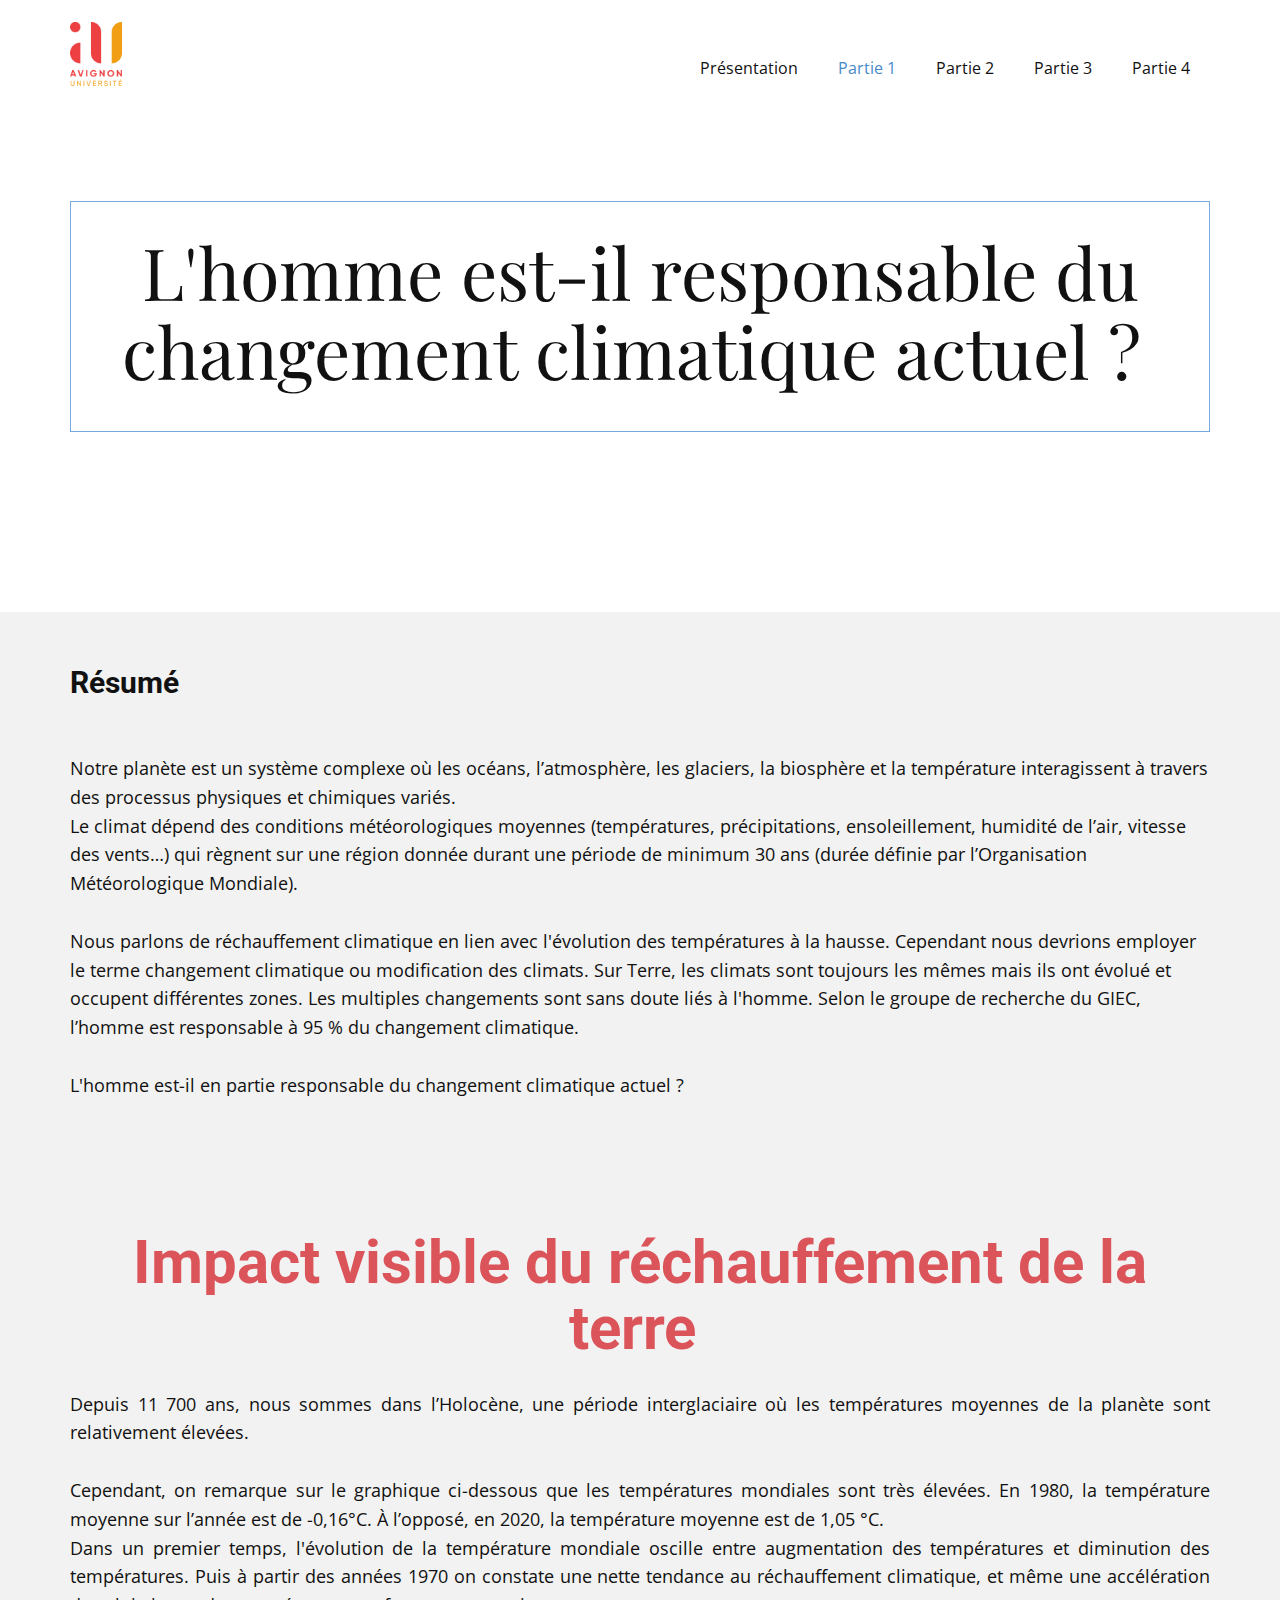
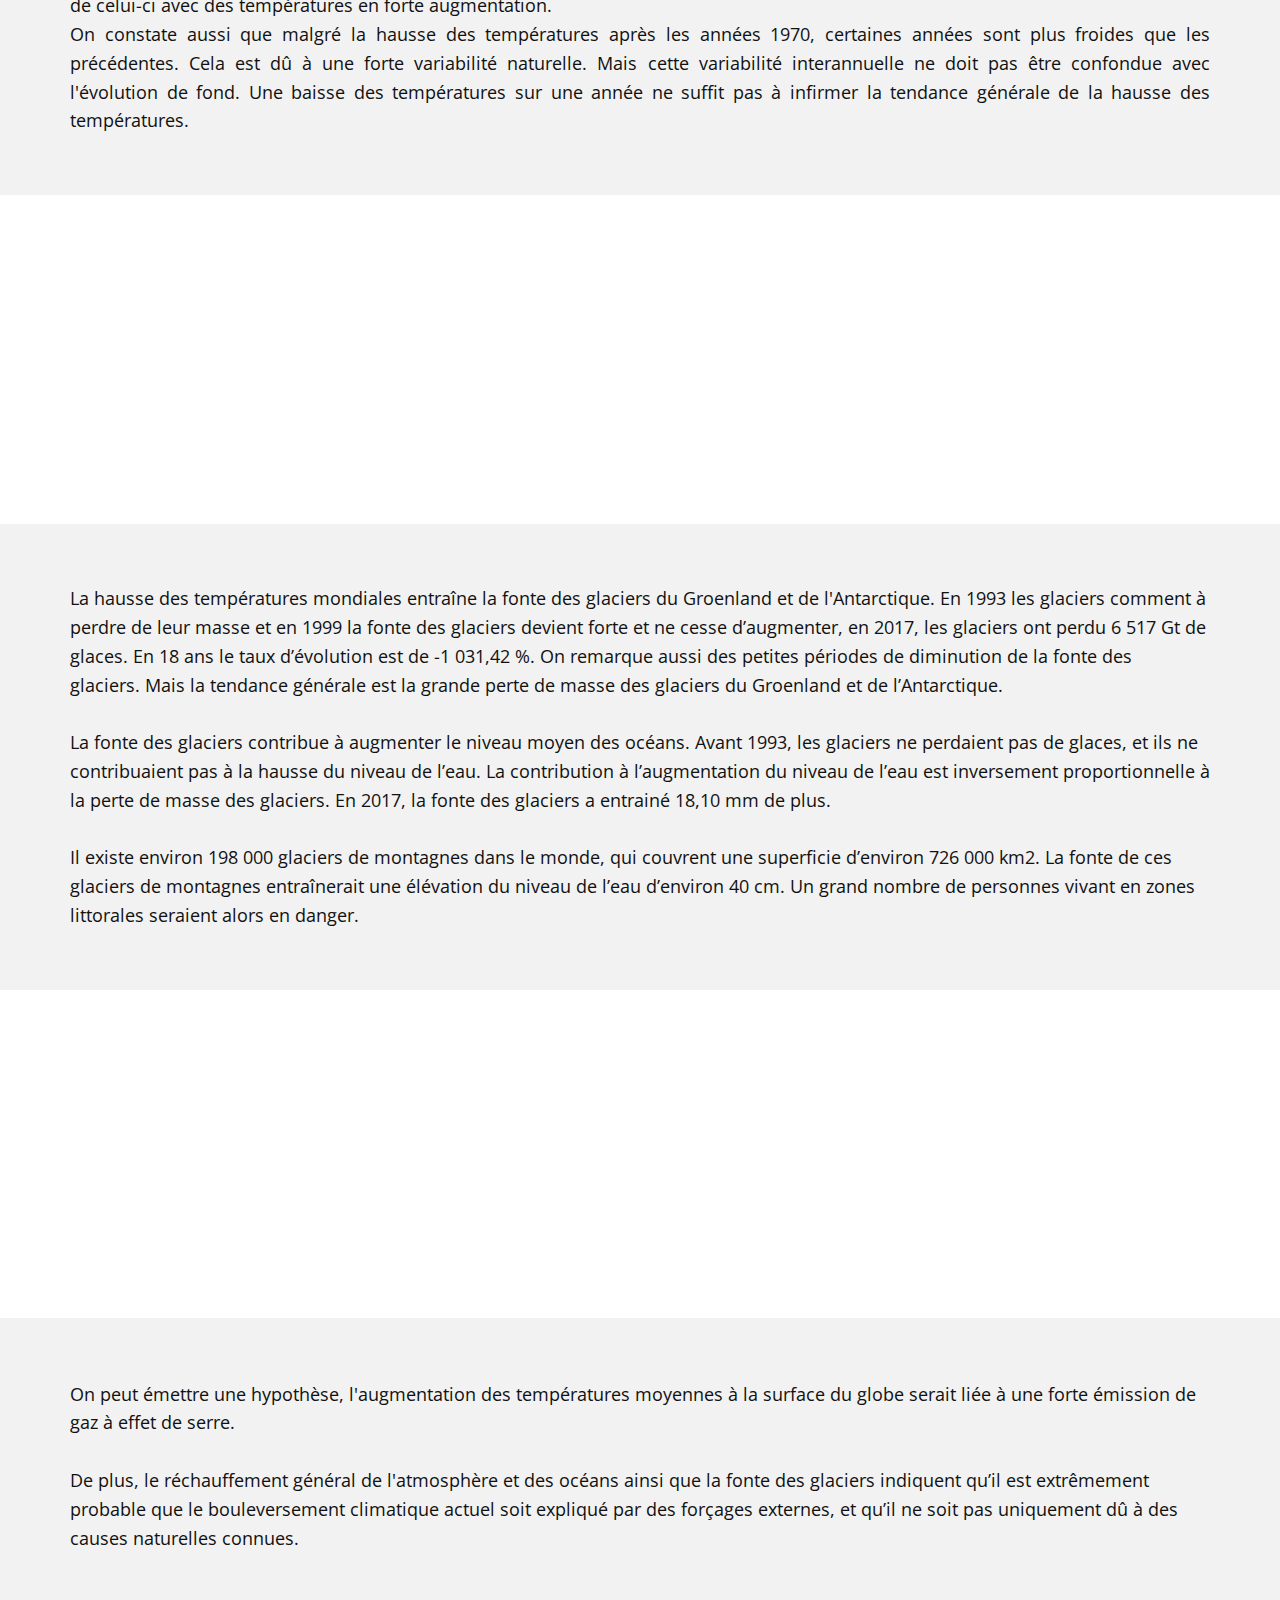
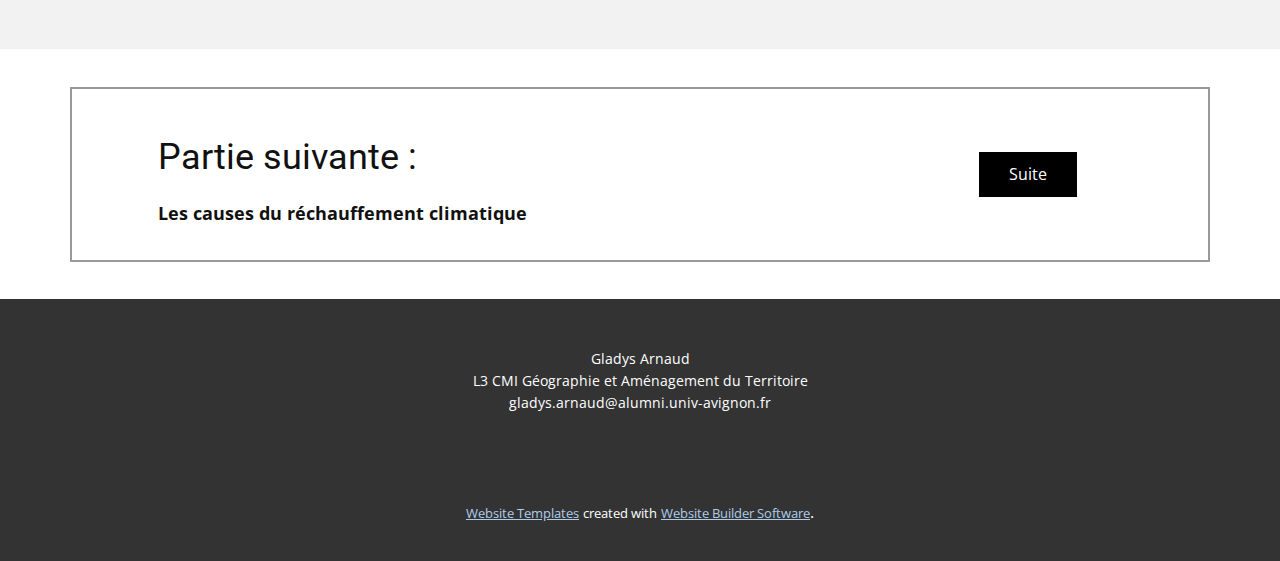
==== commit de6b7083: "Add files via upload" ====
--- a/index.html
+++ b/index.html
@@ -52,9 +52,9 @@
           <div class="u-custom-menu u-nav-container">
             <ul class="u-nav u-unstyled u-nav-1"><li class="u-nav-item"><a class="u-button-style u-nav-link u-text-active-palette-1-base u-text-hover-palette-2-base" href="Présentation.html" style="padding: 10px 20px;">Présentation</a>
 </li><li class="u-nav-item"><a class="u-button-style u-nav-link u-text-active-palette-1-base u-text-hover-palette-2-base" href="Partie-1.html" style="padding: 10px 20px;">Partie 1</a>
-</li><li class="u-nav-item"><a class="u-button-style u-nav-link u-text-active-palette-1-base u-text-hover-palette-2-base" href="Partie-2.html" style="padding: 10px 20px;">Partie 4</a>
+</li><li class="u-nav-item"><a class="u-button-style u-nav-link u-text-active-palette-1-base u-text-hover-palette-2-base" href="Partie-2.html" style="padding: 10px 20px;">Partie 2</a>
 </li><li class="u-nav-item"><a class="u-button-style u-nav-link u-text-active-palette-1-base u-text-hover-palette-2-base" href="Partie-3.html" style="padding: 10px 20px;">Partie 3</a>
-</li><li class="u-nav-item"><a class="u-button-style u-nav-link u-text-active-palette-1-base u-text-hover-palette-2-base" href="Partie-2.html" style="padding: 10px 20px;">Partie 4</a>
+</li><li class="u-nav-item"><a class="u-button-style u-nav-link u-text-active-palette-1-base u-text-hover-palette-2-base" href="Partie-4.html" style="padding: 10px 20px;">Partie 4</a>
 </li></ul>
           </div>
           <div class="u-custom-menu u-nav-container-collapse">
@@ -62,9 +62,9 @@
               <div class="u-menu-close"></div>
               <ul class="u-align-center u-nav u-popupmenu-items u-unstyled u-nav-2"><li class="u-nav-item"><a class="u-button-style u-nav-link" href="Présentation.html" style="padding: 10px 20px;">Présentation</a>
 </li><li class="u-nav-item"><a class="u-button-style u-nav-link" href="Partie-1.html" style="padding: 10px 20px;">Partie 1</a>
-</li><li class="u-nav-item"><a class="u-button-style u-nav-link" href="Partie-2.html" style="padding: 10px 20px;">Partie 4</a>
+</li><li class="u-nav-item"><a class="u-button-style u-nav-link" href="Partie-2.html" style="padding: 10px 20px;">Partie 2</a>
 </li><li class="u-nav-item"><a class="u-button-style u-nav-link" href="Partie-3.html" style="padding: 10px 20px;">Partie 3</a>
-</li><li class="u-nav-item"><a class="u-button-style u-nav-link" href="Partie-2.html" style="padding: 10px 20px;">Partie 4</a>
+</li><li class="u-nav-item"><a class="u-button-style u-nav-link" href="Partie-4.html" style="padding: 10px 20px;">Partie 4</a>
 </li></ul>
             </div>
             <div class="u-black u-menu-overlay u-opacity u-opacity-70"></div>
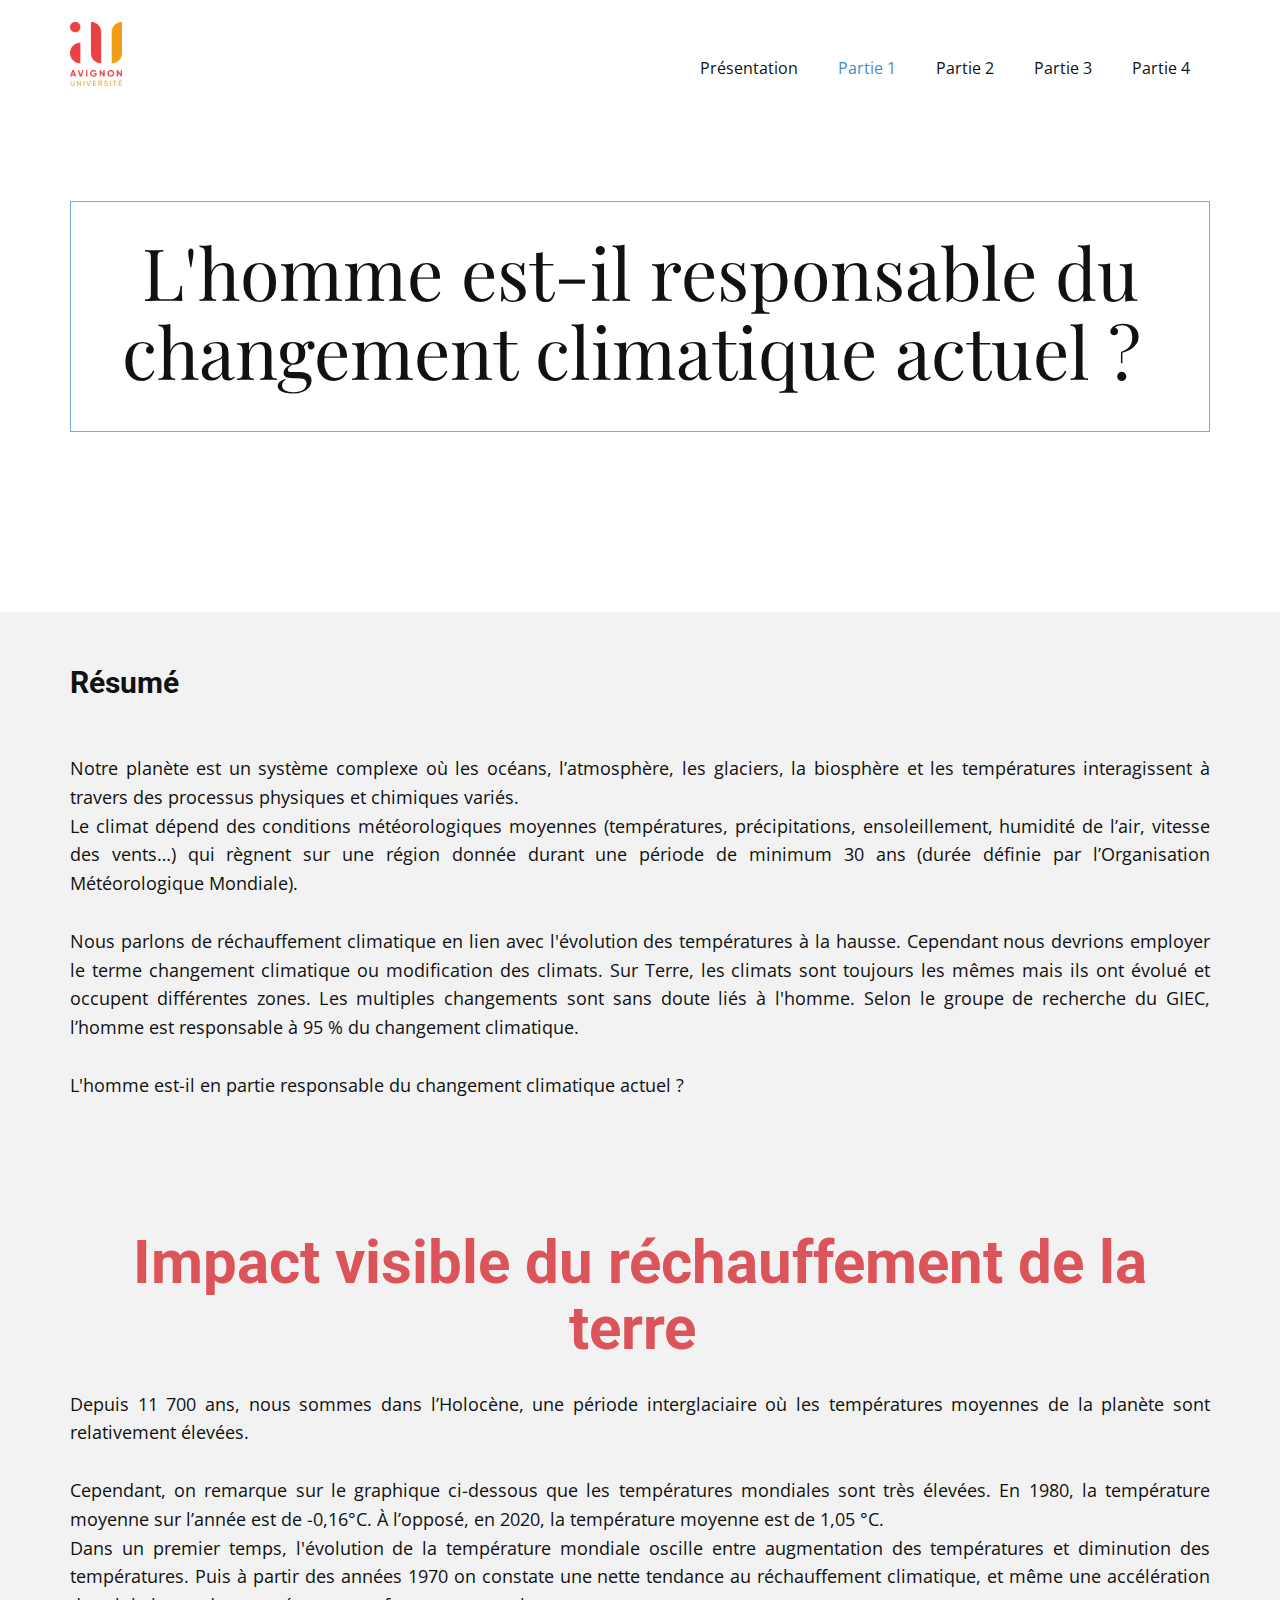
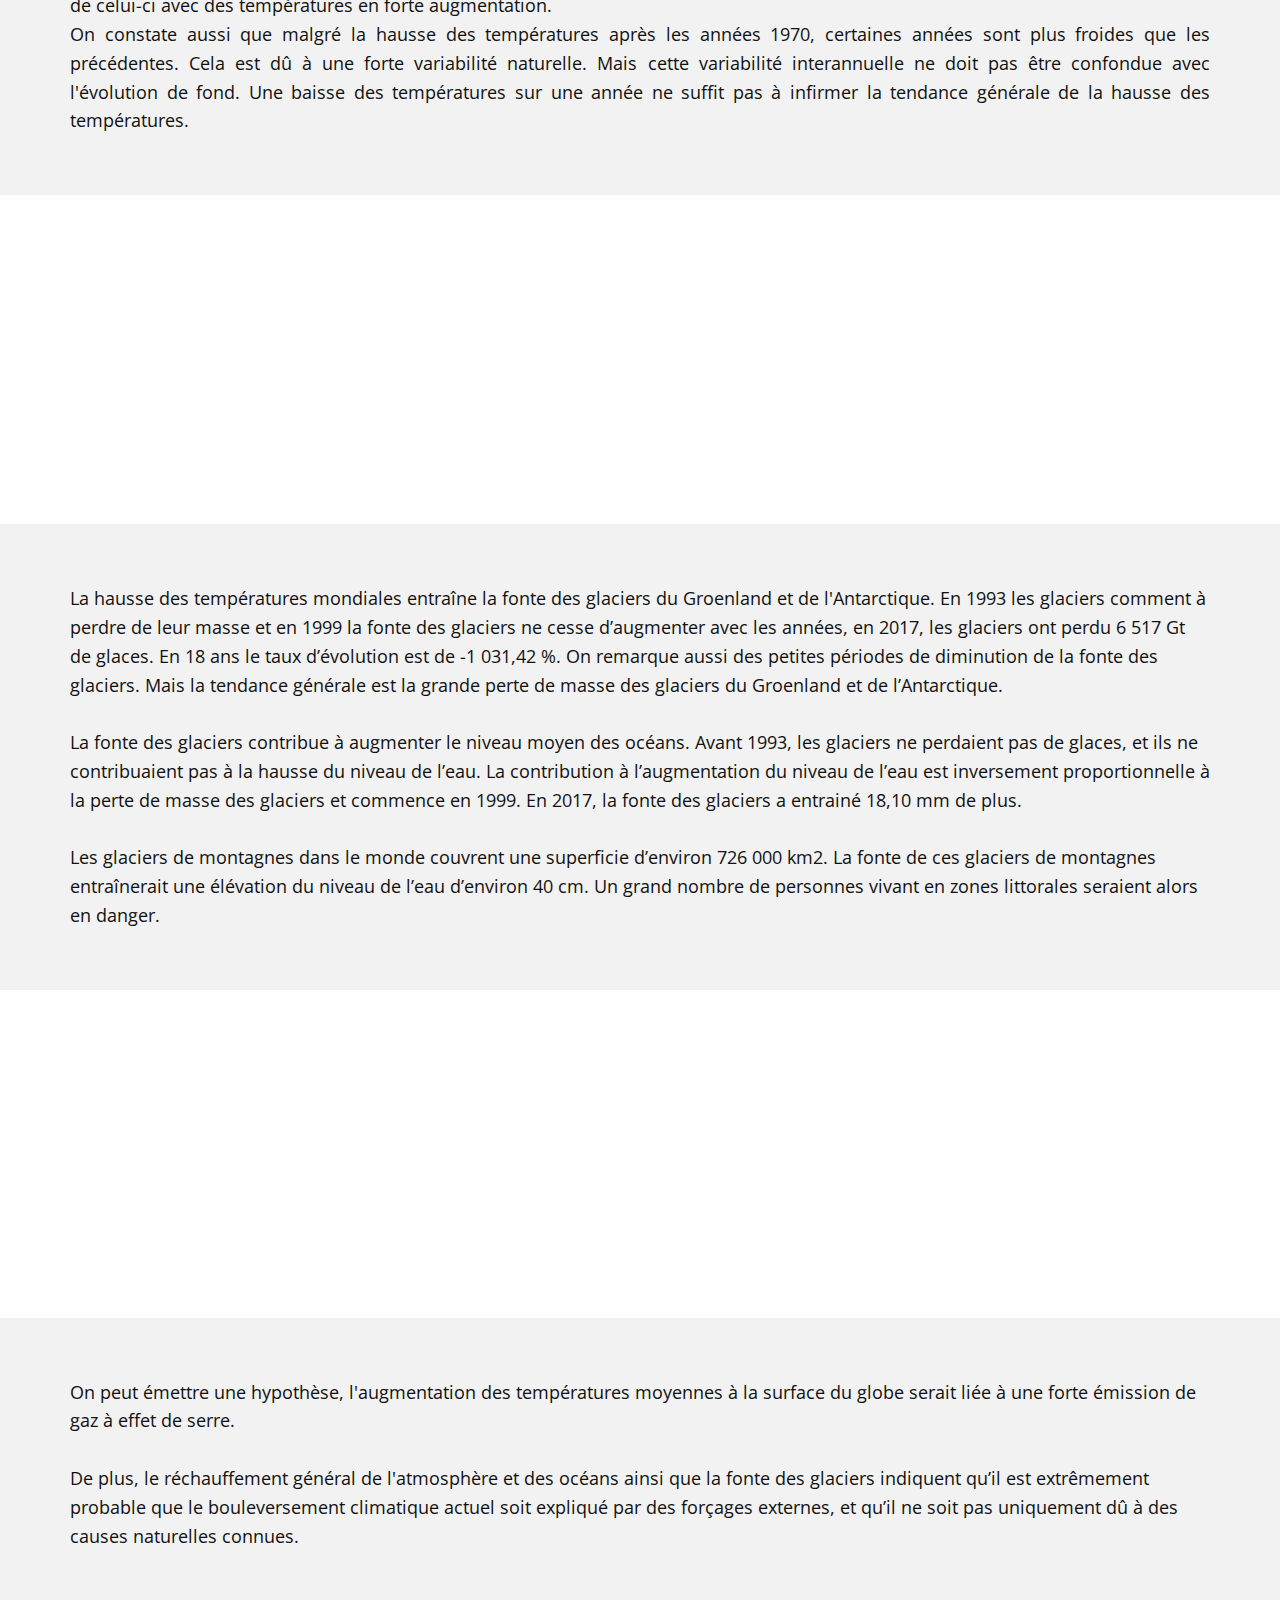
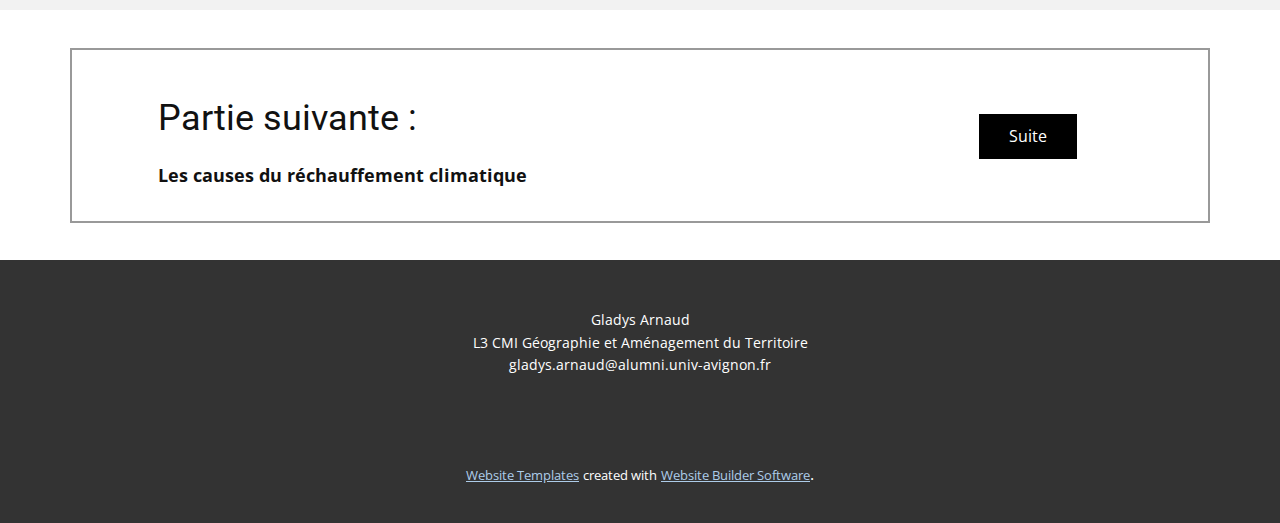
==== commit f6f23655: "Add files via upload" ====
--- a/index.html
+++ b/index.html
@@ -83,8 +83,8 @@
     <section class="u-clearfix u-grey-5 u-section-2" id="sec-ee5d">
       <div class="u-clearfix u-sheet u-valign-middle u-sheet-1">
         <h3 class="u-text u-text-1">Résumé</h3>
-        <p class="u-text u-text-2">Notre planète est un système complexe où les océans, l’atmosphère,
-les glaciers, la biosphère et la température interagissent à travers des
+        <p class="u-align-justify u-text u-text-2">Notre planète est un système complexe où les océans, l’atmosphère,
+les glaciers, la biosphère et les températures interagissent à travers des
 processus physiques et chimiques variés.&nbsp;<br>Le climat dépend des conditions météorologiques moyennes
 (températures, précipitations, ensoleillement, humidité de l’air, vitesse des
 vents…) qui règnent sur une région donnée durant une période de minimum 30 ans
@@ -127,7 +127,7 @@
       <div class="u-clearfix u-sheet u-valign-middle u-sheet-1">
         <div class="u-clearfix u-custom-html u-custom-html-1">
           <div class="tableauPlaceholder" id="viz1610179270309" style="position: relative">
-            <noscript>&amp;amp;amp;amp;amp;amp;amp;amp;amp;amp;amp;amp;amp;amp;amp;amp;amp;amp;amp;amp;amp;amp;amp;amp;amp;amp;amp;amp;amp;amp;amp;amp;amp;amp;amp;amp;amp;amp;amp;amp;amp;amp;amp;amp;amp;amp;amp;amp;amp;amp;amp;amp;amp;amp;amp;lt;a href='#'&amp;amp;amp;amp;amp;amp;amp;amp;amp;amp;amp;amp;amp;amp;amp;amp;amp;amp;amp;amp;amp;amp;amp;amp;amp;amp;amp;amp;amp;amp;amp;amp;amp;amp;amp;amp;amp;amp;amp;amp;amp;amp;amp;amp;amp;amp;amp;amp;amp;amp;amp;amp;amp;amp;amp;gt;&amp;amp;amp;amp;amp;amp;amp;amp;amp;amp;amp;amp;amp;amp;amp;amp;amp;amp;amp;amp;amp;amp;amp;amp;amp;amp;amp;amp;amp;amp;amp;amp;amp;amp;amp;amp;amp;amp;amp;amp;amp;amp;amp;amp;amp;amp;amp;amp;amp;amp;amp;amp;amp;amp;amp;lt;img alt=' ' src='https:&amp;amp;amp;amp;amp;amp;amp;amp;amp;amp;amp;amp;amp;amp;amp;amp;amp;amp;amp;amp;amp;amp;amp;amp;amp;amp;amp;amp;amp;amp;amp;amp;amp;amp;amp;amp;amp;amp;amp;amp;amp;amp;amp;amp;amp;amp;amp;amp;amp;amp;amp;amp;amp;amp;amp;amp;#47;&amp;amp;amp;amp;amp;amp;amp;amp;amp;amp;amp;amp;amp;amp;amp;amp;amp;amp;amp;amp;amp;amp;amp;amp;amp;amp;amp;amp;amp;amp;amp;amp;amp;amp;amp;amp;amp;amp;amp;amp;amp;amp;amp;amp;amp;amp;amp;amp;amp;amp;amp;amp;amp;amp;amp;amp;#47;public.tableau.com&amp;amp;amp;amp;amp;amp;amp;amp;amp;amp;amp;amp;amp;amp;amp;amp;amp;amp;amp;amp;amp;amp;amp;amp;amp;amp;amp;amp;amp;amp;amp;amp;amp;amp;amp;amp;amp;amp;amp;amp;amp;amp;amp;amp;amp;amp;amp;amp;amp;amp;amp;amp;amp;amp;amp;amp;#47;static&amp;amp;amp;amp;amp;amp;amp;amp;amp;amp;amp;amp;amp;amp;amp;amp;amp;amp;amp;amp;amp;amp;amp;amp;amp;amp;amp;amp;amp;amp;amp;amp;amp;amp;amp;amp;amp;amp;amp;amp;amp;amp;amp;amp;amp;amp;amp;amp;amp;amp;amp;amp;amp;amp;amp;amp;#47;images&amp;amp;amp;amp;amp;amp;amp;amp;amp;amp;amp;amp;amp;amp;amp;amp;amp;amp;amp;amp;amp;amp;amp;amp;amp;amp;amp;amp;amp;amp;amp;amp;amp;amp;amp;amp;amp;amp;amp;amp;amp;amp;amp;amp;amp;amp;amp;amp;amp;amp;amp;amp;amp;amp;amp;amp;#47;Ar&amp;amp;amp;amp;amp;amp;amp;amp;amp;amp;amp;amp;amp;amp;amp;amp;amp;amp;amp;amp;amp;amp;amp;amp;amp;amp;amp;amp;amp;amp;amp;amp;amp;amp;amp;amp;amp;amp;amp;amp;amp;amp;amp;amp;amp;amp;amp;amp;amp;amp;amp;amp;amp;amp;amp;amp;#47;Arnaud_GLADYS&amp;amp;amp;amp;amp;amp;amp;amp;amp;amp;amp;amp;amp;amp;amp;amp;amp;amp;amp;amp;amp;amp;amp;amp;amp;amp;amp;amp;amp;amp;amp;amp;amp;amp;amp;amp;amp;amp;amp;amp;amp;amp;amp;amp;amp;amp;amp;amp;amp;amp;amp;amp;amp;amp;amp;amp;#47;Tok&amp;amp;amp;amp;amp;amp;amp;amp;amp;amp;amp;amp;amp;amp;amp;amp;amp;amp;amp;amp;amp;amp;amp;amp;amp;amp;amp;amp;amp;amp;amp;amp;amp;amp;amp;amp;amp;amp;amp;amp;amp;amp;amp;amp;amp;amp;amp;amp;amp;amp;amp;amp;amp;amp;amp;amp;#47;1_rss.png' style='border: none' /&amp;amp;amp;amp;amp;amp;amp;amp;amp;amp;amp;amp;amp;amp;amp;amp;amp;amp;amp;amp;amp;amp;amp;amp;amp;amp;amp;amp;amp;amp;amp;amp;amp;amp;amp;amp;amp;amp;amp;amp;amp;amp;amp;amp;amp;amp;amp;amp;amp;amp;amp;amp;amp;amp;amp;gt;&amp;amp;amp;amp;amp;amp;amp;amp;amp;amp;amp;amp;amp;amp;amp;amp;amp;amp;amp;amp;amp;amp;amp;amp;amp;amp;amp;amp;amp;amp;amp;amp;amp;amp;amp;amp;amp;amp;amp;amp;amp;amp;amp;amp;amp;amp;amp;amp;amp;amp;amp;amp;amp;amp;amp;lt;/a&amp;amp;amp;amp;amp;amp;amp;amp;amp;amp;amp;amp;amp;amp;amp;amp;amp;amp;amp;amp;amp;amp;amp;amp;amp;amp;amp;amp;amp;amp;amp;amp;amp;amp;amp;amp;amp;amp;amp;amp;amp;amp;amp;amp;amp;amp;amp;amp;amp;amp;amp;amp;amp;amp;amp;gt;</noscript>
+            <noscript>&amp;amp;amp;amp;amp;amp;amp;amp;amp;amp;amp;amp;amp;amp;amp;amp;amp;amp;amp;amp;amp;amp;amp;amp;amp;amp;amp;amp;amp;amp;amp;amp;amp;amp;amp;amp;amp;amp;amp;amp;amp;amp;amp;amp;amp;amp;amp;amp;amp;amp;amp;amp;amp;amp;amp;amp;amp;amp;lt;a href='#'&amp;amp;amp;amp;amp;amp;amp;amp;amp;amp;amp;amp;amp;amp;amp;amp;amp;amp;amp;amp;amp;amp;amp;amp;amp;amp;amp;amp;amp;amp;amp;amp;amp;amp;amp;amp;amp;amp;amp;amp;amp;amp;amp;amp;amp;amp;amp;amp;amp;amp;amp;amp;amp;amp;amp;amp;amp;amp;gt;&amp;amp;amp;amp;amp;amp;amp;amp;amp;amp;amp;amp;amp;amp;amp;amp;amp;amp;amp;amp;amp;amp;amp;amp;amp;amp;amp;amp;amp;amp;amp;amp;amp;amp;amp;amp;amp;amp;amp;amp;amp;amp;amp;amp;amp;amp;amp;amp;amp;amp;amp;amp;amp;amp;amp;amp;amp;amp;lt;img alt=' ' src='https:&amp;amp;amp;amp;amp;amp;amp;amp;amp;amp;amp;amp;amp;amp;amp;amp;amp;amp;amp;amp;amp;amp;amp;amp;amp;amp;amp;amp;amp;amp;amp;amp;amp;amp;amp;amp;amp;amp;amp;amp;amp;amp;amp;amp;amp;amp;amp;amp;amp;amp;amp;amp;amp;amp;amp;amp;amp;amp;amp;#47;&amp;amp;amp;amp;amp;amp;amp;amp;amp;amp;amp;amp;amp;amp;amp;amp;amp;amp;amp;amp;amp;amp;amp;amp;amp;amp;amp;amp;amp;amp;amp;amp;amp;amp;amp;amp;amp;amp;amp;amp;amp;amp;amp;amp;amp;amp;amp;amp;amp;amp;amp;amp;amp;amp;amp;amp;amp;amp;amp;#47;public.tableau.com&amp;amp;amp;amp;amp;amp;amp;amp;amp;amp;amp;amp;amp;amp;amp;amp;amp;amp;amp;amp;amp;amp;amp;amp;amp;amp;amp;amp;amp;amp;amp;amp;amp;amp;amp;amp;amp;amp;amp;amp;amp;amp;amp;amp;amp;amp;amp;amp;amp;amp;amp;amp;amp;amp;amp;amp;amp;amp;amp;#47;static&amp;amp;amp;amp;amp;amp;amp;amp;amp;amp;amp;amp;amp;amp;amp;amp;amp;amp;amp;amp;amp;amp;amp;amp;amp;amp;amp;amp;amp;amp;amp;amp;amp;amp;amp;amp;amp;amp;amp;amp;amp;amp;amp;amp;amp;amp;amp;amp;amp;amp;amp;amp;amp;amp;amp;amp;amp;amp;amp;#47;images&amp;amp;amp;amp;amp;amp;amp;amp;amp;amp;amp;amp;amp;amp;amp;amp;amp;amp;amp;amp;amp;amp;amp;amp;amp;amp;amp;amp;amp;amp;amp;amp;amp;amp;amp;amp;amp;amp;amp;amp;amp;amp;amp;amp;amp;amp;amp;amp;amp;amp;amp;amp;amp;amp;amp;amp;amp;amp;amp;#47;Ar&amp;amp;amp;amp;amp;amp;amp;amp;amp;amp;amp;amp;amp;amp;amp;amp;amp;amp;amp;amp;amp;amp;amp;amp;amp;amp;amp;amp;amp;amp;amp;amp;amp;amp;amp;amp;amp;amp;amp;amp;amp;amp;amp;amp;amp;amp;amp;amp;amp;amp;amp;amp;amp;amp;amp;amp;amp;amp;amp;#47;Arnaud_GLADYS&amp;amp;amp;amp;amp;amp;amp;amp;amp;amp;amp;amp;amp;amp;amp;amp;amp;amp;amp;amp;amp;amp;amp;amp;amp;amp;amp;amp;amp;amp;amp;amp;amp;amp;amp;amp;amp;amp;amp;amp;amp;amp;amp;amp;amp;amp;amp;amp;amp;amp;amp;amp;amp;amp;amp;amp;amp;amp;amp;#47;Tok&amp;amp;amp;amp;amp;amp;amp;amp;amp;amp;amp;amp;amp;amp;amp;amp;amp;amp;amp;amp;amp;amp;amp;amp;amp;amp;amp;amp;amp;amp;amp;amp;amp;amp;amp;amp;amp;amp;amp;amp;amp;amp;amp;amp;amp;amp;amp;amp;amp;amp;amp;amp;amp;amp;amp;amp;amp;amp;amp;#47;1_rss.png' style='border: none' /&amp;amp;amp;amp;amp;amp;amp;amp;amp;amp;amp;amp;amp;amp;amp;amp;amp;amp;amp;amp;amp;amp;amp;amp;amp;amp;amp;amp;amp;amp;amp;amp;amp;amp;amp;amp;amp;amp;amp;amp;amp;amp;amp;amp;amp;amp;amp;amp;amp;amp;amp;amp;amp;amp;amp;amp;amp;amp;gt;&amp;amp;amp;amp;amp;amp;amp;amp;amp;amp;amp;amp;amp;amp;amp;amp;amp;amp;amp;amp;amp;amp;amp;amp;amp;amp;amp;amp;amp;amp;amp;amp;amp;amp;amp;amp;amp;amp;amp;amp;amp;amp;amp;amp;amp;amp;amp;amp;amp;amp;amp;amp;amp;amp;amp;amp;amp;amp;lt;/a&amp;amp;amp;amp;amp;amp;amp;amp;amp;amp;amp;amp;amp;amp;amp;amp;amp;amp;amp;amp;amp;amp;amp;amp;amp;amp;amp;amp;amp;amp;amp;amp;amp;amp;amp;amp;amp;amp;amp;amp;amp;amp;amp;amp;amp;amp;amp;amp;amp;amp;amp;amp;amp;amp;amp;amp;amp;amp;gt;</noscript>
             <object class="tableauViz" style="display:none;">
               <param name="host_url" value="https%3A%2F%2Fpublic.tableau.com%2F">
               <param name="embed_code_version" value="3">
@@ -155,7 +155,7 @@
           <span style="font-weight: normal;">La hausse des températures mondiales entraîne la fonte des
 glaciers du Groenland et de l'Antarctique. 
 En 1993 les glaciers comment à perdre de leur masse et en 1999 la
-fonte des glaciers devient forte et ne cesse d’augmenter, en 2017, les glaciers
+fonte des glaciers ne cesse d’augmenter avec les années, en 2017, les glaciers
 ont perdu 6 517 Gt de glaces. En 18 ans le taux d’évolution est de -1 031,42 %.
 On remarque aussi des petites périodes de diminution de la fonte des
 glaciers.&nbsp;Mais la tendance générale est la grande perte de masse des
@@ -165,9 +165,8 @@
 Avant 1993, les glaciers ne perdaient pas de glaces, et ils ne
 contribuaient pas à la hausse du niveau de l’eau. La contribution à l’augmentation
 du niveau de l’eau est inversement proportionnelle à la perte de masse des
-glaciers. En 2017, la fonte des glaciers a entrainé 18,10 mm de plus. &nbsp;&nbsp;<br>
-            <br>Il existe environ 198 000 glaciers de montagnes dans le monde, qui
-couvrent une superficie d’environ 726 000 km2. La fonte de ces glaciers de
+glaciers et commence en 1999. En 2017, la fonte des glaciers a entrainé 18,10 mm de plus. &nbsp;&nbsp;<br>
+            <br>Les glaciers de montagnes dans le monde couvrent une superficie d’environ 726 000 km2. La fonte de ces glaciers de
 montagnes entraînerait une élévation du niveau de l’eau d’environ 40 cm. Un
 grand nombre de personnes vivant en zones littorales seraient alors en danger.&nbsp;&nbsp;&nbsp;
           </span>
@@ -179,7 +178,7 @@
       <div class="u-clearfix u-sheet u-valign-middle u-sheet-1">
         <div class="u-clearfix u-custom-html u-custom-html-1">
           <div class="tableauPlaceholder" id="viz1610377772500" style="position: relative">
-            <noscript>&amp;amp;amp;amp;amp;amp;amp;amp;amp;amp;amp;amp;amp;amp;amp;amp;amp;amp;amp;amp;amp;amp;amp;amp;amp;amp;amp;amp;amp;amp;amp;amp;amp;amp;amp;amp;amp;amp;amp;amp;amp;amp;amp;amp;amp;amp;amp;amp;amp;lt;a href='#'&amp;amp;amp;amp;amp;amp;amp;amp;amp;amp;amp;amp;amp;amp;amp;amp;amp;amp;amp;amp;amp;amp;amp;amp;amp;amp;amp;amp;amp;amp;amp;amp;amp;amp;amp;amp;amp;amp;amp;amp;amp;amp;amp;amp;amp;amp;amp;amp;amp;gt;&amp;amp;amp;amp;amp;amp;amp;amp;amp;amp;amp;amp;amp;amp;amp;amp;amp;amp;amp;amp;amp;amp;amp;amp;amp;amp;amp;amp;amp;amp;amp;amp;amp;amp;amp;amp;amp;amp;amp;amp;amp;amp;amp;amp;amp;amp;amp;amp;amp;lt;img alt=' ' src='https:&amp;amp;amp;amp;amp;amp;amp;amp;amp;amp;amp;amp;amp;amp;amp;amp;amp;amp;amp;amp;amp;amp;amp;amp;amp;amp;amp;amp;amp;amp;amp;amp;amp;amp;amp;amp;amp;amp;amp;amp;amp;amp;amp;amp;amp;amp;amp;amp;amp;amp;#47;&amp;amp;amp;amp;amp;amp;amp;amp;amp;amp;amp;amp;amp;amp;amp;amp;amp;amp;amp;amp;amp;amp;amp;amp;amp;amp;amp;amp;amp;amp;amp;amp;amp;amp;amp;amp;amp;amp;amp;amp;amp;amp;amp;amp;amp;amp;amp;amp;amp;amp;#47;public.tableau.com&amp;amp;amp;amp;amp;amp;amp;amp;amp;amp;amp;amp;amp;amp;amp;amp;amp;amp;amp;amp;amp;amp;amp;amp;amp;amp;amp;amp;amp;amp;amp;amp;amp;amp;amp;amp;amp;amp;amp;amp;amp;amp;amp;amp;amp;amp;amp;amp;amp;amp;#47;static&amp;amp;amp;amp;amp;amp;amp;amp;amp;amp;amp;amp;amp;amp;amp;amp;amp;amp;amp;amp;amp;amp;amp;amp;amp;amp;amp;amp;amp;amp;amp;amp;amp;amp;amp;amp;amp;amp;amp;amp;amp;amp;amp;amp;amp;amp;amp;amp;amp;amp;#47;images&amp;amp;amp;amp;amp;amp;amp;amp;amp;amp;amp;amp;amp;amp;amp;amp;amp;amp;amp;amp;amp;amp;amp;amp;amp;amp;amp;amp;amp;amp;amp;amp;amp;amp;amp;amp;amp;amp;amp;amp;amp;amp;amp;amp;amp;amp;amp;amp;amp;amp;#47;Ar&amp;amp;amp;amp;amp;amp;amp;amp;amp;amp;amp;amp;amp;amp;amp;amp;amp;amp;amp;amp;amp;amp;amp;amp;amp;amp;amp;amp;amp;amp;amp;amp;amp;amp;amp;amp;amp;amp;amp;amp;amp;amp;amp;amp;amp;amp;amp;amp;amp;amp;#47;Arnaud_GLADYS&amp;amp;amp;amp;amp;amp;amp;amp;amp;amp;amp;amp;amp;amp;amp;amp;amp;amp;amp;amp;amp;amp;amp;amp;amp;amp;amp;amp;amp;amp;amp;amp;amp;amp;amp;amp;amp;amp;amp;amp;amp;amp;amp;amp;amp;amp;amp;amp;amp;amp;#47;glacierok&amp;amp;amp;amp;amp;amp;amp;amp;amp;amp;amp;amp;amp;amp;amp;amp;amp;amp;amp;amp;amp;amp;amp;amp;amp;amp;amp;amp;amp;amp;amp;amp;amp;amp;amp;amp;amp;amp;amp;amp;amp;amp;amp;amp;amp;amp;amp;amp;amp;amp;#47;1_rss.png' style='border: none' /&amp;amp;amp;amp;amp;amp;amp;amp;amp;amp;amp;amp;amp;amp;amp;amp;amp;amp;amp;amp;amp;amp;amp;amp;amp;amp;amp;amp;amp;amp;amp;amp;amp;amp;amp;amp;amp;amp;amp;amp;amp;amp;amp;amp;amp;amp;amp;amp;amp;gt;&amp;amp;amp;amp;amp;amp;amp;amp;amp;amp;amp;amp;amp;amp;amp;amp;amp;amp;amp;amp;amp;amp;amp;amp;amp;amp;amp;amp;amp;amp;amp;amp;amp;amp;amp;amp;amp;amp;amp;amp;amp;amp;amp;amp;amp;amp;amp;amp;amp;lt;/a&amp;amp;amp;amp;amp;amp;amp;amp;amp;amp;amp;amp;amp;amp;amp;amp;amp;amp;amp;amp;amp;amp;amp;amp;amp;amp;amp;amp;amp;amp;amp;amp;amp;amp;amp;amp;amp;amp;amp;amp;amp;amp;amp;amp;amp;amp;amp;amp;amp;gt;</noscript>
+            <noscript>&amp;amp;amp;amp;amp;amp;amp;amp;amp;amp;amp;amp;amp;amp;amp;amp;amp;amp;amp;amp;amp;amp;amp;amp;amp;amp;amp;amp;amp;amp;amp;amp;amp;amp;amp;amp;amp;amp;amp;amp;amp;amp;amp;amp;amp;amp;amp;amp;amp;amp;amp;amp;lt;a href='#'&amp;amp;amp;amp;amp;amp;amp;amp;amp;amp;amp;amp;amp;amp;amp;amp;amp;amp;amp;amp;amp;amp;amp;amp;amp;amp;amp;amp;amp;amp;amp;amp;amp;amp;amp;amp;amp;amp;amp;amp;amp;amp;amp;amp;amp;amp;amp;amp;amp;amp;amp;amp;gt;&amp;amp;amp;amp;amp;amp;amp;amp;amp;amp;amp;amp;amp;amp;amp;amp;amp;amp;amp;amp;amp;amp;amp;amp;amp;amp;amp;amp;amp;amp;amp;amp;amp;amp;amp;amp;amp;amp;amp;amp;amp;amp;amp;amp;amp;amp;amp;amp;amp;amp;amp;amp;lt;img alt=' ' src='https:&amp;amp;amp;amp;amp;amp;amp;amp;amp;amp;amp;amp;amp;amp;amp;amp;amp;amp;amp;amp;amp;amp;amp;amp;amp;amp;amp;amp;amp;amp;amp;amp;amp;amp;amp;amp;amp;amp;amp;amp;amp;amp;amp;amp;amp;amp;amp;amp;amp;amp;amp;amp;amp;#47;&amp;amp;amp;amp;amp;amp;amp;amp;amp;amp;amp;amp;amp;amp;amp;amp;amp;amp;amp;amp;amp;amp;amp;amp;amp;amp;amp;amp;amp;amp;amp;amp;amp;amp;amp;amp;amp;amp;amp;amp;amp;amp;amp;amp;amp;amp;amp;amp;amp;amp;amp;amp;amp;#47;public.tableau.com&amp;amp;amp;amp;amp;amp;amp;amp;amp;amp;amp;amp;amp;amp;amp;amp;amp;amp;amp;amp;amp;amp;amp;amp;amp;amp;amp;amp;amp;amp;amp;amp;amp;amp;amp;amp;amp;amp;amp;amp;amp;amp;amp;amp;amp;amp;amp;amp;amp;amp;amp;amp;amp;#47;static&amp;amp;amp;amp;amp;amp;amp;amp;amp;amp;amp;amp;amp;amp;amp;amp;amp;amp;amp;amp;amp;amp;amp;amp;amp;amp;amp;amp;amp;amp;amp;amp;amp;amp;amp;amp;amp;amp;amp;amp;amp;amp;amp;amp;amp;amp;amp;amp;amp;amp;amp;amp;amp;#47;images&amp;amp;amp;amp;amp;amp;amp;amp;amp;amp;amp;amp;amp;amp;amp;amp;amp;amp;amp;amp;amp;amp;amp;amp;amp;amp;amp;amp;amp;amp;amp;amp;amp;amp;amp;amp;amp;amp;amp;amp;amp;amp;amp;amp;amp;amp;amp;amp;amp;amp;amp;amp;amp;#47;Ar&amp;amp;amp;amp;amp;amp;amp;amp;amp;amp;amp;amp;amp;amp;amp;amp;amp;amp;amp;amp;amp;amp;amp;amp;amp;amp;amp;amp;amp;amp;amp;amp;amp;amp;amp;amp;amp;amp;amp;amp;amp;amp;amp;amp;amp;amp;amp;amp;amp;amp;amp;amp;amp;#47;Arnaud_GLADYS&amp;amp;amp;amp;amp;amp;amp;amp;amp;amp;amp;amp;amp;amp;amp;amp;amp;amp;amp;amp;amp;amp;amp;amp;amp;amp;amp;amp;amp;amp;amp;amp;amp;amp;amp;amp;amp;amp;amp;amp;amp;amp;amp;amp;amp;amp;amp;amp;amp;amp;amp;amp;amp;#47;glacierok&amp;amp;amp;amp;amp;amp;amp;amp;amp;amp;amp;amp;amp;amp;amp;amp;amp;amp;amp;amp;amp;amp;amp;amp;amp;amp;amp;amp;amp;amp;amp;amp;amp;amp;amp;amp;amp;amp;amp;amp;amp;amp;amp;amp;amp;amp;amp;amp;amp;amp;amp;amp;amp;#47;1_rss.png' style='border: none' /&amp;amp;amp;amp;amp;amp;amp;amp;amp;amp;amp;amp;amp;amp;amp;amp;amp;amp;amp;amp;amp;amp;amp;amp;amp;amp;amp;amp;amp;amp;amp;amp;amp;amp;amp;amp;amp;amp;amp;amp;amp;amp;amp;amp;amp;amp;amp;amp;amp;amp;amp;amp;gt;&amp;amp;amp;amp;amp;amp;amp;amp;amp;amp;amp;amp;amp;amp;amp;amp;amp;amp;amp;amp;amp;amp;amp;amp;amp;amp;amp;amp;amp;amp;amp;amp;amp;amp;amp;amp;amp;amp;amp;amp;amp;amp;amp;amp;amp;amp;amp;amp;amp;amp;amp;amp;lt;/a&amp;amp;amp;amp;amp;amp;amp;amp;amp;amp;amp;amp;amp;amp;amp;amp;amp;amp;amp;amp;amp;amp;amp;amp;amp;amp;amp;amp;amp;amp;amp;amp;amp;amp;amp;amp;amp;amp;amp;amp;amp;amp;amp;amp;amp;amp;amp;amp;amp;amp;amp;amp;gt;</noscript>
             <object class="tableauViz" style="display:none;">
               <param name="host_url" value="https%3A%2F%2Fpublic.tableau.com%2F">
               <param name="embed_code_version" value="3">
@@ -202,7 +201,7 @@
       </div>
     </section>
     <section class="u-clearfix u-grey-5 u-section-7" id="sec-00b5">
-      <div class="u-clearfix u-sheet u-sheet-1">
+      <div class="u-clearfix u-sheet u-valign-middle u-sheet-1">
         <p class="u-text u-text-1">On peut émettre une hypothèse, l'augmentation des températures
 moyennes à la surface du globe serait liée à une forte émission de gaz à effet
 de serre.&nbsp;&nbsp;<br>
--- a/Partie-1.css
+++ b/Partie-1.css
@@ -43,7 +43,7 @@
 @media (max-width: 767px){ .u-section-4 .u-custom-html-1 {margin-right: 170px; width: 540px} }
 
 @media (max-width: 575px){ .u-section-4 .u-custom-html-1 {margin-right: 0; width: 340px} }.u-section-5 {background-image: none}
-.u-section-5 .u-sheet-1 {min-height: 344px}
+.u-section-5 .u-sheet-1 {min-height: 456px}
 .u-section-5 .u-text-1 {font-size: 1.125rem; font-weight: 700; margin: 60px 0} 
 
 @media (max-width: 1199px){ .u-section-5 .u-text-1 {width: 803px} }
@@ -62,8 +62,8 @@
 @media (max-width: 767px){ .u-section-6 .u-custom-html-1 {margin-right: 170px; width: 540px} }
 
 @media (max-width: 575px){ .u-section-6 .u-custom-html-1 {margin-right: 0; width: 340px} }.u-section-7 {background-image: none}
-.u-section-7 .u-sheet-1 {min-height: 331px}
-.u-section-7 .u-text-1 {font-size: 1.125rem; margin: 62px 0 60px} 
+.u-section-7 .u-sheet-1 {min-height: 292px}
+.u-section-7 .u-text-1 {font-size: 1.125rem; margin: 60px 0} 
 
 @media (max-width: 1199px){ .u-section-7 .u-text-1 {width: 803px} }
 
